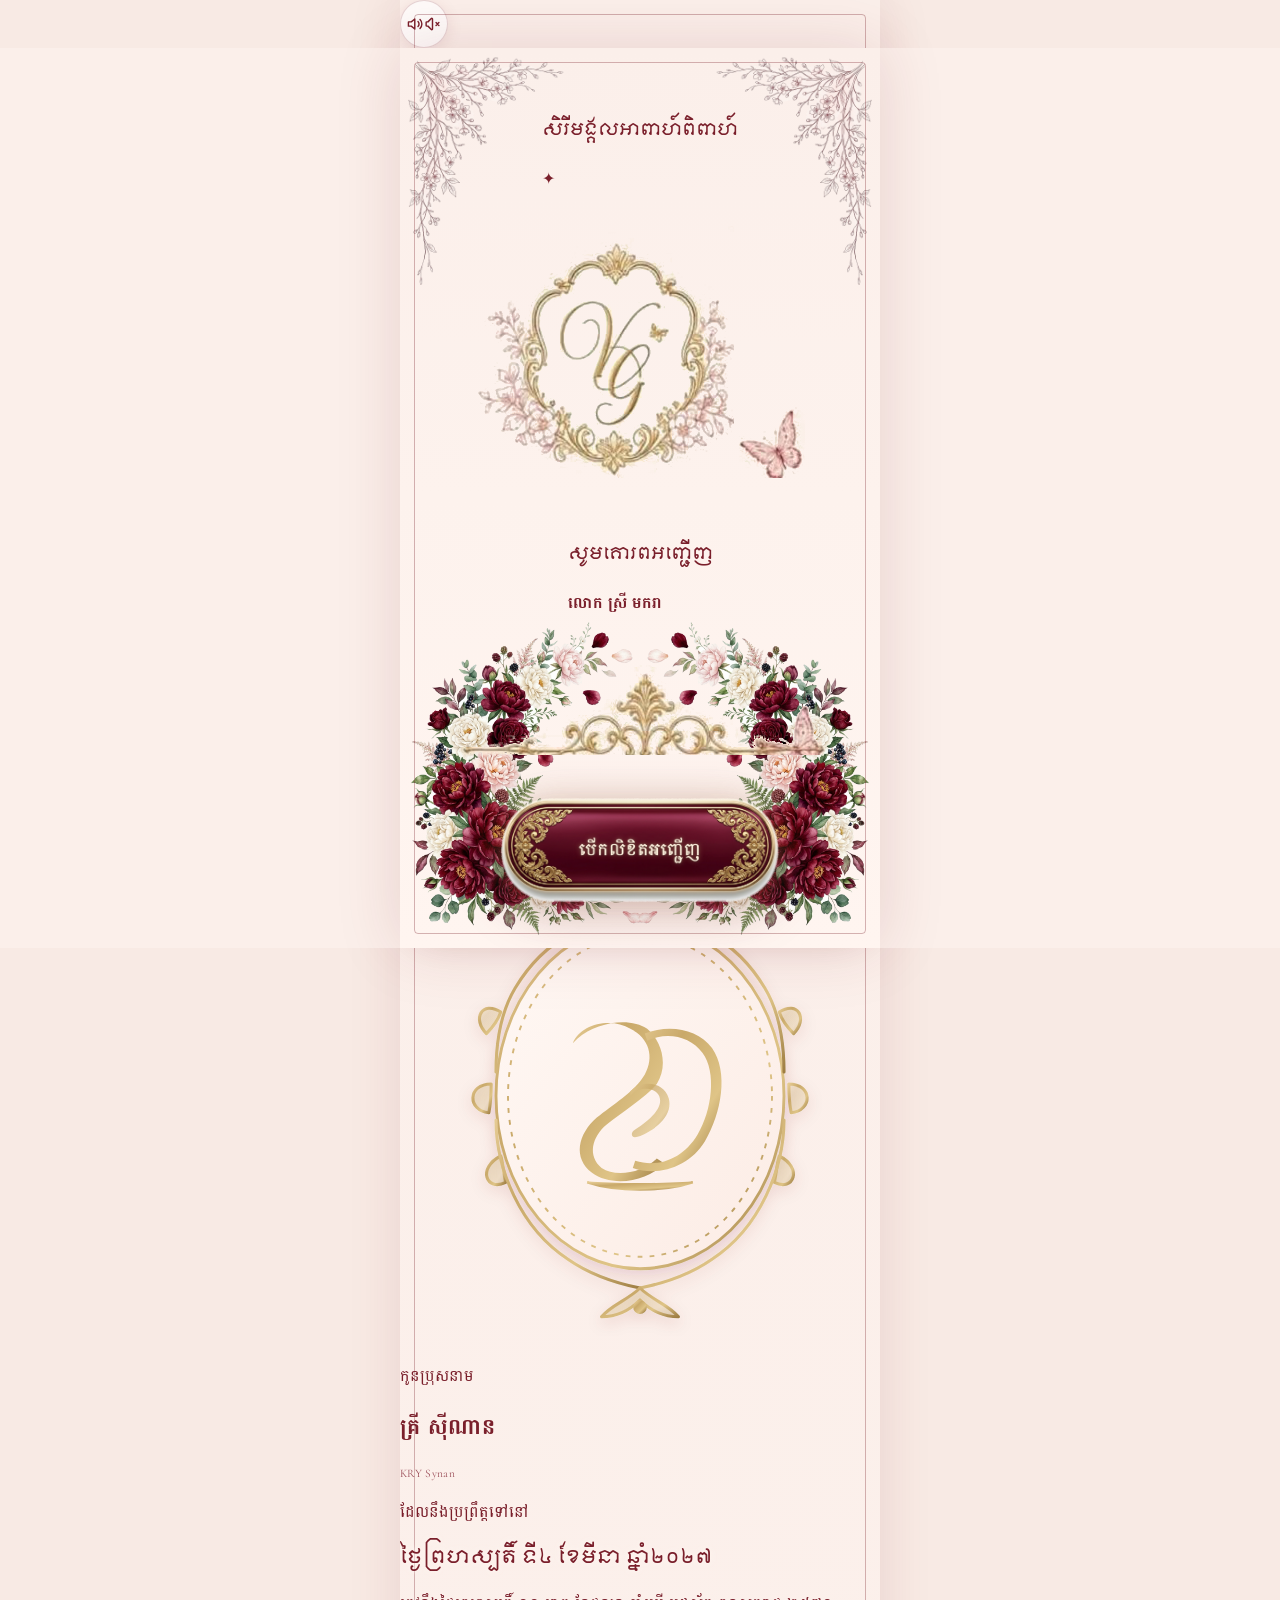
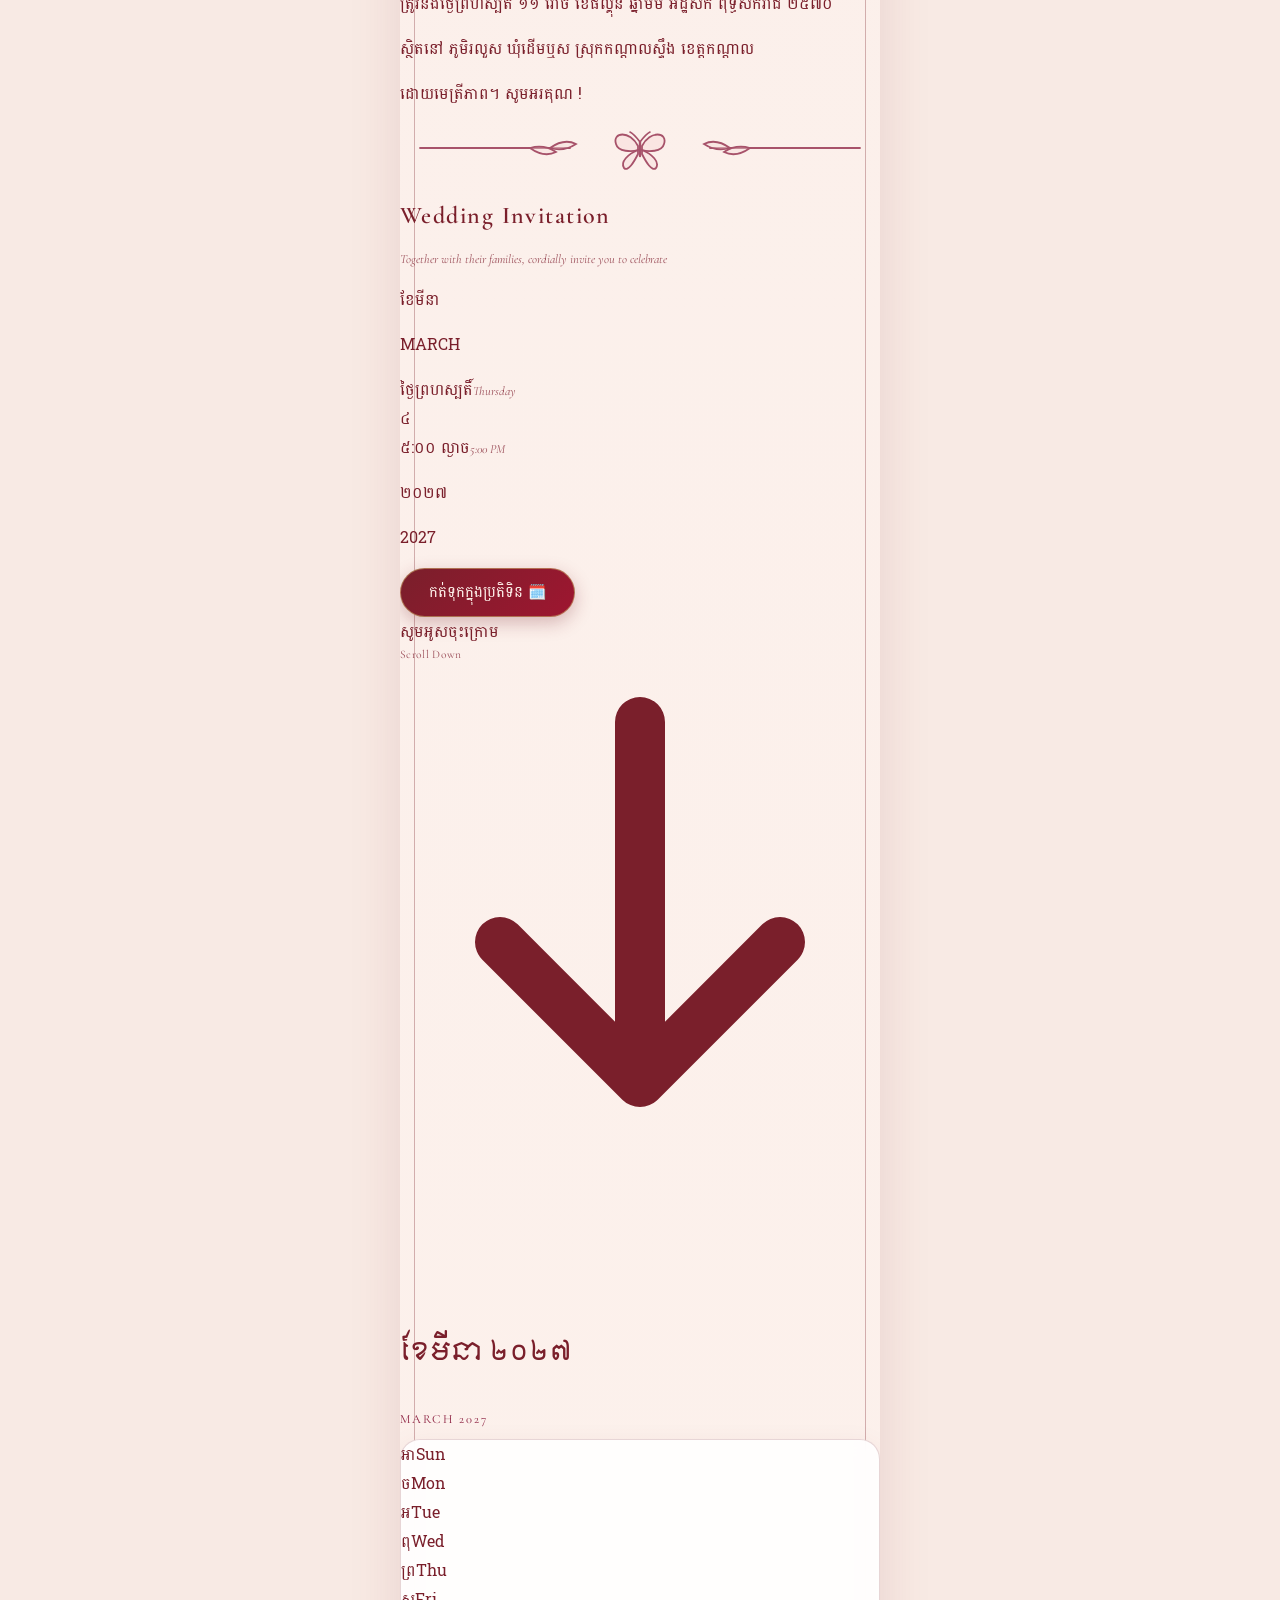
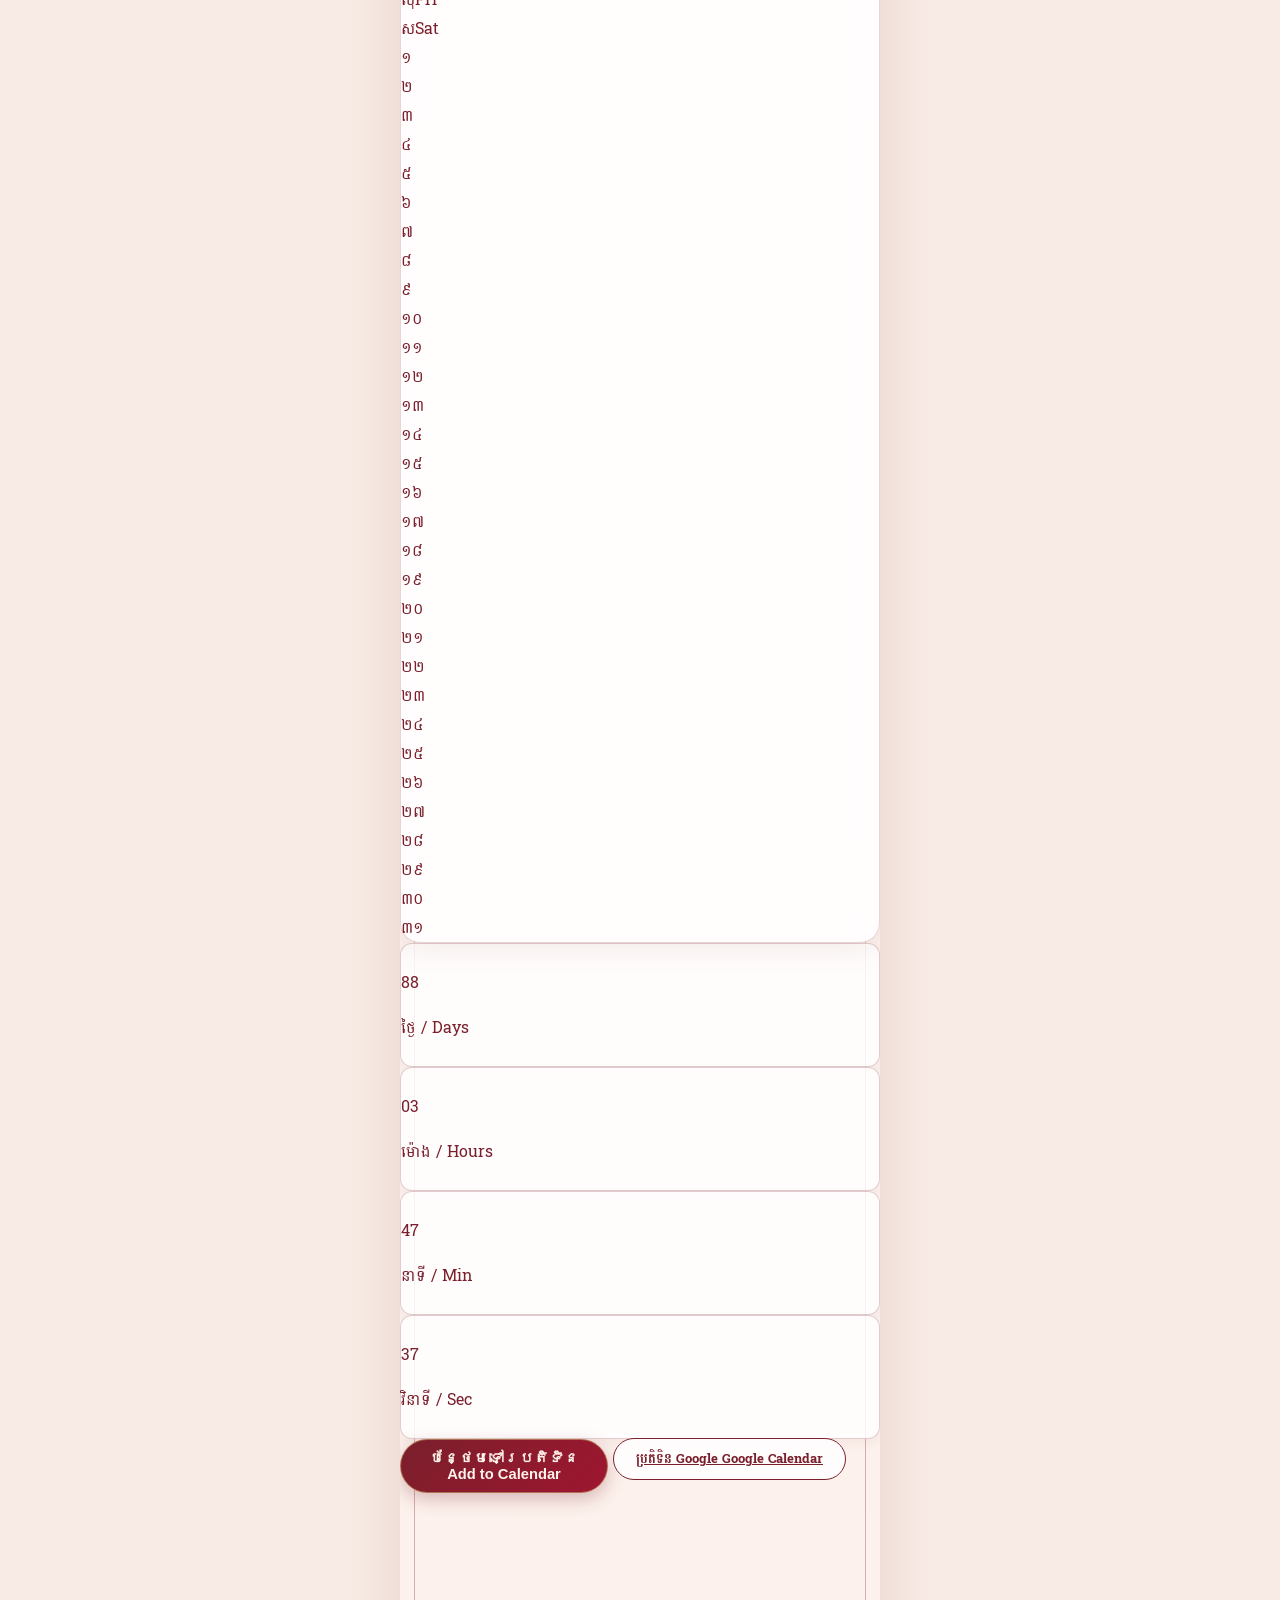
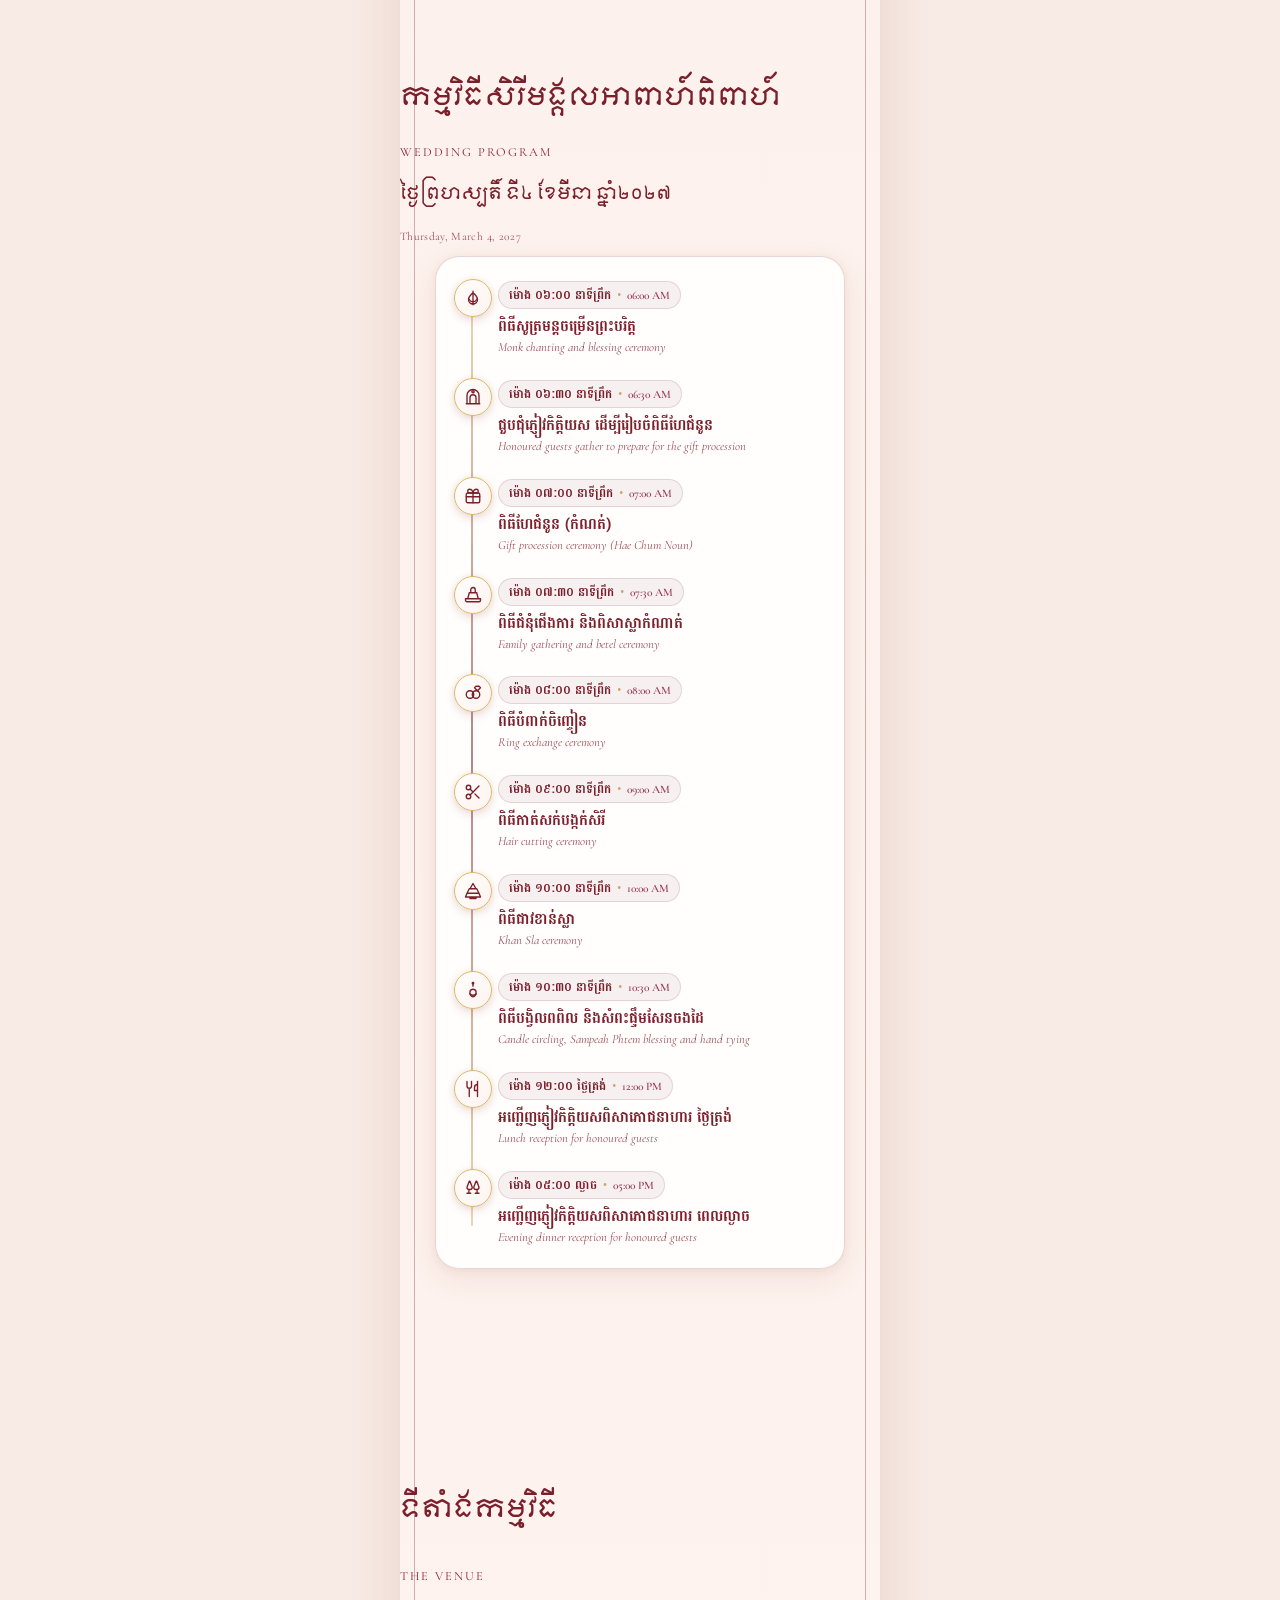
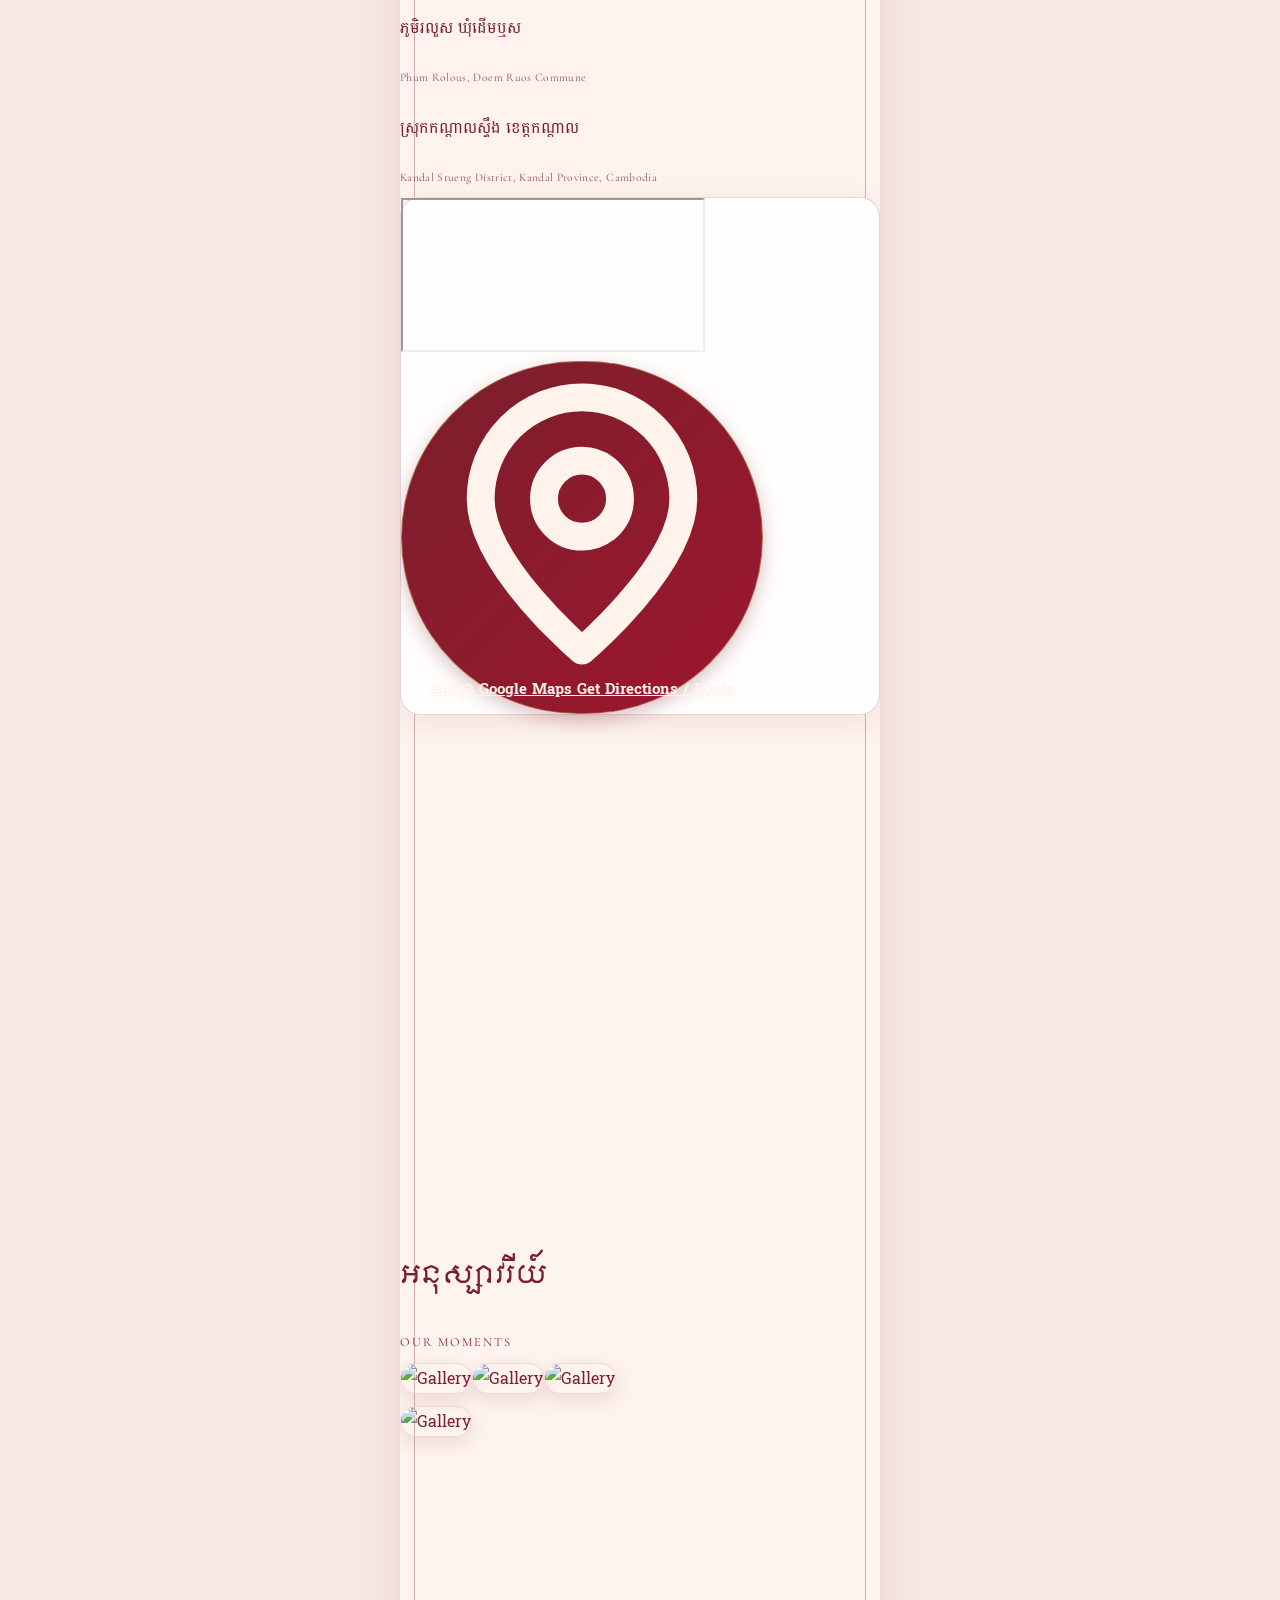
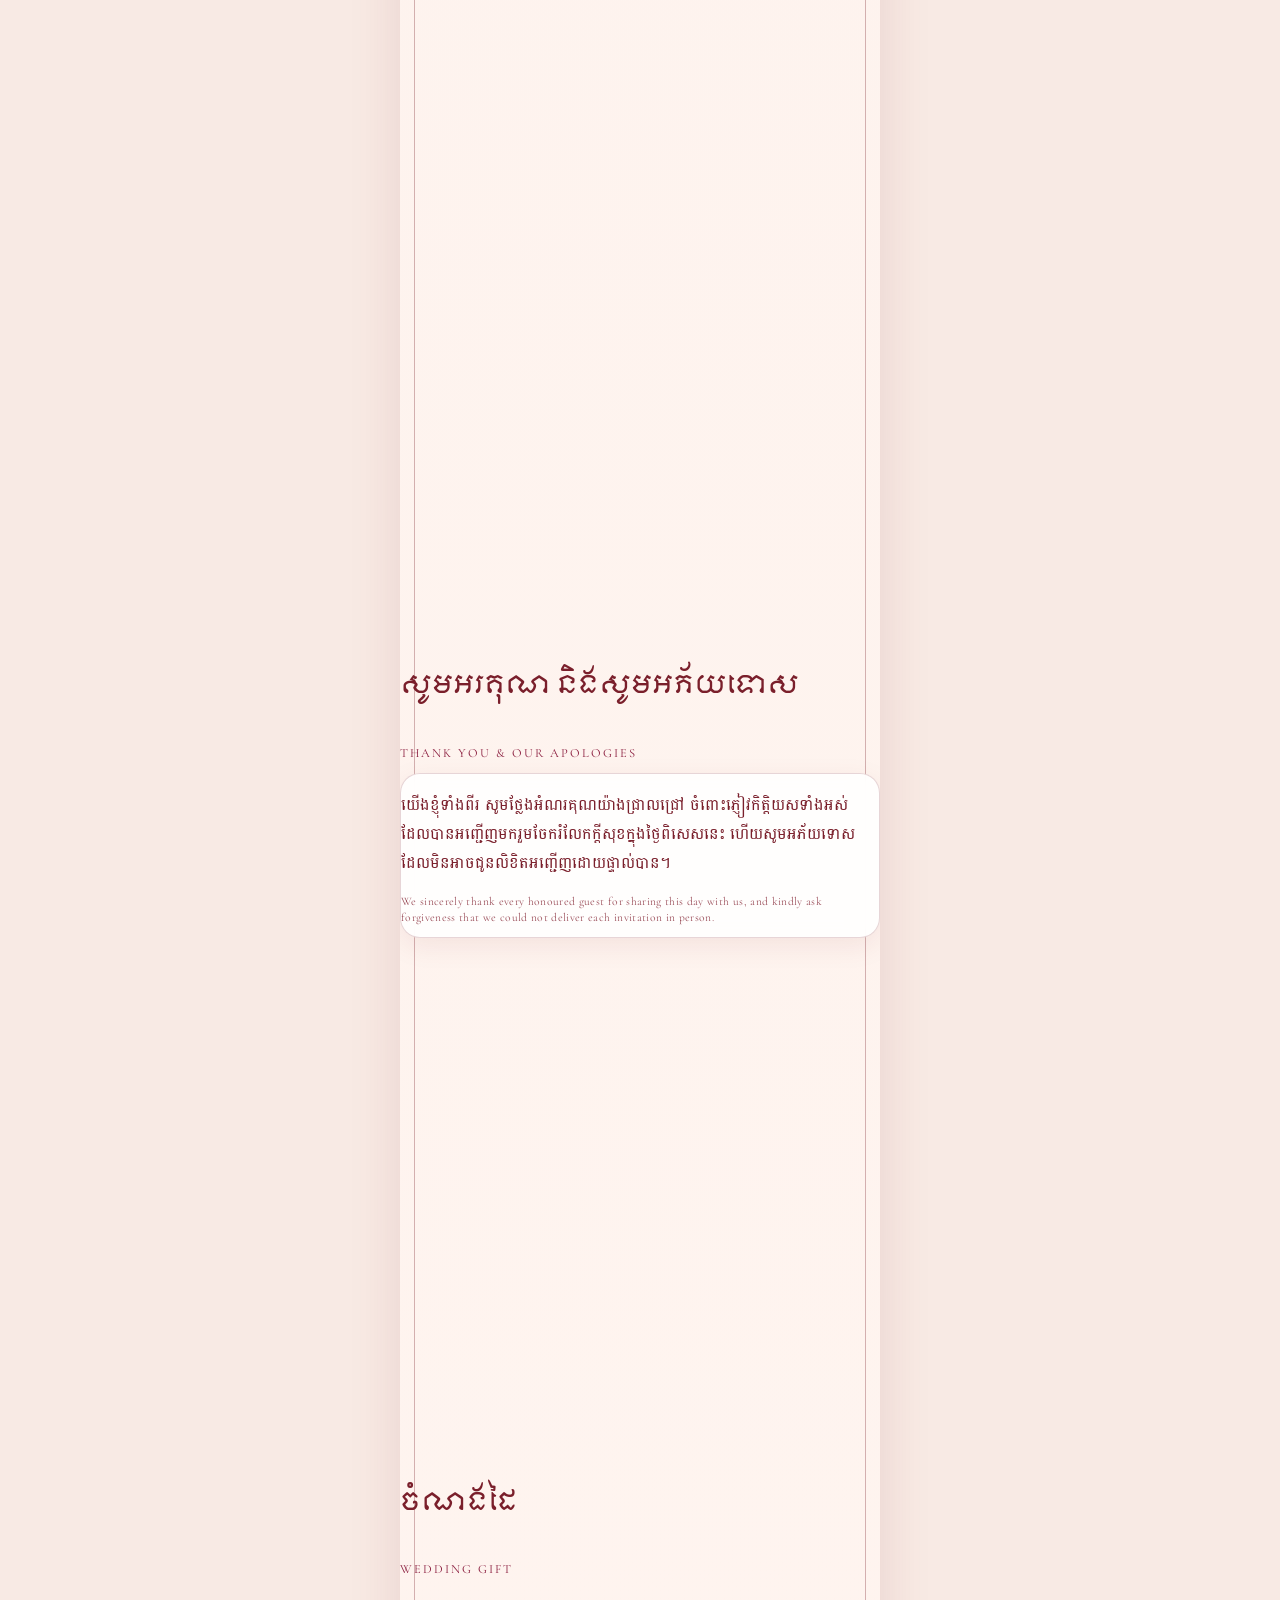
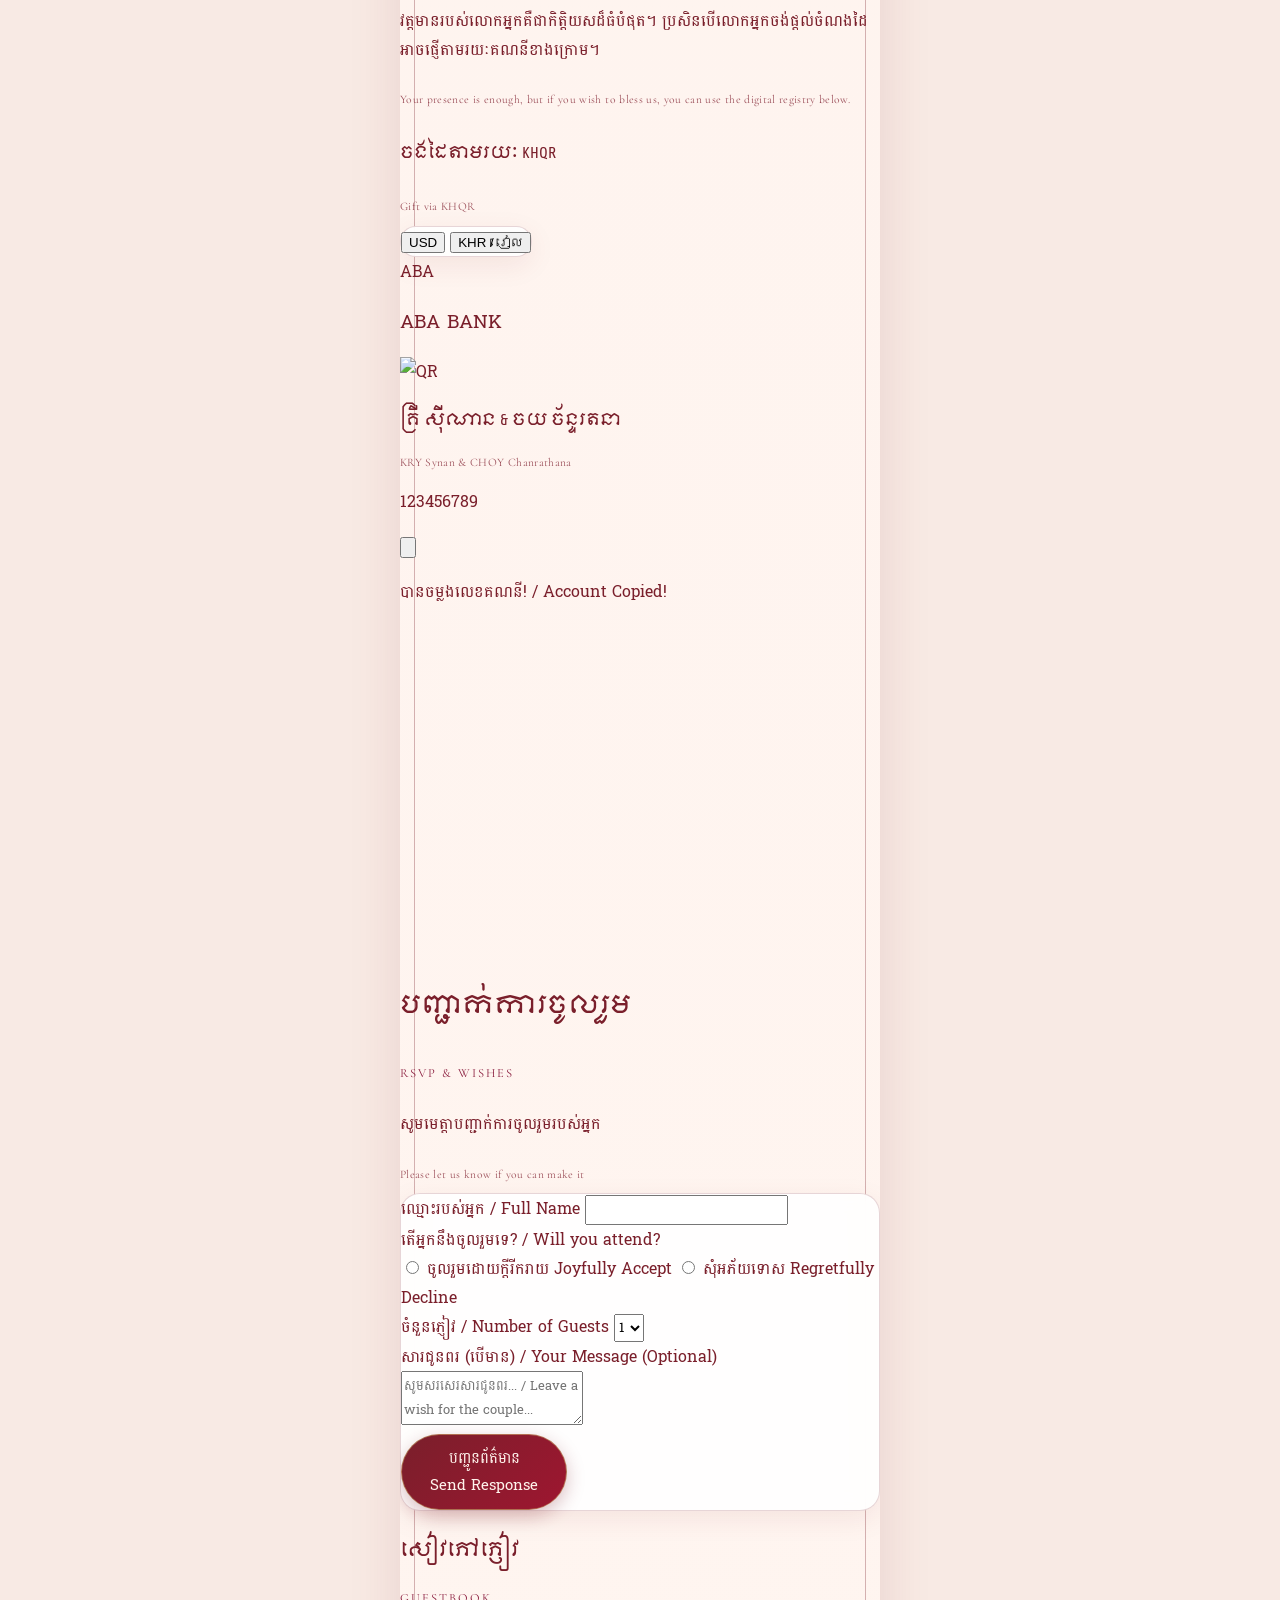
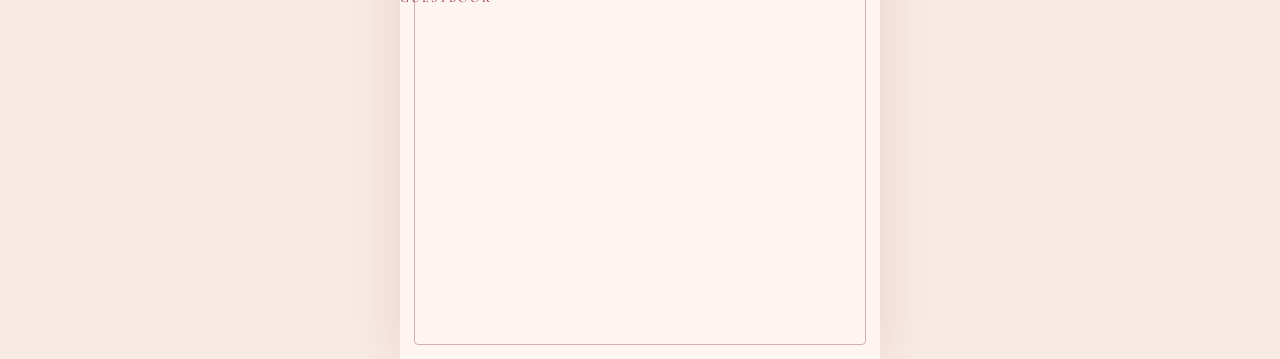
==== index.html @ 0f34efd0 "Fix and style wedding program timeline with royal floral aesthetic (v26)" ====
<!DOCTYPE html>
<html lang="en" class="scroll-smooth">
<head>
    <meta charset="UTF-8">
    <meta name="viewport" content="width=device-width, initial-scale=1.0">
    <title>KRY Synan &amp; CHOY Chanrathana - Wedding Invitation</title>
    <meta name="description" content="You are invited to the wedding of KRY Synan &amp; CHOY Chanrathana - Kandal Province.">
    <meta name="robots" content="noindex, nofollow">
    <meta http-equiv="Cache-Control" content="no-cache, no-store, must-revalidate">
    <meta http-equiv="Pragma" content="no-cache">
    <meta http-equiv="Expires" content="0">
    <meta name="theme-color" content="#7A1F2B">
    <meta property="og:type" content="website">
    <meta property="og:title" content="Wedding Invitation - KRY Synan &amp; CHOY Chanrathana">
    <meta property="og:description" content="Tap to open your invitation.">
    <meta property="og:image" content="https://mrsynan.github.io/E-inviting/assets/floral-monogram-sc.svg">
    <meta property="og:url" content="https://mrsynan.github.io/E-inviting/">
    <meta name="twitter:card" content="summary_large_image">
    
    <!-- Auto-apply latest version across all URLs without manual ?v= -->
    <script>
        (function() {
            var v = '26';
            try {
                var url = new URL(window.location.href);
                if (url.searchParams.get('v') !== v && url.hostname.indexOf('github.io') !== -1) {
                    url.searchParams.set('v', v);
                    window.location.replace(url.toString());
                }
            } catch(e) {}
        })();
    </script>

    <!-- Tailwind CSS -->
    <script src="https://cdn.tailwindcss.com"></script>
    
    <!-- Google Fonts with Khmer and Latin Fallbacks -->
    <link rel="preconnect" href="https://fonts.googleapis.com">
    <link rel="preconnect" href="https://fonts.gstatic.com" crossorigin>
    <link href="https://fonts.googleapis.com/css2?family=Battambang:wght@400;700&family=Cormorant+Garamond:ital,wght@0,400;0,600;0,700;1,400&family=Montserrat:wght@300;400;500;600&family=Moulpali&family=Playfair+Display:ital,wght@0,400;0,600;0,700;1,400&display=swap" rel="stylesheet">
    
    <!-- External stylesheet -->
    <link rel="stylesheet" href="style.css?v=26">

    <style>
        /* Inlined critical styles to guarantee zero FOUC */
        :root {
            --bg-page-start: #FBEFEA;
            --bg-page-end:   #FFF5F0;
            --color-maroon:  #7A1F2B;
            --border-inset:  rgba(122, 31, 43, 0.32);
        }

        /* Item 1: Moulpali with font-weight: 400 and font-synthesis: none */
        .font-moulpali {
            font-family: 'Moulpali', cursive;
            font-weight: 400 !important;
            font-synthesis: none !important;
            -webkit-font-synthesis: none !important;
        }

        /* Item 1: Battambang regular 400 */
        .font-battambang {
            font-family: 'Battambang', sans-serif;
            font-weight: 400 !important;
        }

        /* Item 1: Battambang bold 700 ONLY (no Moul) */
        .font-battambang-bold {
            font-family: 'Battambang', sans-serif;
            font-weight: 700 !important;
        }

        /* English fonts */
        .font-en-title {
            font-family: 'Cormorant Garamond', 'Playfair Display', serif;
            font-weight: 600;
        }
        .font-en-body {
            font-family: 'Cormorant Garamond', serif;
            font-style: italic;
            font-size: 0.78rem;
            line-height: 1.5;
            color: #9B4E59;
        }
        .en-sub {
            font-family: 'Cormorant Garamond', 'Montserrat', sans-serif;
            font-size: 0.72rem;
            line-height: 1.4;
            color: #9B4E59;
            display: block;
        }
        .en-sub-title {
            font-family: 'Cormorant Garamond', 'Playfair Display', serif;
            font-size: 0.78rem;
            letter-spacing: 0.16em;
            text-transform: uppercase;
            color: #8B1E3F;
            display: block;
        }

        /* Item 2 & 3: Mobile 390px typography sizes and center text-wrap: balance */
        .hero-title-km {
            font-size: 26px !important;
            line-height: 1.4;
            color: #7A1F2B;
            margin-bottom: 14px;
        }
        .parents-names-km {
            font-size: 15px !important;
            line-height: 1.5;
            color: #7A1F2B;
        }
        .invitation-heading-km {
            font-size: 20px !important;
            line-height: 1.5;
            color: #7A1F2B;
            margin-top: 14px;
            margin-bottom: 8px;
        }
        .invitation-body-km {
            font-size: 14px !important;
            line-height: 1.9 !important;
            color: #7A1F2B;
            text-align: center !important;
            text-wrap: balance !important;
            max-width: 350px;
            margin-left: auto;
            margin-right: auto;
        }
        .couple-name-km {
            font-size: 22px !important;
            line-height: 1.4;
            color: #7A1F2B;
        }
        .ceremony-date-km {
            font-size: 18px !important;
            line-height: 1.5;
            color: #7A1F2B;
            text-shadow: 0 0 10px rgba(255, 245, 240, 0.95), 0 0 4px rgba(255, 245, 240, 0.9);
        }

        /* ==========================================================================
           4. CORNER FLORAL DECORATIONS (Swap image filenames in HTML/assets if needed)
           - flower-bottom-left.png: position: fixed; bottom: 0; left: 0; width: 55vw; max-width: 260px;
           - flower-bottom-left.png mirrored: same size, right: 0; transform: scaleX(-1);
           - flower-top-right.png: position: fixed; top: 0; right: 0; width: 40vw; max-width: 200px;
           - flower-top-right.png mirrored: same size, left: 0; transform: scaleX(-1);
           ========================================================================== */
        .corner-flower {
            position: fixed;
            pointer-events: none;
            z-index: 1; /* Behind text (z-index 10), above background */
            object-fit: contain;
            user-select: none;
            -webkit-user-select: none;
        }
        .cv-stage .corner-flower {
            position: absolute;
            z-index: 1;
        }

        /* Bottom Left: luxury burgundy peonies and cream roses */
        .flower-bottom-left {
            bottom: 0;
            left: 0;
            width: 55vw;
            max-width: 260px;
            height: auto;
        }

        /* Bottom Right: mirrored horizontally */
        .flower-bottom-right {
            bottom: 0;
            right: 0;
            width: 55vw;
            max-width: 260px;
            height: auto;
            transform: scaleX(-1);
            -webkit-transform: scaleX(-1);
        }

        /* Top Right: delicate botanical line-art with watercolor wash */
        .flower-top-right {
            top: 0;
            right: 0;
            width: 40vw;
            max-width: 200px;
            height: auto;
        }

        /* Top Left: mirrored horizontally */
        .flower-top-left {
            top: 0;
            left: 0;
            width: 40vw;
            max-width: 200px;
            height: auto;
            transform: scaleX(-1);
            -webkit-transform: scaleX(-1);
        }

        /* Scale down nicely on smaller mobile screens so flowers stay in corners and never cross text or music button */
        @media (max-width: 420px) {
            .flower-top-left,
            .flower-top-right {
                width: 30vw;
                max-width: 130px;
            }
            .flower-bottom-left,
            .flower-bottom-right {
                width: 40vw;
                max-width: 180px;
            }
        }

        @media (min-width: 481px) {
            .corner-flower:not(.cv-stage .corner-flower).flower-bottom-left,
            .corner-flower:not(.cv-stage .corner-flower).flower-top-left {
                left: calc(50% - 240px);
            }
            .corner-flower:not(.cv-stage .corner-flower).flower-bottom-right,
            .corner-flower:not(.cv-stage .corner-flower).flower-top-right {
                right: calc(50% - 240px);
            }
        }

        /* ==========================================================================
           6. FALLING ROSE PETALS (using assets/petal.png; Swap filename here if needed)
           ========================================================================== */
        #petals {
            position: fixed;
            top: 0;
            bottom: 0;
            left: 50%;
            width: min(100%, 480px);
            transform: translateX(-50%);
            z-index: 2; /* Below text (z-index 10) so it never covers letters */
            pointer-events: none;
            overflow: hidden;
            contain: layout paint;
        }
        .petal {
            will-change: transform;
            position: absolute;
            top: -30px;
            pointer-events: none;
            object-fit: contain;
            filter: drop-shadow(0 2px 4px rgba(122, 31, 43, 0.25));
            animation: fallPetal linear infinite;
            user-select: none;
            -webkit-user-select: none;
        }
        @keyframes fallPetal {
            0% { transform: translate3d(0, -5vh, 0) rotate(0deg); opacity: 0; }
            15% { opacity: var(--p-op, 0.8); }
            50% { transform: translate3d(24px, 55vh, 0) rotate(180deg); opacity: var(--p-op, 0.75); }
            85% { opacity: var(--p-op, 0.7); }
            100% { transform: translate3d(-18px, 110vh, 0) rotate(360deg); opacity: 0; }
        }

        /* Item 6: Music button 48px frosted glass white circle, no grey ring */
        .music-btn {
            width: 48px;
            height: 48px;
            border-radius: 50%;
            background: rgba(255, 255, 255, 0.7);
            backdrop-filter: blur(8px);
            -webkit-backdrop-filter: blur(8px);
            border: 1px solid rgba(122, 31, 43, 0.18);
            box-shadow: 0 4px 16px rgba(122, 31, 43, 0.1);
            color: #7A1F2B;
            display: flex;
            align-items: center;
            justify-content: center;
            cursor: pointer;
            outline: none;
            transition: transform 0.2s, background 0.2s;
            -webkit-tap-highlight-color: transparent;
        }
        .music-btn:hover {
            background: rgba(255, 255, 255, 0.88);
            transform: scale(1.05);
        }
        .music-btn svg {
            width: 22px;
            height: 22px;
            stroke: #7A1F2B;
            stroke-width: 2;
        }

        /* Item 7: Page content padding-bottom: 110px */
        .mobile-container {
            max-width: 480px;
            margin: 0 auto;
            min-height: 100vh;
            background: linear-gradient(180deg, var(--bg-page-start) 0%, var(--bg-page-end) 100%);
            color: var(--color-maroon);
            position: relative;
            box-shadow: 0 0 50px rgba(122, 31, 43, 0.12);
            overflow-x: clip;
            padding-bottom: 110px;
        }
        section.page {
            position: relative;
            z-index: 10; /* Above petals and florals */
            min-height: 100vh;
            display: flex;
            flex-direction: column;
            justify-content: center;
            overflow: hidden;
            background: transparent;
            color: var(--color-maroon);
            padding-top: 40px;
            padding-bottom: 110px;
            scroll-snap-align: start;
        }
        #home {
            padding-top: 44px;
            padding-bottom: 115px;
        }

        /* Inset maroon line */
        .inset-border-line {
            position: absolute;
            inset: 14px;
            border: 1px solid var(--border-inset);
            border-radius: 4px;
            pointer-events: none;
            z-index: 3;
        }

        /* Item 8: Monogram container z-index 10 */
        .monogram-container {
            position: relative;
            z-index: 10;
            flex-shrink: 0;
        }

        /* Cover setup */
        body.locked { overflow: hidden; height: 100vh; }
        #cover { position: fixed; inset: 0; z-index: 60; background: #FBEFEA; display: flex; justify-content: center; align-items: stretch; }
        .cv-stage {
            width: 100%; max-width: 480px; height: 100%; position: relative; overflow: hidden;
            background: linear-gradient(180deg, var(--bg-page-start) 0%, var(--bg-page-end) 100%);
            box-shadow: 0 0 60px rgba(122, 31, 43, 0.15);
        }
        #cover-content {
            height: 100%; padding: 48px 16px 36px 16px; display: flex; flex-direction: column;
            align-items: center; justify-content: space-between; transition: opacity .6s, transform .8s;
            position: relative; z-index: 10; box-sizing: border-box;
        }
        #cover.open { opacity: 0; transition: opacity .9s ease .2s; pointer-events: none; }
        #cover.open #cover-content { opacity: 0; transform: scale(1.05); }

        /* Floating bottom dock */
        #dock {
            position: fixed; bottom: 16px; left: 50%; transform: translateX(-50%);
            width: min(calc(100% - 32px), 430px);
            background: rgba(255, 248, 244, 0.88);
            backdrop-filter: blur(14px); -webkit-backdrop-filter: blur(14px);
            border: 1px solid rgba(122, 31, 43, 0.2);
            border-radius: 9999px; padding: 6px 12px;
            display: flex; align-items: center; justify-content: space-around;
            z-index: 40; box-shadow: 0 8px 32px rgba(122, 31, 43, 0.15);
        }
        .dock-i {
            width: 42px; height: 42px; border-radius: 50%;
            display: flex; align-items: center; justify-content: center;
            color: #7A1F2B; transition: all 0.25s ease; text-decoration: none;
        }
        .dock-i svg { width: 21px; height: 21px; stroke-width: 1.8; stroke: currentColor; fill: none; }
        .dock-i.act { background: #7A1F2B !important; color: #FFFFFF !important; box-shadow: 0 4px 14px rgba(122, 31, 43, 0.38); }
        .dock-i.act svg { stroke: #FFFFFF !important; }

        .frosted-card {
            background: rgba(255, 255, 255, 0.88); border: 1px solid rgba(122, 31, 43, 0.18);
            border-radius: 1.25rem; box-shadow: 0 8px 28px rgba(122, 31, 43, 0.08); backdrop-filter: blur(8px);
        }
        .maroon-pill-btn {
            background: linear-gradient(135deg, #7A1F2B 0%, #9E1630 100%);
            color: #FFF3EC; border: 1px solid rgba(201, 169, 106, 0.6);
            border-radius: 9999px; padding: 10px 28px; font-weight: 700; font-size: 0.92rem;
            box-shadow: 0 6px 18px rgba(122, 31, 43, 0.28); cursor: pointer;
            display: inline-flex; flex-direction: column; align-items: center; justify-content: center;
        }
        .outline-pill-btn {
            background: rgba(255, 255, 255, 0.85); color: #7A1F2B; border: 1px solid #7A1F2B;
            border-radius: 9999px; padding: 8px 22px; font-weight: 600; font-size: 0.8rem;
        }
        .countdown-box {
            background: rgba(255, 255, 255, 0.85); border: 1px solid rgba(122, 31, 43, 0.22);
            border-radius: 12px; padding: 8px 0; color: #7A1F2B; box-shadow: 0 4px 12px rgba(122, 31, 43, 0.06);
        }
        .masonry-grid { column-count: 2; column-gap: 0.75rem; }
        .masonry-item { break-inside: avoid; margin-bottom: 0.75rem; border-radius: 1rem !important; box-shadow: 0 6px 18px rgba(122,31,43,0.12); border: 1px solid rgba(232,196,196,0.6); }

        #to-top {
            position: fixed; bottom: 74px; right: calc(50% - 225px); width: 38px; height: 38px; border-radius: 50%;
            background: rgba(255, 255, 255, 0.9); border: 1px solid rgba(122, 31, 43, 0.25); color: #7A1F2B;
            display: none; align-items: center; justify-content: center; z-index: 38; box-shadow: 0 4px 12px rgba(122, 31, 43, 0.15); cursor: pointer;
        }
        @media (max-width: 480px) { #to-top { right: 16px; } }
        #toast {
            position: fixed; bottom: 90px; left: 50%; transform: translateX(-50%) translateY(20px); z-index: 999;
            padding: 10px 22px; border-radius: 999px; background: #7A1F2B; border: 1px solid #C9A96A; color: #FFF;
            font-size: 13px; font-weight: 700; white-space: nowrap; box-shadow: 0 8px 24px rgba(122, 31, 43, 0.35);
            opacity: 0; transition: opacity .35s, transform .35s; pointer-events: none;
        }
        #toast.show { opacity: 1; transform: translateX(-50%) translateY(0); }

        @keyframes gentleButterfly {
            0%, 100% { transform: translateY(0) rotate(0deg); }
            50% { transform: translateY(-4px) rotate(3deg); }
        }
        .butterfly-anim {
            animation: gentleButterfly 3.5s ease-in-out infinite;
        }
        /* Traditional Cambodian Royal Wedding Open Button */
        .open-invitation-btn,
        .btn-luxury-cartouche,
        .btn-baroque {
            position: relative;
            display: inline-flex;
            align-items: center;
            justify-content: center;
            background: transparent;
            border: none;
            padding: 0;
            cursor: pointer;
            outline: none;
            -webkit-tap-highlight-color: transparent;
            transition: transform 0.25s ease, box-shadow 0.25s ease;
        }
        .open-invitation-btn img,
        .btn-cartouche-bg {
            width: 260px;
            max-width: 100%;
            height: auto;
            display: block;
            filter: drop-shadow(0 8px 24px rgba(94, 16, 34, 0.30)) drop-shadow(0 0 12px rgba(232, 207, 142, 0.25));
            transition: transform 0.25s ease, filter 0.25s ease;
        }
        @media (min-width: 400px) {
            .open-invitation-btn img,
            .btn-cartouche-bg {
                width: 280px;
            }
        }
        .open-invitation-btn:hover img,
        .btn-luxury-cartouche:hover .btn-cartouche-bg {
            filter: drop-shadow(0 10px 28px rgba(94, 16, 34, 0.40)) drop-shadow(0 0 16px rgba(232, 207, 142, 0.35)) brightness(1.03);
            transform: scale(1.025);
        }
        .open-invitation-btn:active,
        .btn-luxury-cartouche:active {
            transform: scale(0.97);
        }

        /* 11. WEDDING PROGRAM / SCHEDULE TIMELINE */
        #program {
            min-height: 100vh;
            height: auto;
            overflow: visible;
            justify-content: flex-start;
            padding-top: 48px;
            padding-bottom: 130px;
            scroll-snap-align: start;
        }
        .timeline-container {
            position: relative;
            max-width: 410px;
            width: 100%;
            margin: 0 auto;
            padding: 22px 18px 18px 18px;
            background: rgba(255, 255, 255, 0.88);
            backdrop-filter: blur(12px);
            -webkit-backdrop-filter: blur(12px);
            border: 1px solid rgba(122, 31, 43, 0.18);
            border-radius: 24px;
            box-shadow: 0 10px 32px rgba(122, 31, 43, 0.08), 0 2px 8px rgba(201, 169, 106, 0.15);
            box-sizing: border-box;
        }
        .tl {
            position: relative;
            padding-left: 42px;
            text-align: left;
            box-sizing: border-box;
        }
        .tl::before {
            content: '';
            position: absolute;
            left: 17px;
            top: 16px;
            bottom: 24px;
            width: 2px;
            background: linear-gradient(180deg, #D9B76E 0%, #7A1F2B 50%, #D9B76E 100%);
            border-radius: 2px;
            opacity: 0.55;
        }
        .tl-i {
            position: relative;
            padding-bottom: 22px;
        }
        .tl-i:last-child {
            padding-bottom: 4px;
        }
        .tl-ico {
            position: absolute;
            left: -42px;
            top: 0;
            width: 36px;
            height: 36px;
            border-radius: 50%;
            background: linear-gradient(135deg, #FFFDFB 0%, #FDF4F0 100%);
            border: 1.5px solid #D9B76E;
            box-shadow: 0 4px 10px rgba(122, 31, 43, 0.12), 0 0 6px rgba(217, 183, 110, 0.25);
            display: flex;
            align-items: center;
            justify-content: center;
            z-index: 2;
        }
        .tl-ico svg {
            width: 18px;
            height: 18px;
            stroke: #7A1F2B;
            stroke-width: 1.8;
            fill: none !important;
            stroke-linecap: round;
            stroke-linejoin: round;
        }
        .tl-body {
            padding-left: 2px;
        }
        .tl-time-badge {
            display: inline-flex;
            align-items: center;
            gap: 6px;
            background: rgba(122, 31, 43, 0.06);
            border: 1px solid rgba(122, 31, 43, 0.14);
            border-radius: 9999px;
            padding: 2px 10px;
            margin-bottom: 4px;
        }
        .tl-time-km {
            font-family: 'Battambang', sans-serif;
            font-weight: 700 !important;
            font-size: 12px;
            color: #7A1F2B;
            letter-spacing: 0.01em;
        }
        .tl-time-sep {
            font-size: 10px;
            color: #C9A96A;
        }
        .tl-time-en {
            font-family: 'Cormorant Garamond', serif;
            font-weight: 600;
            font-size: 11.5px;
            color: #8B1E3F;
            opacity: 0.85;
        }
        .tl-title-km {
            font-family: 'Battambang', sans-serif;
            font-weight: 700 !important;
            font-size: 14.5px;
            line-height: 1.45;
            color: #7A1F2B;
            margin-top: 3px;
            text-wrap: balance;
        }
        .tl-title-en {
            font-family: 'Cormorant Garamond', serif;
            font-style: italic;
            font-size: 12.5px;
            line-height: 1.35;
            color: #9B4E59;
            margin-top: 2px;
        }
    </style>
</head>
<body class="antialiased lang-km locked">

    <!-- ========================================================================
         COVER OVERLAY
         ======================================================================== -->
    <div id="cover">
        <div class="cv-stage">
            <div id="cv-sparkles"></div>
            <!-- Inset Maroon Border Line -->
            <div class="inset-border-line"></div>

            <!-- Corner Floral PNGs (Swap image filenames here if needed) -->
            <img src="assets/flower-top-right.png" alt="" class="corner-flower flower-top-left">
            <img src="assets/flower-top-right.png" alt="" class="corner-flower flower-top-right">
            <img src="assets/flower-bottom-left.png" alt="" class="corner-flower flower-bottom-left">
            <img src="assets/flower-bottom-left.png" alt="" class="corner-flower flower-bottom-right">

            <div id="cover-content">
                <!-- 1. Title in Moulpali font-weight: 400 & Star Divider -->
                <div class="text-center w-full px-2">
                    <p class="font-moulpali text-[#7A1F2B] text-[23px] sm:text-[25px] leading-relaxed text-center m-0 whitespace-nowrap">សិរីមង្គលអាពាហ៍ពិពាហ៍</p>
                    <div class="flex items-center justify-center gap-2 mt-1.5 mb-1 opacity-85">
                        <div class="h-[1px] w-12 bg-gradient-to-r from-transparent to-[#C9A96A]"></div>
                        <span class="text-[#C9A96A] text-xs">✦</span>
                        <div class="h-[1px] w-12 bg-gradient-to-l from-transparent to-[#C9A96A]"></div>
                    </div>
                </div>

                <!-- 2. Monogram Cartouche with Upper-Right Butterfly -->
                <div class="relative w-full flex items-center justify-center my-1">
                    <img src="assets/cover-monogram-exact.png" alt="Monogram" class="w-[185px] sm:w-[205px] h-auto mx-auto drop-shadow-sm select-none pointer-events-none">
                    <!-- Upper-Right Fluttering Butterfly -->
                    <img src="assets/butterfly-upper-right.png" alt="" class="butterfly-anim absolute right-3 sm:right-7 top-1 w-9 sm:w-10 h-auto pointer-events-none">
                </div>

                <!-- 3. Greeting & Guest Name -->
                <div class="w-full text-center my-1">
                    <p class="font-moulpali text-[18px] sm:text-[20px] text-[#7A1F2B] mb-1">សូមគោរពអញ្ជើញ</p>
                    <div id="cover-greeting-box" class="hidden min-h-[34px] flex flex-col items-center justify-center">
                        <p id="cover-greeting" class="font-battambang-bold text-[#7A1F2B] text-[21px] sm:text-[23px] tracking-wide"></p>
                    </div>
                    <div id="cover-default-greeting" class="min-h-[34px] flex flex-col items-center justify-center">
                        <p class="font-battambang-bold text-[#7A1F2B] text-[21px] sm:text-[23px] tracking-wide">លោក ស្រី មករា</p>
                    </div>
                </div>

                <!-- 4. Baroque Gold Scroll Divider with Butterfly -->
                <div class="relative w-full flex items-center justify-center my-1">
                    <img src="assets/gold-baroque-divider-exact.png" alt="" class="w-[265px] sm:w-[290px] h-auto opacity-95 pointer-events-none">
                </div>

                <!-- 5. Traditional Cambodian Royal Wedding Open Button -->
                <div class="w-full flex justify-center mt-1 mb-1">
                    <button id="open-btn" type="button" class="open-invitation-btn group" aria-label="បើកលិខិតអញ្ជើញ">
                        <img src="assets/khmer-royal-button-complete.png" alt="បើកលិខិតអញ្ជើញ" class="select-none pointer-events-none">
                    </button>
                </div>
            </div>
        </div>
    </div>

    <!-- Falling Petals (z-index: 2 below text) -->
    <div id="petals"></div>

    <!-- Audio Player -->
    <audio id="bg-audio" loop>
        <source src="assets/music.mp3" type="audio/mpeg">
        <source src="https://assets.mixkit.co/music/preview/mixkit-wedding-and-romance-36.mp3" type="audio/mpeg">
    </audio>

    <div id="yt-holder" aria-hidden="true" style="position:fixed;left:-320px;bottom:0;width:200px;height:200px;opacity:0;pointer-events:none;overflow:hidden"><div id="yt-player"></div></div>

    <!-- Mobile-First Container -->
    <div class="mobile-container">
        <!-- Fixed Corner Floral PNGs (Swap image filenames here if needed) -->
        <img src="assets/flower-top-right.png" alt="" class="corner-flower flower-top-left">
        <img src="assets/flower-top-right.png" alt="" class="corner-flower flower-top-right">
        <img src="assets/flower-bottom-left.png" alt="" class="corner-flower flower-bottom-left">
        <img src="assets/flower-bottom-left.png" alt="" class="corner-flower flower-bottom-right">
        
        <!-- Inset Maroon Border Line -->
        <div class="inset-border-line"></div>

        <!-- Floating Music Control: 48px frosted-glass white circle without grey ring (Item 6) -->
        <div class="fixed top-4 right-4 z-50 flex items-center gap-2 md:right-[calc(50%-220px)]">
            <button id="auto-toggle" type="button" style="display:none" aria-label="Auto scroll" class="music-btn !w-10 !h-10">
                <svg xmlns="http://www.w3.org/2000/svg" class="h-4 w-4" viewBox="0 0 24 24" fill="none" stroke="currentColor" stroke-width="2" stroke-linecap="round" stroke-linejoin="round"><path d="M6 13l6 6 6-6"/><path d="M6 5l6 6 6-6" opacity=".55"/></svg>
            </button>

            <!-- 48px Frosted Glass White Circle Music Button -->
            <button id="music-toggle" class="music-btn" aria-label="Play/Pause Music" title="Background Music">
                <!-- Playing Speaker Icon -->
                <svg id="icon-pause" xmlns="http://www.w3.org/2000/svg" class="h-5 w-5 hidden" fill="none" viewBox="0 0 24 24" stroke="currentColor" stroke-width="2">
                    <path stroke-linecap="round" stroke-linejoin="round" d="M15.536 8.464a5 5 0 010 7.072m2.828-9.9a9 9 0 010 12.728M11 5L6 9H2v6h4l5 4V5z" />
                </svg>
                <!-- Paused / Muted Speaker Icon -->
                <svg id="icon-play" xmlns="http://www.w3.org/2000/svg" class="h-5 w-5" fill="none" viewBox="0 0 24 24" stroke="currentColor" stroke-width="2">
                    <path stroke-linecap="round" stroke-linejoin="round" d="M5.586 15H4a1 1 0 01-1-1v-4a1 1 0 011-1h1.586l4.707-4.707C10.923 3.663 12 4.109 12 5v14c0 .891-1.077 1.337-1.707.707L5.586 15z" />
                    <path stroke-linecap="round" stroke-linejoin="round" d="M17 14l2-2m0 0l2-2m-2 2l-2-2m2 2l2 2" />
                </svg>
            </button>
        </div>

        <!-- ====================================================================
             1. MAIN INVITATION PAGE (All 9 Specific Refinements Applied)
             ==================================================================== -->
        <section id="home" class="page text-center px-6">
            <!-- Content Area (z-index: 10 above petals and florals) -->
            <div class="relative z-10 pt-4">
                <!-- 1. Title: Moulpali ~26px, weight: 400, font-synthesis: none, maroon #7A1F2B -->
                <h1 class="font-moulpali hero-title-km">សិរីមង្គលអាពាហ៍ពិពាហ៍</h1>

                <!-- 2. Parents' Names: Battambang ~15px, weight 400, two columns -->
                <div class="grid grid-cols-2 gap-x-4 gap-y-1.5 font-battambang parents-names-km">
                    <div>
                        <p>លោក គ្រី​ ស្រ៊ុយ</p>
                        <p class="en-sub text-[9px]">Mr. KRY Sruy</p>
                        <p class="mt-1.5">លោកស្រី ហ៊ឺ ហ៊ង</p>
                        <p class="en-sub text-[9px]">Mrs. HEU Hong</p>
                    </div>
                    <div>
                        <p>លោក ចែម មាន</p>
                        <p class="en-sub text-[9px]">Mr. CHEAM MEAN</p>
                        <p class="mt-1.5">លោកស្រី អ៊ុន ផល្លា</p>
                        <p class="en-sub text-[9px]">Mrs. UN Phalla</p>
                    </div>
                </div>

                <!-- 3. Thin Floral Divider Line with Butterfly Accent (Spacing ~20px) -->
                <div class="my-3 flex justify-center">
                    <img src="assets/floral-divider.svg" alt="" class="w-44 h-auto opacity-75">
                </div>

                <!-- 4. Section Heading: Moulpali ~20px, weight 400 -->
                <p class="font-moulpali invitation-heading-km">មានកិត្តិយសសូមគោរពអញ្ជើញ</p>

                <!-- Khmer Paragraph: Battambang ~14px, line-height: 1.9, CENTERED, text-wrap: balance -->
                <div class="max-w-[350px] mx-auto mb-3">
                    <p class="font-battambang invitation-body-km">
                        ឯកឧត្តម លោកជំទាវ លោកអ្នកឧកញ៉ា អ្នកឧកញ៉ា ឧកញ៉ា លោក លោកស្រី អ្នកនាងកញ្ញា អញ្ជើញចូលរួមជាអធិបតី និងជាភ្ញៀវកិត្តិយស ដើម្បីប្រសិទ្ធពរជ័យ សិរីសួស្តី ជ័យមង្គល ក្នុងពិធីសិរីមង្គលអាពាហ៍ពិពាហ៍ កូនប្រុស-កូនស្រី របស់យើងខ្ញុំ។
                    </p>
                    <!-- English Paragraph: Cormorant Garamond, italic -->
                    <p class="font-en-body text-center mt-2 italic px-2">
                        We cordially invite Their Excellencies, distinguished guests, and honored attendees to join us in celebrating our beloved son and daughter’s wedding and to bless them with happiness and prosperity.
                    </p>
                </div>

                <!-- 5. Center Row: Bride Name | Gold Monogram Frame | Groom Name (Bride/Groom names ~22px Battambang bold ONLY) -->
                <div class="my-3 max-w-sm mx-auto flex items-center justify-between px-2">
                    <!-- Left: Bride Name (Battambang Bold 700 ~22px) -->
                    <div class="flex-1 text-center">
                        <p class="font-battambang text-xs text-[#9B4E59] mb-0.5">កូនស្រីនាម</p>
                        <p class="font-battambang-bold couple-name-km">ចយ ច័ន្ទរតនា</p>
                        <p class="en-sub text-[9px]">CHOY Chanrathana</p>
                    </div>

                    <!-- Center: Gold Oval Floral Monogram Frame (z-index 10 above petals) -->
                    <div class="monogram-container px-2">
                        <img src="assets/floral-monogram-sc.svg" alt="SC Monogram" class="w-20 h-20 drop-shadow-sm">
                    </div>

                    <!-- Right: Groom Name (Battambang Bold 700 ~22px) -->
                    <div class="flex-1 text-center">
                        <p class="font-battambang text-xs text-[#9B4E59] mb-0.5">កូនប្រុសនាម</p>
                        <p class="font-battambang-bold couple-name-km">គ្រី ស៊ីណាន</p>
                        <p class="en-sub text-[9px]">KRY Synan</p>
                    </div>
                </div>

                <!-- 6. Date Line (~18px Moulpali) & Venue Address (Battambang 400) - Item 9 Original Dates -->
                <div class="mt-2 max-w-xs mx-auto text-center leading-relaxed">
                    <p class="font-battambang text-xs text-[#8B1E3F] mb-1 font-semibold">ដែលនឹងប្រព្រឹត្តទៅនៅ</p>
                    <p id="home-date-line" class="font-moulpali ceremony-date-km leading-normal my-0.5">ថ្ងៃព្រហស្បតិ៍ ទី០៤ ខែមីនា ឆ្នាំ២០២៧</p>
                    <p id="home-lunar-line" class="font-battambang text-xs text-[#9B4E59] mt-0.5">ត្រូវនឹងថ្ងៃព្រហស្បតិ៍ ១១ រោច ខែផល្គុន ឆ្នាំមមី អដ្ឋស័ក ពុទ្ធសករាជ ២៥៧០</p>
                    <p id="home-venue-line" class="font-battambang text-xs text-[#7A1F2B] mt-1.5">ស្ថិតនៅ ភូមិរលួស ឃុំដើមឬស ស្រុកកណ្តាលស្ទឹង ខេត្តកណ្តាល</p>
                    <p class="font-battambang text-[#8B1E3F] mt-1 text-[11px] font-semibold">ដោយមេត្រីភាព។ សូមអរគុណ !</p>
                </div>

                <!-- 7. Thin Floral Divider Line (Spacing ~20px) -->
                <div class="my-5 flex justify-center">
                    <img src="assets/floral-divider.svg" alt="" class="w-40 h-auto opacity-75">
                </div>

                <!-- 8. English Heading "Wedding Invitation" in Cormorant Garamond -->
                <div class="mb-5">
                    <h2 class="font-en-title text-xl text-[#7A1F2B]">Wedding Invitation</h2>
                    <p class="font-en-body text-xs mt-1">Together with their families, cordially invite you to celebrate</p>
                </div>

                <!-- Hidden containers for dynamic date scripts to avoid null reference -->
                <div class="hidden" aria-hidden="true">
                    <p id="d-month"></p><p id="d-month-en"></p>
                    <div id="d-week"></div><div id="d-day"></div><div id="d-time"></div>
                    <p id="d-year"></p><p id="d-year-en"></p>
                    <p id="guest-greeting"></p>
                </div>

                <!-- Save Date Pill Button -->
                <button id="cal-btn2" type="button" class="maroon-pill-btn font-battambang mt-2">
                    <span>កត់ទុកក្នុងប្រតិទិន 🗓️</span>
                </button>

                <!-- Scroll down hint -->
                <div id="scroll-hint" class="mt-5 mb-2 flex flex-col items-center justify-center cursor-pointer opacity-75 hover:opacity-100 transition animate-bounce">
                    <span class="font-battambang text-xs text-[#7A1F2B] font-bold">សូមអូសចុះក្រោម</span>
                    <span class="en-sub text-[9px] text-[#9B4E59] mb-1">Scroll Down</span>
                    <div class="w-7 h-7 rounded-full bg-white/70 border border-[#7A1F2B]/30 shadow-sm flex items-center justify-center text-[#7A1F2B]">
                        <svg class="w-3.5 h-3.5" fill="none" stroke="currentColor" stroke-width="2.5" viewBox="0 0 24 24">
                            <path stroke-linecap="round" stroke-linejoin="round" d="M19 14l-7 7m0 0l-7-7m7 7V3" />
                        </svg>
                    </div>
                </div>
            </div>
        </section>

        <!-- ====================================================================
             2. CALENDAR & COUNTDOWN
             ==================================================================== -->
        <section id="calendar" class="page px-6 text-center">
            <h2 id="cal-title" class="font-moulpali text-xl text-[#7A1F2B] leading-relaxed"></h2>
            <p id="cal-title-en" class="en-sub-title text-xs mb-5">Calendar</p>
            <div class="max-w-xs mx-auto frosted-card p-4">
                <div id="cal-grid" class="grid grid-cols-7 gap-y-2 text-sm font-battambang text-[#7A1F2B]"></div>
            </div>
            <div id="countdown" class="mt-6 grid grid-cols-4 gap-2 max-w-xs mx-auto">
                <div class="countdown-box"><p id="cd-d" class="font-battambang text-2xl font-bold">00</p><p class="font-battambang text-[10px] uppercase font-bold text-[#8B1E3F]">ថ្ងៃ <span class="text-[9px] font-normal opacity-75">/ Days</span></p></div>
                <div class="countdown-box"><p id="cd-h" class="font-battambang text-2xl font-bold">00</p><p class="font-battambang text-[10px] uppercase font-bold text-[#8B1E3F]">ម៉ោង <span class="text-[9px] font-normal opacity-75">/ Hours</span></p></div>
                <div class="countdown-box"><p id="cd-m" class="font-battambang text-2xl font-bold">00</p><p class="font-battambang text-[10px] uppercase font-bold text-[#8B1E3F]">នាទី <span class="text-[9px] font-normal opacity-75">/ Min</span></p></div>
                <div class="countdown-box"><p id="cd-s" class="font-battambang text-2xl font-bold">00</p><p class="font-battambang text-[10px] uppercase font-bold text-[#8B1E3F]">វិនាទី <span class="text-[9px] font-normal opacity-75">/ Sec</span></p></div>
            </div>
            <div class="mt-5 flex flex-wrap gap-3 justify-center items-center">
                <button id="cal-btn" type="button" class="maroon-pill-btn !py-2 !px-5 !text-xs !shadow-md">
                    <span>បន្ថែមទៅប្រតិទិន</span>
                    <span class="block text-[8px] opacity-80 font-normal">Add to Calendar</span>
                </button>
                <a id="gcal-btn" href="#" target="_blank" rel="noopener" class="outline-pill-btn">
                    <span>ប្រតិទិន Google</span>
                    <span class="block text-[8px] opacity-80 font-normal">Google Calendar</span>
                </a>
            </div>
        </section>

        <!-- ====================================================================
             3. PROGRAM / SCHEDULE
             ==================================================================== -->
        <section id="program" class="page px-4 sm:px-6 text-center">
            <div class="mb-5">
                <h2 class="font-moulpali text-2xl text-[#7A1F2B] leading-relaxed">កម្មវិធីសិរីមង្គលអាពាហ៍ពិពាហ៍</h2>
                <p class="en-sub-title text-xs mt-0.5">Wedding Program</p>
                <div class="w-16 h-[1px] bg-[#C9A96A] mx-auto my-2.5 opacity-60"></div>
                <p class="js-datelong-km font-moulpali text-sm text-[#8B1E3F]"></p>
                <p class="js-datelong-en en-sub text-xs text-[#9B4E59]"></p>
            </div>
            
            <div class="timeline-container">
                <div id="timeline" class="tl font-battambang text-[#7A1F2B]"></div>
            </div>
        </section>

        <!-- ====================================================================
             4. VENUE & MAP
             ==================================================================== -->
        <section id="map" class="page px-6 text-center">
            <h2 class="font-moulpali text-xl text-[#7A1F2B] leading-relaxed">ទីតាំងកម្មវិធី</h2>
            <p class="en-sub-title text-xs mb-3">The Venue</p>
            <p class="font-battambang text-[#7A1F2B] font-bold text-sm">ភូមិរលួស ឃុំដើមឬស</p>
            <p class="en-sub text-xs text-[#9B4E59] mb-0.5">Phum Rolous, Doem Ruos Commune</p>
            <p class="font-battambang text-[#7A1F2B] text-xs">ស្រុកកណ្តាលស្ទឹង ខេត្តកណ្តាល</p>
            <p class="en-sub text-[11px] text-[#9B4E59] mb-4">Kandal Stueng District, Kandal Province, Cambodia</p>
            
            <div class="frosted-card p-3 rounded-2xl shadow-lg overflow-hidden max-w-sm mx-auto">
                <div class="w-full h-60 rounded-xl overflow-hidden relative shadow-inner bg-gray-100 border border-[#E8C4C4]/50">
                    <iframe
                        id="map-iframe"
                        title="Wedding Venue Location Map"
                        class="w-full h-full border-0"
                        loading="lazy"
                        allowfullscreen
                        referrerpolicy="no-referrer-when-downgrade"
                        src="https://maps.google.com/maps?q=11.4283289,104.7629438&hl=km&z=16&output=embed">
                    </iframe>
                </div>
                <div class="pt-3 pb-1 flex justify-center">
                    <a id="map-link" href="#" target="_blank" rel="noopener" class="maroon-pill-btn !py-2.5 !px-6 !text-xs !shadow-md flex items-center justify-center gap-2">
                        <svg xmlns="http://www.w3.org/2000/svg" class="w-4 h-4 text-[#FFF3EC]" viewBox="0 0 24 24" fill="none" stroke="currentColor" stroke-width="2.2" stroke-linecap="round" stroke-linejoin="round"><path d="M12 2a8 8 0 0 0-8 8c0 5.25 8 12 8 12s8-6.75 8-12a8 8 0 0 0-8-8z"/><circle cx="12" cy="10" r="3"/></svg>
                        <div class="text-left leading-tight">
                            <span class="block font-bold">មើលក្នុង Google Maps</span>
                            <span class="block text-[8px] opacity-80 font-normal tracking-wide">Get Directions / Route</span>
                        </div>
                    </a>
                </div>
            </div>
        </section>

        <!-- ====================================================================
             5. GALLERY
             ==================================================================== -->
        <section id="gallery" class="page px-4">
            <h2 class="font-moulpali text-xl text-[#7A1F2B] text-center leading-relaxed">អនុស្សាវរីយ៍</h2>
            <p class="en-sub-title text-xs text-center mb-6">Our Moments</p>
            <div class="masonry-grid max-w-sm mx-auto">
                <img loading="lazy" decoding="async" src="https://placehold.co/400x500/F6D5D5/7A1F2B?text=Photo+1" class="masonry-item w-full" alt="Gallery">
                <img loading="lazy" decoding="async" src="https://placehold.co/400x300/F6D5D5/7A1F2B?text=Photo+2" class="masonry-item w-full" alt="Gallery">
                <img loading="lazy" decoding="async" src="https://placehold.co/400x450/F6D5D5/7A1F2B?text=Photo+3" class="masonry-item w-full" alt="Gallery">
                <img loading="lazy" decoding="async" src="https://placehold.co/400x350/F6D5D5/7A1F2B?text=Photo+4" class="masonry-item w-full" alt="Gallery">
            </div>
        </section>

        <!-- ====================================================================
             6. APOLOGIES & GIFT (ចងដៃ)
             ==================================================================== -->
        <section id="thanks" class="page px-6 text-center">
            <h2 class="font-moulpali text-xl text-[#7A1F2B] leading-relaxed">សូមអរគុណ និងសូមអភ័យទោស</h2>
            <p class="en-sub-title text-xs mb-4">Thank You &amp; Our Apologies</p>
            <div class="frosted-card p-5 max-w-xs mx-auto text-[#7A1F2B]">
                <p class="font-battambang text-xs leading-loose">
                    យើងខ្ញុំទាំងពីរ សូមថ្លែងអំណរគុណយ៉ាងជ្រាលជ្រៅ ចំពោះភ្ញៀវកិត្តិយសទាំងអស់ ដែលបានអញ្ជើញមករួមចែករំលែកក្តីសុខក្នុងថ្ងៃពិសេសនេះ ហើយសូមអភ័យទោស ដែលមិនអាចជូនលិខិតអញ្ជើញដោយផ្ទាល់បាន។
                </p>
                <p class="en-sub text-[11px] leading-relaxed text-[#9B4E59] mt-3 italic">
                    We sincerely thank every honoured guest for sharing this day with us, and kindly ask forgiveness that we could not deliver each invitation in person.
                </p>
            </div>
        </section>

        <section id="gift" class="page px-6 text-center">
            <h2 class="font-moulpali text-xl text-[#7A1F2B] mb-0.5 leading-relaxed">ចំណងដៃ</h2>
            <p class="en-sub-title text-xs mb-2">Wedding Gift</p>
            <p class="font-battambang text-[#7A1F2B] text-xs max-w-xs mx-auto leading-relaxed">
                វត្តមានរបស់លោកអ្នកគឺជាកិត្តិយសដ៏ធំបំផុត។ ប្រសិនបើលោកអ្នកចង់ផ្តល់ចំណងដៃ អាចផ្ញើតាមរយៈគណនីខាងក្រោម។
            </p>
            <p class="en-sub text-[10px] text-[#9B4E59] max-w-xs mx-auto mt-0.5 mb-5 italic">
                Your presence is enough, but if you wish to bless us, you can use the digital registry below.
            </p>
            
            <p class="font-moulpali text-sm text-[#7A1F2B]">ចងដៃតាមរយៈ KHQR</p>
            <p class="en-sub text-[10px] text-[#9B4E59] mb-3">Gift via KHQR</p>
            <div id="cur-tabs" class="hidden mx-auto mb-4 p-1 rounded-full frosted-card" style="width:max-content">
                <button id="cur-usd" type="button" class="cur-tab on text-xs px-3 py-1 font-bold text-[#7A1F2B]">USD</button>
                <button id="cur-khr" type="button" class="cur-tab text-xs px-3 py-1 font-bold text-[#9B4E59]">KHR / រៀល</button>
            </div>

            <!-- Luxury Bank Card in Burgundy & Cream -->
            <div class="max-w-xs mx-auto bg-gradient-to-br from-[#7A1F2B] to-[#520B16] rounded-2xl p-6 shadow-xl text-left relative overflow-hidden border border-[#C9A96A]/40 text-white">
                <div class="text-white/10 text-4xl font-black italic absolute -top-2 -right-4 pointer-events-none">ABA</div>
                
                <h3 class="font-battambang font-bold text-[#FFF3EC] mb-4 flex items-center justify-between">
                    <span id="bank-name">ABA BANK</span>
                </h3>
                
                <div class="bg-white p-3 rounded-xl inline-block mb-4 shadow-md">
                    <img loading="lazy" decoding="async" id="bank-qr" src="https://placehold.co/150x150/FBEFEA/7A1F2B?text=QR+Code" alt="QR" class="w-32 h-32 object-cover">
                </div>
                
                <p class="font-moulpali text-base text-[#FFF3EC] mb-0.5 tracking-wide">គ្រី ស៊ីណាន &amp; ចយ ច័ន្ទរតនា</p>
                <p class="en-sub text-xs text-[#F6D5D5] uppercase tracking-wider mb-2">KRY Synan &amp; CHOY Chanrathana</p>
                <div class="flex items-center justify-between">
                    <p class="font-battambang text-[#FFF3EC] font-mono tracking-widest text-sm" id="acc-number">000 123 456</p>
                    <button onclick="copyAcc()" class="text-white bg-white/20 hover:bg-white/30 rounded p-1.5 transition">
                        <svg xmlns="http://www.w3.org/2000/svg" class="h-4 w-4" fill="none" viewBox="0 0 24 24" stroke="currentColor"><path stroke-linecap="round" stroke-linejoin="round" stroke-width="2" d="M8 16H6a2 2 0 01-2-2V6a2 2 0 012-2h8a2 2 0 012 2v2m-6 12h8a2 2 0 002-2v-8a2 2 0 00-2-2h-8a2 2 0 00-2 2v8a2 2 0 002 2z" /></svg>
                    </button>
                </div>
            </div>
            <p id="copy-msg" class="font-battambang text-[#7A1F2B] text-xs mt-3 font-bold opacity-0 transition-opacity">បានចម្លងលេខគណនី! / Account Copied!</p>
        </section>

        <!-- ====================================================================
             7. RSVP & GUESTBOOK
             ==================================================================== -->
        <section id="rsvp" class="page px-6 text-center">
            <h2 class="font-moulpali text-xl text-[#7A1F2B] leading-relaxed">បញ្ជាក់ការចូលរួម</h2>
            <p class="en-sub-title text-xs mb-1">RSVP &amp; Wishes</p>
            <p class="font-battambang text-[#7A1F2B] text-xs">សូមមេត្តាបញ្ជាក់ការចូលរួមរបស់អ្នក</p>
            <p class="en-sub text-[11px] text-[#9B4E59] mb-5 italic">Please let us know if you can make it</p>
            
            <form id="rsvp-form" class="frosted-card p-6 text-left max-w-sm mx-auto shadow-lg">
                <div class="mb-4">
                    <label class="block font-battambang text-xs text-[#7A1F2B] font-bold mb-1 uppercase tracking-wider">
                        ឈ្មោះរបស់អ្នក <span class="text-[10px] text-[#9B4E59] font-normal">/ Full Name</span>
                    </label>
                    <input type="text" id="guest-name" required maxlength="80" class="w-full bg-white border border-[#E8C4C4] rounded-lg text-[#7A1F2B] px-3 py-2 text-sm focus:outline-none focus:border-[#7A1F2B] font-battambang shadow-inner">
                </div>
                
                <div class="mb-4">
                    <label class="block font-battambang text-xs text-[#7A1F2B] font-bold mb-2 uppercase tracking-wider">
                        តើអ្នកនឹងចូលរួមទេ? <span class="text-[10px] text-[#9B4E59] font-normal">/ Will you attend?</span>
                    </label>
                    <div class="flex gap-3">
                        <label class="flex-1 text-center py-2 px-1 rounded-xl border border-[#7A1F2B]/40 cursor-pointer has-[:checked]:bg-[#7A1F2B] has-[:checked]:!text-[#FFF3EC] transition font-battambang text-xs shadow-sm bg-white text-[#7A1F2B]">
                            <input type="radio" name="attendance" value="Yes" required class="sr-only">
                            <span class="font-bold">ចូលរួមដោយក្តីរីករាយ</span>
                            <span class="block text-[9px] opacity-80 mt-0.5">Joyfully Accept</span>
                        </label>
                        <label class="flex-1 text-center py-2 px-1 rounded-xl border border-[#9B4E59]/40 cursor-pointer has-[:checked]:bg-[#9B4E59] has-[:checked]:!text-white transition font-battambang text-xs shadow-sm bg-white text-[#9B4E59]">
                            <input type="radio" name="attendance" value="No" required class="sr-only">
                            <span class="font-bold">សុំអភ័យទោស</span>
                            <span class="block text-[9px] opacity-80 mt-0.5">Regretfully Decline</span>
                        </label>
                    </div>
                </div>

                <div class="mb-4">
                    <label class="block font-battambang text-xs text-[#7A1F2B] font-bold mb-1 uppercase tracking-wider">
                        ចំនួនភ្ញៀវ <span class="text-[10px] text-[#9B4E59] font-normal">/ Number of Guests</span>
                    </label>
                    <select id="guest-count" class="w-full bg-white border border-[#E8C4C4] rounded-lg text-[#7A1F2B] px-3 py-2 text-sm focus:outline-none focus:border-[#7A1F2B] font-battambang shadow-inner">
                        <option value="1">1</option><option value="2">2</option><option value="3">3</option><option value="4">4</option><option value="5">5</option>
                    </select>
                </div>

                <div class="mb-4">
                    <label class="block font-battambang text-xs text-[#7A1F2B] font-bold mb-1 uppercase tracking-wider">
                        សារជូនពរ (បើមាន) <span class="text-[10px] text-[#9B4E59] font-normal">/ Your Message (Optional)</span>
                    </label>
                    <textarea id="guest-wish" rows="2" maxlength="300" class="w-full bg-white border border-[#E8C4C4] rounded-lg text-[#7A1F2B] px-3 py-2 text-sm focus:outline-none focus:border-[#7A1F2B] font-battambang resize-none shadow-inner" placeholder="សូមសរសេរសារជូនពរ... / Leave a wish for the couple..."></textarea>
                </div>

                <button type="submit" id="submit-btn" class="w-full maroon-pill-btn font-battambang py-3 rounded-xl mt-3 shadow-md transition disabled:opacity-50">
                    <span class="text-base font-bold">បញ្ជូនព័ត៌មាន</span>
                    <span class="block text-[9px] font-normal opacity-90 uppercase tracking-wider">Send Response</span>
                </button>
            </form>

            <!-- Wishes Display -->
            <div class="mt-10 max-w-sm mx-auto">
                <h3 class="font-moulpali text-lg text-[#7A1F2B] leading-relaxed">សៀវភៅភ្ញៀវ</h3>
                <p class="en-sub-title text-xs text-[#9B4E59] mb-4">Guestbook</p>
                <div id="wishes-list" class="space-y-3 max-h-80 overflow-y-auto custom-scroll pr-2">
                    <p class="text-center text-gray-500 font-battambang text-xs italic" id="wishes-loading">កំពុងផ្ទុកសារ... / Loading messages...</p>
                </div>
            </div>
        </section>

        <!-- Sticky Bottom Navigation Bar (Item 7: floating rounded bar) -->
        <nav id="dock" aria-label="Pages">
            <!-- 1. Home -->
            <a href="#home" class="dock-i" data-s="home" aria-label="home" title="Home">
                <svg xmlns="http://www.w3.org/2000/svg" viewBox="0 0 24 24"><path stroke-linecap="round" stroke-linejoin="round" d="M3 12l2-2m0 0l7-7 7 7M5 10v10a1 1 0 001 1h3m10-11l2 2m-2-2v10a1 1 0 01-1 1h-3m-6 0a1 1 0 001-1v-4a1 1 0 011-1h2a1 1 0 011 1v4a1 1 0 001 1m-6 0h6"/></svg>
            </a>
            <!-- 2. Calendar / Program -->
            <a href="#calendar" class="dock-i" data-s="calendar program" aria-label="calendar" title="Calendar">
                <svg xmlns="http://www.w3.org/2000/svg" viewBox="0 0 24 24"><path stroke-linecap="round" stroke-linejoin="round" d="M8 7V3m8 4V3m-9 8h10M5 21h14a2 2 0 002-2V7a2 2 0 00-2-2H5a2 2 0 00-2 2v12a2 2 0 002 2z"/></svg>
            </a>
            <!-- 3. Location / Map -->
            <a href="#map" class="dock-i" data-s="map" aria-label="map" title="Location">
                <svg xmlns="http://www.w3.org/2000/svg" viewBox="0 0 24 24"><path stroke-linecap="round" stroke-linejoin="round" d="M17.657 16.657L13.414 20.9a1.998 1.998 0 01-2.827 0l-4.244-4.243a8 8 0 1111.314 0z"/><path stroke-linecap="round" stroke-linejoin="round" d="M15 11a3 3 0 11-6 0 3 3 0 016 0z"/></svg>
            </a>
            <!-- 4. Camera / Gallery -->
            <a href="#gallery" class="dock-i" data-s="gallery" aria-label="gallery" title="Gallery">
                <svg xmlns="http://www.w3.org/2000/svg" viewBox="0 0 24 24"><path stroke-linecap="round" stroke-linejoin="round" d="M3 9a2 2 0 012-2h.93a2 2 0 001.664-.89l.812-1.22A2 2 0 0110.07 4h3.86a2 2 0 011.664.89l.812 1.22A2 2 0 0018.07 7H19a2 2 0 012 2v9a2 2 0 01-2 2H5a2 2 0 01-2-2V9z"/><path stroke-linecap="round" stroke-linejoin="round" d="M15 13a3 3 0 11-6 0 3 3 0 016 0z"/></svg>
            </a>
            <!-- 5. Heart / Wishes -->
            <a href="#thanks" class="dock-i" data-s="thanks gift" aria-label="thanks" title="Wishes">
                <svg xmlns="http://www.w3.org/2000/svg" viewBox="0 0 24 24"><path stroke-linecap="round" stroke-linejoin="round" d="M4.318 6.318a4.5 4.5 0 000 6.364L12 20.364l7.682-7.682a4.5 4.5 0 00-6.364-6.364L12 7.636l-1.318-1.318a4.5 4.5 0 00-6.364 0z"/></svg>
            </a>
            <!-- 6. Envelope-Check / RSVP -->
            <a href="#rsvp" class="dock-i" data-s="rsvp" aria-label="rsvp" title="RSVP">
                <svg xmlns="http://www.w3.org/2000/svg" viewBox="0 0 24 24"><path stroke-linecap="round" stroke-linejoin="round" d="M3 8l7.89 5.26a2 2 0 002.22 0L21 8M5 19h14a2 2 0 002-2V7a2 2 0 00-2-2H5a2 2 0 00-2 2v10a2 2 0 002 2z"/></svg>
            </a>
        </nav>

        <button id="to-top" type="button" aria-label="Back to top">
            <svg xmlns="http://www.w3.org/2000/svg" width="20" height="20" viewBox="0 0 24 24" fill="none" stroke="currentColor" stroke-width="2.2" stroke-linecap="round" stroke-linejoin="round"><path d="M6 11l6-6 6 6"/><path d="M6 18l6-6 6 6"/></svg>
        </button>

    </div>

    <div id="toast" role="status" aria-live="polite"></div>

    <script>
        // Cover, petals, scroll reveal logic
        (function () {
            var cover = document.getElementById('cover'), done = false;
            var sp = document.getElementById('cv-sparkles');
            if (sp && !(window.matchMedia && matchMedia('(prefers-reduced-motion: reduce)').matches)) {
                for (var k = 0; k < 12; k++) {
                    var d = document.createElement('span'); d.className = 'sp';
                    d.style.cssText = 'left:' + Math.random() * 96 + '%;top:' + (6 + Math.random() * 84) + '%;animation-delay:' + Math.random() * 3 + 's;animation-duration:' + (2 + Math.random() * 2) + 's';
                    sp.appendChild(d);
                }
            }

            // Falling petals (12-20px, random rotation, slow fall animation, opacity 0.6-0.9, assets/petal.png)
            function petals() {
                if (window.matchMedia && matchMedia('(prefers-reduced-motion: reduce)').matches) return;
                var box = document.getElementById('petals');
                if (!box) return;
                for (var i = 0; i < 18; i++) {
                    var img = document.createElement('img');
                    img.src = 'assets/petal.png';
                    img.alt = '';
                    img.className = 'petal';
                    var sz = 12 + Math.floor(Math.random() * 9); // 12px to 20px
                    var dur = (12 + Math.random() * 8).toFixed(1); // slow 12s - 20s
                    var delay = (-Math.random() * 18).toFixed(1);
                    var left = (Math.random() * 94).toFixed(1);
                    var op = (0.6 + Math.random() * 0.3).toFixed(2); // 0.6 to 0.9
                    var initRot = Math.floor(Math.random() * 360);
                    img.style.cssText = 'left:' + left + '%;width:' + sz + 'px;height:auto;animation-duration:' + dur + 's;animation-delay:' + delay + 's;--p-op:' + op + ';transform:rotate(' + initRot + 'deg);';
                    box.appendChild(img);
                }
            }

            // ---- Auto-Scroll Glide ----
            var pages = [].slice.call(document.querySelectorAll('section'));
            var abtn = document.getElementById('auto-toggle');
            var isAuto = false;
            var autoRaf = null;
            var resumeTimer = null;
            var speed = 3.2;

            function glideStep() {
                if (!isAuto) return;
                var maxScroll = (document.documentElement.scrollHeight || document.body.scrollHeight) - window.innerHeight;
                if (window.scrollY >= maxScroll - 4) {
                    stopAutoGlide();
                    return;
                }
                window.scrollBy(0, speed);
                autoRaf = requestAnimationFrame(glideStep);
            }

            function startAutoGlide() {
                if (isAuto && autoRaf) return;
                isAuto = true;
                if (abtn) abtn.classList.add('auto-on');
                if (autoRaf) cancelAnimationFrame(autoRaf);
                autoRaf = requestAnimationFrame(glideStep);
            }

            function pauseAutoGlide() {
                if (autoRaf) {
                    cancelAnimationFrame(autoRaf);
                    autoRaf = null;
                }
            }

            function stopAutoGlide() {
                isAuto = false;
                pauseAutoGlide();
                clearTimeout(resumeTimer);
                if (abtn) abtn.classList.remove('auto-on');
            }

            function open() {
                if (done) return; done = true;
                cover.classList.add('open');
                var mb = document.getElementById('music-toggle'); if (mb) mb.click();
                setTimeout(function () {
                    cover.style.display = 'none';
                    document.body.classList.remove('locked'); document.body.classList.add('opened');
                    window.scrollTo(0, 0);
                }, 1100);
                petals();
            }
            document.getElementById('open-btn').addEventListener('click', open);
            document.getElementById('cal-btn2').addEventListener('click', function () { document.getElementById('cal-btn').click(); });

            if (abtn) {
                abtn.addEventListener('click', function () {
                    if (isAuto) {
                        stopAutoGlide();
                    } else {
                        startAutoGlide();
                    }
                });
            }

            ['touchstart', 'wheel', 'pointerdown'].forEach(function (ev) {
                window.addEventListener(ev, function (e) {
                    if (abtn && abtn.contains(e.target)) return;
                    clearTimeout(resumeTimer);
                    if (isAuto) {
                        pauseAutoGlide();
                        resumeTimer = setTimeout(function () {
                            if (isAuto) startAutoGlide();
                        }, 2500);
                    }
                }, { passive: true });
            });

            var scrollHint = document.getElementById('scroll-hint');
            if (scrollHint) {
                scrollHint.addEventListener('click', function () {
                    var target = document.getElementById('calendar');
                    if (target) target.scrollIntoView({ behavior: 'smooth' });
                });
            }

            var dockLinks = [].slice.call(document.querySelectorAll('.dock-i')), toTop = document.getElementById('to-top'), ticking = false;
            dockLinks.forEach(function (a) {
                a.addEventListener('click', function (e) {
                    var href = a.getAttribute('href');
                    if (href && href.startsWith('#')) {
                        var target = document.querySelector(href);
                        if (target) {
                            e.preventDefault();
                            pauseAutoGlide();
                            target.scrollIntoView({ behavior: 'smooth' });
                        }
                    }
                });
            });

            function curPage() {
                var y = window.scrollY + window.innerHeight * 0.35, k = 0;
                for (var i = 0; i < pages.length; i++) {
                    if (pages[i].offsetTop <= y) k = i;
                }
                return k;
            }

            function updateDock() {
                var p = pages[curPage()];
                var id = p ? p.id : '';
                dockLinks.forEach(function (a) { a.classList.toggle('act', (' ' + a.dataset.s + ' ').indexOf(' ' + id + ' ') > -1); });
                if (toTop) toTop.style.display = window.scrollY > 400 ? 'flex' : 'none';
            }
            window.addEventListener('scroll', function () {
                if (!ticking) {
                    ticking = true;
                    requestAnimationFrame(function () {
                        ticking = false;
                        updateDock();
                    });
                }
            }, { passive: true });

            if (toTop) {
                toTop.addEventListener('click', function (e) {
                    e.preventDefault();
                    pauseAutoGlide();
                    window.scrollTo({ top: 0, behavior: 'smooth' });
                });
            }
            updateDock();

            if ('IntersectionObserver' in window) {
                var io = new IntersectionObserver(function (es) {
                    es.forEach(function (e) { if (e.isIntersecting) { e.target.classList.add('in'); io.unobserve(e.target); } });
                }, { threshold: 0.12 });
                document.querySelectorAll('section:not(#home) h2, section:not(#home) > p:not(#copy-msg), #program .relative.pl-14, .masonry-item, #gift .max-w-xs, #calendar .max-w-xs, #calendar .flex, #map .frosted-card, #rsvp form')
                    .forEach(function (el) { el.classList.add('reveal'); io.observe(el); });
            }
        })();
    </script>

    <!-- Application Logic -->
    <script type="module">
        import * as EVNS from "./event.js";
        import { RSVP } from "./config.js";
        import { EVENT } from "./event.js";
        import { CONTENT, BANK, GALLERY } from "./content.js";
        import * as CNS from "./content.js";

        const GALLERY_USED = GALLERY;

        const toast = (msg, ms = 3000) => {
            const el = document.getElementById('toast');
            el.textContent = msg; el.classList.add('show');
            setTimeout(() => el.classList.remove('show'), ms);
        };

        // --- 1. Copy Utility ---
        window.copyAcc = async () => {
            const text = document.getElementById('acc-number').innerText;
            try {
                await navigator.clipboard.writeText(text);
            } catch {
                const el = document.createElement('textarea');
                el.value = text; el.style.cssText = 'position:fixed;opacity:0';
                document.body.appendChild(el); el.select();
                document.execCommand('copy');
                document.body.removeChild(el);
            }
            const msg = document.getElementById('copy-msg');
            msg.classList.remove('opacity-0');
            setTimeout(() => msg.classList.add('opacity-0'), 2000);
        };

        // --- 2. Background Music (Keeps YouTube song and 23s start time) ---
        const ytId = (v) => ((String(v || '').match(/(?:v=|youtu\.be\/|embed\/)([\w-]{11})/) || [])[1]) || (/^[\w-]{11}$/.test(String(v || '').trim()) ? String(v).trim() : '');
        const SONG_ID = ytId(EVNS.MUSIC && 'youtubeId' in EVNS.MUSIC ? EVNS.MUSIC.youtubeId : 'AlljlearTIs');
        const toSec = (v) => { v = String(v ?? '').trim(); if (v.includes(':')) { const [m, sec] = v.split(':'); return (Number(m) || 0) * 60 + (Number(sec) || 0); } return Number(v) || 0; };
        const SONG_START = toSec(EVNS.MUSIC && 'startSeconds' in EVNS.MUSIC ? EVNS.MUSIC.startSeconds : 23);
        const audio = document.getElementById('bg-audio');
        const musicBtn = document.getElementById('music-toggle');
        const iconPlay = document.getElementById('icon-play');
        const iconPause = document.getElementById('icon-pause');
        let isPlaying = false, ytPlayer = null, ytReady = false, wantPlay = false, ytFailed = false, firstPlay = true;
        
        const setMusicUI = (on) => {
            isPlaying = on;
            iconPlay.classList.toggle('hidden', on);
            iconPause.classList.toggle('hidden', !on);
        };

        const startSong = () => {
            if (!ytReady) { wantPlay = true; return; }
            if (firstPlay) { ytPlayer.seekTo(SONG_START, true); firstPlay = false; }
            ytPlayer.unMute(); ytPlayer.setVolume(100); ytPlayer.playVideo(); setMusicUI(true);
        };

        if (SONG_ID) {
            window.onYouTubeIframeAPIReady = () => {
                ytPlayer = new YT.Player('yt-player', {
                    videoId: SONG_ID, width: '100%', height: '100%',
                    playerVars: { playsinline: 1, rel: 0, modestbranding: 1, start: SONG_START, autoplay: 1, mute: 1 },
                    events: {
                        onReady: () => { ytReady = true; ytPlayer.mute(); if (wantPlay) startSong(); else ytPlayer.playVideo(); },
                        onStateChange: (e) => {
                            if (e.data === 1 && !ytPlayer.isMuted()) setMusicUI(true);
                            else if (e.data === 2) setMusicUI(false);
                            else if (e.data === 0) { ytPlayer.seekTo(SONG_START, true); ytPlayer.playVideo(); }
                        },
                        onError: () => { ytFailed = true; wantPlay = false; setMusicUI(false); console.warn('YouTube fallback to local audio.'); }
                    }
                });
            };
            const tag = document.createElement('script'); tag.src = 'https://www.youtube.com/iframe_api'; document.head.appendChild(tag);
        }

        musicBtn.addEventListener('click', () => {
            if (SONG_ID && !ytFailed) {
                if (isPlaying) { if (ytReady) ytPlayer.pauseVideo(); wantPlay = false; setMusicUI(false); }
                else startSong();
            } else if (isPlaying) { audio.pause(); setMusicUI(false); }
            else { audio.play().catch(e => console.log("Audio play blocked", e)); setMusicUI(true); }
        });

        // --- 3. Personalised guest, countdown, date & calendar ---
        const $ = (id) => document.getElementById(id);
        const escapeHtml = (t) => (t || "").toString().replace(/&/g,"&amp;").replace(/</g,"&lt;").replace(/>/g,"&gt;").replace(/"/g,"&quot;").replace(/'/g,"&#039;");
        const hasEndpoint = RSVP.endpoint && !RSVP.endpoint.startsWith('PASTE');

        const urlParams = new URLSearchParams(location.search);
        const guestQuery = (urlParams.get('to') || urlParams.get('id') || urlParams.get('code') || '').trim().slice(0, 80);
        let activeGuestName = '';
        let activeGuestCode = guestQuery;

        const updateGuestDisplays = (name) => {
            if (!name) return;
            activeGuestName = name;
            const input = $('guest-name');
            if (input) input.value = name;

            const g = $('guest-greeting');
            if (g) {
                g.innerHTML = `<span>ជូនចំពោះ <strong>${escapeHtml(name)}</strong></span><span class="en-sub text-xs text-[#9B4E59]">Dear ${escapeHtml(name)}</span>`;
                g.classList.remove('hidden');
            }
            const cg = $('cover-greeting');
            const cgb = $('cover-greeting-box');
            const cgd = $('cover-default-greeting');
            if (cg && cgb) {
                cg.textContent = name;
                cgb.classList.remove('hidden');
                if (cgd) cgd.classList.add('hidden');
            }
        };

        if (guestQuery) {
            updateGuestDisplays(guestQuery);

            if (hasEndpoint) {
                fetch(`${RSVP.endpoint}?action=guest&id=${encodeURIComponent(guestQuery)}`)
                    .then(r => r.json())
                    .then(data => {
                        if (data && data.ok && data.name) {
                            updateGuestDisplays(data.name);
                            if (data.code) activeGuestCode = String(data.code);
                        }
                    })
                    .catch(e => console.warn('Could not lookup guest:', e));
            }
        }

        const logGuestOpen = (guestName, guestCode) => {
            if (!hasEndpoint || (!guestName && !guestCode)) return;
            const logData = {
                type: 'open_invitation',
                action: 'open',
                name: guestName || guestCode,
                code: guestCode || '',
                timestamp: new Date().toISOString()
            };
            fetch(RSVP.endpoint, {
                method: 'POST',
                mode: 'no-cors',
                headers: { 'Content-Type': 'application/json' },
                body: JSON.stringify(logData)
            }).catch(e => console.warn('Could not log guest open:', e));
        };

        $('open-btn').addEventListener('click', () => {
            if (activeGuestName || activeGuestCode) {
                logGuestOpen(activeGuestName, activeGuestCode);
            }
        });

        $('map-link').href = EVENT.mapUrl;
        if (EVENT.mapEmbedUrl && $('map-iframe')) $('map-iframe').src = EVENT.mapEmbedUrl;
        const showBank = (b) => { $('bank-name').textContent = b.bankName; $('acc-number').textContent = b.accountNumber; $('bank-qr').src = b.qr; };
        showBank(BANK);
        if (CNS.BANK_KHR && CNS.BANK_KHR.accountNumber) {
            $('cur-tabs').classList.remove('hidden');
            const tabs = { usd: [$('cur-usd'), BANK], khr: [$('cur-khr'), CNS.BANK_KHR] };
            Object.values(tabs).forEach(([btn, bank]) => btn.addEventListener('click', () => { Object.values(tabs).forEach(([b]) => b.classList.remove('on')); btn.classList.add('on'); showBank(bank); }));
        }
        if (GALLERY_USED.length) {
            $('gallery').querySelector('.masonry-grid').innerHTML = GALLERY_USED.map(u =>
                `<img loading="lazy" decoding="async" src="${escapeHtml(u)}" class="masonry-item w-full rounded-xl shadow-sm" alt="Gallery">`).join('');
        }

        const start = new Date(EVENT.start);
        const pad = (n) => String(n).padStart(2, '0');
        const tick = () => {
            const d = Math.max(0, start - Date.now());
            $('cd-d').innerText = pad(Math.floor(d / 864e5));
            $('cd-h').innerText = pad(Math.floor(d % 864e5 / 36e5));
            $('cd-m').innerText = pad(Math.floor(d % 36e5 / 6e4));
            $('cd-s').innerText = pad(Math.floor(d % 6e4 / 1e3));
        };
        tick(); setInterval(tick, 1000);

        const [cy, cm, cd] = EVENT.start.slice(0, 10).split('-').map(Number);
        const KM = '០១២៣៤៥៦៧៨៩';
        const num = (n) => String(n).replace(/\d/g, d => KM[d]);
        const MONTHS = {
            en: ['January','February','March','April','May','June','July','August','September','October','November','December'],
            km: ['មករា','កុម្ភៈ','មីនា','មេសា','ឧសភា','មិថុនា','កក្កដា','សីហា','កញ្ញា','តុលា','វិច្ឆិកា','ធ្នូ']
        };
        const WD = { en: ['Sun','Mon','Tue','Wed','Thu','Fri','Sat'], km: ['អា','ច','អ','ពុ','ព្រ','សុ','ស'] };
        const renderCalendar = () => {
            $('cal-title').innerText = `ខែ${MONTHS.km[cm - 1]} ${num(cy)}`;
            const cEn = $('cal-title-en');
            if (cEn) cEn.innerText = `${MONTHS.en[cm - 1]} ${cy}`;
            const first = new Date(Date.UTC(cy, cm - 1, 1)).getUTCDay();
            const days = new Date(Date.UTC(cy, cm, 0)).getUTCDate();
            let h = WD.km.map((w, idx) => `<div class="text-[11px] font-bold text-[#7A1F2B] leading-tight">${w}<span class="block text-[8px] font-normal text-[#9B4E59]">${WD.en[idx]}</span></div>`).join('');
            h += '<div></div>'.repeat(first);
            for (let d = 1; d <= days; d++) {
                h += d === cd
                    ? `<div class="w-8 h-8 mx-auto flex items-center justify-center rounded-full bg-[#7A1F2B] text-[#FFF3EC] font-bold shadow-md">${num(d)}</div>`
                    : `<div class="w-8 h-8 mx-auto flex items-center justify-center text-[#7A1F2B]">${num(d)}</div>`;
            }
            $('cal-grid').innerHTML = h;
        };
        const gFmt = (d) => d.toISOString().replace(/[-:]/g, '').replace(/\.\d{3}/, '');
        $('gcal-btn').href = 'https://calendar.google.com/calendar/render?action=TEMPLATE'
            + `&text=${encodeURIComponent(EVENT.title)}&dates=${gFmt(start)}/${gFmt(new Date(start.getTime() + 5 * 36e5))}`
            + `&location=${encodeURIComponent(EVENT.venue)}`;

        const WDF = { en: ['Sunday','Monday','Tuesday','Wednesday','Thursday','Friday','Saturday'], km: ['អាទិត្យ','ច័ន្ទ','អង្គារ','ពុធ','ព្រហស្បតិ៍','សុក្រ','សៅរ៍'] };
        const th = Number(EVENT.start.slice(11, 13)), tm = EVENT.start.slice(14, 16);
        const renderDate = () => {
            const wd = new Date(Date.UTC(cy, cm - 1, cd)).getUTCDay();
            const h12 = th % 12 || 12;
            $('d-month').innerText = `ខែ${MONTHS.km[cm - 1]}`;
            const mEn = $('d-month-en'); if (mEn) mEn.innerText = MONTHS.en[cm - 1].toUpperCase();
            $('d-day').innerText = num(cd);
            $('d-week').innerHTML = `<span>ថ្ងៃ${WDF.km[wd]}</span><span class="block font-en-body text-[10px] tracking-wider uppercase font-semibold text-[#9B4E59]">${WDF.en[wd]}</span>`;
            $('d-time').innerHTML = `<span>${num(h12)}:${num(tm)} ${th < 12 ? 'ព្រឹក' : th < 15 ? 'រសៀល' : 'ល្ងាច'}</span><span class="block font-en-body text-[10px] tracking-wider uppercase font-semibold text-[#9B4E59]">${h12}:${tm} ${th < 12 ? 'AM' : 'PM'}</span>`;
            $('d-year').innerText = num(cy);
            const yEn = $('d-year-en'); if (yEn) yEn.innerText = String(cy);
            
            // Dynamic binding of exact date matching Item 9
            const longKm = `ថ្ងៃ${WDF.km[wd]} ទី${num(cd)} ខែ${MONTHS.km[cm - 1]} ឆ្នាំ${num(cy)}`;
            const longEn = `${WDF.en[wd]}, ${MONTHS.en[cm - 1]} ${cd}, ${cy}`;
            document.querySelectorAll('.js-datelong-km').forEach(e => e.innerText = longKm);
            document.querySelectorAll('.js-datelong-en').forEach(e => e.innerText = longEn);

            const hdl = $('home-date-line');
            if (hdl) hdl.innerText = longKm;
            const hll = $('home-lunar-line');
            if (hll && CONTENT.km && CONTENT.km.lunarLine) hll.innerText = CONTENT.km.lunarLine;
            const hvl = $('home-venue-line');
            if (hvl && CONTENT.km && CONTENT.km.venueLine) hvl.innerText = CONTENT.km.venueLine;
        };

        // Program timeline
        const ICONS = {
            "monk": "<svg viewBox=\"0 0 24 24\" fill=\"none\" stroke=\"currentColor\" stroke-width=\"1.8\" stroke-linecap=\"round\" stroke-linejoin=\"round\"><path d=\"M12 3v18M12 5c-3 3-6 5-6 9a6 6 0 0 0 12 0c0-4-3-6-6-9z\"/><path d=\"M7 14c1 2 3 3 5 3s4-1 5-3\"/></svg>",
            "arch": "<svg viewBox=\"0 0 24 24\" fill=\"none\" stroke=\"currentColor\" stroke-width=\"1.8\" stroke-linecap=\"round\" stroke-linejoin=\"round\"><path d=\"M4 21V10a8 8 0 0 1 16 0v11M3 21h18M8 21v-8a4 4 0 0 1 8 0v8\"/><circle cx=\"12\" cy=\"5\" r=\"1.5\"/></svg>",
            "gift": "<svg viewBox=\"0 0 24 24\" fill=\"none\" stroke=\"currentColor\" stroke-width=\"1.8\" stroke-linecap=\"round\" stroke-linejoin=\"round\"><rect x=\"3\" y=\"8\" width=\"18\" height=\"13\" rx=\"2\"/><path d=\"M12 8v13M3 13h18M12 8H7.5a2.5 2.5 0 0 1 0-5C11 3 12 8 12 8zM12 8h4.5a2.5 2.5 0 0 0 0-5C13 3 12 8 12 8z\"/></svg>",
            "ring": "<svg viewBox=\"0 0 24 24\" fill=\"none\" stroke=\"currentColor\" stroke-width=\"1.8\" stroke-linecap=\"round\" stroke-linejoin=\"round\"><circle cx=\"8\" cy=\"14\" r=\"5\"/><circle cx=\"16\" cy=\"14\" r=\"5\"/><path d=\"M14 5l2-2h4l2 2-4 4z\"/></svg>",
            "scissors": "<svg viewBox=\"0 0 24 24\" fill=\"none\" stroke=\"currentColor\" stroke-width=\"1.8\" stroke-linecap=\"round\" stroke-linejoin=\"round\"><circle cx=\"6\" cy=\"6\" r=\"3\"/><circle cx=\"6\" cy=\"18\" r=\"3\"/><line x1=\"20\" y1=\"4\" x2=\"8.12\" y2=\"15.88\"/><line x1=\"14.47\" y1=\"14.48\" x2=\"20\" y2=\"20\"/><line x1=\"8.12\" y1=\"8.12\" x2=\"12\" y2=\"12\"/></svg>",
            "dinner": "<svg viewBox=\"0 0 24 24\" fill=\"none\" stroke=\"currentColor\" stroke-width=\"1.8\" stroke-linecap=\"round\" stroke-linejoin=\"round\"><path d=\"M18 2v20M18 6a4 4 0 0 0-4 4v4h4M4 2v6a3 3 0 0 0 3 3h0a3 3 0 0 0 3-3V2M7 11v11\"/></svg>",
            "toast": "<svg viewBox=\"0 0 24 24\" fill=\"none\" stroke=\"currentColor\" stroke-width=\"1.8\" stroke-linecap=\"round\" stroke-linejoin=\"round\"><path d=\"M8 3l3 8a3 3 0 0 1-3 3H7a3 3 0 0 1-3-3l3-8h1zM6.5 14v5M4 19h5M16 3l-3 8a3 3 0 0 0 3 3h1a3 3 0 0 0 3-3l-3-8h-1zM17.5 14v5M15 19h5\"/></svg>",
            "heart": "<svg viewBox=\"0 0 24 24\" fill=\"none\" stroke=\"currentColor\" stroke-width=\"1.8\" stroke-linecap=\"round\" stroke-linejoin=\"round\"><path d=\"M12 21s-7-4.5-9.5-9A5.5 5.5 0 0 1 12 5.5 5.5 5.5 0 0 1 21.5 12c-2.5 4.5-9.5 9-9.5 9z\"/></svg>",
            "lips": "<svg viewBox=\"0 0 24 24\" fill=\"none\" stroke=\"currentColor\" stroke-width=\"1.8\" stroke-linecap=\"round\" stroke-linejoin=\"round\"><path d=\"M2 17h20v2a2 2 0 0 1-2 2H4a2 2 0 0 1-2-2v-2zM5 17l2-8h10l2 8M9 9V5a3 3 0 0 1 6 0v4\"/></svg>",
            "baysei": "<svg viewBox=\"0 0 24 24\" fill=\"none\" stroke=\"currentColor\" stroke-width=\"1.8\" stroke-linecap=\"round\" stroke-linejoin=\"round\"><path d=\"M12 2l-4 7h8l-4-7zM7 9l-3 6h16l-3-6M4 15l-2 5h20l-2-5M8 20v2h8v-2\"/></svg>",
            "pray": "<svg viewBox=\"0 0 24 24\" fill=\"none\" stroke=\"currentColor\" stroke-width=\"1.8\" stroke-linecap=\"round\" stroke-linejoin=\"round\"><path d=\"M12 3v4M12 11c-2 0-3.5 1-4 3-1 4 2 7 4 7s5-3 4-7c-.5-2-2-3-4-3z\"/><circle cx=\"12\" cy=\"3\" r=\"1\"/><path d=\"M8 17s1.5 2 4 2 4-2 4-2\"/></svg>"
        };

        const PROG = (CNS.PROGRAM && CNS.PROGRAM.length) ? CNS.PROGRAM : [['scissors','t1','prog1'],['monk','t2','prog2'],['ring','t3','prog3'],['toast','t4','prog4']].map(([icon, t, p]) => ({
            icon, time: { en: CONTENT.en[t], km: CONTENT.km[t] }, text: { en: CONTENT.en[p], km: CONTENT.km[p] } }));
        
        const renderProgram = () => {
            $('timeline').innerHTML = PROG.map(it => {
                const timeKm = (it.time || {}).km || '';
                const timeEn = (it.time || {}).en || '';
                const textKm = (it.text || {}).km || '';
                const textEn = (it.text || {}).en || '';
                const iconSvg = ICONS[it.icon] || ICONS.heart;

                return `
                <div class="tl-i">
                    <span class="tl-ico">${iconSvg}</span>
                    <div class="tl-body">
                        <div class="tl-time-badge">
                            <span class="tl-time-km">${escapeHtml(timeKm)}</span>
                            ${timeEn ? `<span class="tl-time-sep">•</span><span class="tl-time-en">${escapeHtml(timeEn)}</span>` : ''}
                        </div>
                        <div class="tl-title-km">${escapeHtml(textKm)}</div>
                        ${textEn ? `<div class="tl-title-en">${escapeHtml(textEn)}</div>` : ''}
                    </div>
                </div>`;
            }).join('');
        };

        renderCalendar();
        renderProgram();
        renderDate();

        $('cal-btn').addEventListener('click', () => {
            const f = (d) => d.toISOString().replace(/[-:]/g, '').replace(/\.\d{3}/, '');
            const end = new Date(start.getTime() + 5 * 36e5);
            const ics = ['BEGIN:VCALENDAR','VERSION:2.0','BEGIN:VEVENT',`DTSTART:${f(start)}`,`DTEND:${f(end)}`,
                `SUMMARY:${EVENT.title}`,`LOCATION:${EVENT.venue}`,'END:VEVENT','END:VCALENDAR'].join('\r\n');
            const a = document.createElement('a');
            a.href = URL.createObjectURL(new Blob([ics], { type: 'text/calendar;charset=utf-8' }));
            a.download = 'wedding.ics'; a.click();
        });

        // --- 5. RSVP + guestbook ---
        const card = (e) => `
            <div class="frosted-card p-3.5 text-left shadow-sm">
                <p class="font-battambang text-[#7A1F2B] text-xs leading-relaxed mb-1.5">"${escapeHtml(e.wish)}"</p>
                <p class="font-moulpali text-[#8B1E3F] text-right text-xs">― ${escapeHtml(e.name)}</p>
            </div>`;
        const wishBox = $('wishes-list');
        const showWishes = (list) => {
            wishBox.innerHTML = list.length ? list.map(card).join('')
                : '<p class="text-center text-gray-500 text-xs font-battambang italic">Be the first to leave a message!</p>';
        };
        if (hasEndpoint) {
            fetch(RSVP.endpoint + '?action=wishes').then(r => r.json()).then(d => showWishes(d.wishes || [])).catch(() => { wishBox.innerHTML = ''; });
        } else if (!RSVP.whatsapp) {
            wishBox.innerHTML = '<p class="text-center text-gray-500 text-xs font-battambang italic">Preview mode: RSVPs are not saved yet (see config.js)</p>';
        } else { wishBox.innerHTML = ''; }

        $('rsvp-form').addEventListener('submit', async (e) => {
            e.preventDefault();
            const btn = $('submit-btn');
            const data = {
                name: $('guest-name').value.trim().slice(0, 80),
                attendance: document.querySelector('input[name="attendance"]:checked')?.value,
                guests: Number($('guest-count').value) || 1,
                wish: $('guest-wish').value.trim().slice(0, 300),
                guest: activeGuestCode || activeGuestName,
            };
            btn.disabled = true;
            try {
                if (hasEndpoint) {
                    await fetch(RSVP.endpoint, { method: 'POST', mode: 'no-cors', body: JSON.stringify(data) });
                    if (data.wish) wishBox.insertAdjacentHTML('afterbegin', card(data));
                } else if (RSVP.whatsapp) {
                    const reply = data.attendance === 'Yes' ? 'ចូលរួមដោយក្តីរីករាយ / Joyfully Accept' : 'សុំអភ័យទោស / Regretfully Decline';
                    const msg = `${data.name} - ${reply} (${data.guests})` + (data.wish ? `\n${data.wish}` : '');
                    window.open(`https://wa.me/${RSVP.whatsapp}?text=${encodeURIComponent(msg)}`, '_blank');
                } else {
                    await new Promise(r => setTimeout(r, 500));
                }
                toast('អរគុណសម្រាប់ការឆ្លើយតបរបស់អ្នក! / Thank you for your response!');
                e.target.reset();
                if (activeGuestName) $('guest-name').value = activeGuestName;
            } catch (err) {
                console.error(err);
                toast('មិនអាចបញ្ជូនបានទេ សូមព្យាយាមម្តងទៀត។ / Could not send. Please try again.', 4000);
            } finally { btn.disabled = false; }
        });
    </script>
</body>
</html>
---- style.css ----
/* ==========================================================================
   WEDDING E-INVITATION - ROMANTIC CREAM-PINK & BURGUNDY THEME
   Refined to match Reference Screenshot specifications
   ========================================================================== */

/* 1. COLOR PALETTE VARIABLES */
:root {
    --bg-page-start: #FBEFEA;   /* Soft cream-pink top gradient */
    --bg-page-end:   #FFF5F0;   /* Light ivory cream bottom gradient */
    --color-maroon:  #7A1F2B;   /* Primary deep maroon */
    --color-burgundy:#8B1E3F;   /* Heading & accent burgundy */
    --color-crimson: #B5122E;   /* Crimson highlights */
    --color-rose:    #C94A5A;   /* Soft rose for petal gradient */
    --color-cream:   #FFF3EC;   /* Card backgrounds & button text */
    --color-blush:   #F6D5D5;   /* Delicate floral tint */
    --color-gold:    #C9A96A;   /* Soft vintage gold for monogram */
    --border-inset:  rgba(122, 31, 43, 0.32); /* Thin maroon inset line */
}

/* 2. TYPOGRAPHY & FONT WEIGHTS */
/* Moulpali for Title, Heading, and Date line with font-synthesis: none */
.font-moulpali {
    font-family: 'Moulpali', cursive;
    font-weight: 400 !important;
    font-synthesis: none !important;
    -webkit-font-synthesis: none !important;
}

/* Battambang for Parents' Names, Body, Venue */
.font-battambang {
    font-family: 'Battambang', sans-serif;
    font-weight: 400 !important;
}

/* Battambang Bold for Bride & Groom Names */
.font-battambang-bold {
    font-family: 'Battambang', sans-serif;
    font-weight: 700 !important;
}

/* English Fonts */
.font-en-title {
    font-family: 'Cormorant Garamond', 'Playfair Display', serif;
    font-weight: 600;
    letter-spacing: 0.06em;
}
.font-en-body {
    font-family: 'Cormorant Garamond', serif;
    font-style: italic;
    font-size: 0.78rem;
    line-height: 1.5;
    color: #9B4E59;
}
.en-sub {
    font-family: 'Cormorant Garamond', 'Montserrat', sans-serif;
    font-size: 0.72rem;
    line-height: 1.4;
    letter-spacing: 0.03em;
    color: #9B4E59;
    display: block;
}

/* 3. BASE STYLES & LAYOUT */
html {
    -webkit-overflow-scrolling: touch;
    scroll-snap-type: y proximity;
    background-color: #F8EAE4;
}

body {
    background: linear-gradient(180deg, var(--bg-page-start) 0%, var(--bg-page-end) 100%);
    background-attachment: fixed;
    color: var(--color-maroon);
    margin: 0;
    padding: 0;
    -webkit-font-smoothing: antialiased;
    -moz-osx-font-smoothing: grayscale;
    font-family: 'Battambang', sans-serif;
}

.mobile-container {
    max-width: 480px;
    margin: 0 auto;
    min-height: 100vh;
    background: linear-gradient(180deg, var(--bg-page-start) 0%, var(--bg-page-end) 100%);
    color: var(--color-maroon);
    position: relative;
    box-shadow: 0 0 50px rgba(122, 31, 43, 0.12);
    overflow-x: clip;
    padding-bottom: 110px; /* Item 7: Never covered by bottom nav */
}

/* Thin maroon inset border line around the page */
.inset-border-line {
    position: absolute;
    inset: 14px;
    border: 1px solid var(--border-inset);
    border-radius: 4px;
    pointer-events: none;
    z-index: 3;
}

/* ==========================================================================
   4. CORNER FLORAL DECORATIONS (Swap image filenames in HTML/assets if needed)
   - flower-bottom-left.png: position: fixed; bottom: 0; left: 0; width: 48vw; max-width: 215px;
   - flower-bottom-left.png mirrored: same size, right: 0; transform: scaleX(-1);
   - flower-top-right.png: position: fixed; top: 0; right: 0; width: 36vw; max-width: 165px;
   - flower-top-right.png mirrored: same size, left: 0; transform: scaleX(-1);
   ========================================================================== */
.corner-flower {
    position: fixed;
    pointer-events: none;
    z-index: 1; /* Behind text (z-index 10), above background */
    object-fit: contain;
    user-select: none;
    -webkit-user-select: none;
}
.cv-stage .corner-flower {
    position: absolute;
    z-index: 1;
}

/* Bottom Left: luxury burgundy peonies and cream roses */
.flower-bottom-left {
    bottom: 0;
    left: 0;
    width: 55vw;
    max-width: 260px;
    height: auto;
}

/* Bottom Right: mirrored horizontally */
.flower-bottom-right {
    bottom: 0;
    right: 0;
    width: 55vw;
    max-width: 260px;
    height: auto;
    transform: scaleX(-1);
    -webkit-transform: scaleX(-1);
}

/* Top Right: delicate botanical line-art with watercolor wash */
.flower-top-right {
    top: 0;
    right: 0;
    width: 40vw;
    max-width: 200px;
    height: auto;
}

/* Top Left: mirrored horizontally */
.flower-top-left {
    top: 0;
    left: 0;
    width: 40vw;
    max-width: 200px;
    height: auto;
    transform: scaleX(-1);
    -webkit-transform: scaleX(-1);
}

/* Scale down nicely on smaller mobile screens so flowers stay in corners and never cross text or music button */
@media (max-width: 420px) {
    .flower-top-left,
    .flower-top-right {
        width: 30vw;
        max-width: 130px;
    }
    .flower-bottom-left,
    .flower-bottom-right {
        width: 40vw;
        max-width: 180px;
    }
}

@media (min-width: 481px) {
    .corner-flower:not(.cv-stage .corner-flower).flower-bottom-left,
    .corner-flower:not(.cv-stage .corner-flower).flower-top-left {
        left: calc(50% - 240px);
    }
    .corner-flower:not(.cv-stage .corner-flower).flower-bottom-right,
    .corner-flower:not(.cv-stage .corner-flower).flower-top-right {
        right: calc(50% - 240px);
    }
}

/* 5. SECTIONS & CONTENT SPACING */
section.page {
    position: relative;
    z-index: 10; /* Above petals and florals */
    min-height: 100vh;
    display: flex;
    flex-direction: column;
    justify-content: center;
    overflow: hidden;
    background: transparent;
    color: var(--color-maroon);
    padding-top: 40px;
    padding-bottom: 110px; /* Item 7: ensure last line never covered by nav */
    scroll-snap-align: start;
}
#home {
    padding-top: 44px;
    padding-bottom: 115px; /* Ensures English text and buttons never hit bottom dock */
}

/* Specific Font Sizes matching Item 2 */
.hero-title-km {
    font-size: 26px !important;
    line-height: 1.4;
    color: #7A1F2B;
    margin-bottom: 14px; /* Vertical spacing */
}

.parents-names-km {
    font-size: 15px !important;
    line-height: 1.5;
    color: #7A1F2B;
}

.invitation-heading-km {
    font-size: 20px !important;
    line-height: 1.5;
    color: #7A1F2B;
    margin-top: 14px;
    margin-bottom: 8px;
}

/* Item 3: Center alignment and text-wrap: balance */
.invitation-body-km {
    font-size: 14px !important;
    line-height: 1.9 !important;
    color: #7A1F2B;
    text-align: center !important;
    text-wrap: balance !important;
    max-width: 350px;
    margin-left: auto;
    margin-right: auto;
}

.couple-name-km {
    font-size: 22px !important;
    line-height: 1.4;
    color: #7A1F2B;
}

.ceremony-date-km {
    font-size: 18px !important;
    line-height: 1.5;
    color: #7A1F2B;
    text-shadow: 0 0 10px rgba(255, 245, 240, 0.95), 0 0 4px rgba(255, 245, 240, 0.9);
}

/* ==========================================================================
   6. FALLING ROSE PETALS (using assets/petal.png; Swap filename here if needed)
   ========================================================================== */
#petals {
    position: fixed;
    top: 0;
    bottom: 0;
    left: 50%;
    width: min(100%, 480px);
    transform: translateX(-50%);
    z-index: 2; /* Below text (z-index 10) so it never covers letters */
    pointer-events: none;
    overflow: hidden;
    contain: layout paint;
}
.petal {
    will-change: transform;
    position: absolute;
    top: -30px;
    pointer-events: none;
    object-fit: contain;
    filter: drop-shadow(0 2px 4px rgba(122, 31, 43, 0.25));
    animation: fallPetal linear infinite;
    user-select: none;
    -webkit-user-select: none;
}
@keyframes fallPetal {
    0% { transform: translate3d(0, -5vh, 0) rotate(0deg); opacity: 0; }
    15% { opacity: var(--p-op, 0.8); }
    50% { transform: translate3d(24px, 55vh, 0) rotate(180deg); opacity: var(--p-op, 0.75); }
    85% { opacity: var(--p-op, 0.7); }
    100% { transform: translate3d(-18px, 110vh, 0) rotate(360deg); opacity: 0; }
}

/* 7. MUSIC BUTTON (Item 6: 48px frosted-glass white circle, no grey ring) */
.music-btn {
    width: 48px;
    height: 48px;
    border-radius: 50%;
    background: rgba(255, 255, 255, 0.7);
    backdrop-filter: blur(8px);
    -webkit-backdrop-filter: blur(8px);
    border: 1px solid rgba(122, 31, 43, 0.18);
    box-shadow: 0 4px 16px rgba(122, 31, 43, 0.1);
    color: #7A1F2B;
    display: flex;
    align-items: center;
    justify-content: center;
    cursor: pointer;
    outline: none;
    transition: transform 0.2s, background 0.2s;
    -webkit-tap-highlight-color: transparent;
}
.music-btn:hover {
    background: rgba(255, 255, 255, 0.88);
    transform: scale(1.05);
}
.music-btn svg {
    width: 22px;
    height: 22px;
    stroke: #7A1F2B;
    stroke-width: 2;
}

/* 8. FLOATING BOTTOM NAVIGATION DOCK (Item 7) */
#dock {
    position: fixed;
    bottom: 16px;
    left: 50%;
    transform: translateX(-50%);
    width: min(calc(100% - 32px), 430px);
    background: rgba(255, 248, 244, 0.88);
    backdrop-filter: blur(14px);
    -webkit-backdrop-filter: blur(14px);
    border: 1px solid rgba(122, 31, 43, 0.2);
    border-radius: 9999px;
    padding: 6px 12px;
    display: flex;
    align-items: center;
    justify-content: space-around;
    z-index: 40;
    box-shadow: 0 8px 32px rgba(122, 31, 43, 0.15);
}
.dock-i {
    width: 42px;
    height: 42px;
    border-radius: 50%;
    display: flex;
    align-items: center;
    justify-content: center;
    color: #7A1F2B;
    transition: all 0.25s ease;
    text-decoration: none;
}
.dock-i svg {
    width: 21px;
    height: 21px;
    stroke-width: 1.8;
    stroke: currentColor;
    fill: none;
}
.dock-i.act {
    background: #7A1F2B !important;
    color: #FFFFFF !important;
    box-shadow: 0 4px 14px rgba(122, 31, 43, 0.38);
}
.dock-i.act svg {
    stroke: #FFFFFF !important;
}

/* 9. MONOGRAM CONTAINER (Item 8: z-index 10 above petals) */
.monogram-container {
    position: relative;
    z-index: 10;
    flex-shrink: 0;
}

/* Frosted Cards & Pill Buttons */
.frosted-card {
    background: rgba(255, 255, 255, 0.88);
    border: 1px solid rgba(122, 31, 43, 0.18);
    border-radius: 1.25rem;
    box-shadow: 0 8px 28px rgba(122, 31, 43, 0.08);
    backdrop-filter: blur(8px);
}

.maroon-pill-btn {
    background: linear-gradient(135deg, #7A1F2B 0%, #9E1630 100%);
    color: #FFF3EC;
    border: 1px solid rgba(201, 169, 106, 0.6);
    border-radius: 9999px;
    padding: 10px 28px;
    font-weight: 700;
    font-size: 0.92rem;
    box-shadow: 0 6px 18px rgba(122, 31, 43, 0.28);
    cursor: pointer;
    display: inline-flex;
    flex-direction: column;
    align-items: center;
    justify-content: center;
    transition: transform 0.2s, box-shadow 0.2s;
}

/* 10. BAROQUE COVER ELEMENTS */
@keyframes gentleButterfly {
    0%, 100% { transform: translateY(0) rotate(0deg); }
    50% { transform: translateY(-4px) rotate(3deg); }
}
.butterfly-anim {
    animation: gentleButterfly 3.5s ease-in-out infinite;
}
/* ==========================================================================
   TRADITIONAL CAMBODIAN ROYAL WEDDING OPEN INVITATION BUTTON
   ========================================================================== */
.open-invitation-btn,
.btn-luxury-cartouche,
.btn-baroque {
    position: relative;
    display: inline-flex;
    align-items: center;
    justify-content: center;
    background: transparent;
    border: none;
    padding: 0;
    cursor: pointer;
    outline: none;
    -webkit-tap-highlight-color: transparent;
    transition: transform 0.25s ease, box-shadow 0.25s ease;
}
.open-invitation-btn img,
.btn-cartouche-bg {
    width: 260px;
    max-width: 100%;
    height: auto;
    display: block;
    filter: drop-shadow(0 8px 24px rgba(94, 16, 34, 0.30)) drop-shadow(0 0 12px rgba(232, 207, 142, 0.25));
    transition: transform 0.25s ease, filter 0.25s ease;
}
@media (min-width: 400px) {
    .open-invitation-btn img,
    .btn-cartouche-bg {
        width: 280px;
    }
}
.open-invitation-btn:hover img,
.btn-luxury-cartouche:hover .btn-cartouche-bg {
    filter: drop-shadow(0 10px 28px rgba(94, 16, 34, 0.40)) drop-shadow(0 0 16px rgba(232, 207, 142, 0.35)) brightness(1.03);
    transform: scale(1.025);
}
.open-invitation-btn:active,
.btn-luxury-cartouche:active {
    transform: scale(0.97);
}

/* ==========================================================================
   11. WEDDING PROGRAM / SCHEDULE TIMELINE
   ========================================================================== */
#program {
    min-height: 100vh;
    height: auto;
    overflow: visible;
    justify-content: flex-start;
    padding-top: 48px;
    padding-bottom: 130px;
    scroll-snap-align: start;
}

.timeline-container {
    position: relative;
    max-width: 410px;
    width: 100%;
    margin: 0 auto;
    padding: 22px 18px 18px 18px;
    background: rgba(255, 255, 255, 0.88);
    backdrop-filter: blur(12px);
    -webkit-backdrop-filter: blur(12px);
    border: 1px solid rgba(122, 31, 43, 0.18);
    border-radius: 24px;
    box-shadow: 0 10px 32px rgba(122, 31, 43, 0.08), 0 2px 8px rgba(201, 169, 106, 0.15);
    box-sizing: border-box;
}

.tl {
    position: relative;
    padding-left: 42px;
    text-align: left;
    box-sizing: border-box;
}

.tl::before {
    content: '';
    position: absolute;
    left: 17px;
    top: 16px;
    bottom: 24px;
    width: 2px;
    background: linear-gradient(180deg, #D9B76E 0%, #7A1F2B 50%, #D9B76E 100%);
    border-radius: 2px;
    opacity: 0.55;
}

.tl-i {
    position: relative;
    padding-bottom: 22px;
}

.tl-i:last-child {
    padding-bottom: 4px;
}

.tl-ico {
    position: absolute;
    left: -42px;
    top: 0;
    width: 36px;
    height: 36px;
    border-radius: 50%;
    background: linear-gradient(135deg, #FFFDFB 0%, #FDF4F0 100%);
    border: 1.5px solid #D9B76E;
    box-shadow: 0 4px 10px rgba(122, 31, 43, 0.12), 0 0 6px rgba(217, 183, 110, 0.25);
    display: flex;
    align-items: center;
    justify-content: center;
    z-index: 2;
}

.tl-ico svg {
    width: 18px;
    height: 18px;
    stroke: #7A1F2B;
    stroke-width: 1.8;
    fill: none !important;
    stroke-linecap: round;
    stroke-linejoin: round;
}

.tl-body {
    padding-left: 2px;
}

.tl-time-badge {
    display: inline-flex;
    align-items: center;
    gap: 6px;
    background: rgba(122, 31, 43, 0.06);
    border: 1px solid rgba(122, 31, 43, 0.14);
    border-radius: 9999px;
    padding: 2px 10px;
    margin-bottom: 4px;
}

.tl-time-km {
    font-family: 'Battambang', sans-serif;
    font-weight: 700 !important;
    font-size: 12px;
    color: #7A1F2B;
    letter-spacing: 0.01em;
}

.tl-time-sep {
    font-size: 10px;
    color: #C9A96A;
}

.tl-time-en {
    font-family: 'Cormorant Garamond', serif;
    font-weight: 600;
    font-size: 11.5px;
    color: #8B1E3F;
    opacity: 0.85;
}

.tl-title-km {
    font-family: 'Battambang', sans-serif;
    font-weight: 700 !important;
    font-size: 14.5px;
    line-height: 1.45;
    color: #7A1F2B;
    margin-top: 3px;
    text-wrap: balance;
}

.tl-title-en {
    font-family: 'Cormorant Garamond', serif;
    font-style: italic;
    font-size: 12.5px;
    line-height: 1.35;
    color: #9B4E59;
    margin-top: 2px;
}
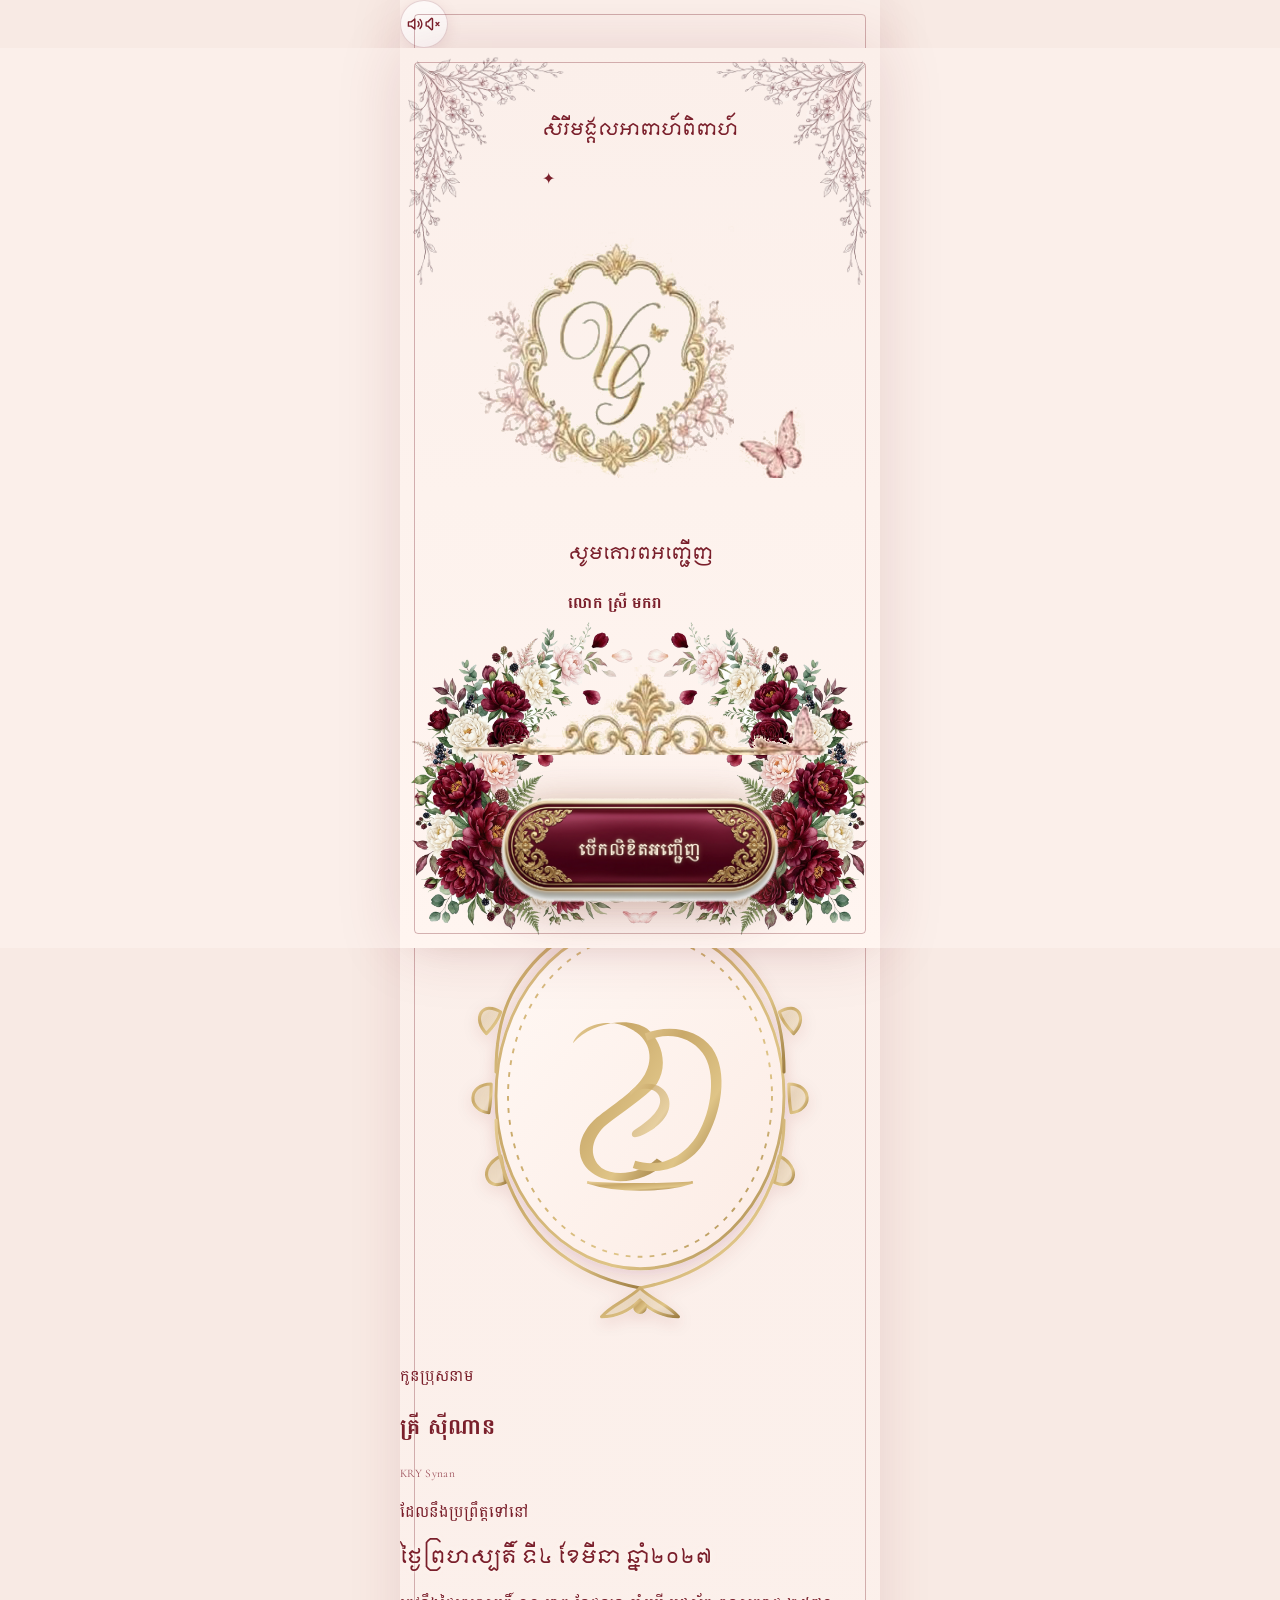
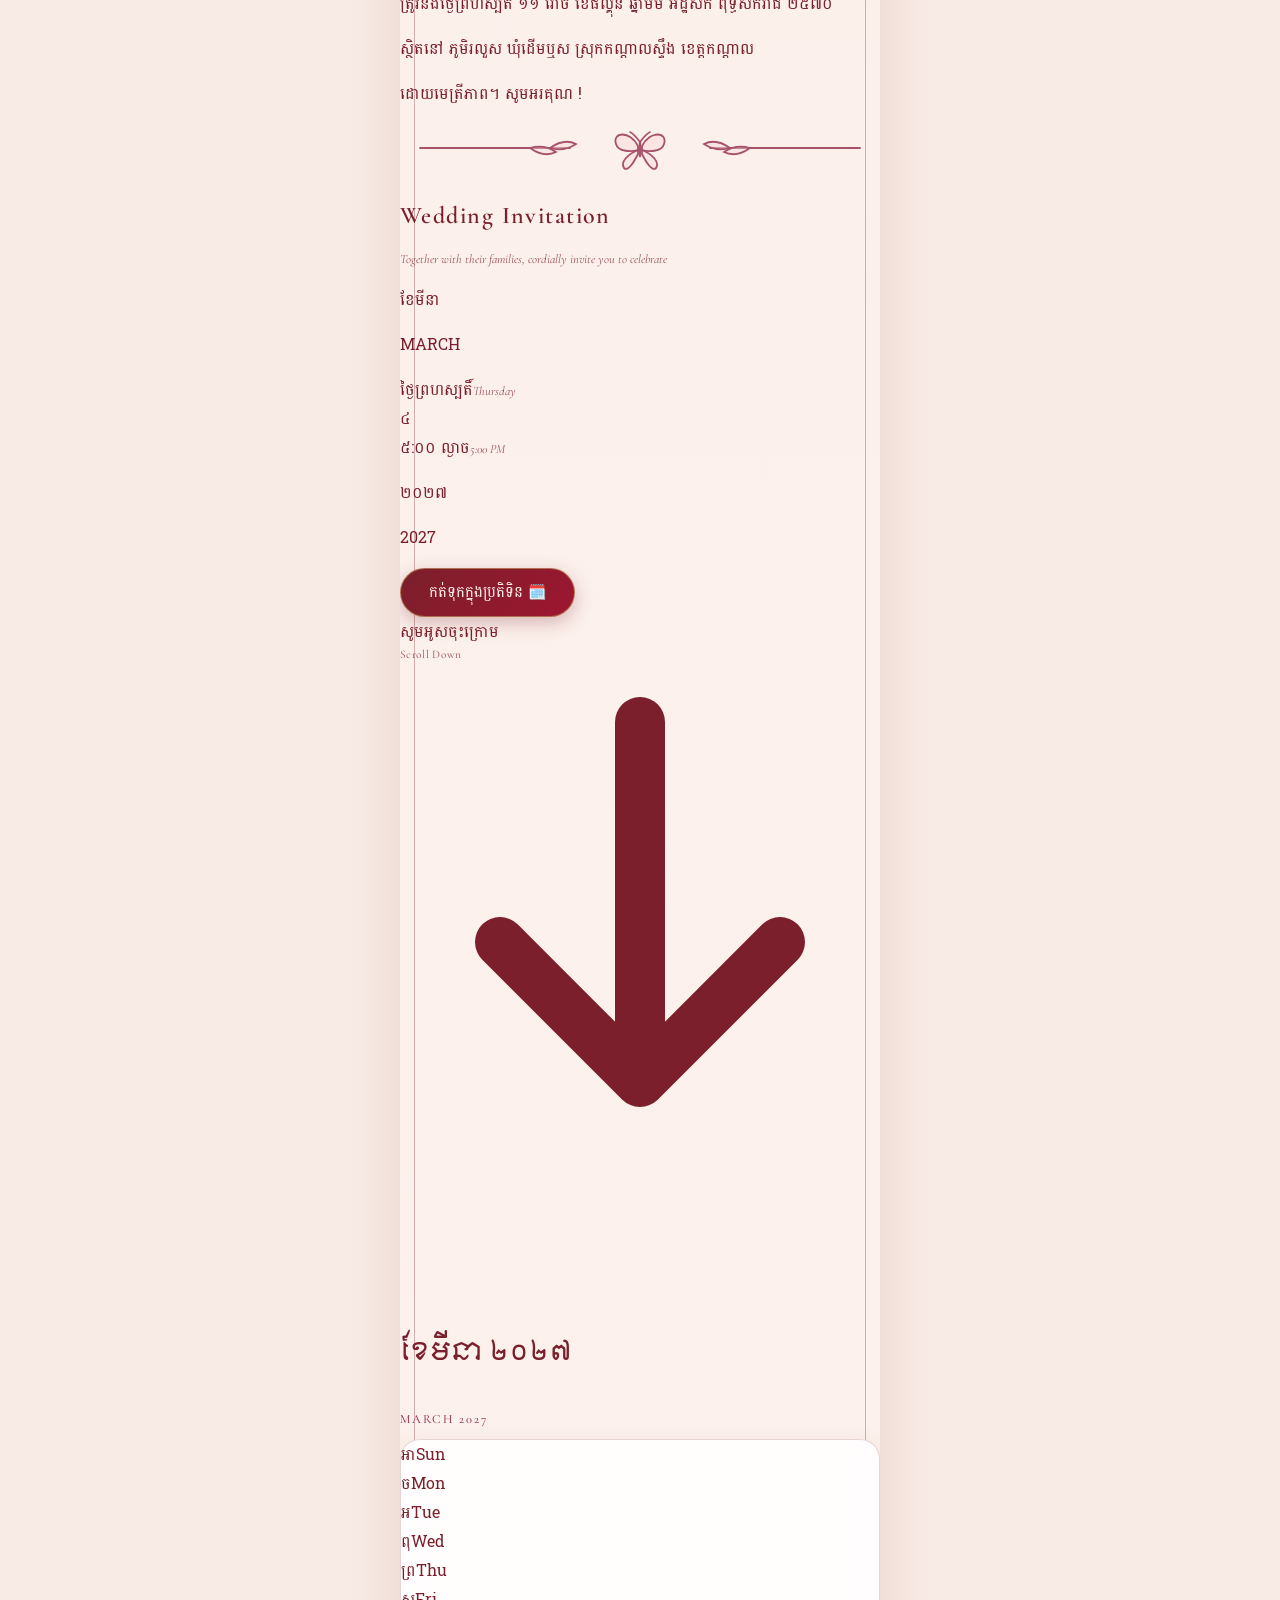
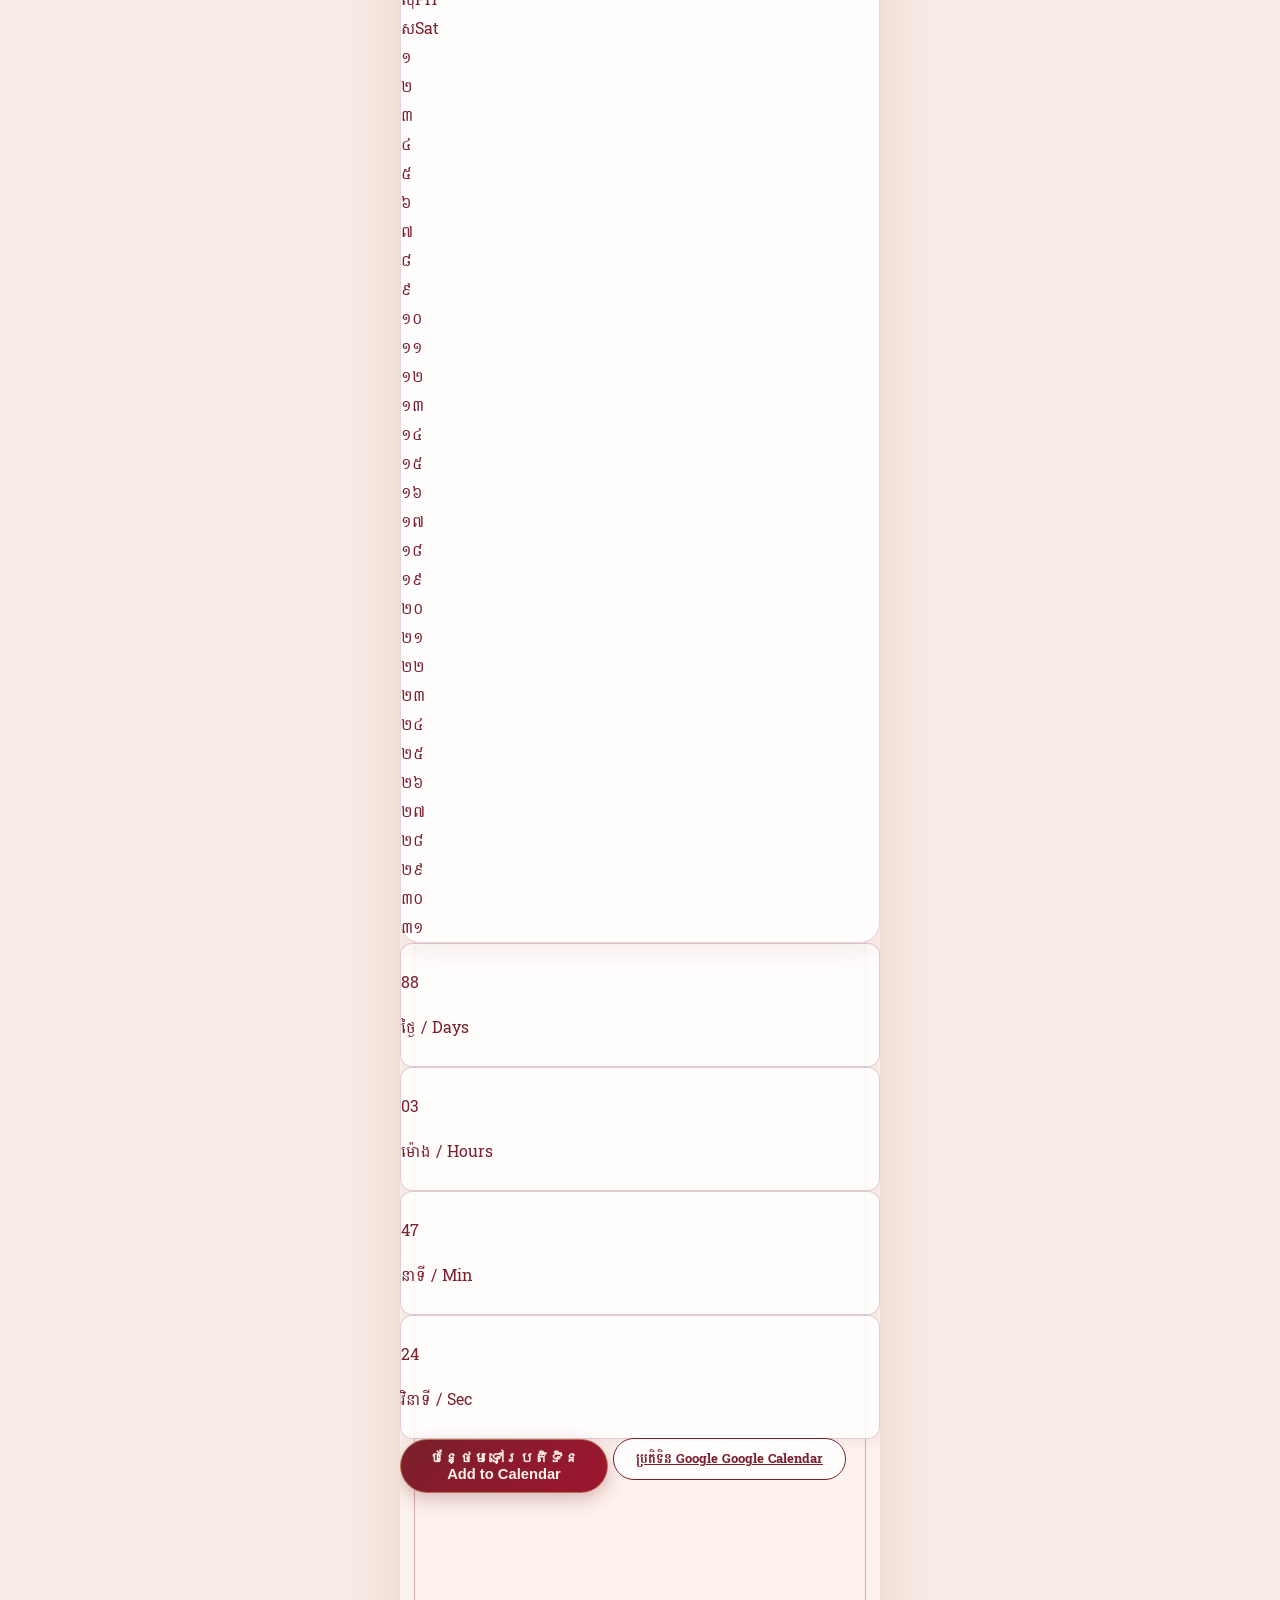
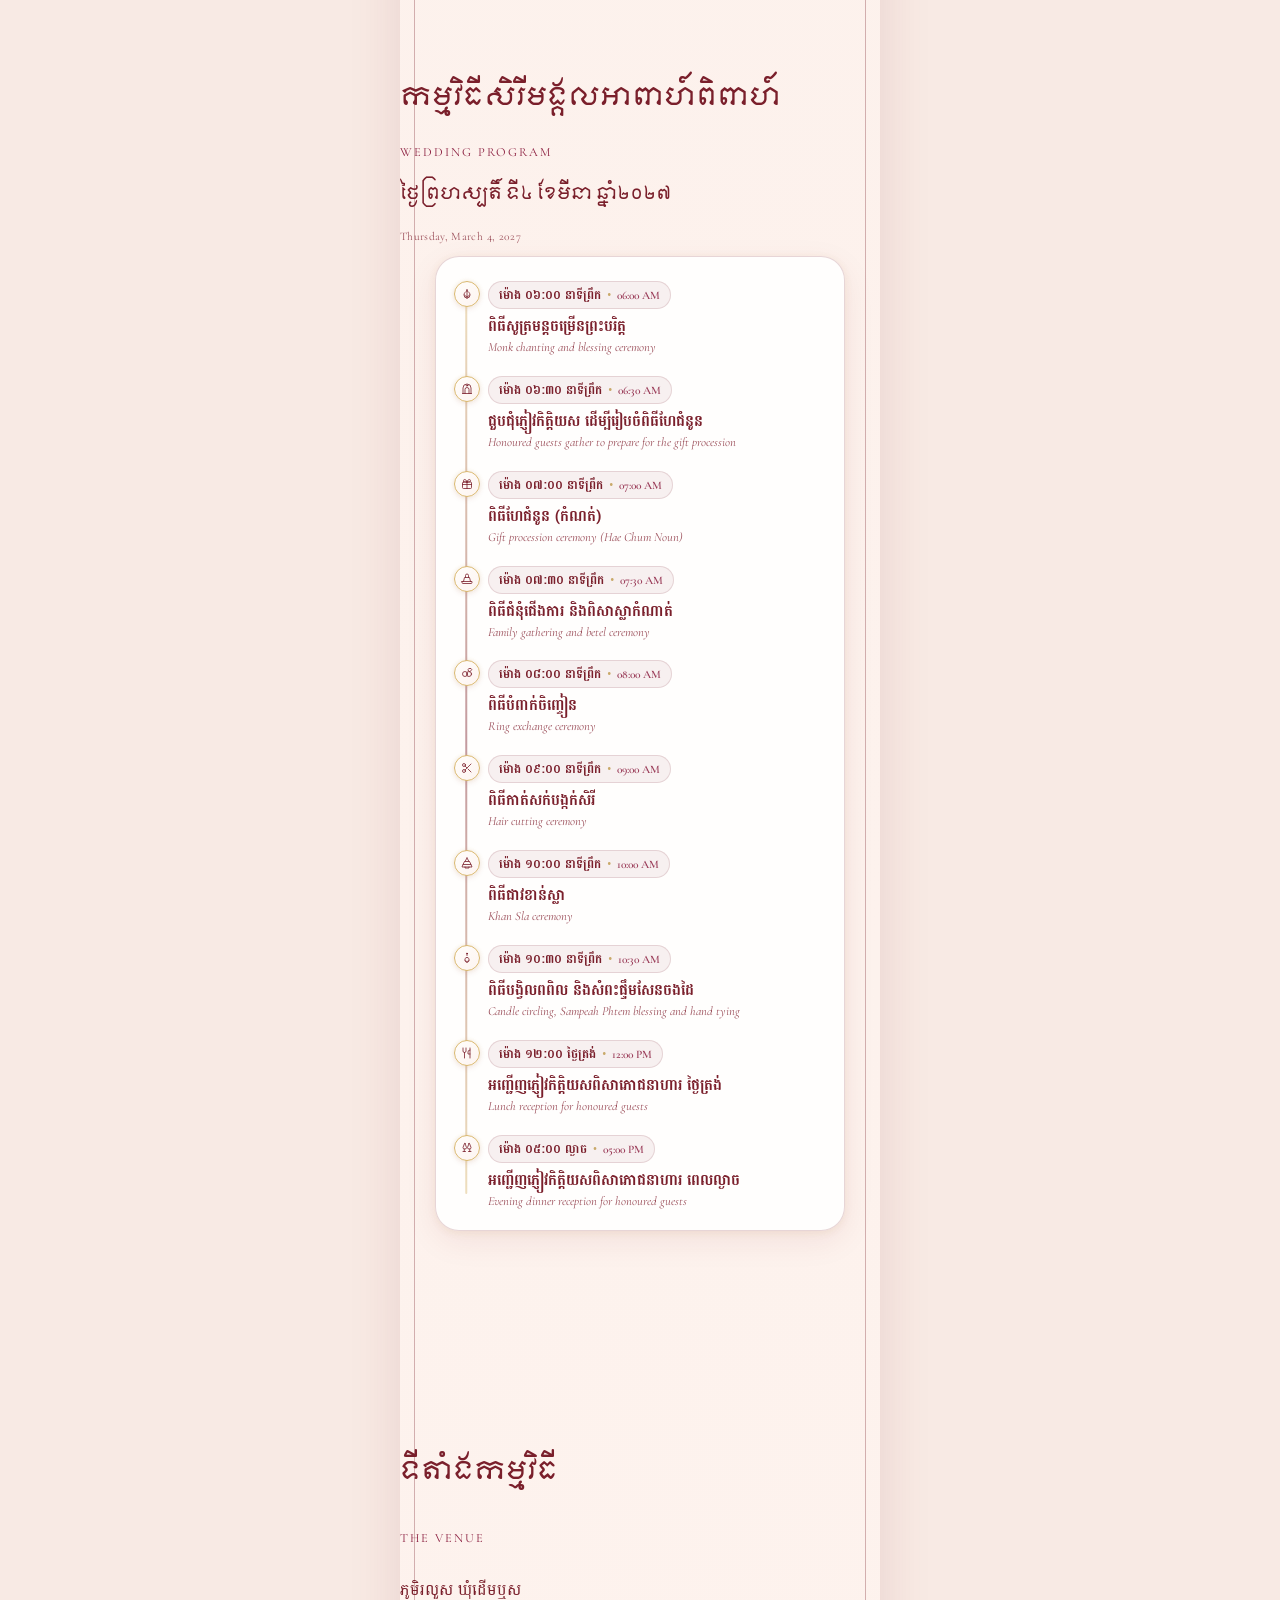
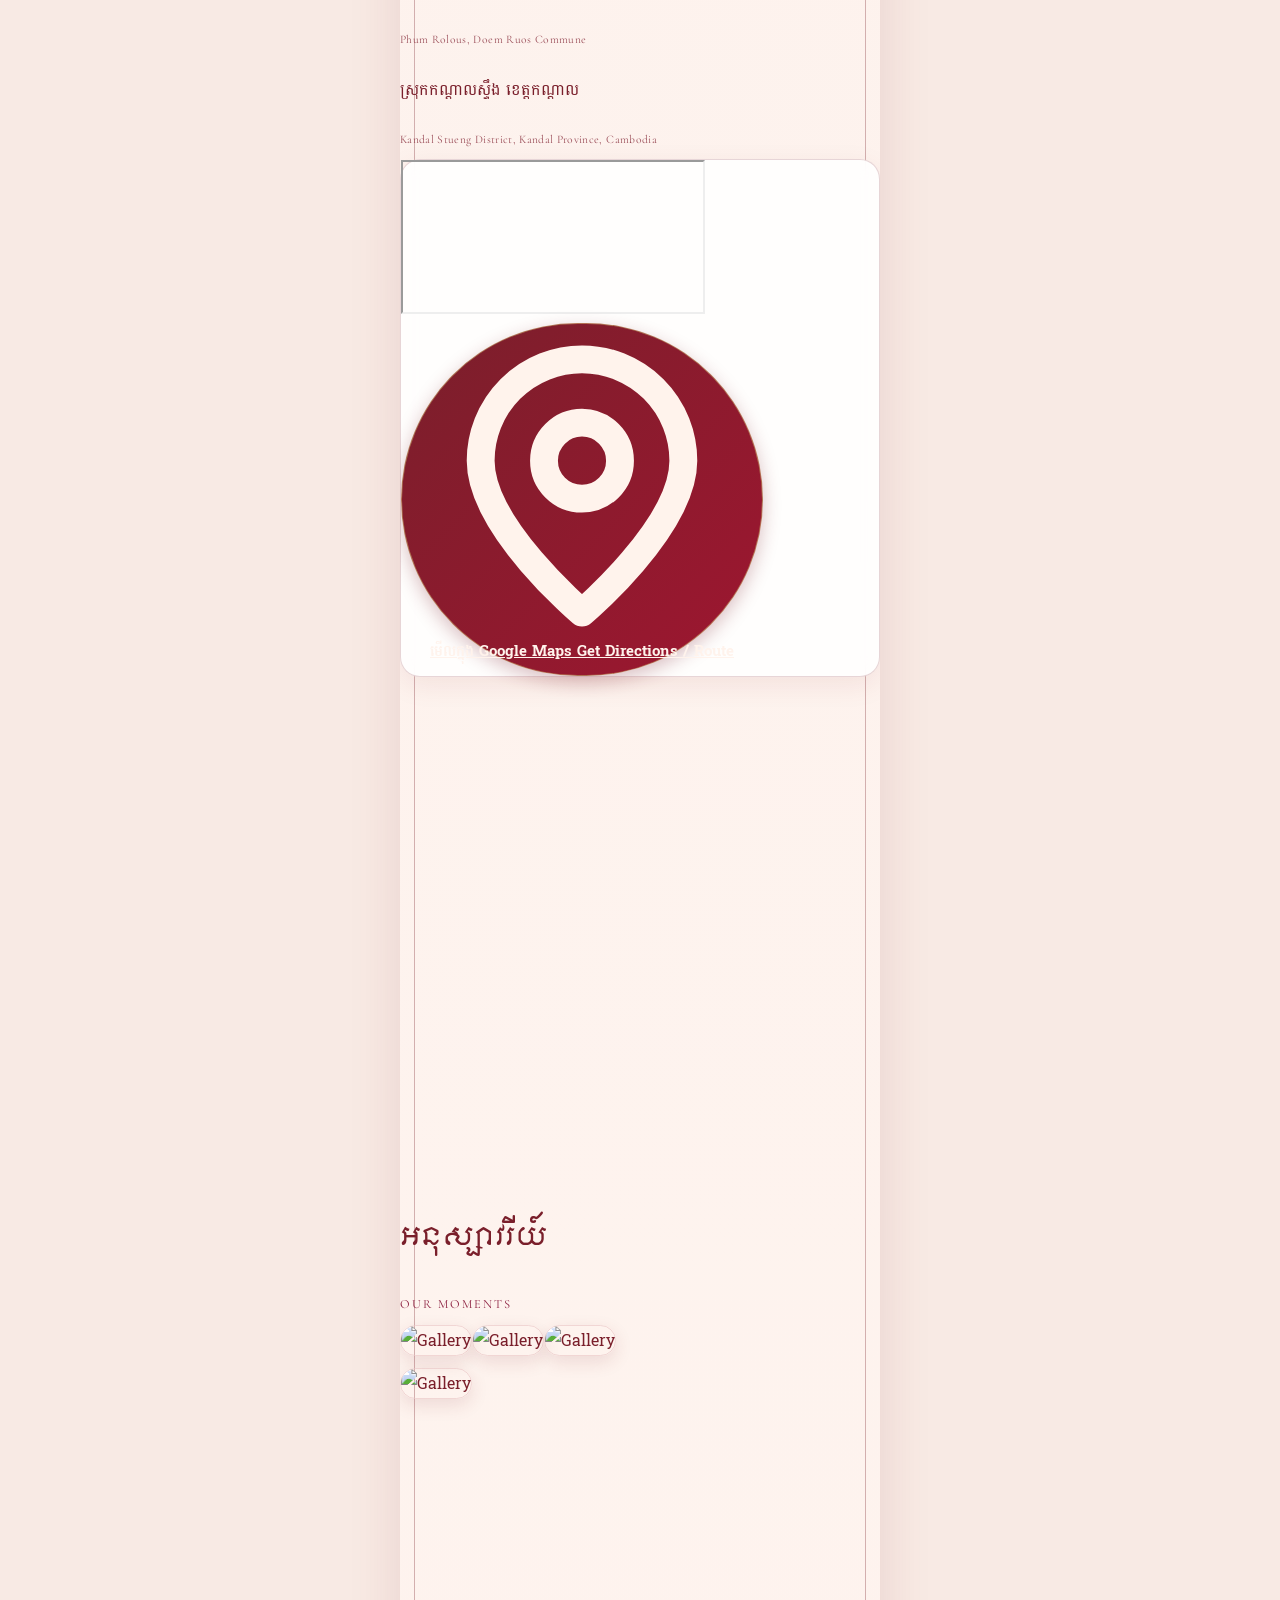
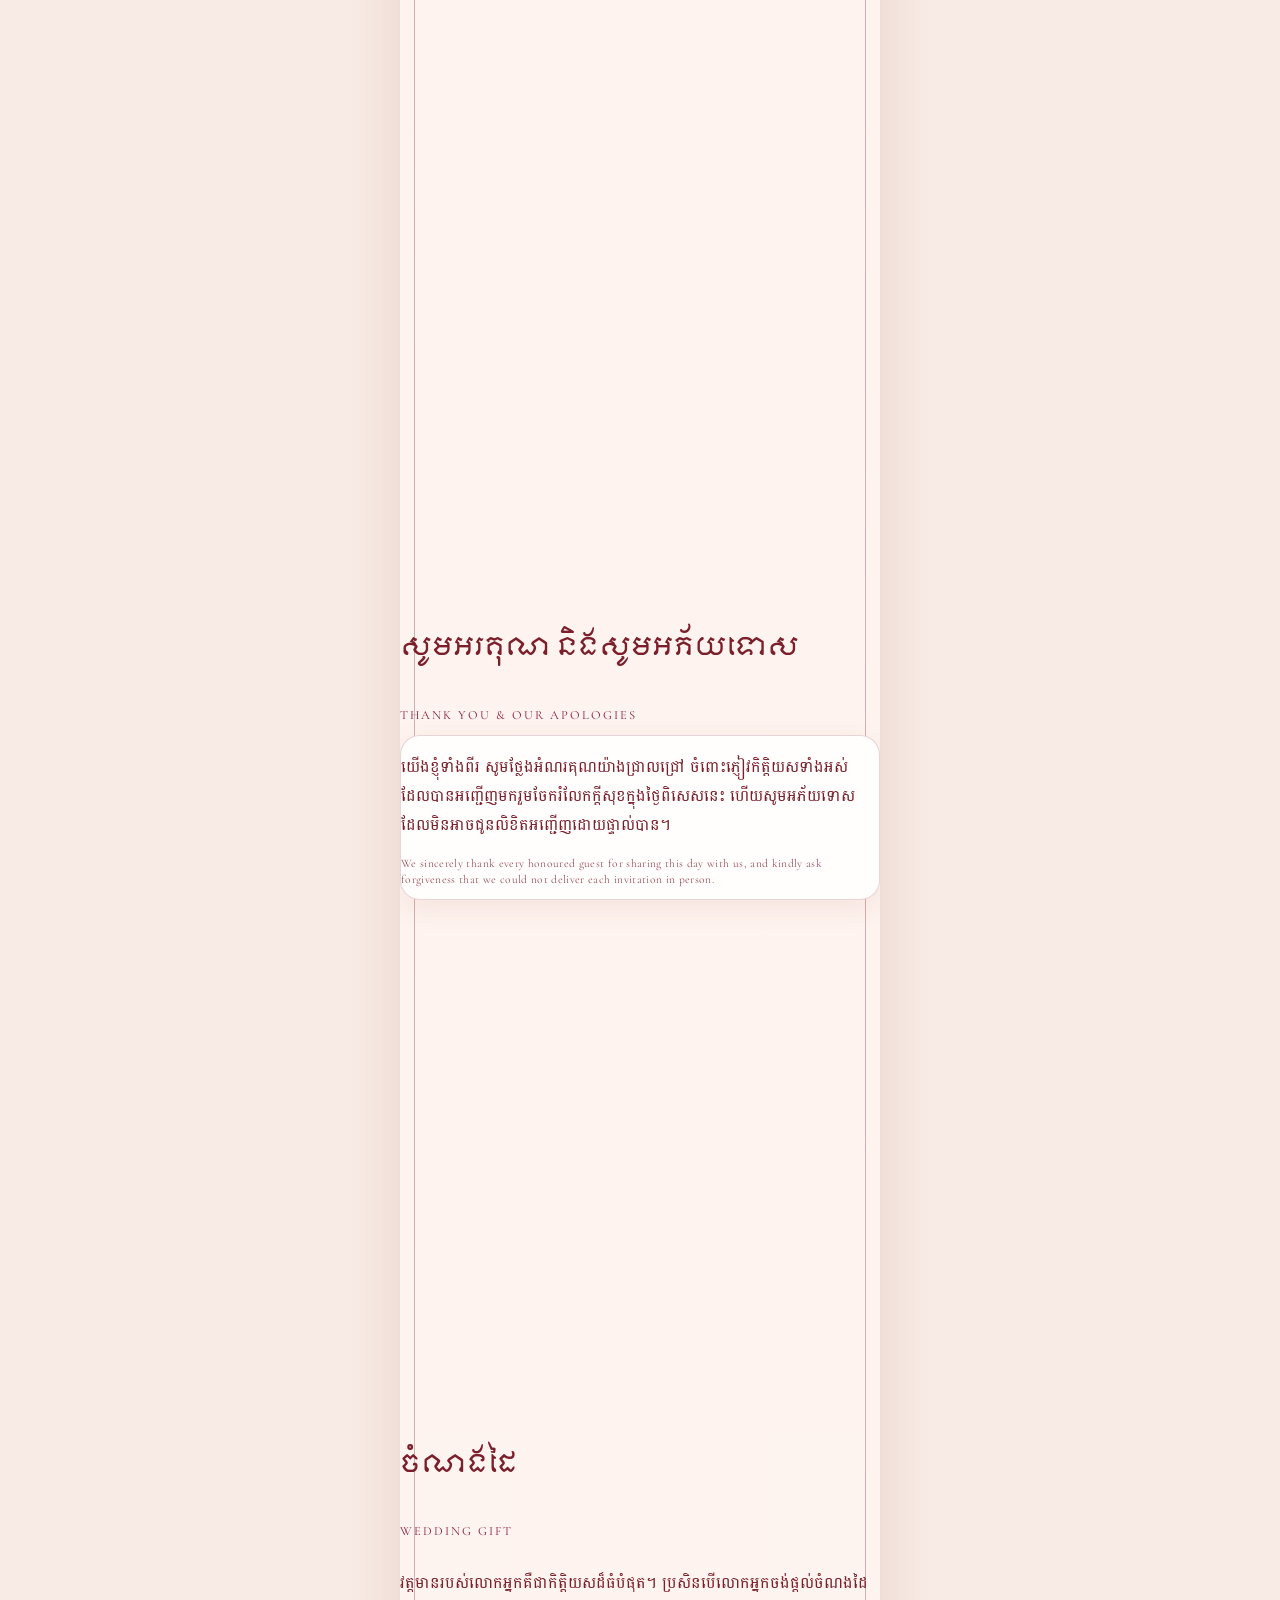
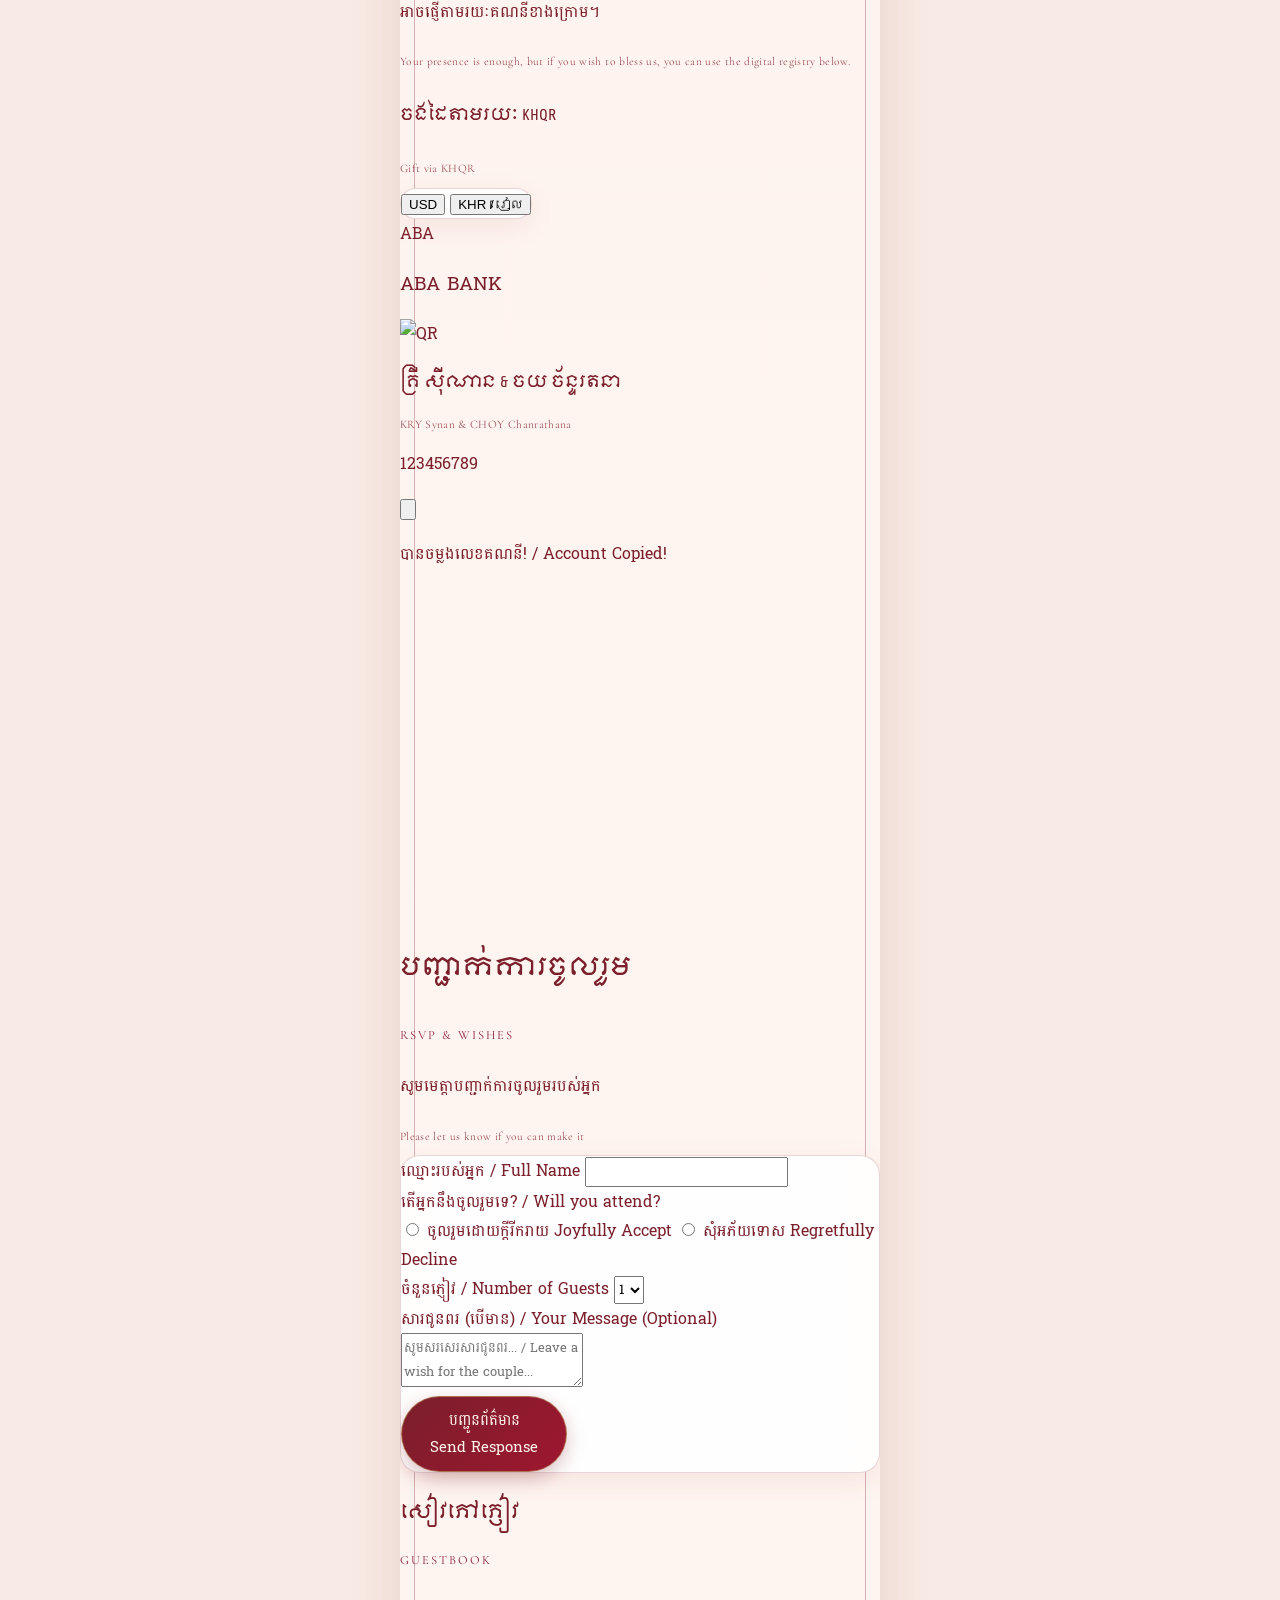
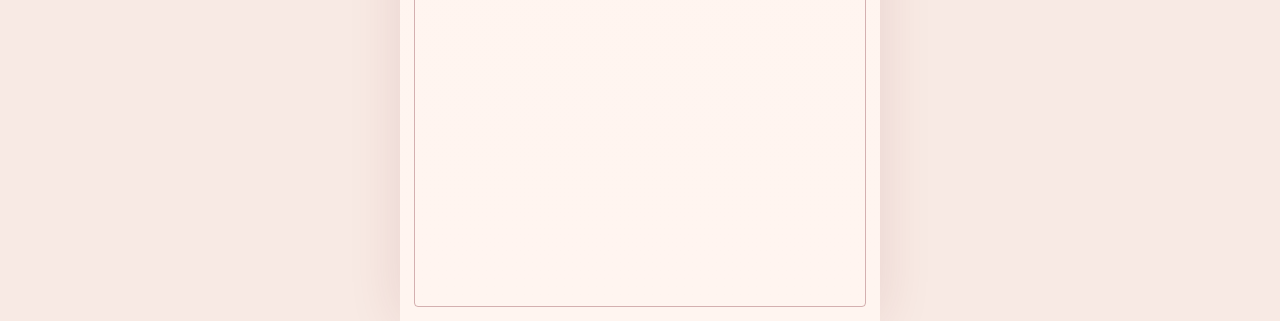
==== commit 7f71c095: "Refine program timeline icon size to delicate 24px medallions (v27)" ====
--- a/index.html
+++ b/index.html
@@ -20,7 +20,7 @@
     <!-- Auto-apply latest version across all URLs without manual ?v= -->
     <script>
         (function() {
-            var v = '26';
+            var v = '27';
             try {
                 var url = new URL(window.location.href);
                 if (url.searchParams.get('v') !== v && url.hostname.indexOf('github.io') !== -1) {
@@ -40,7 +40,7 @@
     <link href="https://fonts.googleapis.com/css2?family=Battambang:wght@400;700&family=Cormorant+Garamond:ital,wght@0,400;0,600;0,700;1,400&family=Montserrat:wght@300;400;500;600&family=Moulpali&family=Playfair+Display:ital,wght@0,400;0,600;0,700;1,400&display=swap" rel="stylesheet">
     
     <!-- External stylesheet -->
-    <link rel="stylesheet" href="style.css?v=26">
+    <link rel="stylesheet" href="style.css?v=27">
 
     <style>
         /* Inlined critical styles to guarantee zero FOUC */
@@ -483,48 +483,49 @@
         }
         .tl {
             position: relative;
-            padding-left: 42px;
+            padding-left: 32px;
             text-align: left;
             box-sizing: border-box;
         }
         .tl::before {
             content: '';
             position: absolute;
-            left: 17px;
-            top: 16px;
-            bottom: 24px;
-            width: 2px;
+            left: 12px;
+            top: 12px;
+            bottom: 18px;
+            width: 1.5px;
+            transform: translateX(-50%);
             background: linear-gradient(180deg, #D9B76E 0%, #7A1F2B 50%, #D9B76E 100%);
-            border-radius: 2px;
-            opacity: 0.55;
+            border-radius: 1px;
+            opacity: 0.45;
         }
         .tl-i {
             position: relative;
-            padding-bottom: 22px;
+            padding-bottom: 18px;
         }
         .tl-i:last-child {
-            padding-bottom: 4px;
+            padding-bottom: 2px;
         }
         .tl-ico {
             position: absolute;
-            left: -42px;
-            top: 0;
-            width: 36px;
-            height: 36px;
+            left: -32px;
+            top: 2px;
+            width: 24px;
+            height: 24px;
             border-radius: 50%;
             background: linear-gradient(135deg, #FFFDFB 0%, #FDF4F0 100%);
-            border: 1.5px solid #D9B76E;
-            box-shadow: 0 4px 10px rgba(122, 31, 43, 0.12), 0 0 6px rgba(217, 183, 110, 0.25);
+            border: 1px solid #D9B76E;
+            box-shadow: 0 2px 6px rgba(122, 31, 43, 0.08), 0 0 4px rgba(217, 183, 110, 0.2);
             display: flex;
             align-items: center;
             justify-content: center;
             z-index: 2;
         }
         .tl-ico svg {
-            width: 18px;
-            height: 18px;
+            width: 12px;
+            height: 12px;
             stroke: #7A1F2B;
-            stroke-width: 1.8;
+            stroke-width: 1.6;
             fill: none !important;
             stroke-linecap: round;
             stroke-linejoin: round;
--- a/style.css
+++ b/style.css
@@ -476,7 +476,7 @@
 
 .tl {
     position: relative;
-    padding-left: 42px;
+    padding-left: 32px;
     text-align: left;
     box-sizing: border-box;
 }
@@ -484,34 +484,35 @@
 .tl::before {
     content: '';
     position: absolute;
-    left: 17px;
-    top: 16px;
-    bottom: 24px;
-    width: 2px;
+    left: 12px;
+    top: 12px;
+    bottom: 18px;
+    width: 1.5px;
+    transform: translateX(-50%);
     background: linear-gradient(180deg, #D9B76E 0%, #7A1F2B 50%, #D9B76E 100%);
-    border-radius: 2px;
-    opacity: 0.55;
+    border-radius: 1px;
+    opacity: 0.45;
 }
 
 .tl-i {
     position: relative;
-    padding-bottom: 22px;
+    padding-bottom: 18px;
 }
 
 .tl-i:last-child {
-    padding-bottom: 4px;
+    padding-bottom: 2px;
 }
 
 .tl-ico {
     position: absolute;
-    left: -42px;
-    top: 0;
-    width: 36px;
-    height: 36px;
+    left: -32px;
+    top: 2px;
+    width: 24px;
+    height: 24px;
     border-radius: 50%;
     background: linear-gradient(135deg, #FFFDFB 0%, #FDF4F0 100%);
-    border: 1.5px solid #D9B76E;
-    box-shadow: 0 4px 10px rgba(122, 31, 43, 0.12), 0 0 6px rgba(217, 183, 110, 0.25);
+    border: 1px solid #D9B76E;
+    box-shadow: 0 2px 6px rgba(122, 31, 43, 0.08), 0 0 4px rgba(217, 183, 110, 0.2);
     display: flex;
     align-items: center;
     justify-content: center;
@@ -519,10 +520,10 @@
 }
 
 .tl-ico svg {
-    width: 18px;
-    height: 18px;
+    width: 12px;
+    height: 12px;
     stroke: #7A1F2B;
-    stroke-width: 1.8;
+    stroke-width: 1.6;
     fill: none !important;
     stroke-linecap: round;
     stroke-linejoin: round;
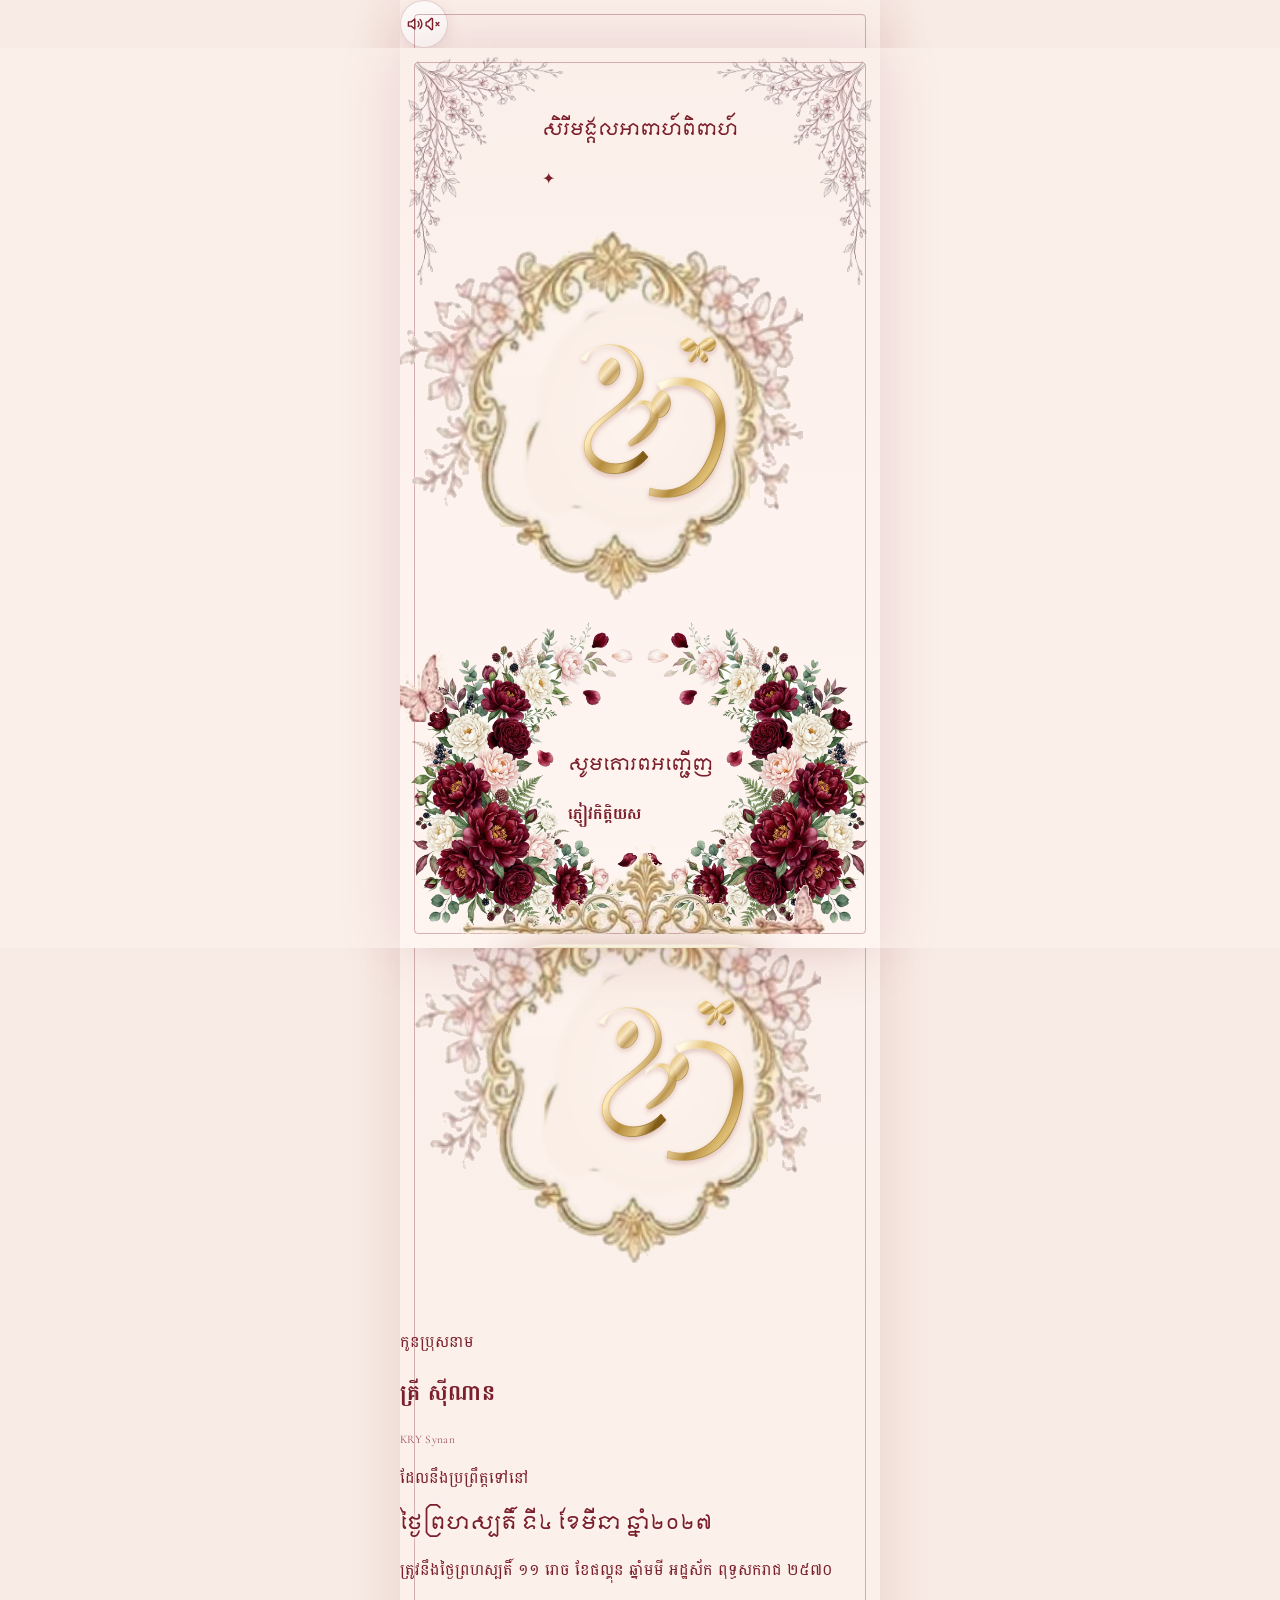
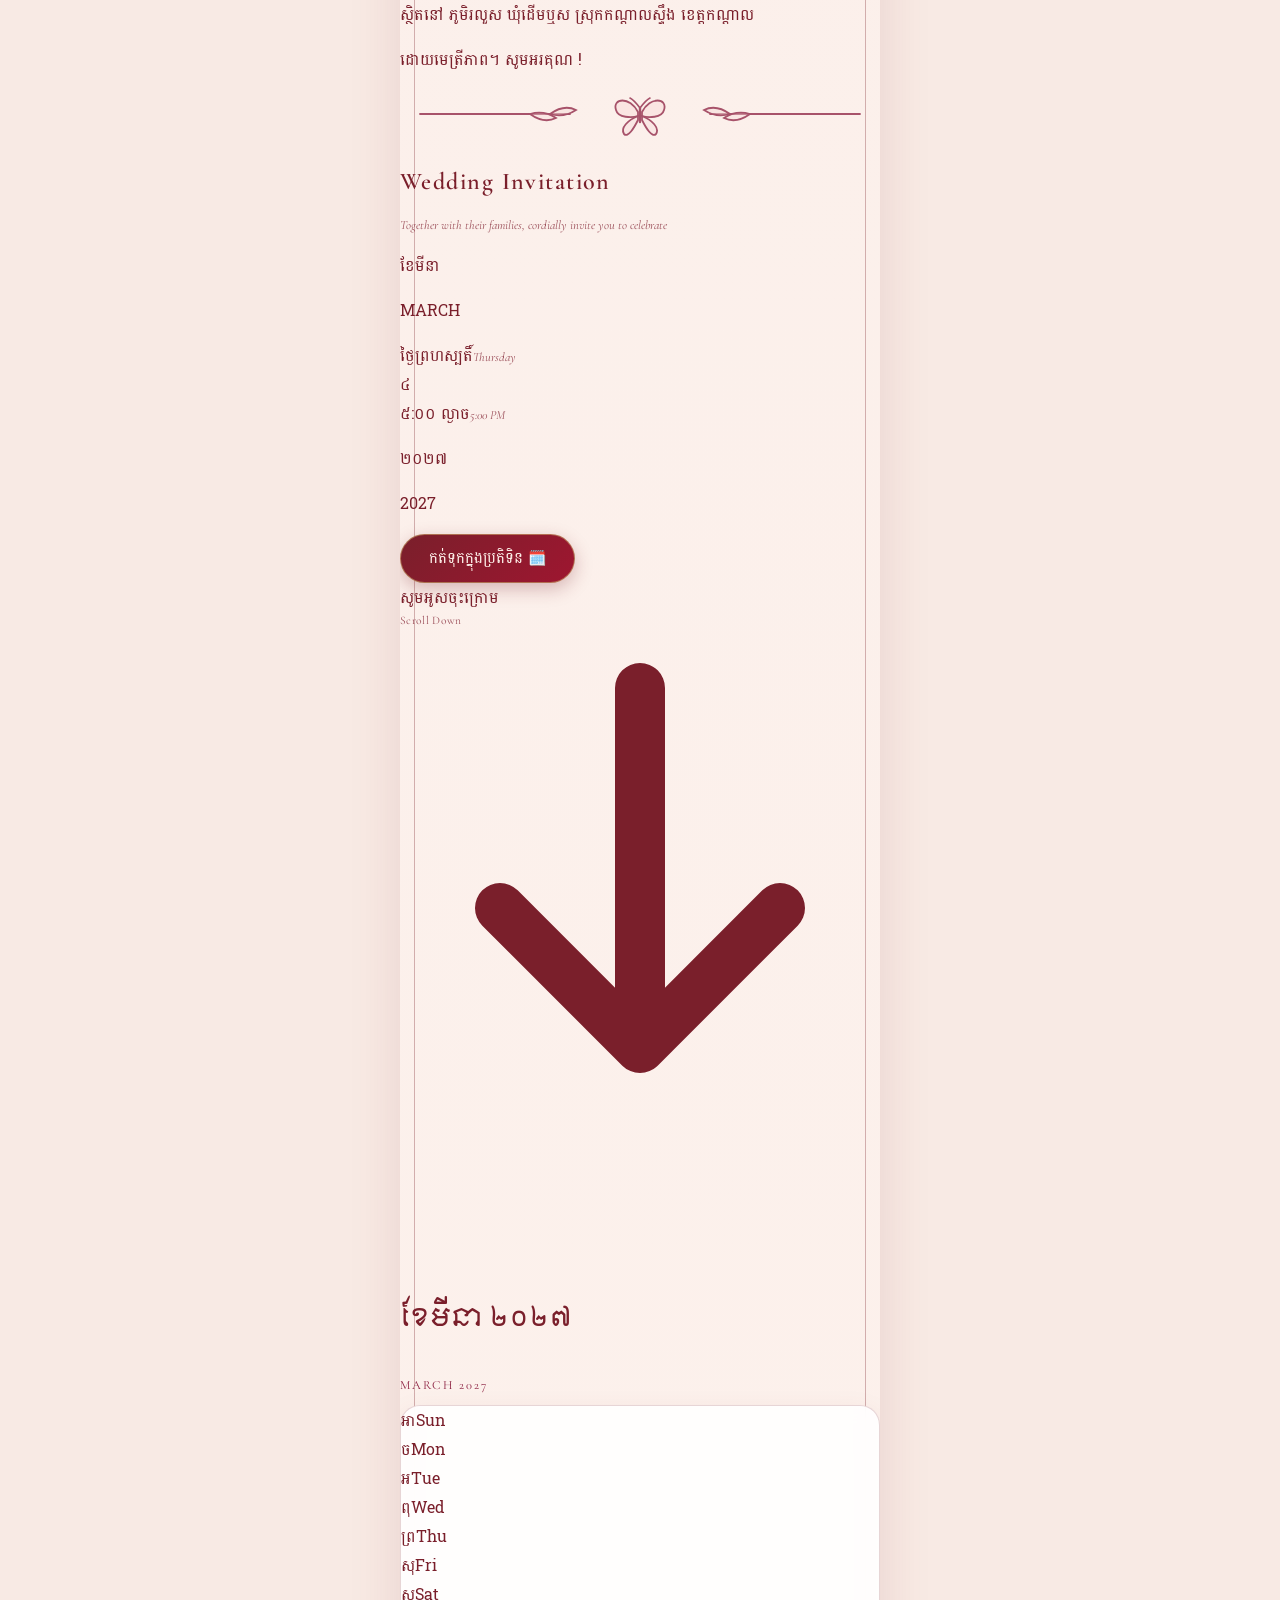
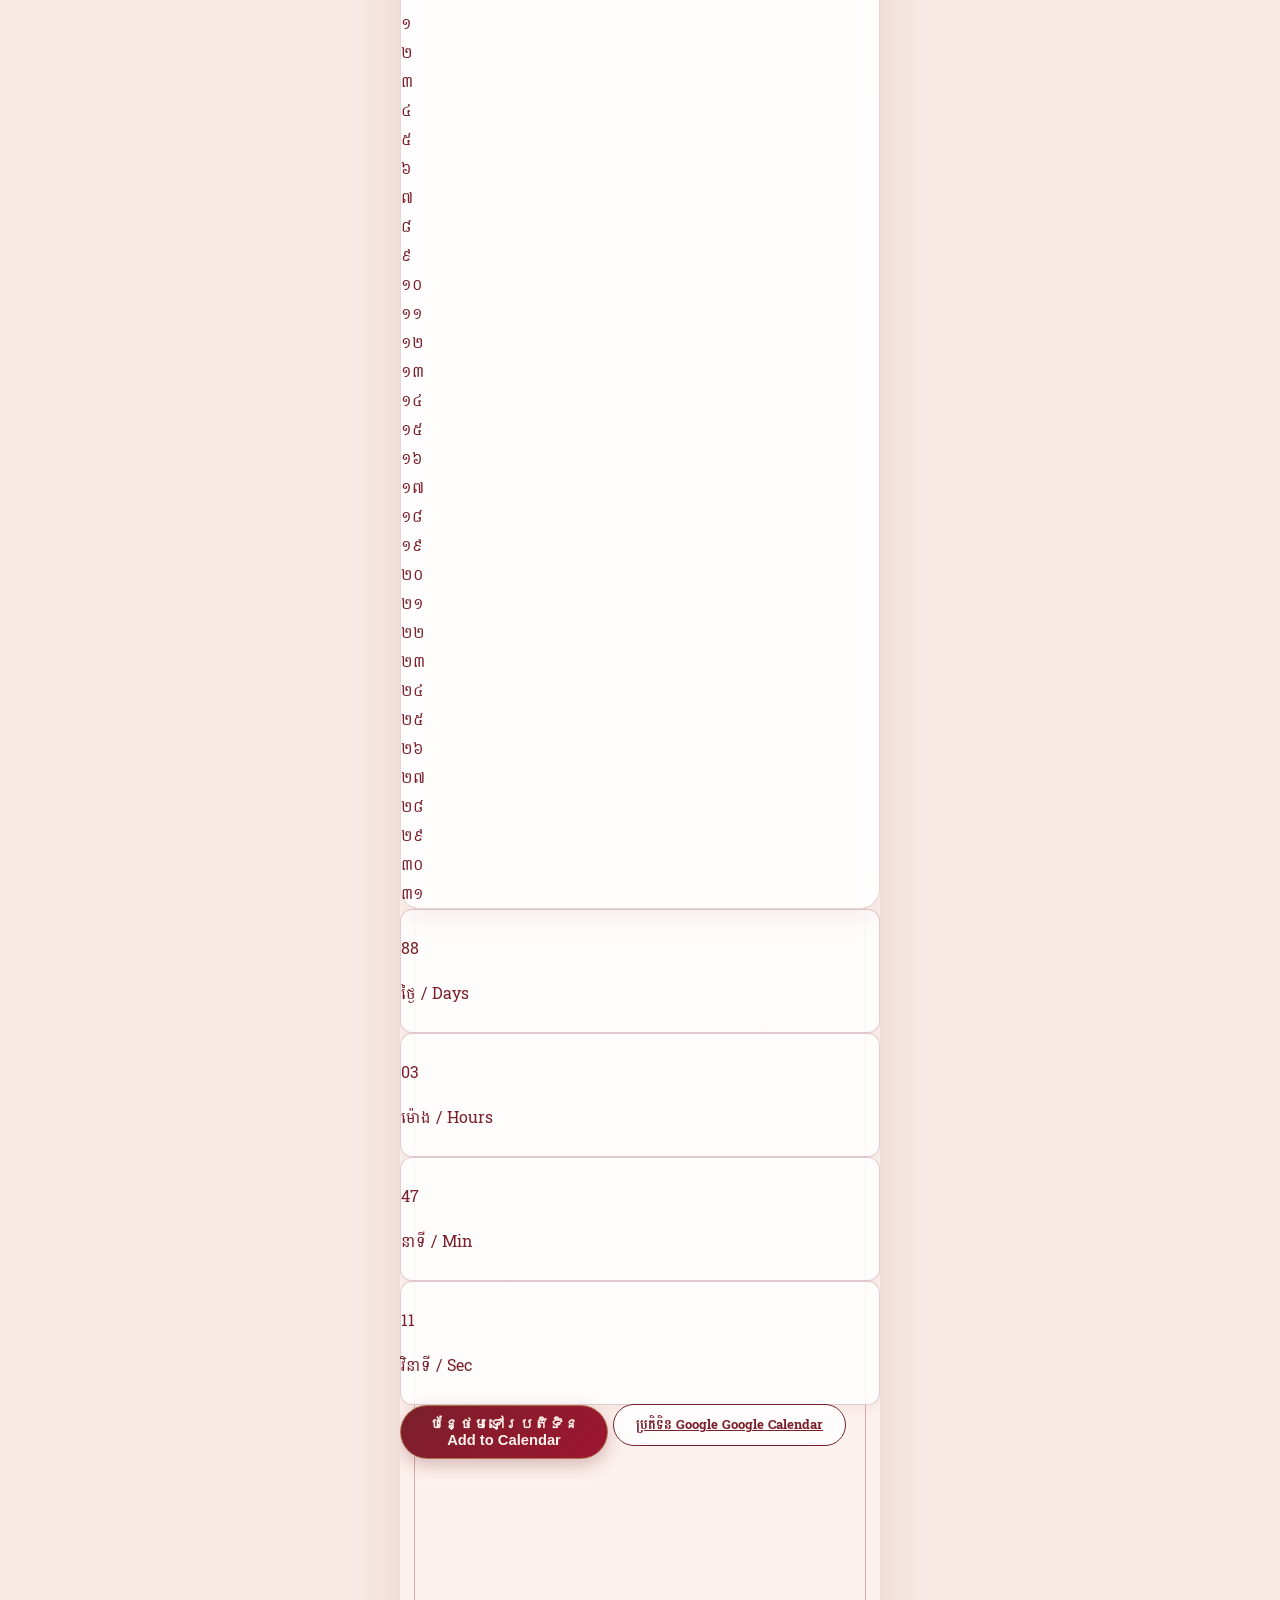
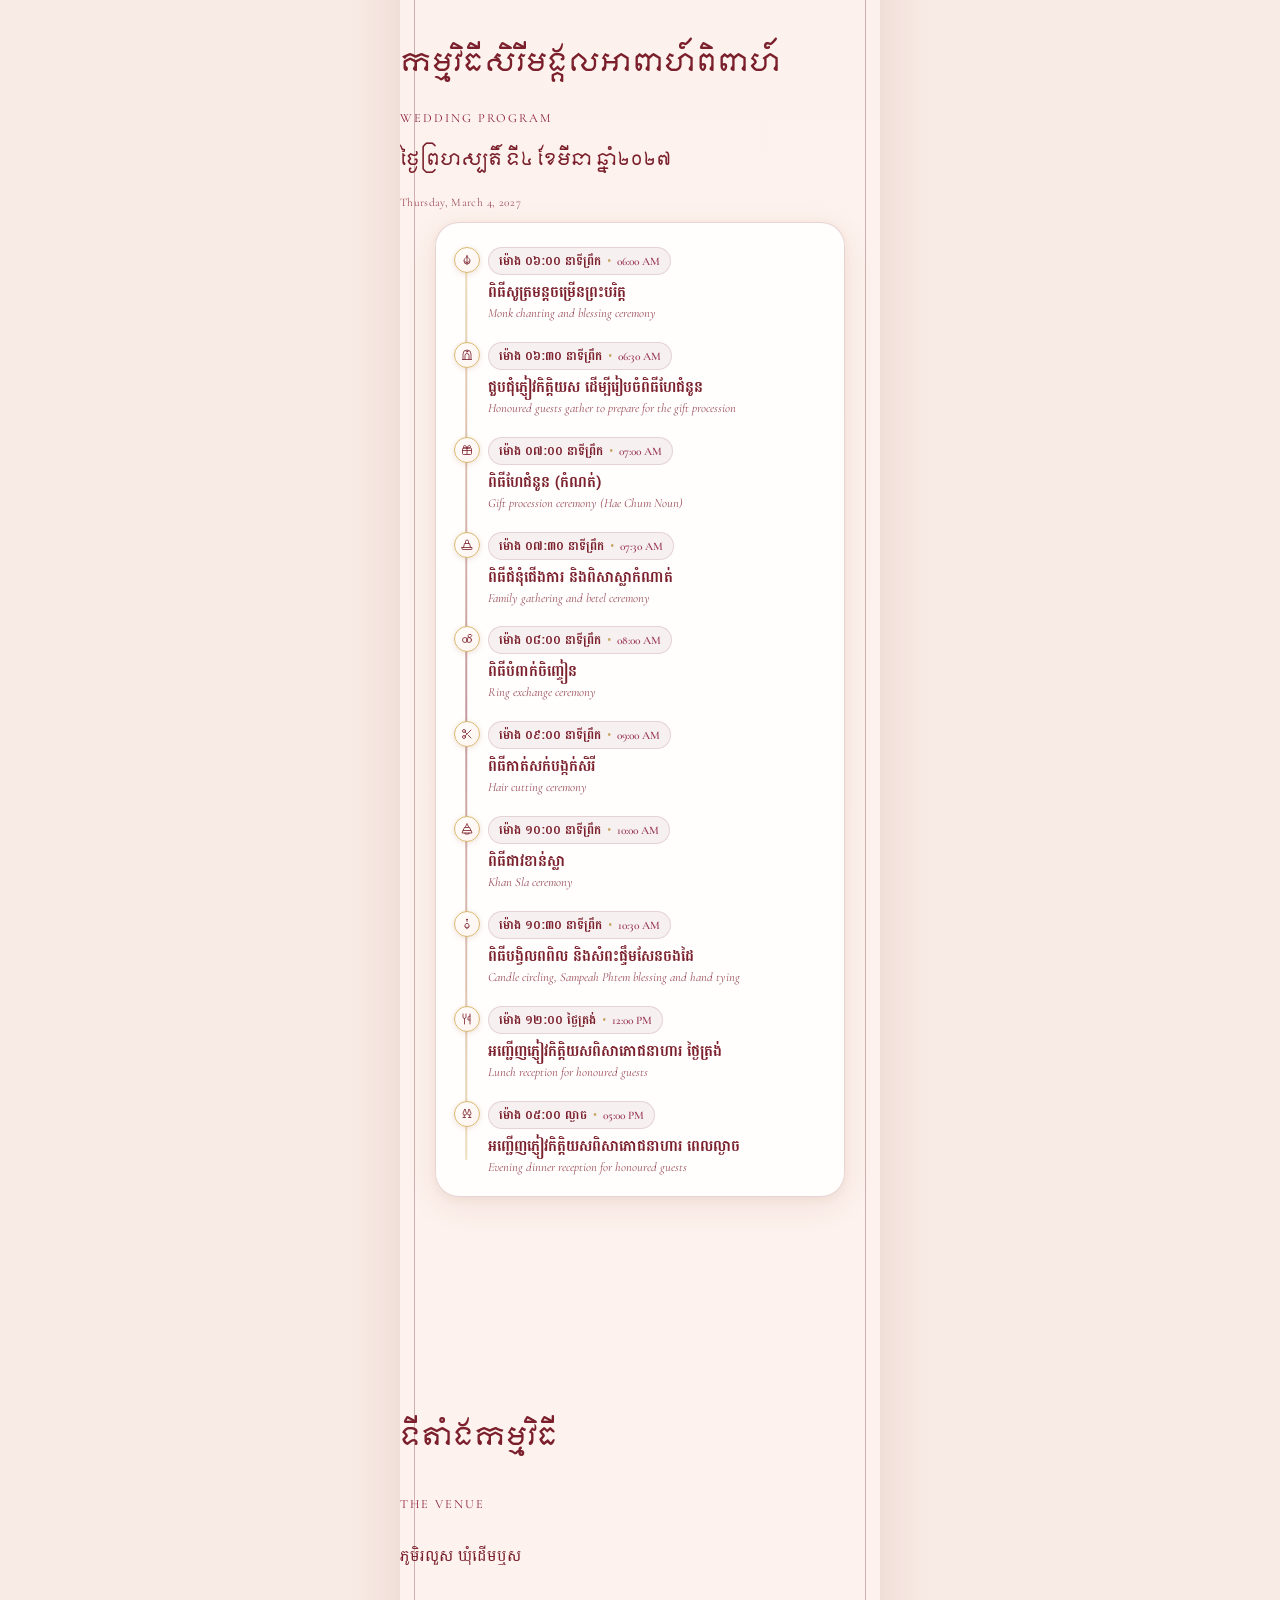
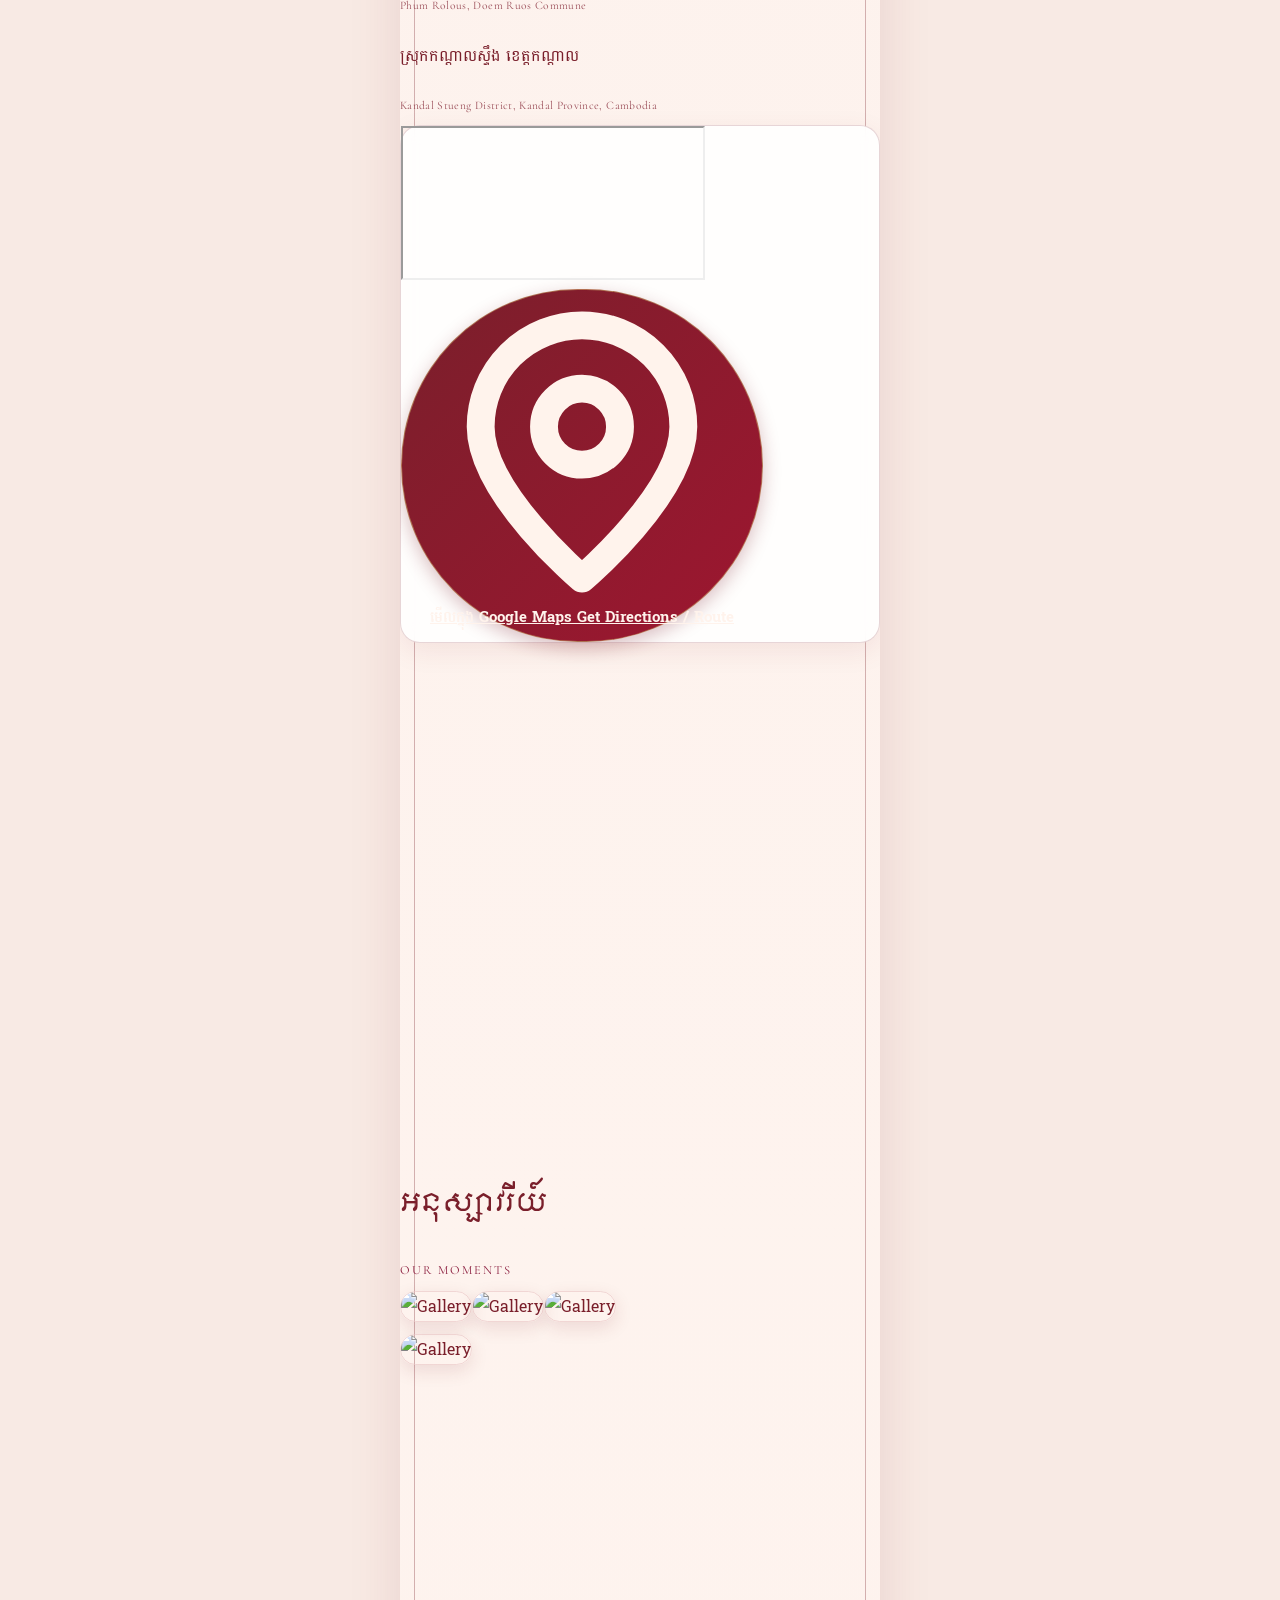
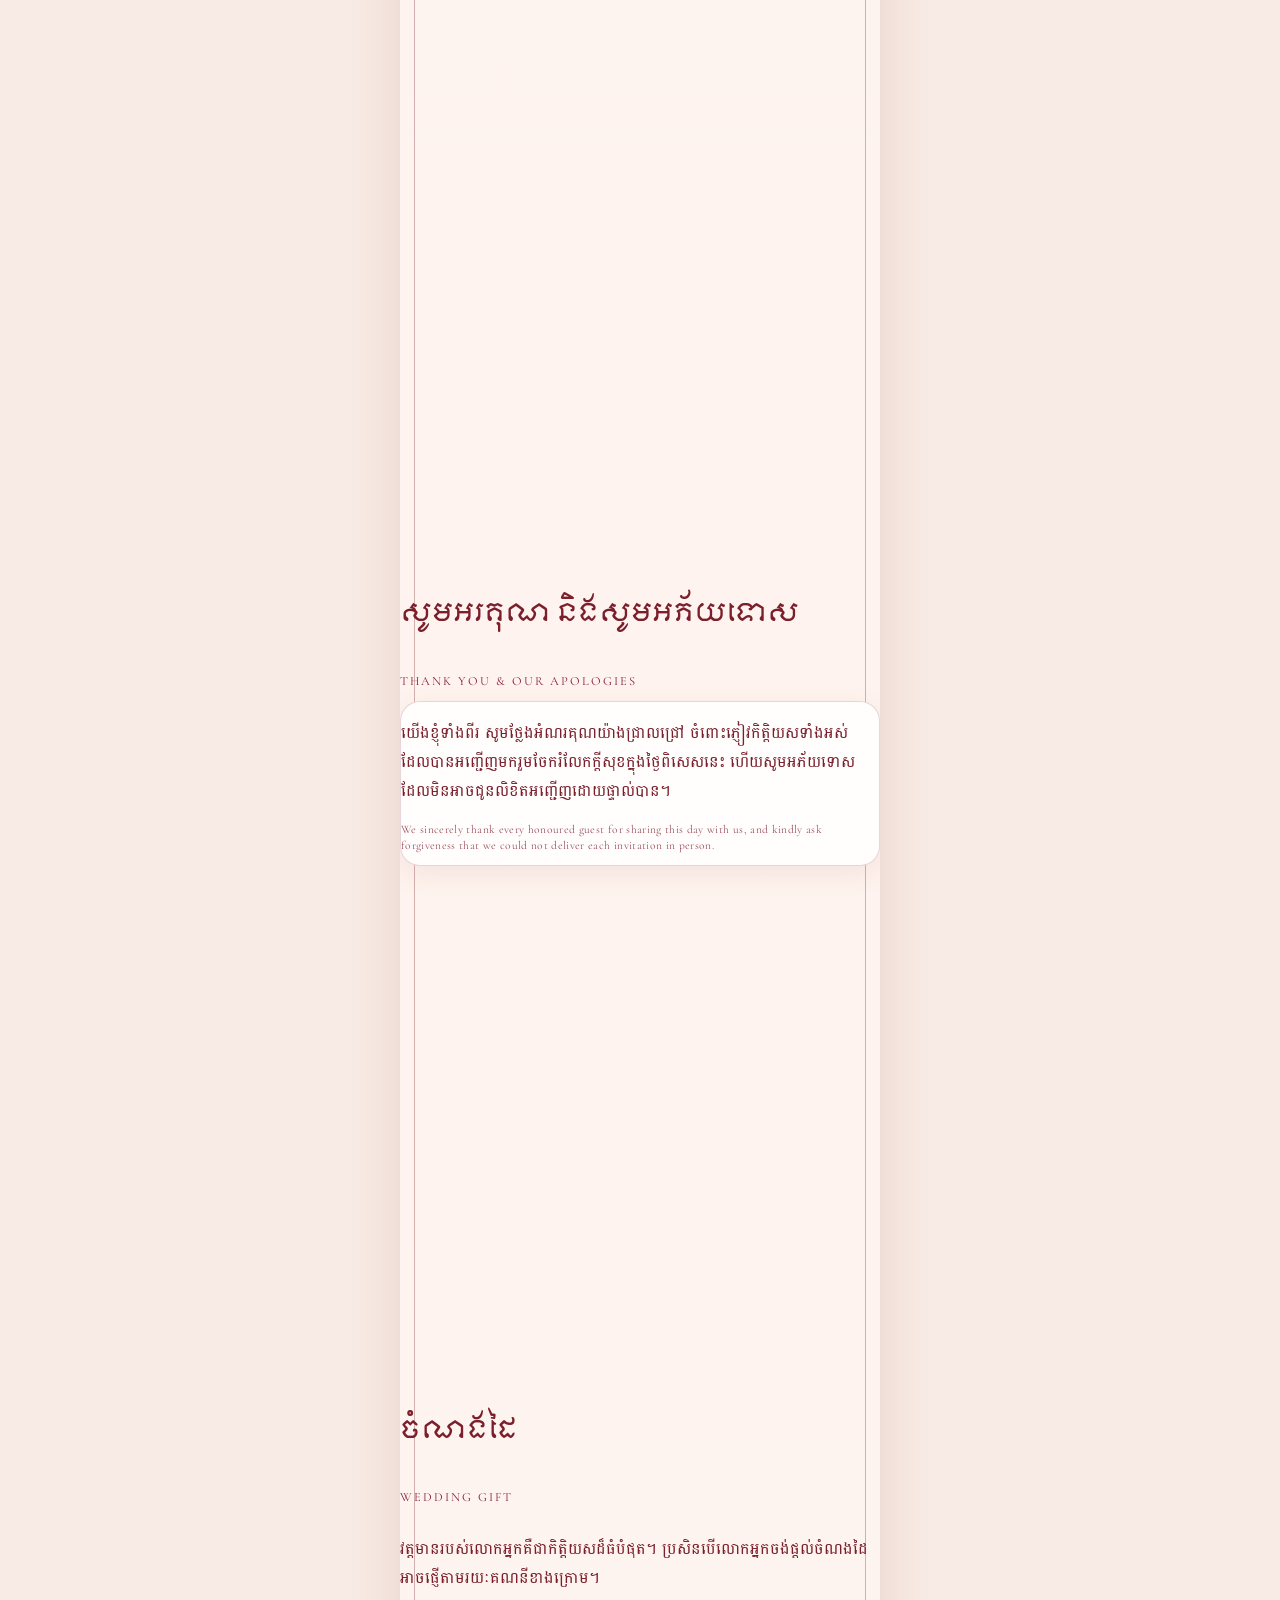
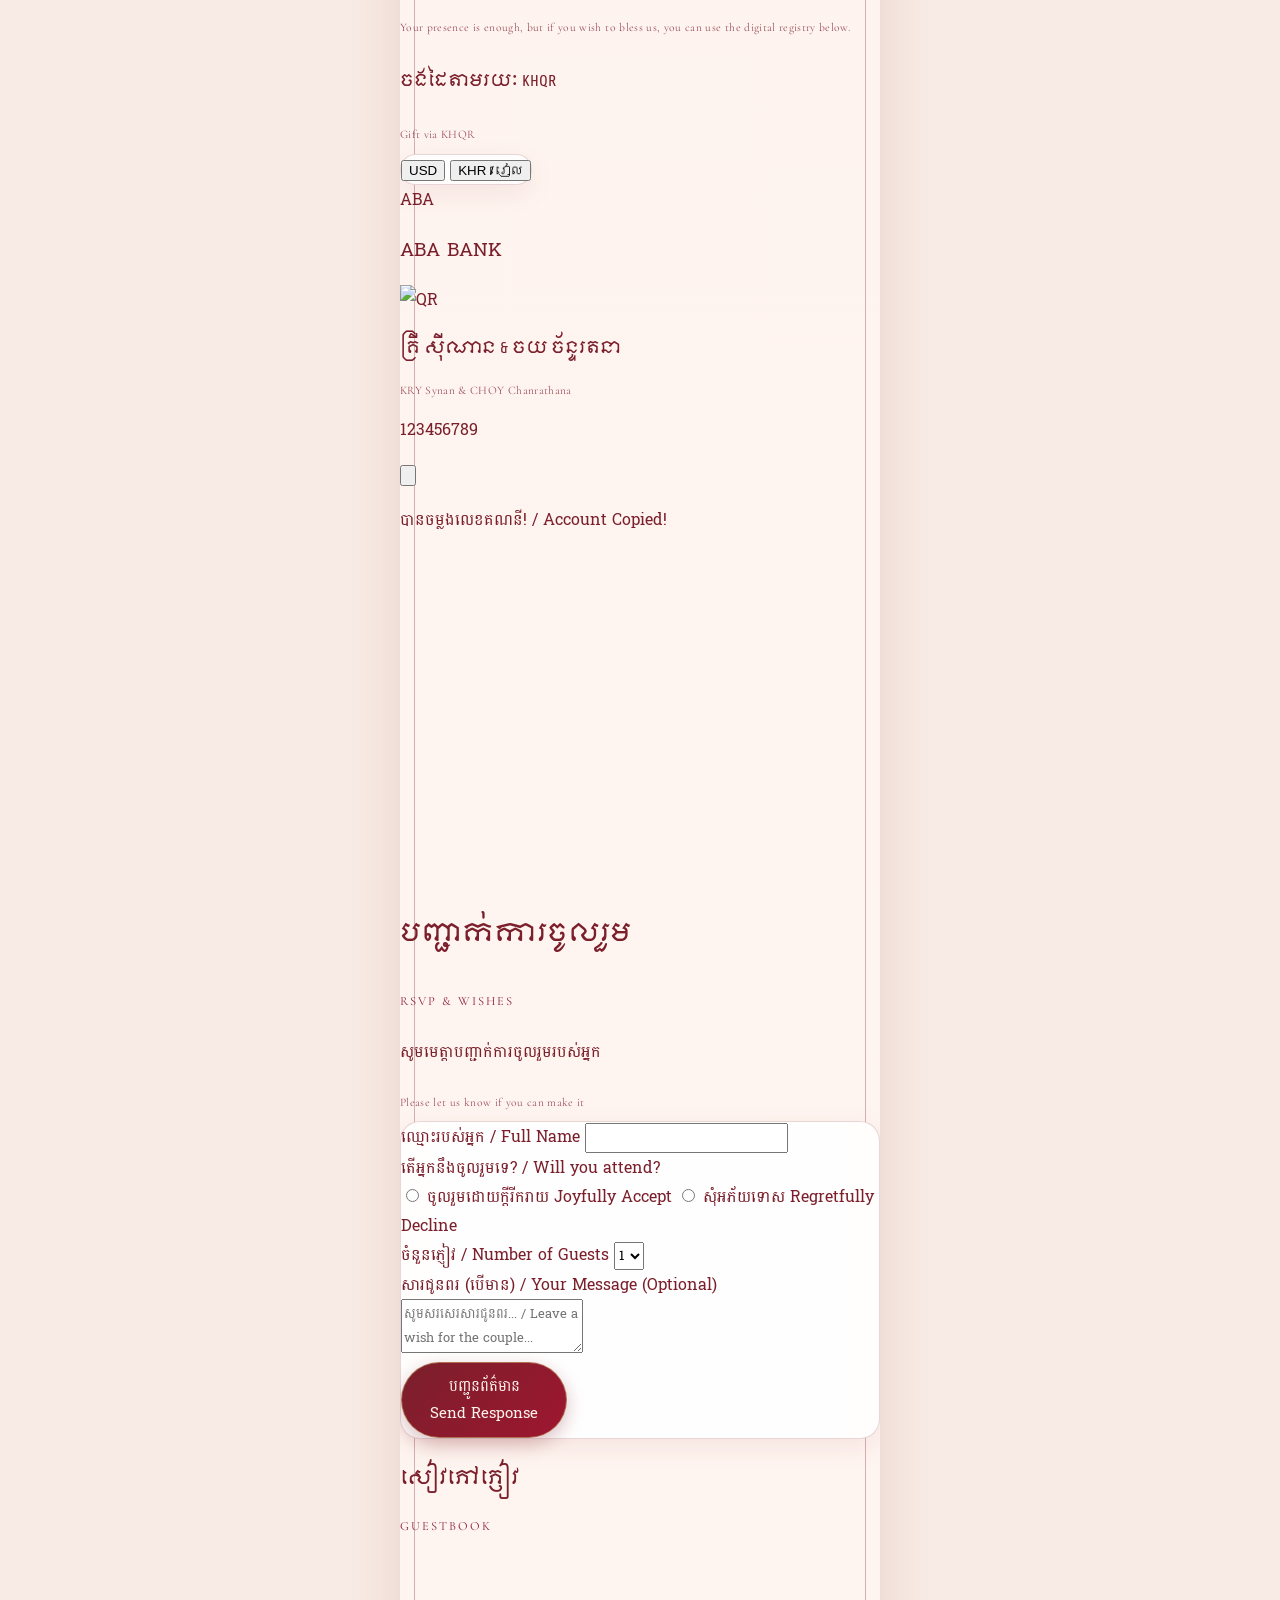
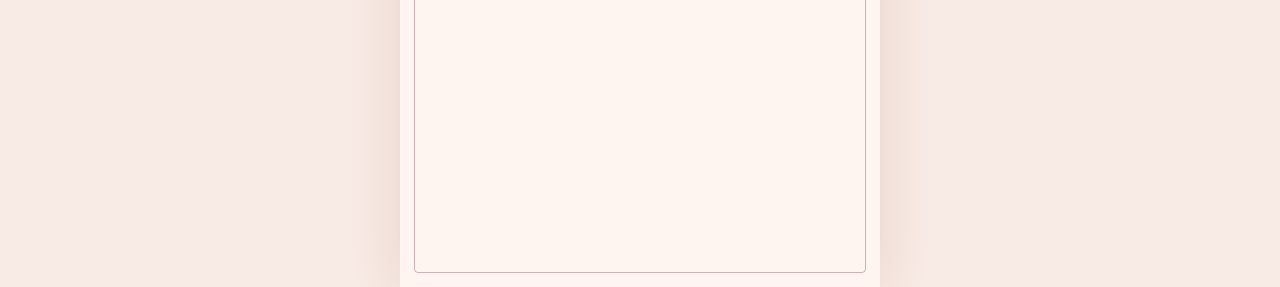
==== commit 780f581f: "Fix monogram initials to S & C (Synan & Chanrathana) and set default guest greeting to ភ្ញៀវកិត្តិយស" ====
--- a/index.html
+++ b/index.html
@@ -20,7 +20,7 @@
     <!-- Auto-apply latest version across all URLs without manual ?v= -->
     <script>
         (function() {
-            var v = '27';
+            var v = '28';
             try {
                 var url = new URL(window.location.href);
                 if (url.searchParams.get('v') !== v && url.hostname.indexOf('github.io') !== -1) {
@@ -40,7 +40,7 @@
     <link href="https://fonts.googleapis.com/css2?family=Battambang:wght@400;700&family=Cormorant+Garamond:ital,wght@0,400;0,600;0,700;1,400&family=Montserrat:wght@300;400;500;600&family=Moulpali&family=Playfair+Display:ital,wght@0,400;0,600;0,700;1,400&display=swap" rel="stylesheet">
     
     <!-- External stylesheet -->
-    <link rel="stylesheet" href="style.css?v=27">
+    <link rel="stylesheet" href="style.css?v=28">
 
     <style>
         /* Inlined critical styles to guarantee zero FOUC */
@@ -610,7 +610,7 @@
 
                 <!-- 2. Monogram Cartouche with Upper-Right Butterfly -->
                 <div class="relative w-full flex items-center justify-center my-1">
-                    <img src="assets/cover-monogram-exact.png" alt="Monogram" class="w-[185px] sm:w-[205px] h-auto mx-auto drop-shadow-sm select-none pointer-events-none">
+                    <img src="assets/cover-monogram-exact.png?v=28" alt="SC Monogram" class="w-[185px] sm:w-[205px] h-auto mx-auto drop-shadow-sm select-none pointer-events-none">
                     <!-- Upper-Right Fluttering Butterfly -->
                     <img src="assets/butterfly-upper-right.png" alt="" class="butterfly-anim absolute right-3 sm:right-7 top-1 w-9 sm:w-10 h-auto pointer-events-none">
                 </div>
@@ -622,7 +622,7 @@
                         <p id="cover-greeting" class="font-battambang-bold text-[#7A1F2B] text-[21px] sm:text-[23px] tracking-wide"></p>
                     </div>
                     <div id="cover-default-greeting" class="min-h-[34px] flex flex-col items-center justify-center">
-                        <p class="font-battambang-bold text-[#7A1F2B] text-[21px] sm:text-[23px] tracking-wide">លោក ស្រី មករា</p>
+                        <p class="font-battambang-bold text-[#7A1F2B] text-[21px] sm:text-[23px] tracking-wide">ភ្ញៀវកិត្តិយស</p>
                     </div>
                 </div>
 
@@ -738,7 +738,7 @@
 
                     <!-- Center: Gold Oval Floral Monogram Frame (z-index 10 above petals) -->
                     <div class="monogram-container px-2">
-                        <img src="assets/floral-monogram-sc.svg" alt="SC Monogram" class="w-20 h-20 drop-shadow-sm">
+                        <img src="assets/floral-monogram-sc.svg?v=28" alt="SC Monogram" class="w-20 h-20 drop-shadow-sm">
                     </div>
 
                     <!-- Right: Groom Name (Battambang Bold 700 ~22px) -->
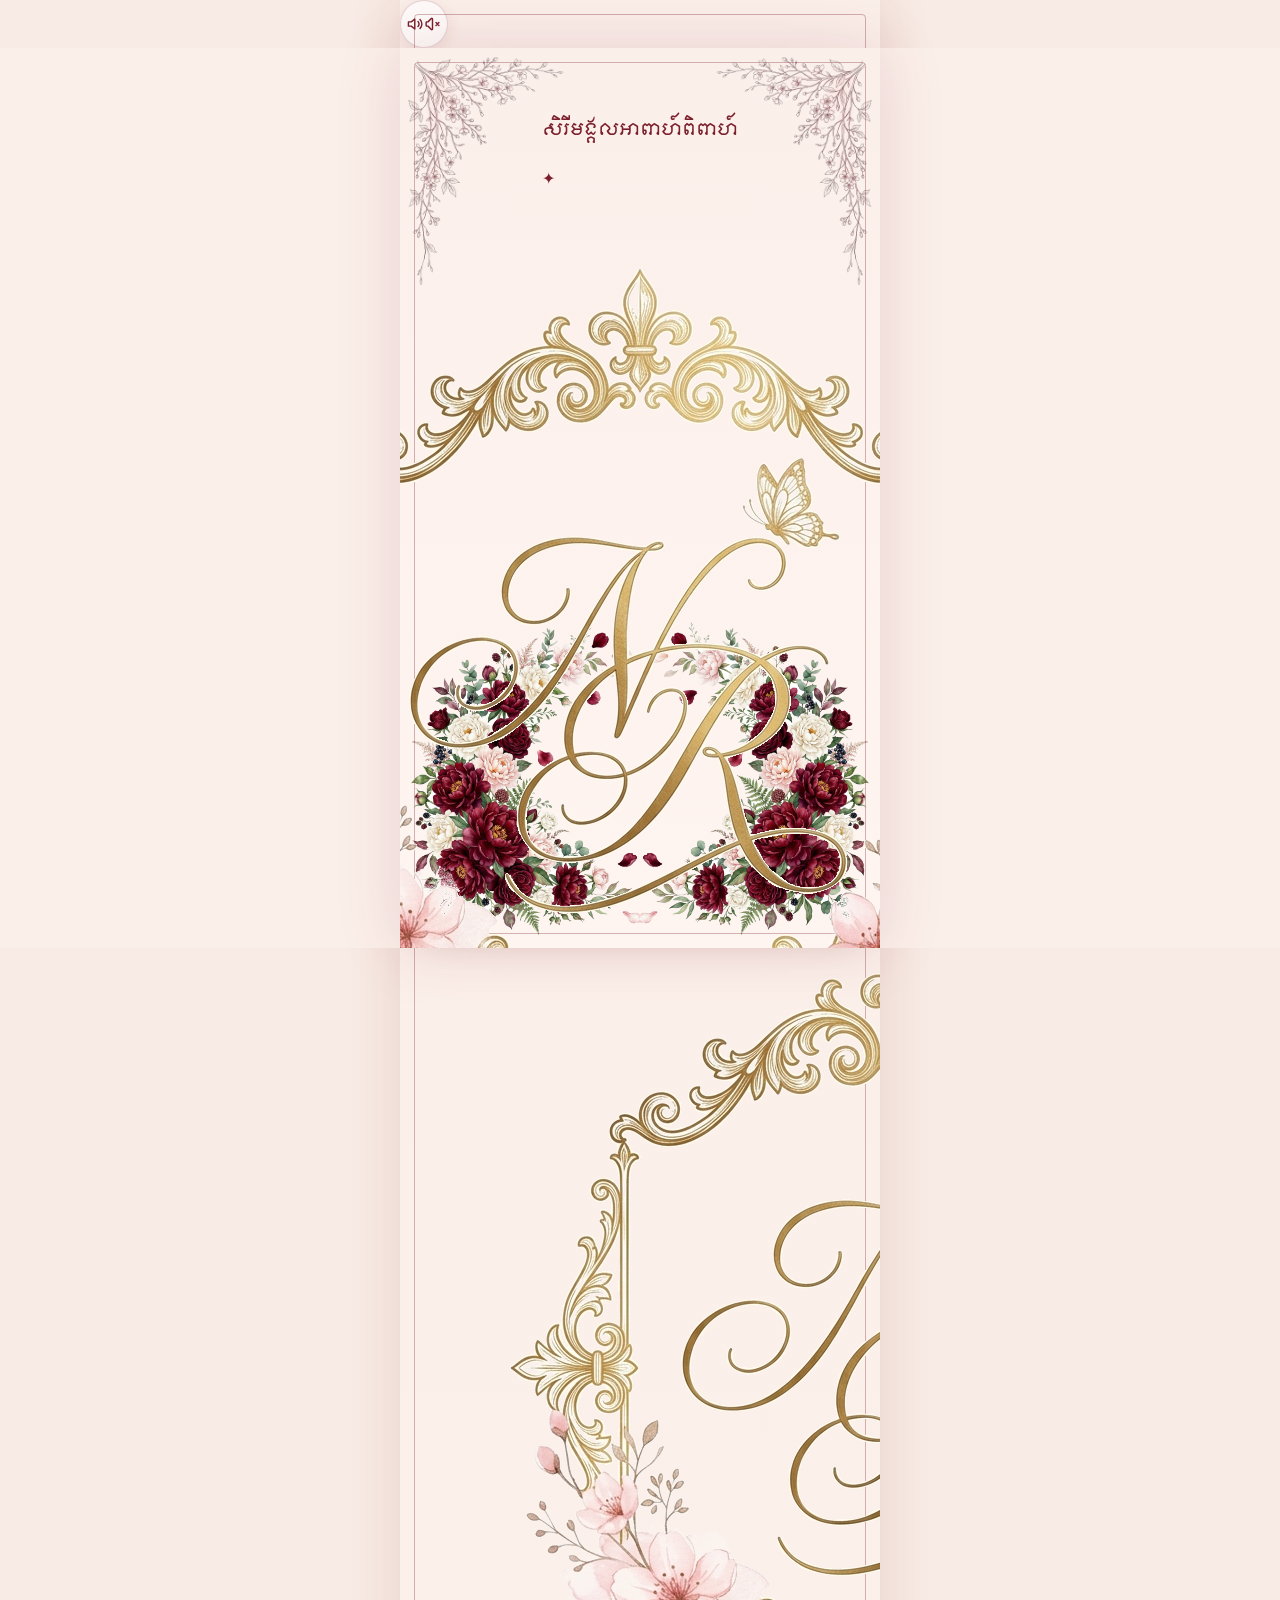
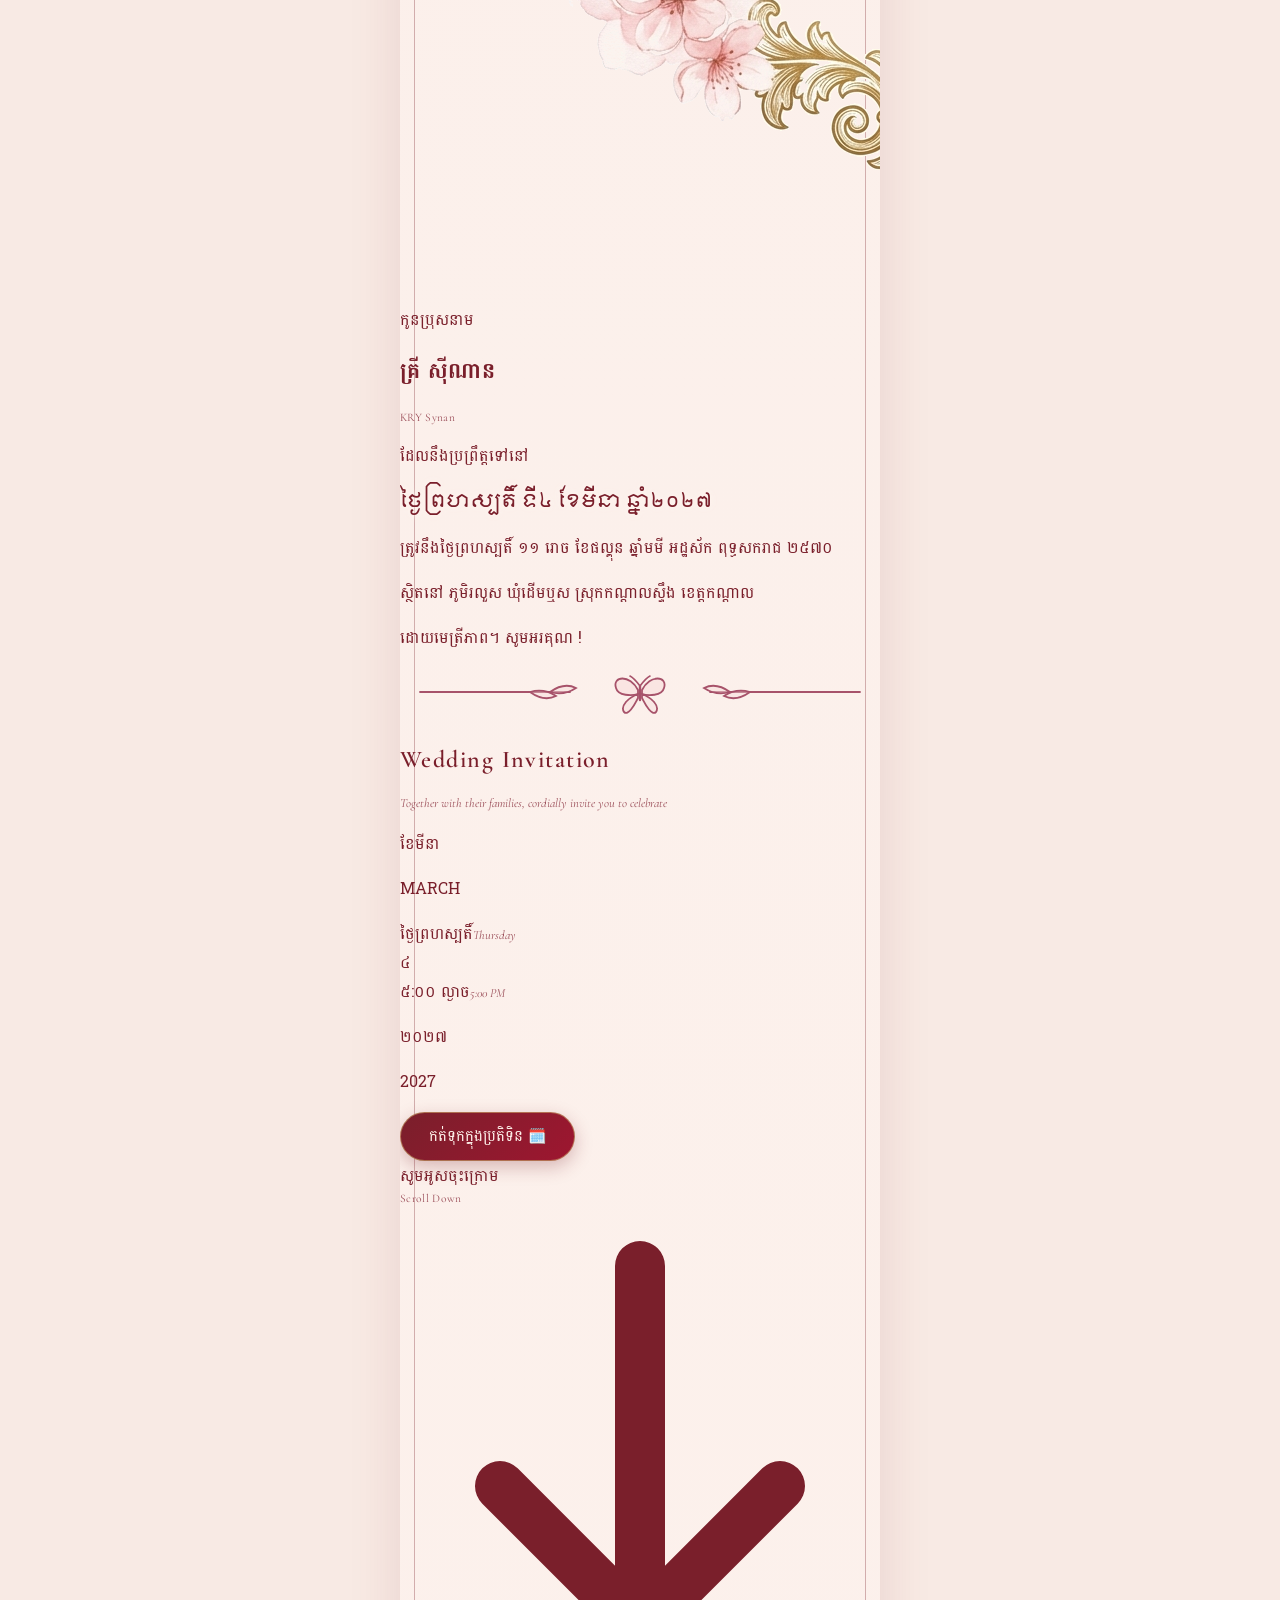
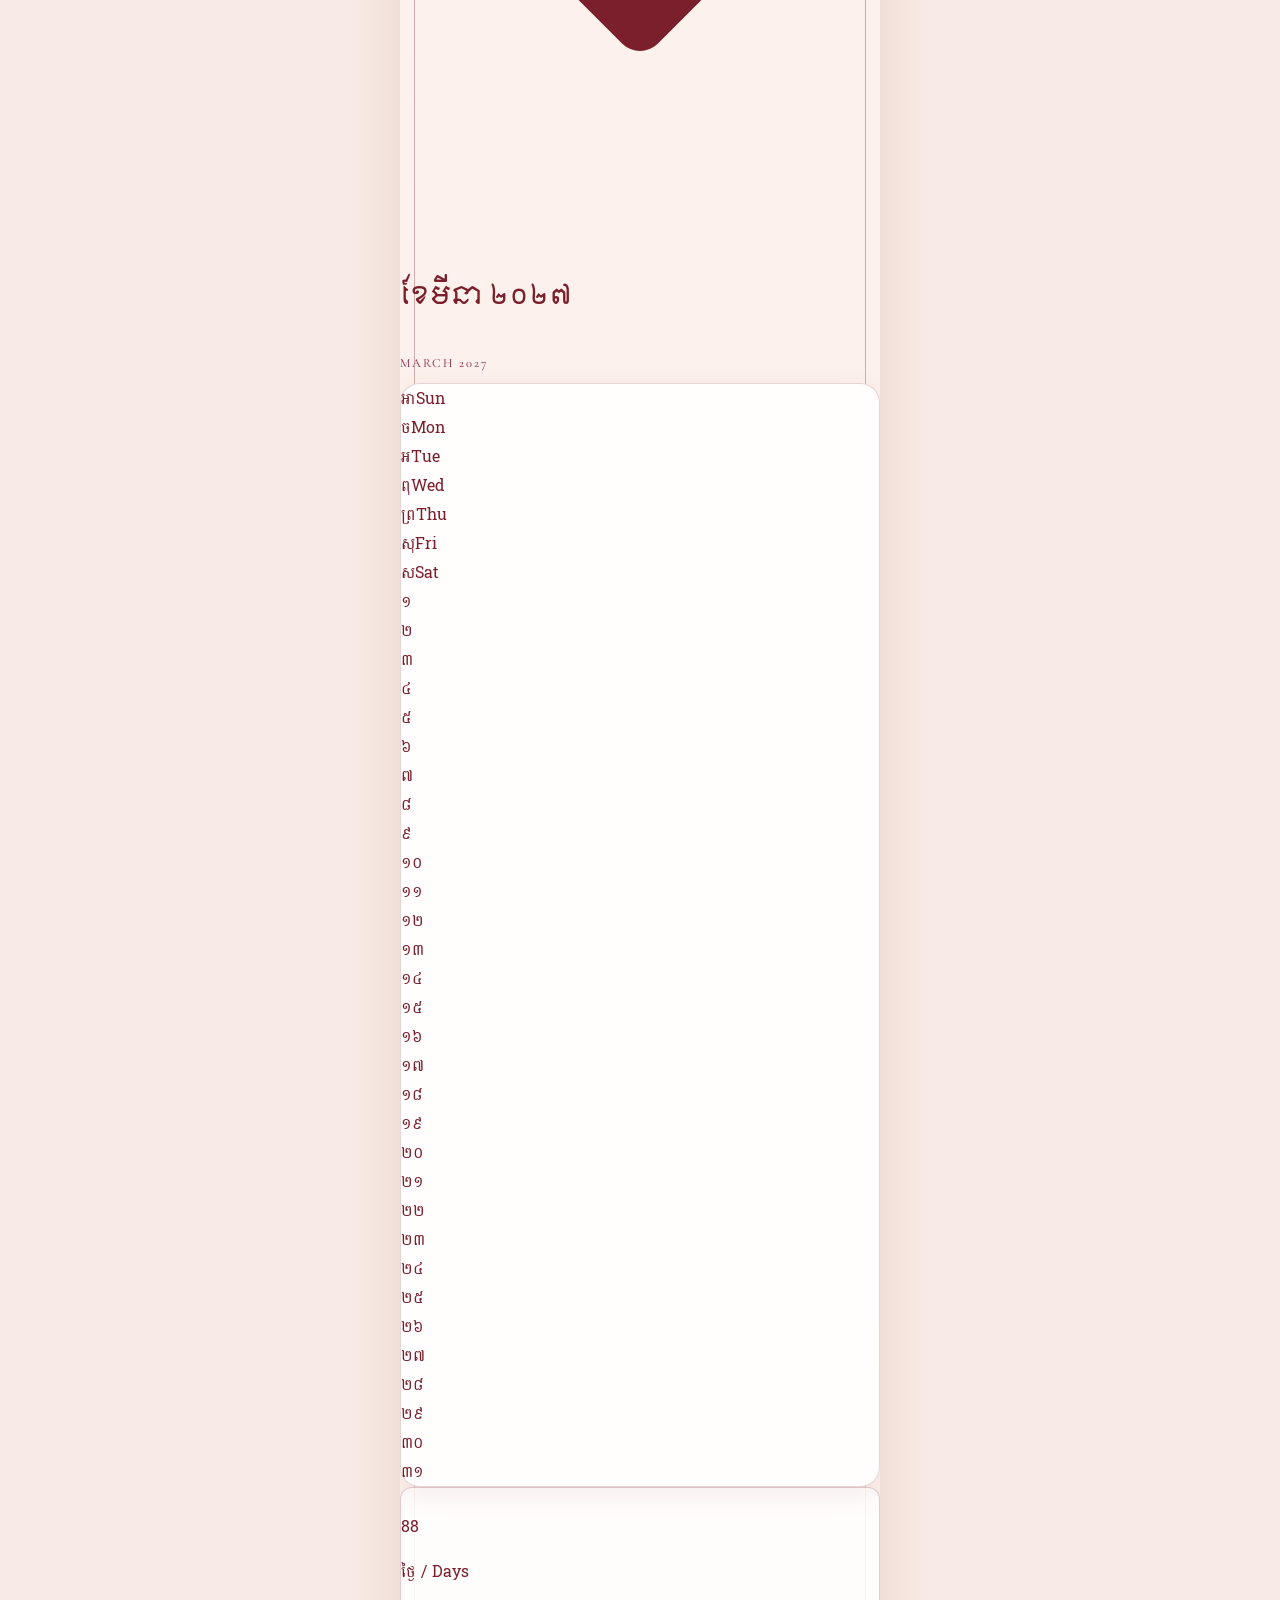
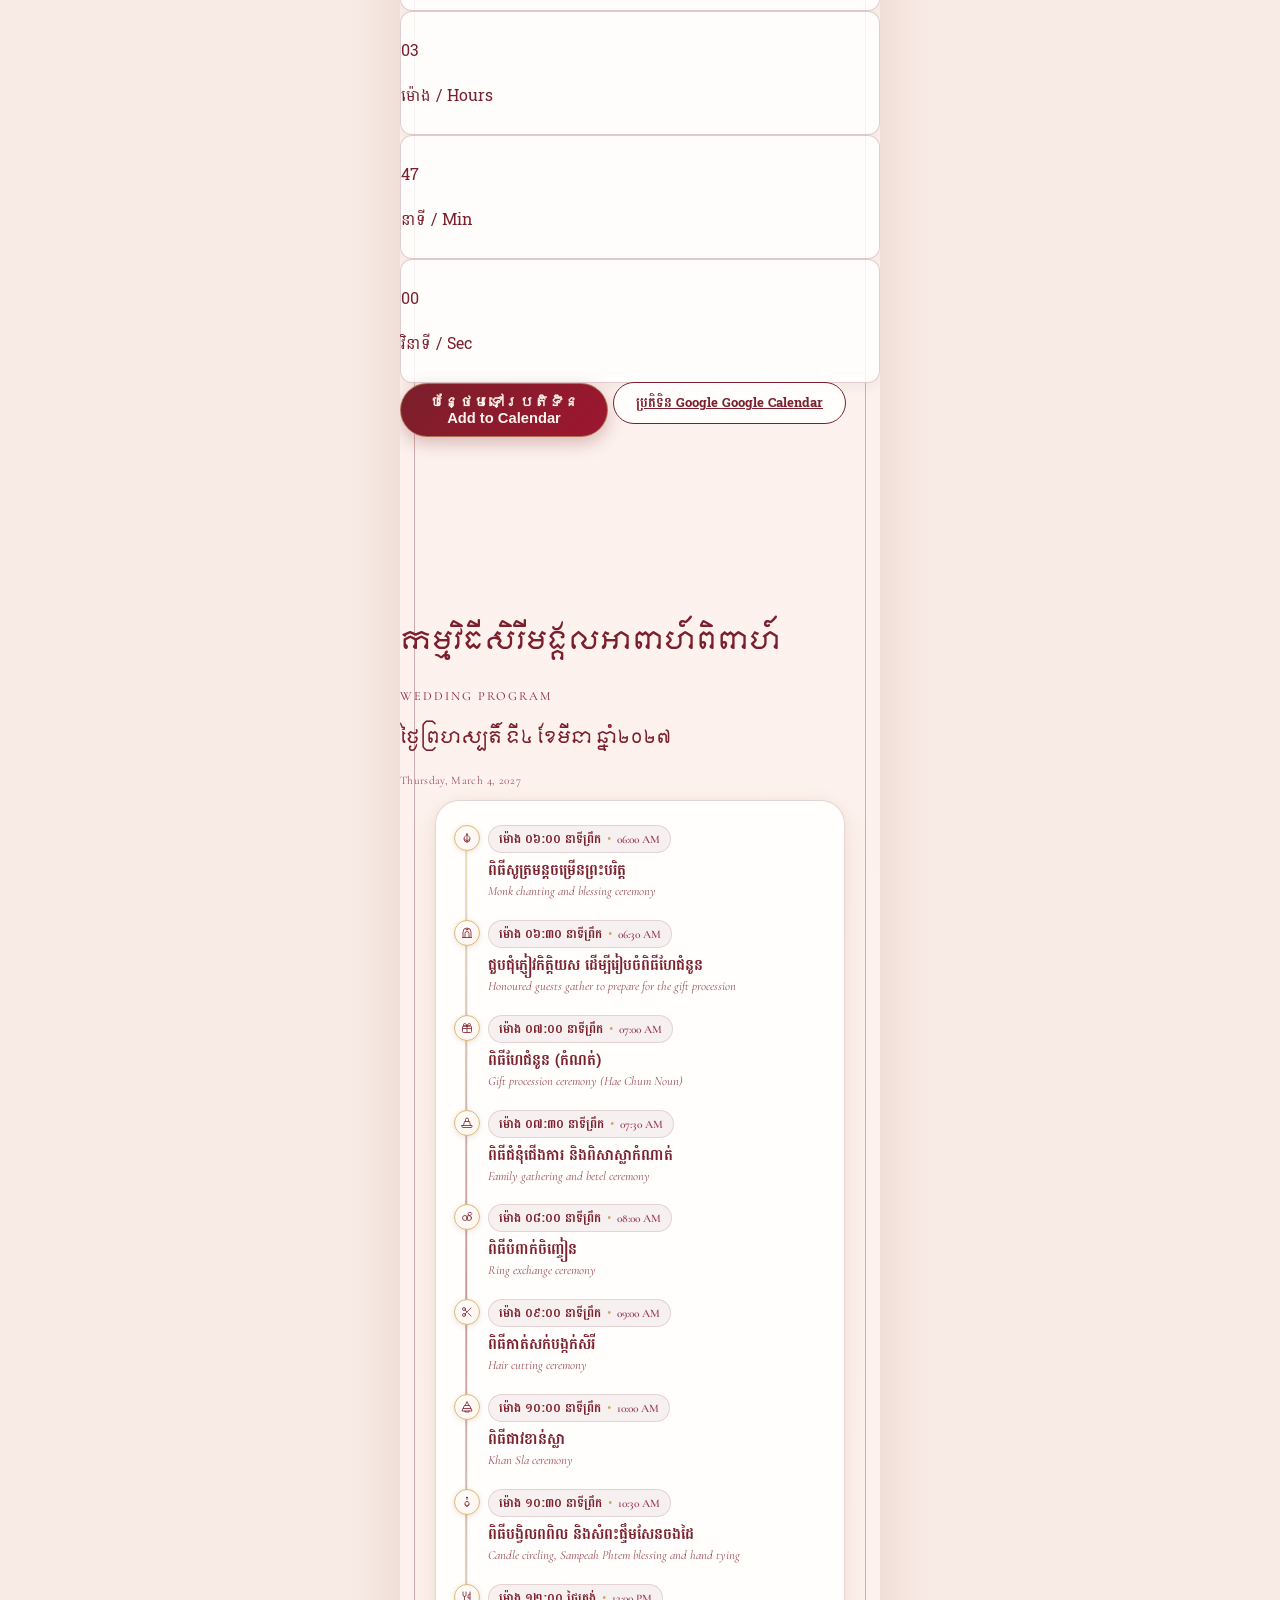
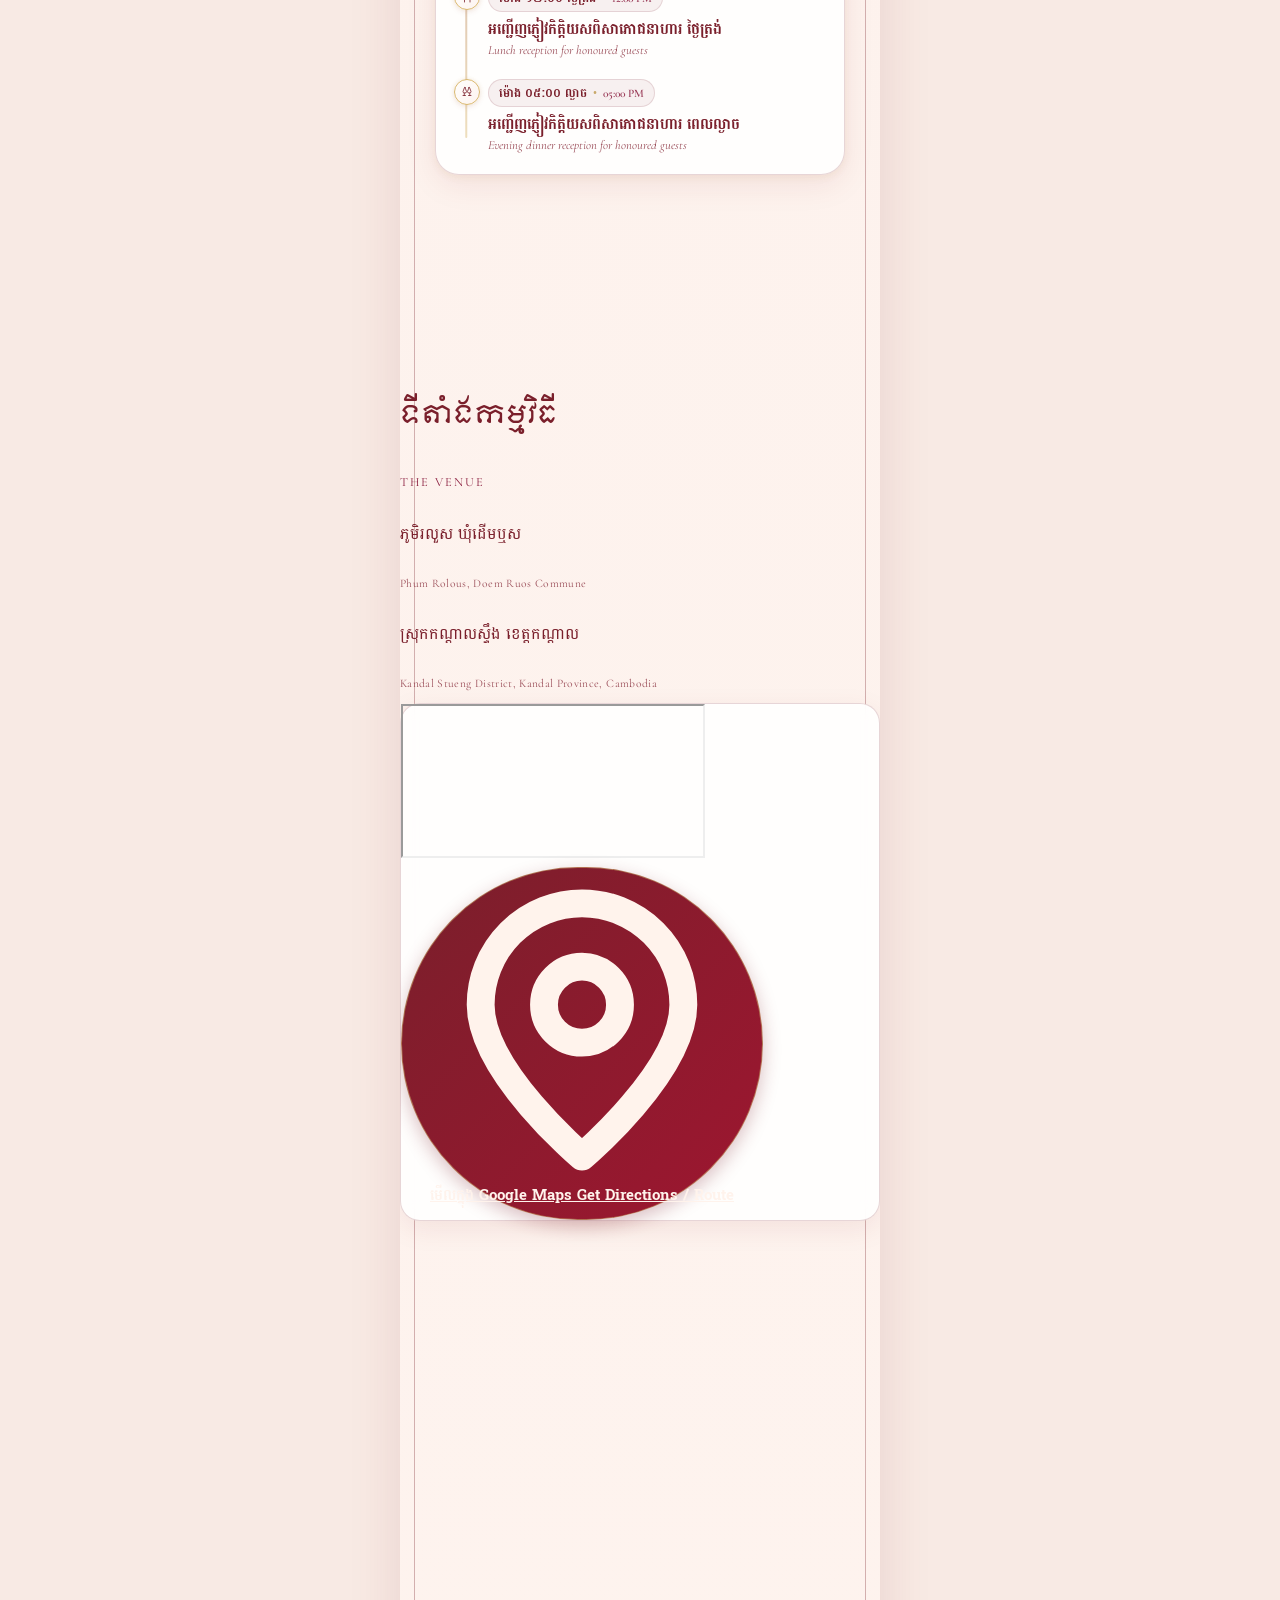
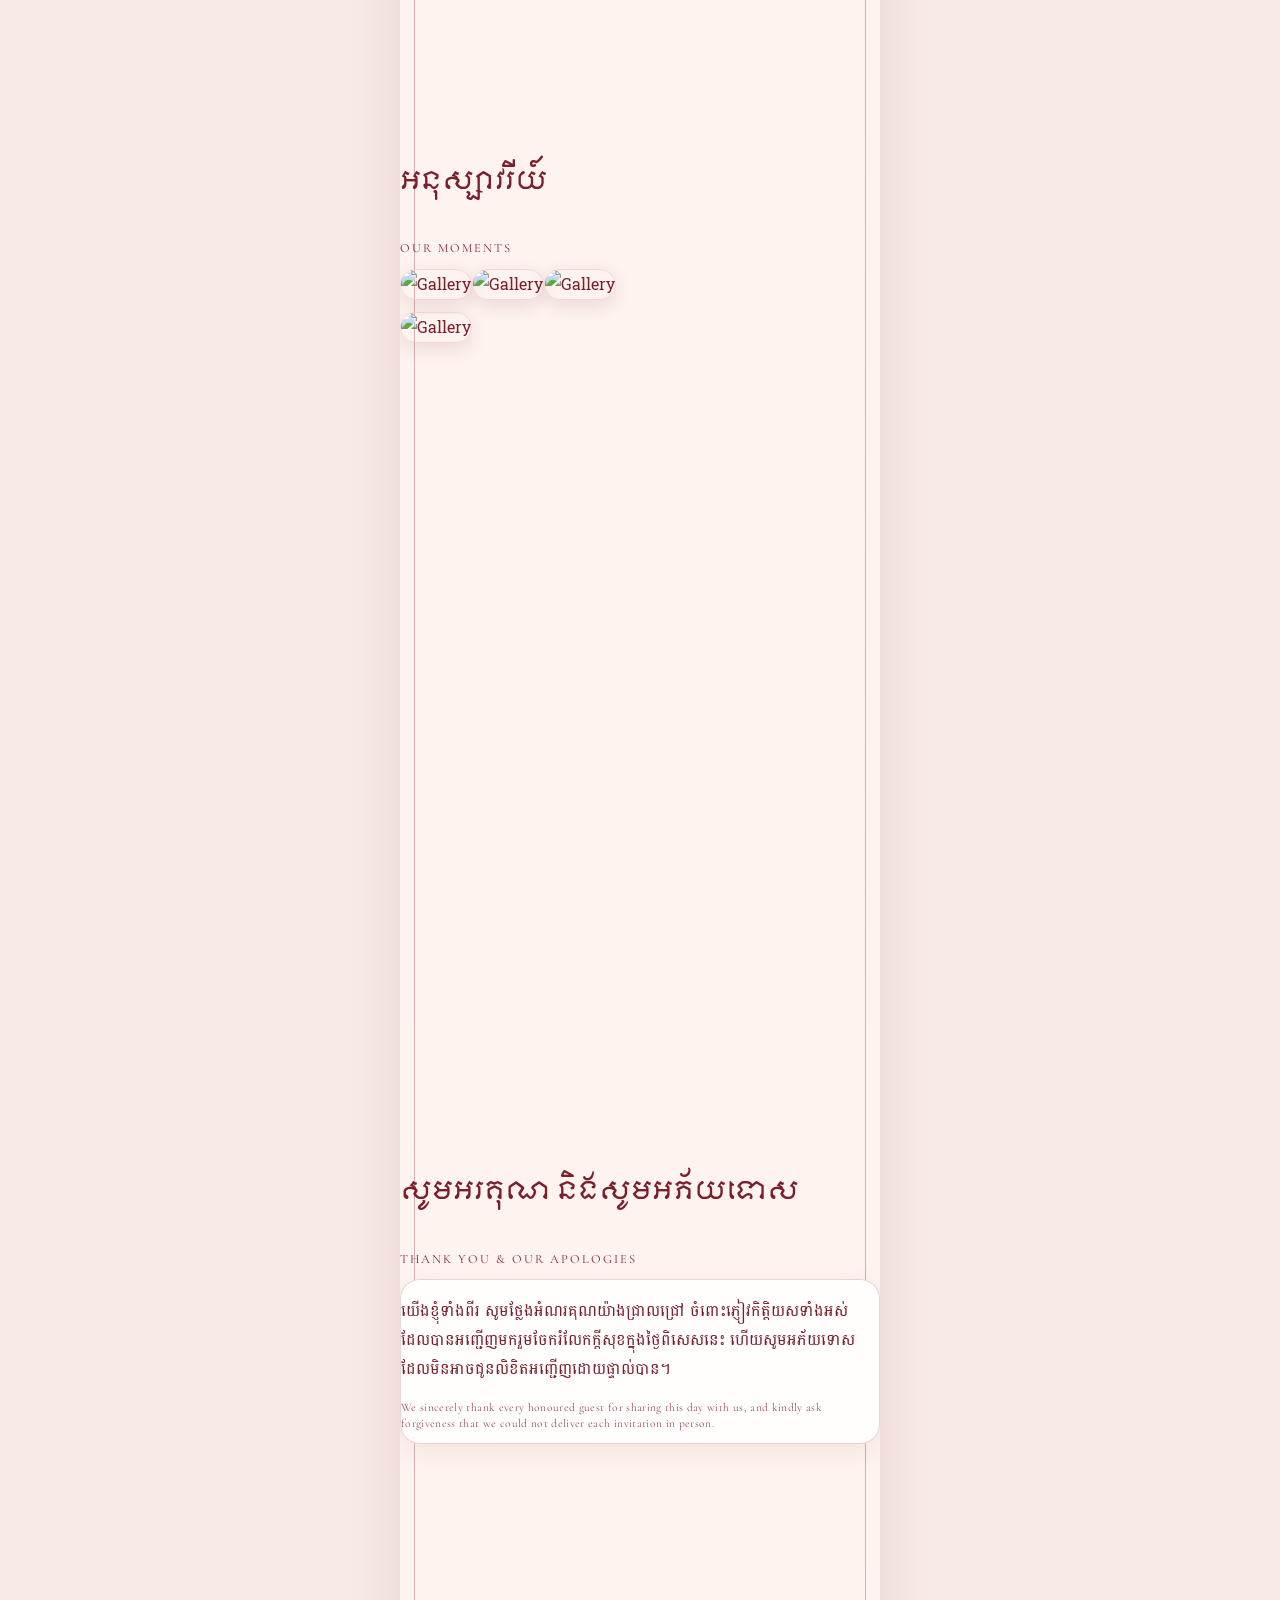
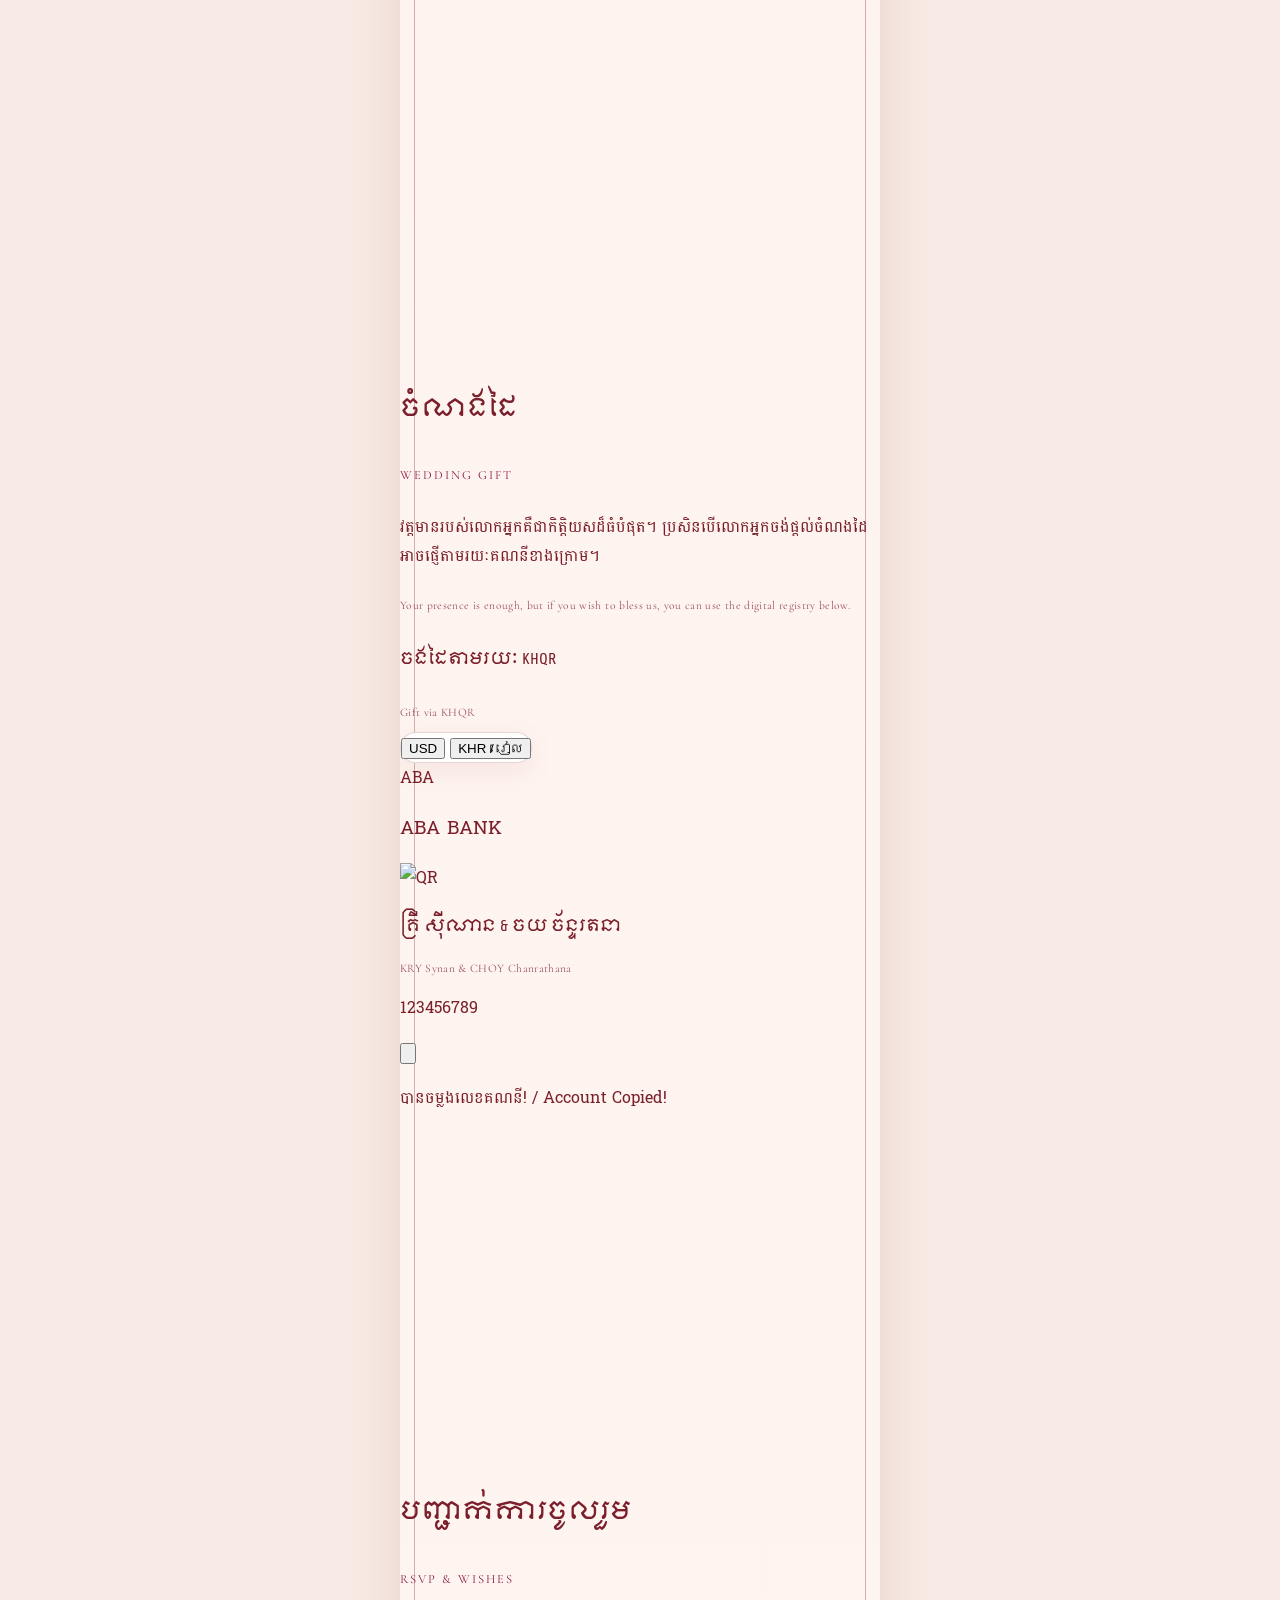
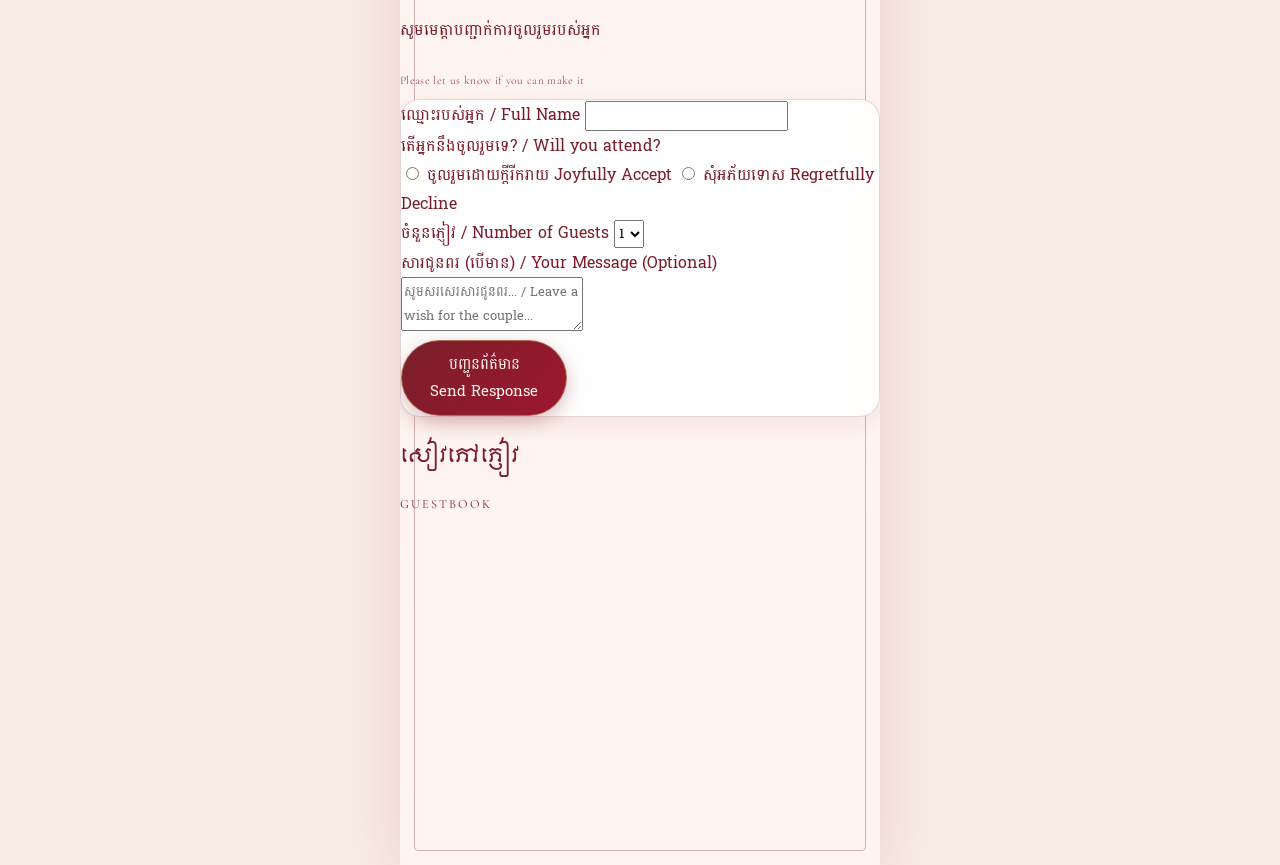
==== commit 70cc6094: "Update luxury wedding monogram logo to initials N & R (Nan & Rathana) (v29)" ====
--- a/index.html
+++ b/index.html
@@ -20,7 +20,7 @@
     <!-- Auto-apply latest version across all URLs without manual ?v= -->
     <script>
         (function() {
-            var v = '28';
+            var v = '29';
             try {
                 var url = new URL(window.location.href);
                 if (url.searchParams.get('v') !== v && url.hostname.indexOf('github.io') !== -1) {
@@ -40,7 +40,7 @@
     <link href="https://fonts.googleapis.com/css2?family=Battambang:wght@400;700&family=Cormorant+Garamond:ital,wght@0,400;0,600;0,700;1,400&family=Montserrat:wght@300;400;500;600&family=Moulpali&family=Playfair+Display:ital,wght@0,400;0,600;0,700;1,400&display=swap" rel="stylesheet">
     
     <!-- External stylesheet -->
-    <link rel="stylesheet" href="style.css?v=28">
+    <link rel="stylesheet" href="style.css?v=29">
 
     <style>
         /* Inlined critical styles to guarantee zero FOUC */
@@ -610,9 +610,7 @@
 
                 <!-- 2. Monogram Cartouche with Upper-Right Butterfly -->
                 <div class="relative w-full flex items-center justify-center my-1">
-                    <img src="assets/cover-monogram-exact.png?v=28" alt="SC Monogram" class="w-[185px] sm:w-[205px] h-auto mx-auto drop-shadow-sm select-none pointer-events-none">
-                    <!-- Upper-Right Fluttering Butterfly -->
-                    <img src="assets/butterfly-upper-right.png" alt="" class="butterfly-anim absolute right-3 sm:right-7 top-1 w-9 sm:w-10 h-auto pointer-events-none">
+                    <img src="assets/cover-monogram-exact.png?v=29" alt="NR Monogram" class="w-[195px] sm:w-[215px] h-auto mx-auto drop-shadow-sm select-none pointer-events-none">
                 </div>
 
                 <!-- 3. Greeting & Guest Name -->
@@ -738,7 +736,7 @@
 
                     <!-- Center: Gold Oval Floral Monogram Frame (z-index 10 above petals) -->
                     <div class="monogram-container px-2">
-                        <img src="assets/floral-monogram-sc.svg?v=28" alt="SC Monogram" class="w-20 h-20 drop-shadow-sm">
+                        <img src="assets/wedding-monogram-nr.png?v=29" alt="NR Monogram" class="w-20 h-20 drop-shadow-sm">
                     </div>
 
                     <!-- Right: Groom Name (Battambang Bold 700 ~22px) -->
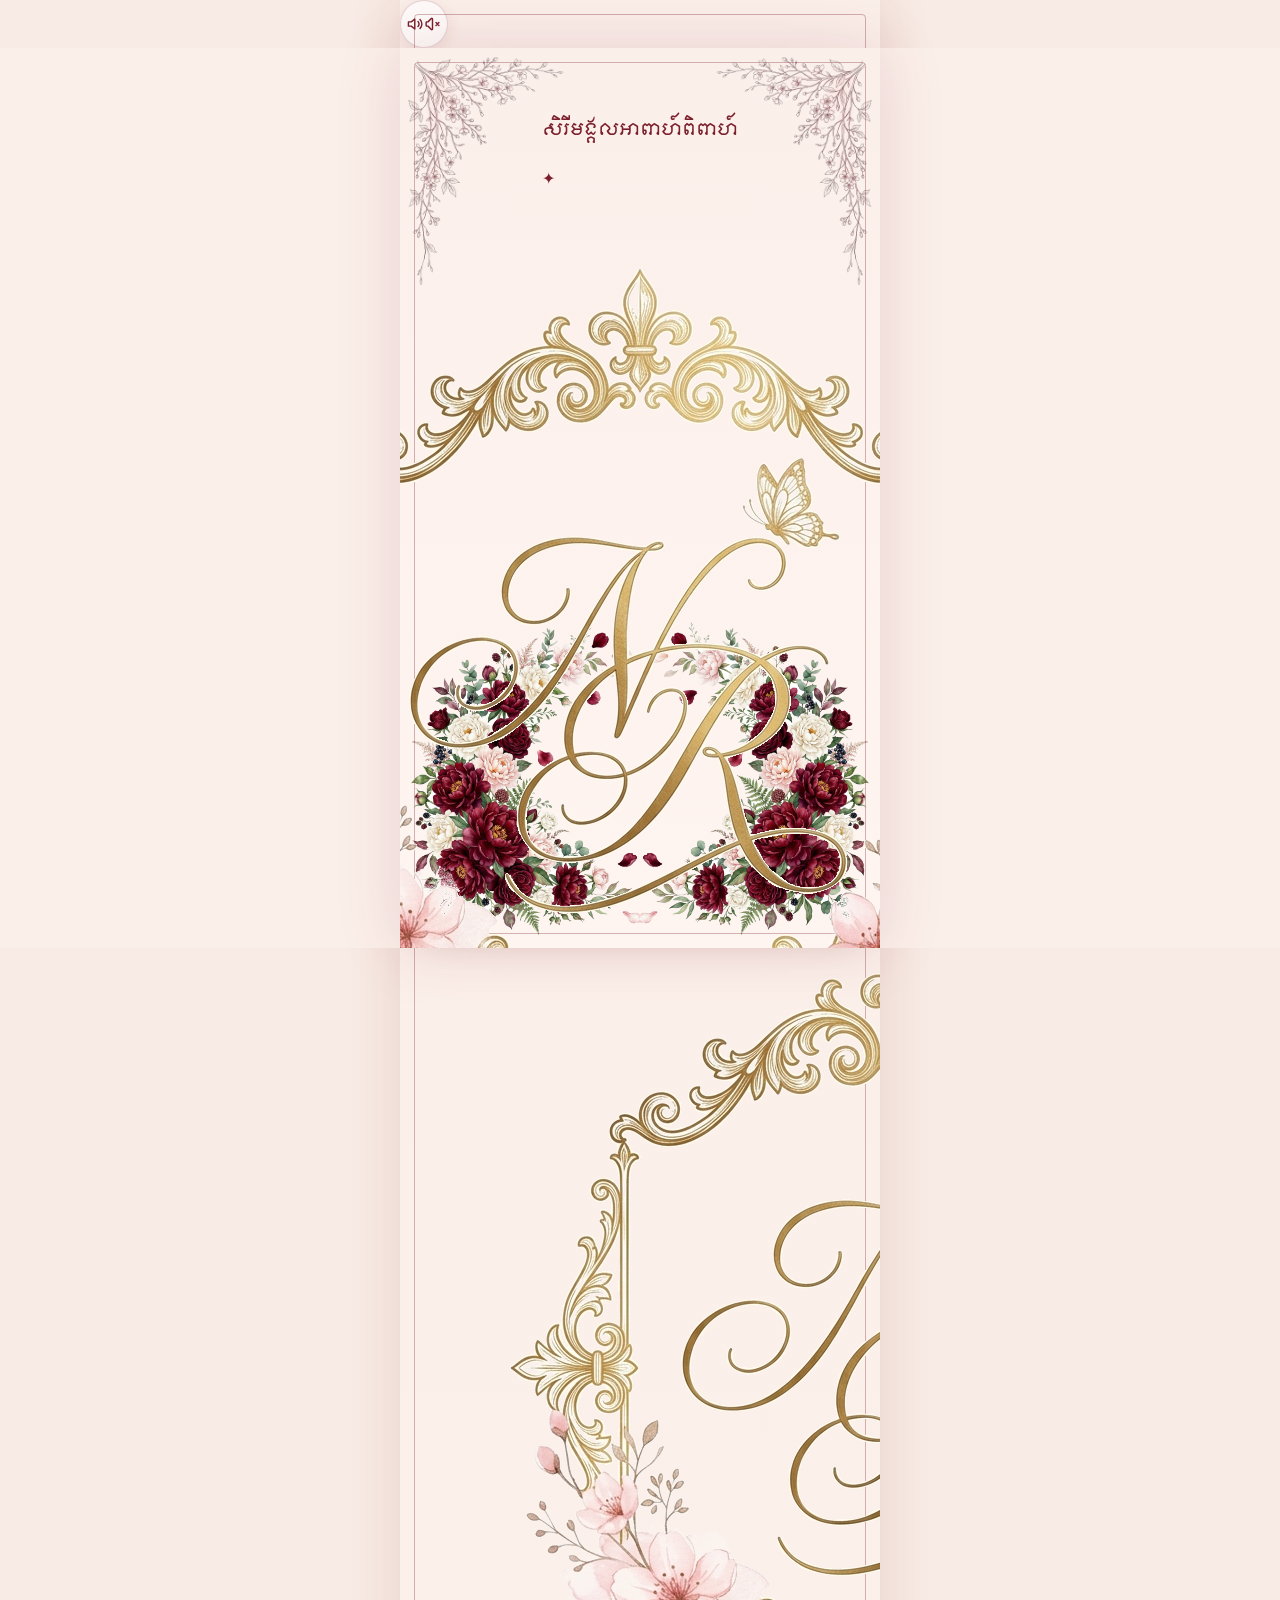
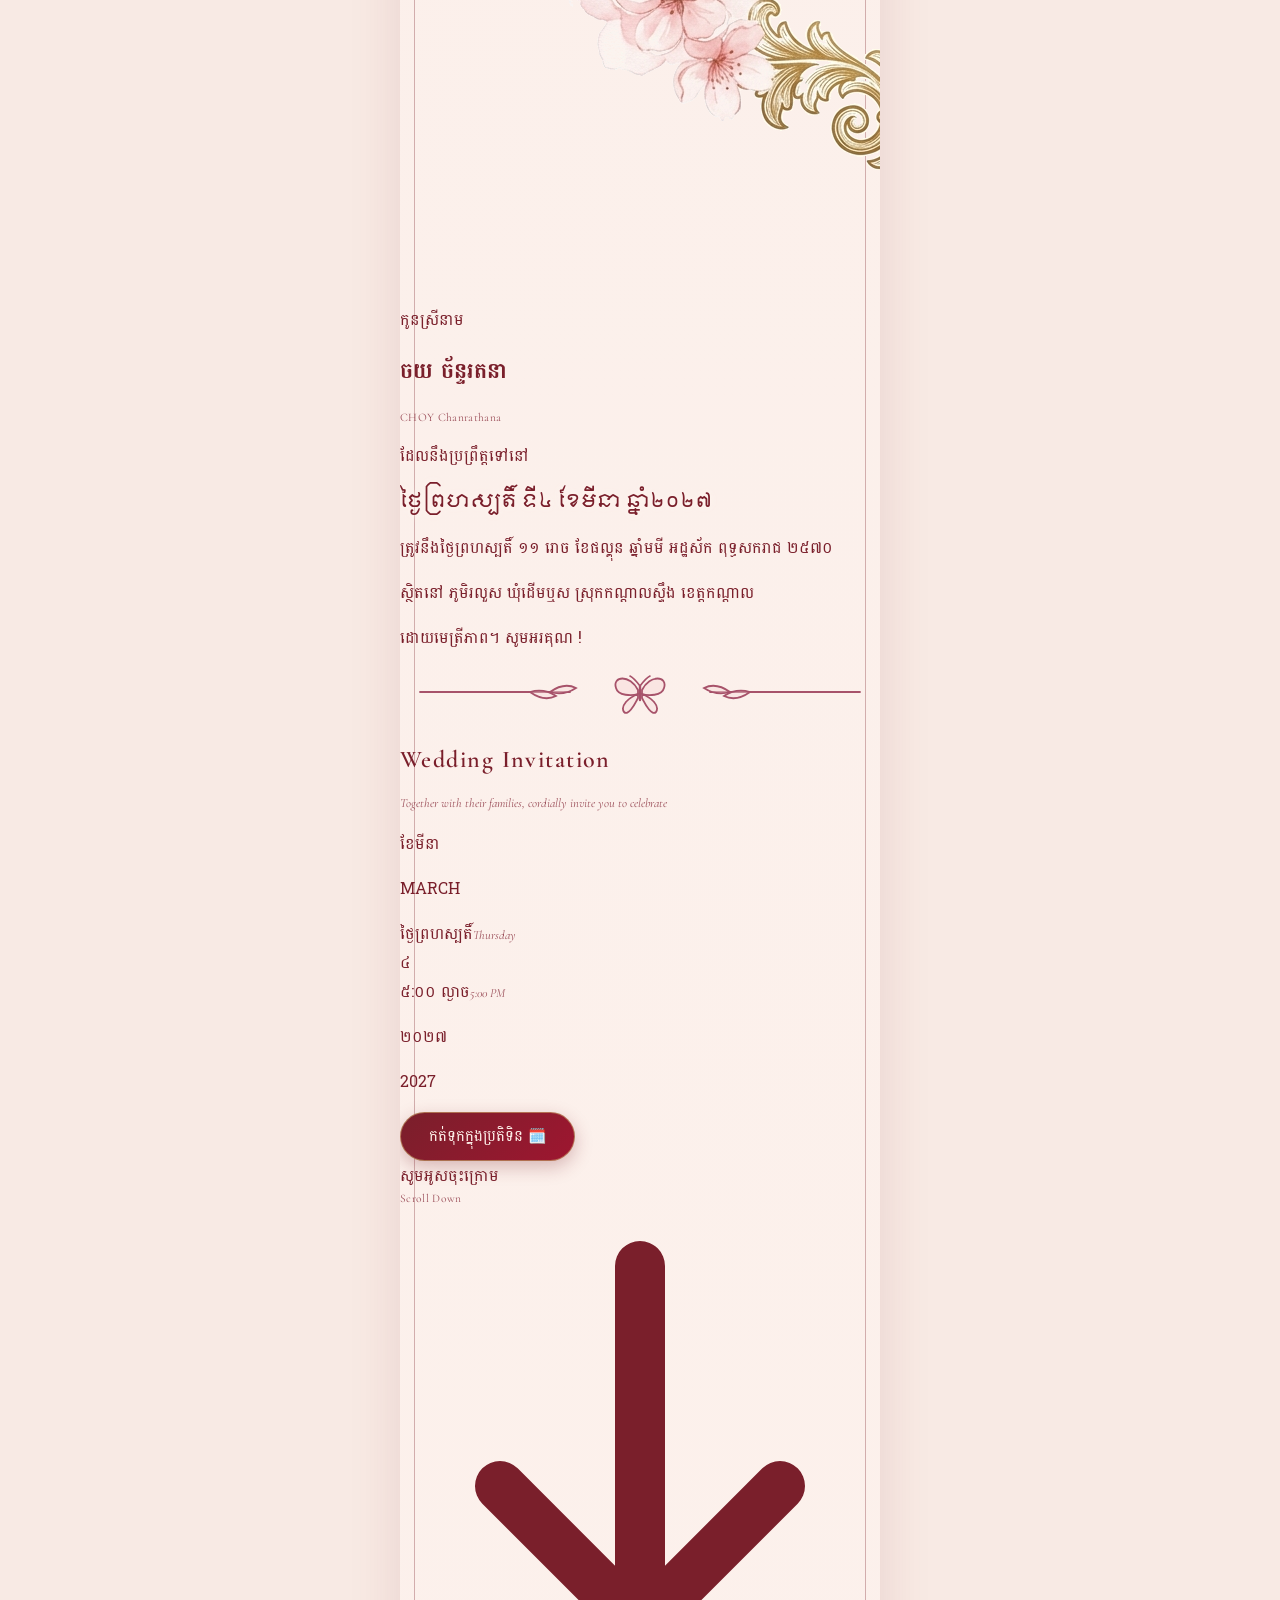
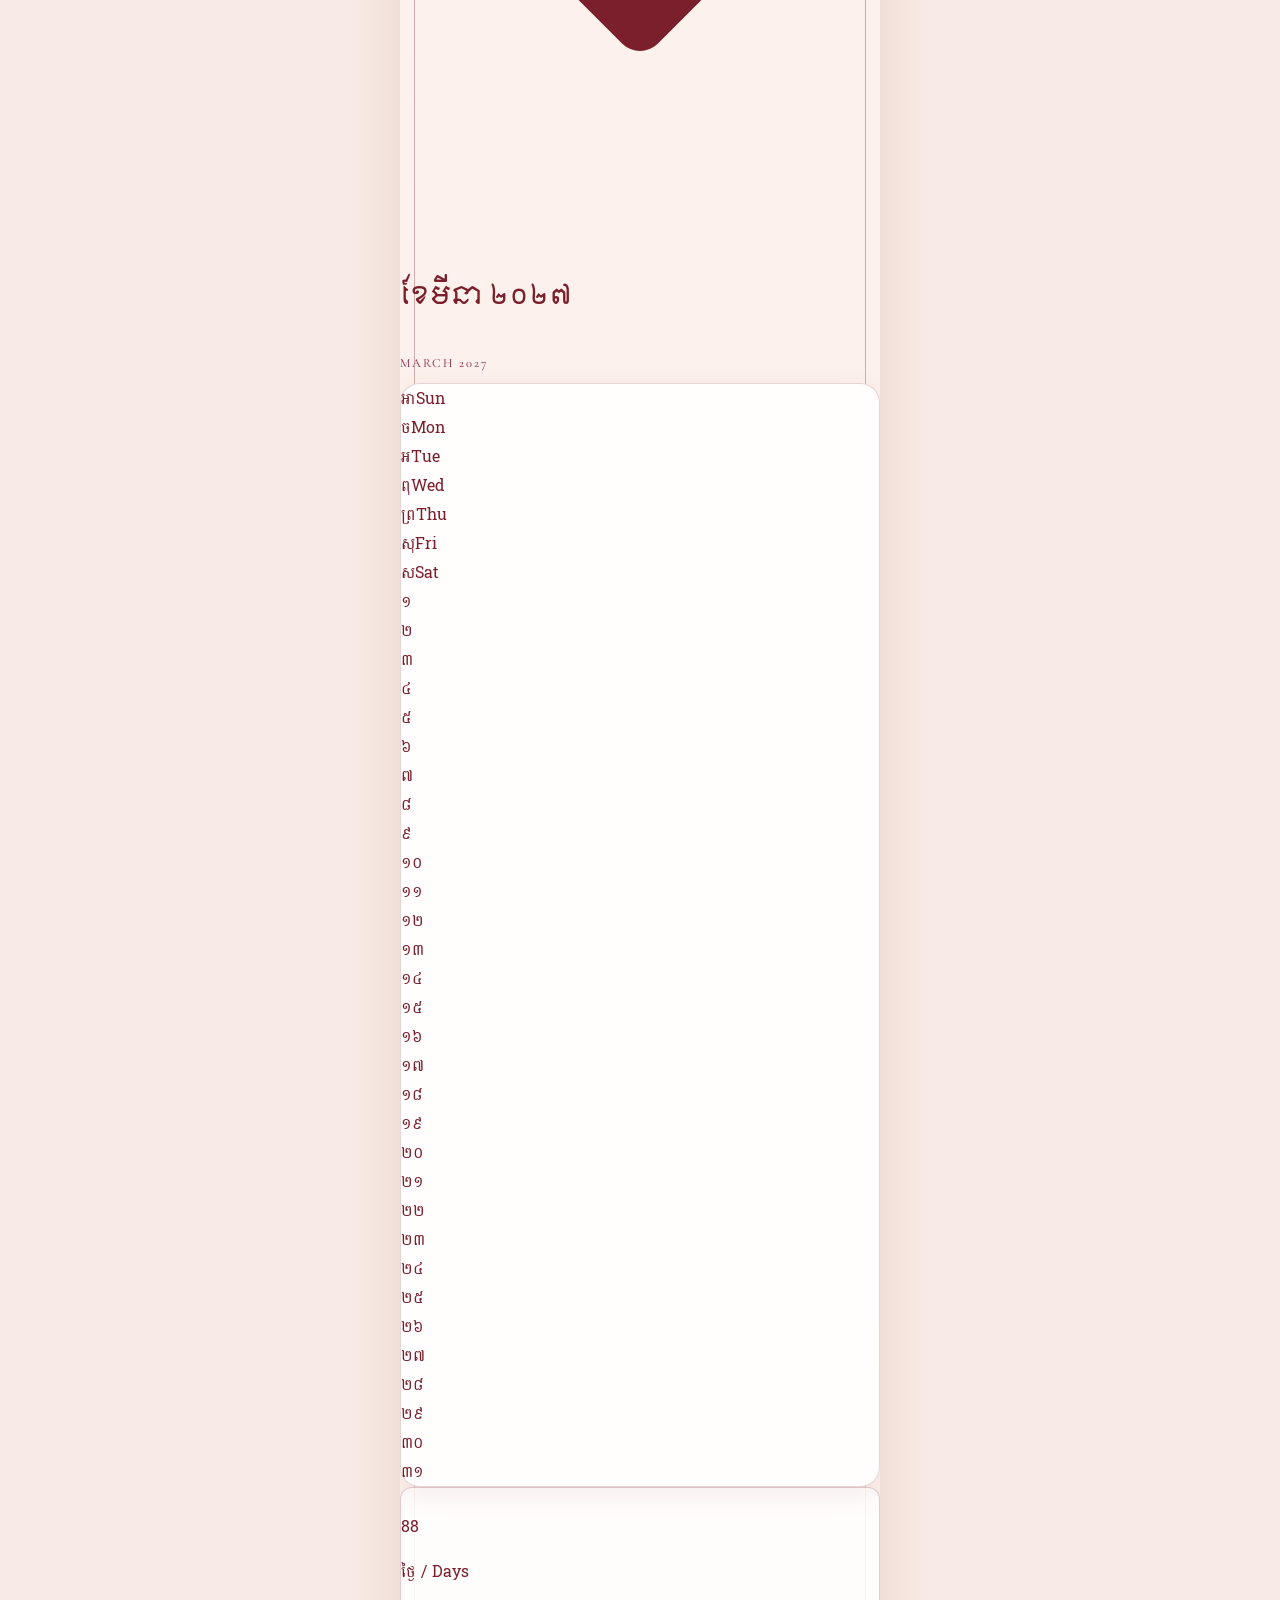
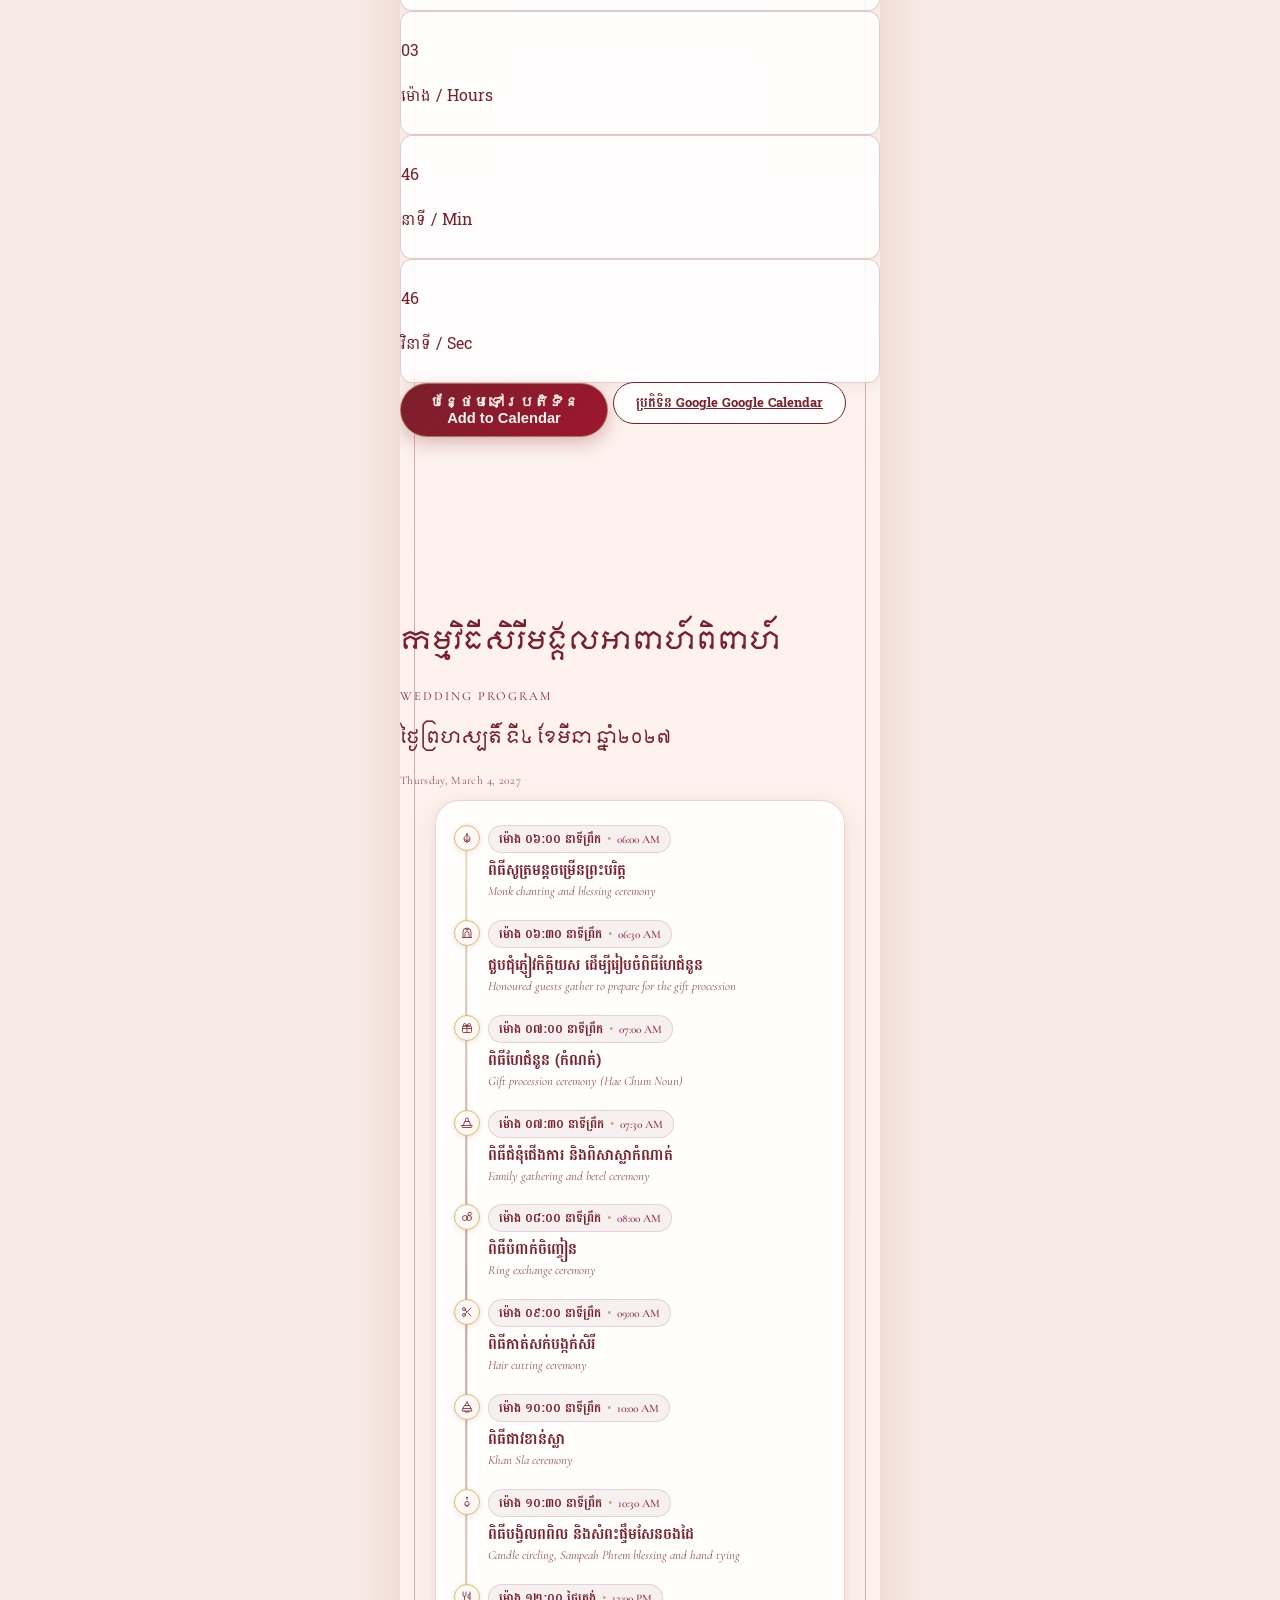
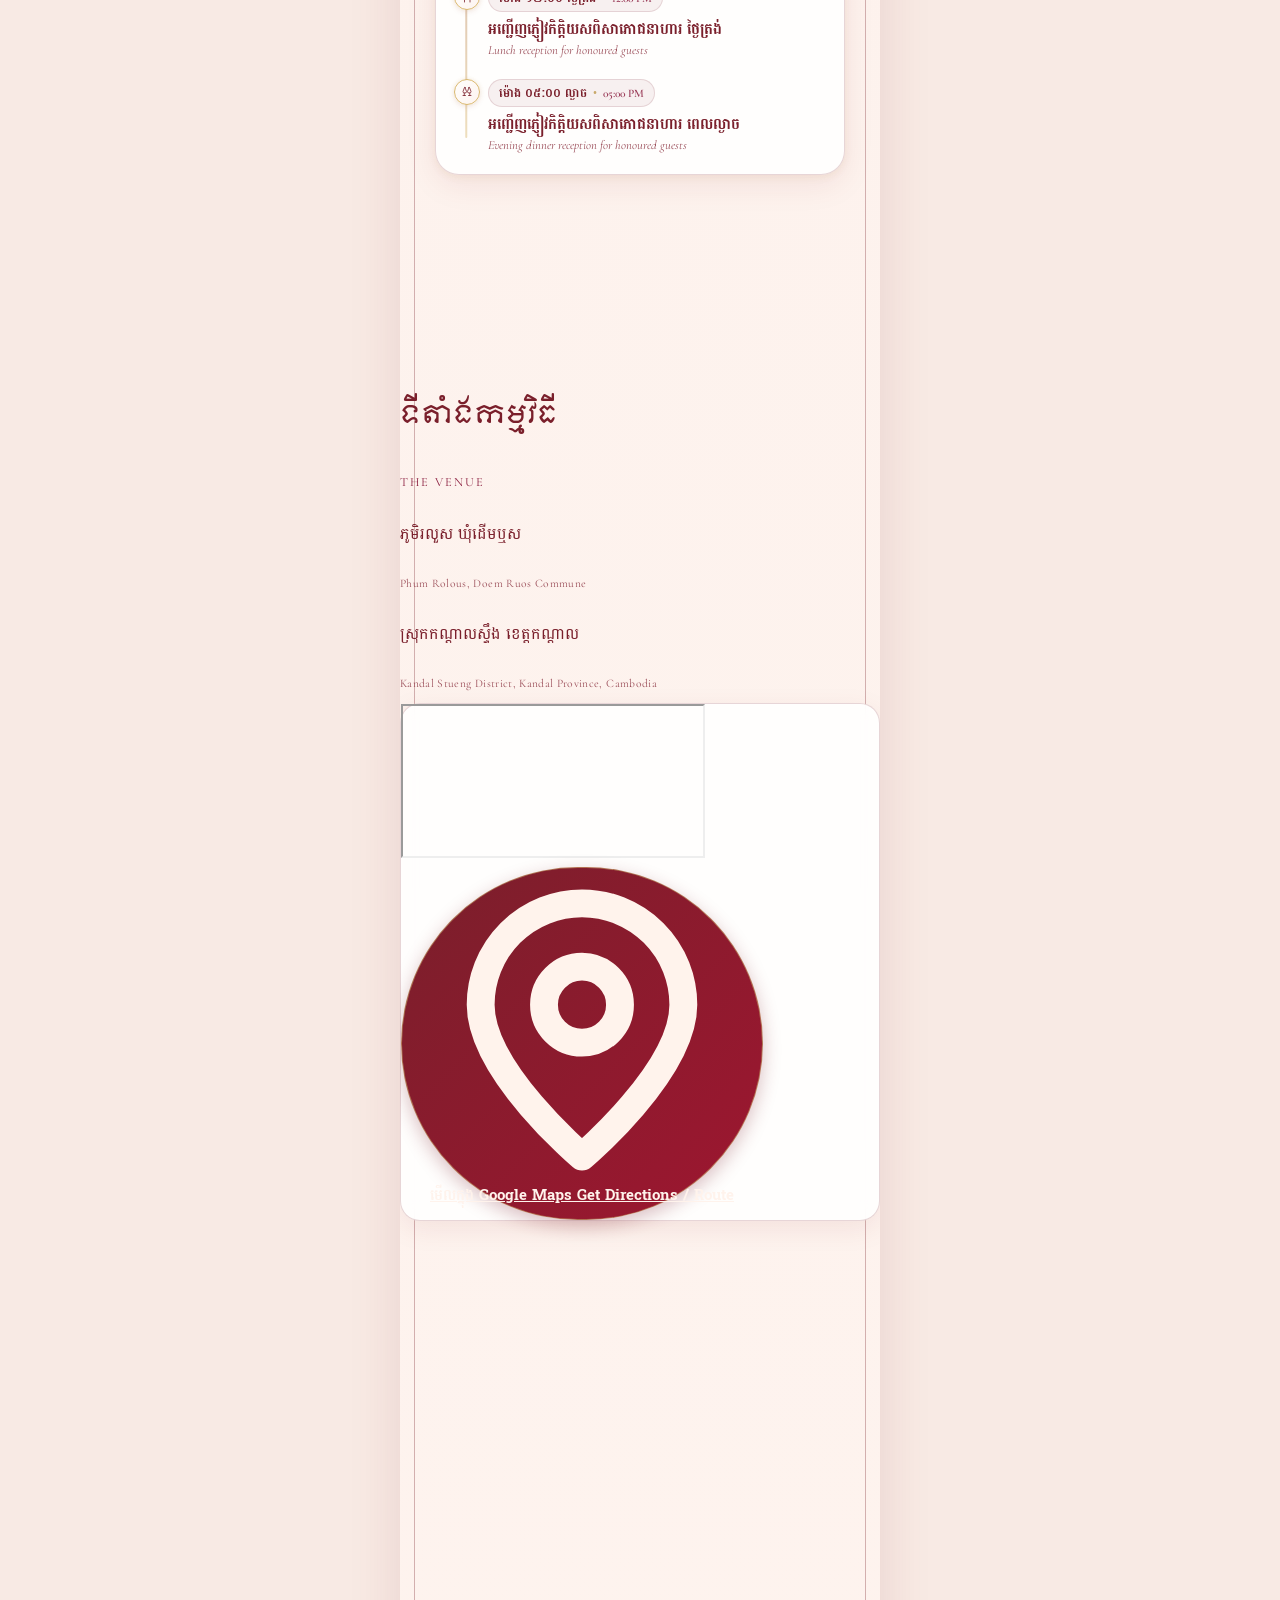
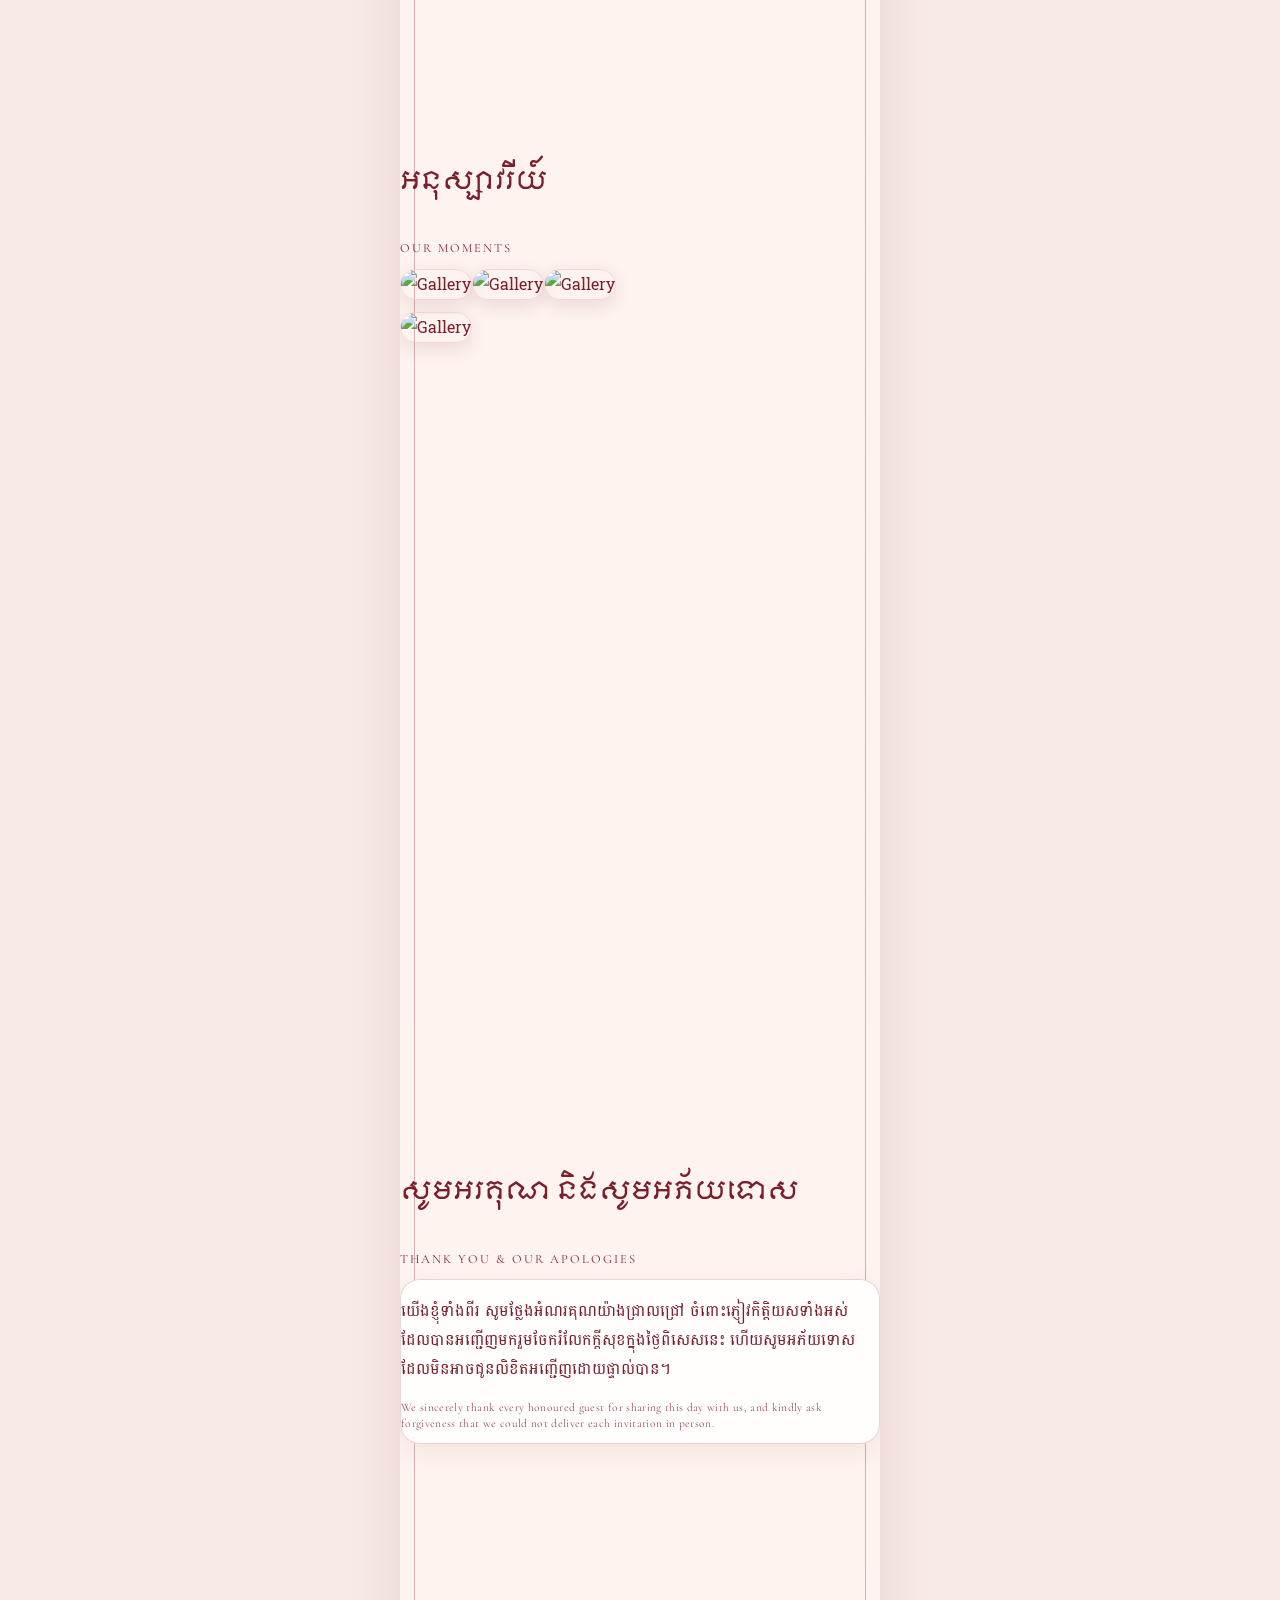
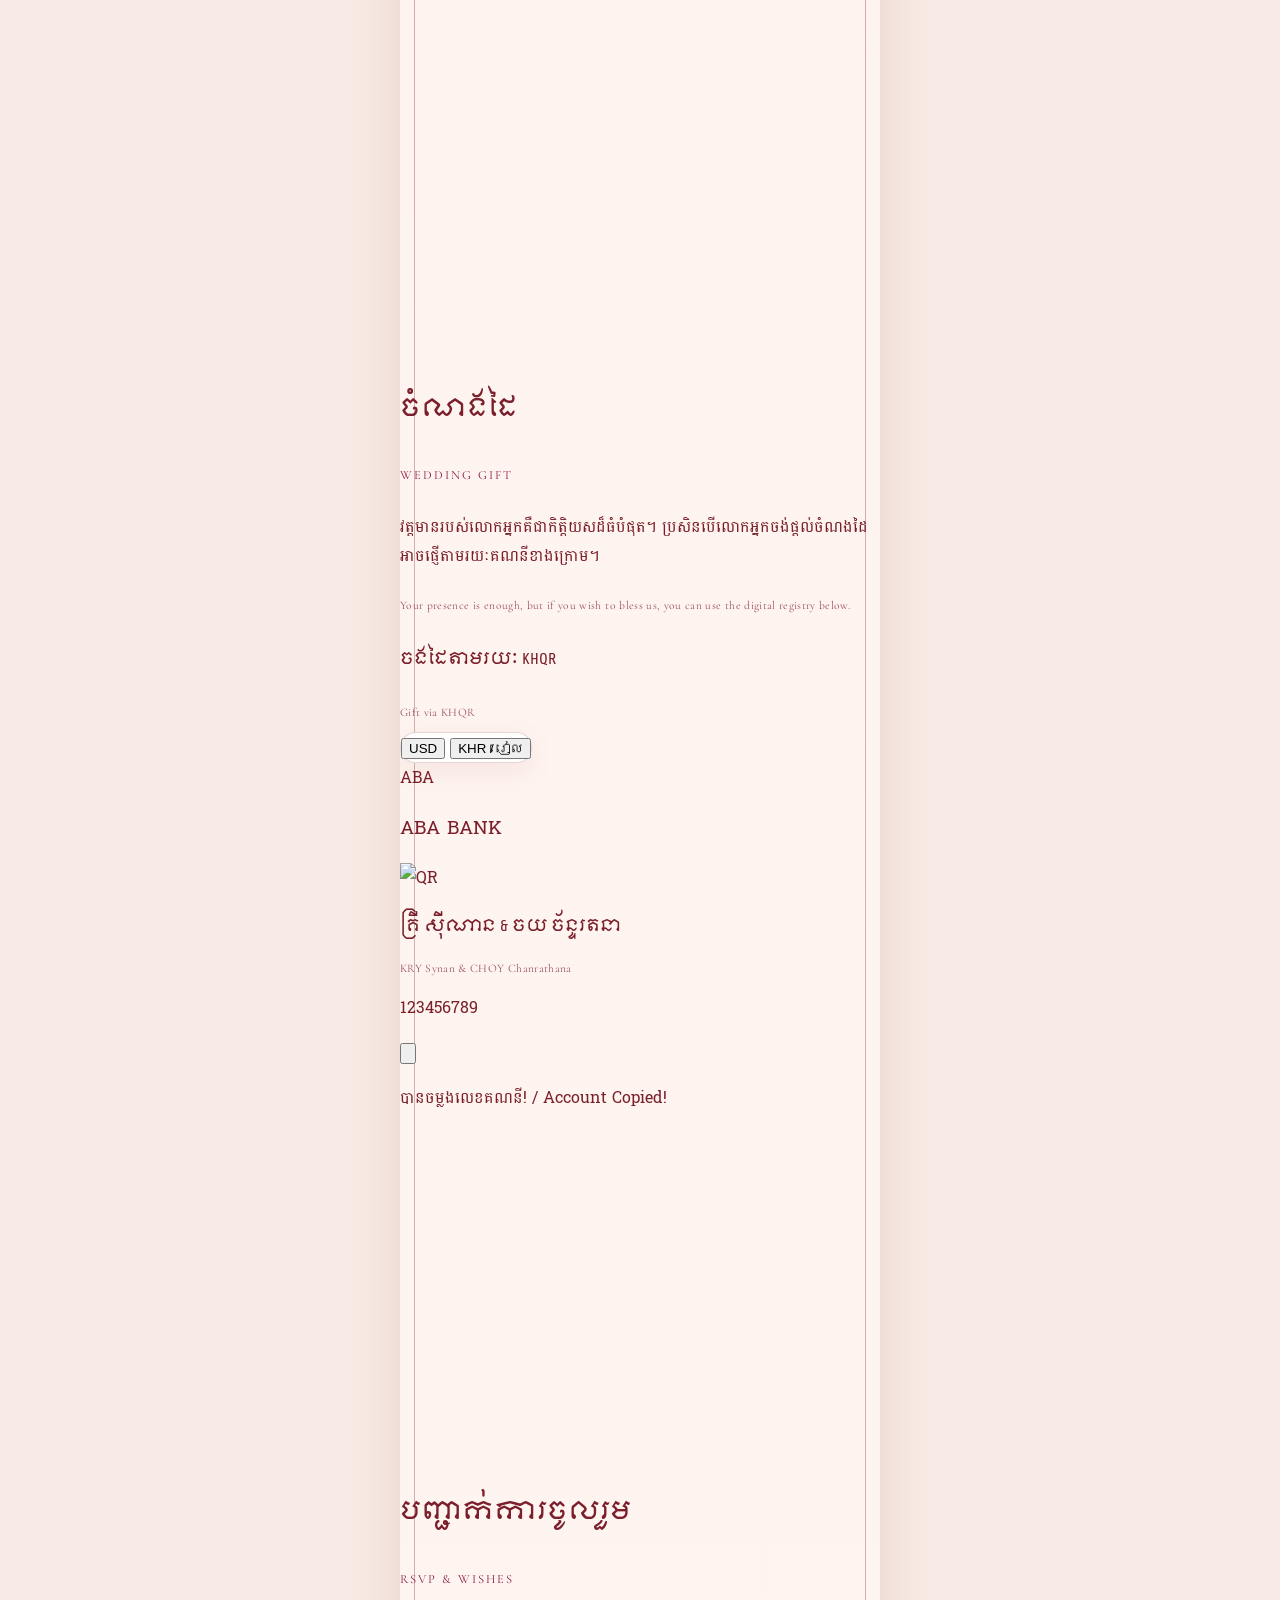
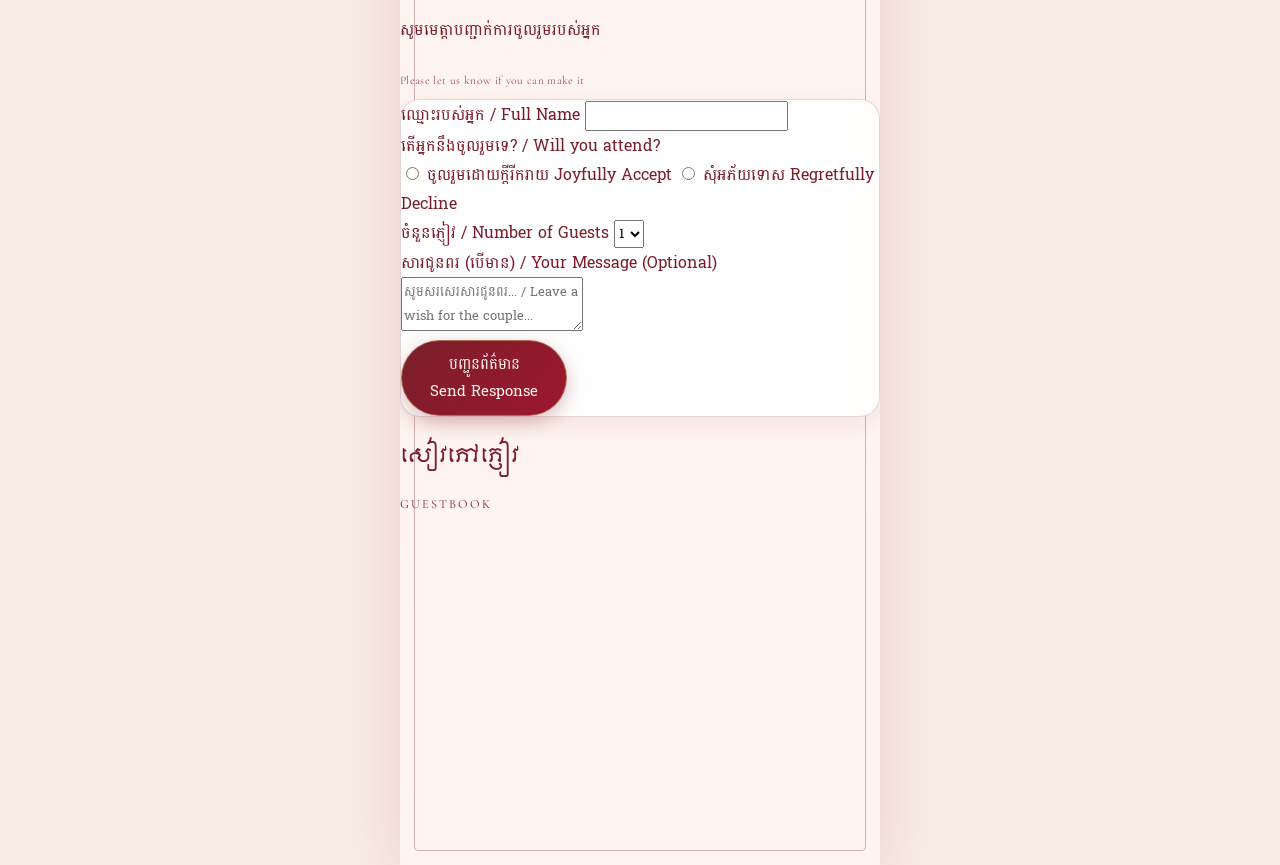
==== commit 90a63381: "Align partner names with parents columns: Groom on left, Bride on right (v30)" ====
--- a/index.html
+++ b/index.html
@@ -13,17 +13,17 @@
     <meta property="og:type" content="website">
     <meta property="og:title" content="Wedding Invitation - KRY Synan &amp; CHOY Chanrathana">
     <meta property="og:description" content="Tap to open your invitation.">
-    <meta property="og:image" content="https://mrsynan.github.io/E-inviting/assets/floral-monogram-sc.svg">
+    <meta property="og:image" content="https://mrsynan.github.io/E-inviting/assets/wedding-monogram-nr.png?v=30">
     <meta property="og:url" content="https://mrsynan.github.io/E-inviting/">
     <meta name="twitter:card" content="summary_large_image">
     
     <!-- Auto-apply latest version across all URLs without manual ?v= -->
     <script>
         (function() {
-            var v = '29';
+            var v = '30';
             try {
                 var url = new URL(window.location.href);
-                if (url.searchParams.get('v') !== v && url.hostname.indexOf('github.io') !== -1) {
+                if (url.searchParams.get('v') !== v && location.protocol !== 'file:' && !location.hostname.startsWith('localhost') && location.hostname !== '127.0.0.1') {
                     url.searchParams.set('v', v);
                     window.location.replace(url.toString());
                 }
@@ -40,7 +40,7 @@
     <link href="https://fonts.googleapis.com/css2?family=Battambang:wght@400;700&family=Cormorant+Garamond:ital,wght@0,400;0,600;0,700;1,400&family=Montserrat:wght@300;400;500;600&family=Moulpali&family=Playfair+Display:ital,wght@0,400;0,600;0,700;1,400&display=swap" rel="stylesheet">
     
     <!-- External stylesheet -->
-    <link rel="stylesheet" href="style.css?v=29">
+    <link rel="stylesheet" href="style.css?v=30">
 
     <style>
         /* Inlined critical styles to guarantee zero FOUC */
@@ -610,7 +610,7 @@
 
                 <!-- 2. Monogram Cartouche with Upper-Right Butterfly -->
                 <div class="relative w-full flex items-center justify-center my-1">
-                    <img src="assets/cover-monogram-exact.png?v=29" alt="NR Monogram" class="w-[195px] sm:w-[215px] h-auto mx-auto drop-shadow-sm select-none pointer-events-none">
+                    <img src="assets/cover-monogram-exact.png?v=30" alt="NR Monogram" class="w-[195px] sm:w-[215px] h-auto mx-auto drop-shadow-sm select-none pointer-events-none">
                 </div>
 
                 <!-- 3. Greeting & Guest Name -->
@@ -725,25 +725,25 @@
                     </p>
                 </div>
 
-                <!-- 5. Center Row: Bride Name | Gold Monogram Frame | Groom Name (Bride/Groom names ~22px Battambang bold ONLY) -->
+                <!-- 5. Center Row: Groom Name (under Groom parents) | Gold Monogram Frame | Bride Name (under Bride parents) -->
                 <div class="my-3 max-w-sm mx-auto flex items-center justify-between px-2">
-                    <!-- Left: Bride Name (Battambang Bold 700 ~22px) -->
+                    <!-- Left: Groom Name (Battambang Bold 700 ~22px) -->
+                    <div class="flex-1 text-center">
+                        <p class="font-battambang text-xs text-[#9B4E59] mb-0.5">កូនប្រុសនាម</p>
+                        <p class="font-battambang-bold couple-name-km">គ្រី ស៊ីណាន</p>
+                        <p class="en-sub text-[9px]">KRY Synan</p>
+                    </div>
+
+                    <!-- Center: Gold Oval Floral Monogram Frame (z-index 10 above petals) -->
+                    <div class="monogram-container px-2">
+                        <img src="assets/wedding-monogram-nr.png?v=30" alt="NR Monogram" class="w-20 h-20 drop-shadow-sm">
+                    </div>
+
+                    <!-- Right: Bride Name (Battambang Bold 700 ~22px) -->
                     <div class="flex-1 text-center">
                         <p class="font-battambang text-xs text-[#9B4E59] mb-0.5">កូនស្រីនាម</p>
                         <p class="font-battambang-bold couple-name-km">ចយ ច័ន្ទរតនា</p>
                         <p class="en-sub text-[9px]">CHOY Chanrathana</p>
-                    </div>
-
-                    <!-- Center: Gold Oval Floral Monogram Frame (z-index 10 above petals) -->
-                    <div class="monogram-container px-2">
-                        <img src="assets/wedding-monogram-nr.png?v=29" alt="NR Monogram" class="w-20 h-20 drop-shadow-sm">
-                    </div>
-
-                    <!-- Right: Groom Name (Battambang Bold 700 ~22px) -->
-                    <div class="flex-1 text-center">
-                        <p class="font-battambang text-xs text-[#9B4E59] mb-0.5">កូនប្រុសនាម</p>
-                        <p class="font-battambang-bold couple-name-km">គ្រី ស៊ីណាន</p>
-                        <p class="en-sub text-[9px]">KRY Synan</p>
                     </div>
                 </div>
 
@@ -1226,11 +1226,11 @@
 
     <!-- Application Logic -->
     <script type="module">
-        import * as EVNS from "./event.js";
-        import { RSVP } from "./config.js";
-        import { EVENT } from "./event.js";
-        import { CONTENT, BANK, GALLERY } from "./content.js";
-        import * as CNS from "./content.js";
+        import * as EVNS from "./event.js?v=30";
+        import { RSVP } from "./config.js?v=30";
+        import { EVENT } from "./event.js?v=30";
+        import { CONTENT, BANK, GALLERY } from "./content.js?v=30";
+        import * as CNS from "./content.js?v=30";
 
         const GALLERY_USED = GALLERY;
 
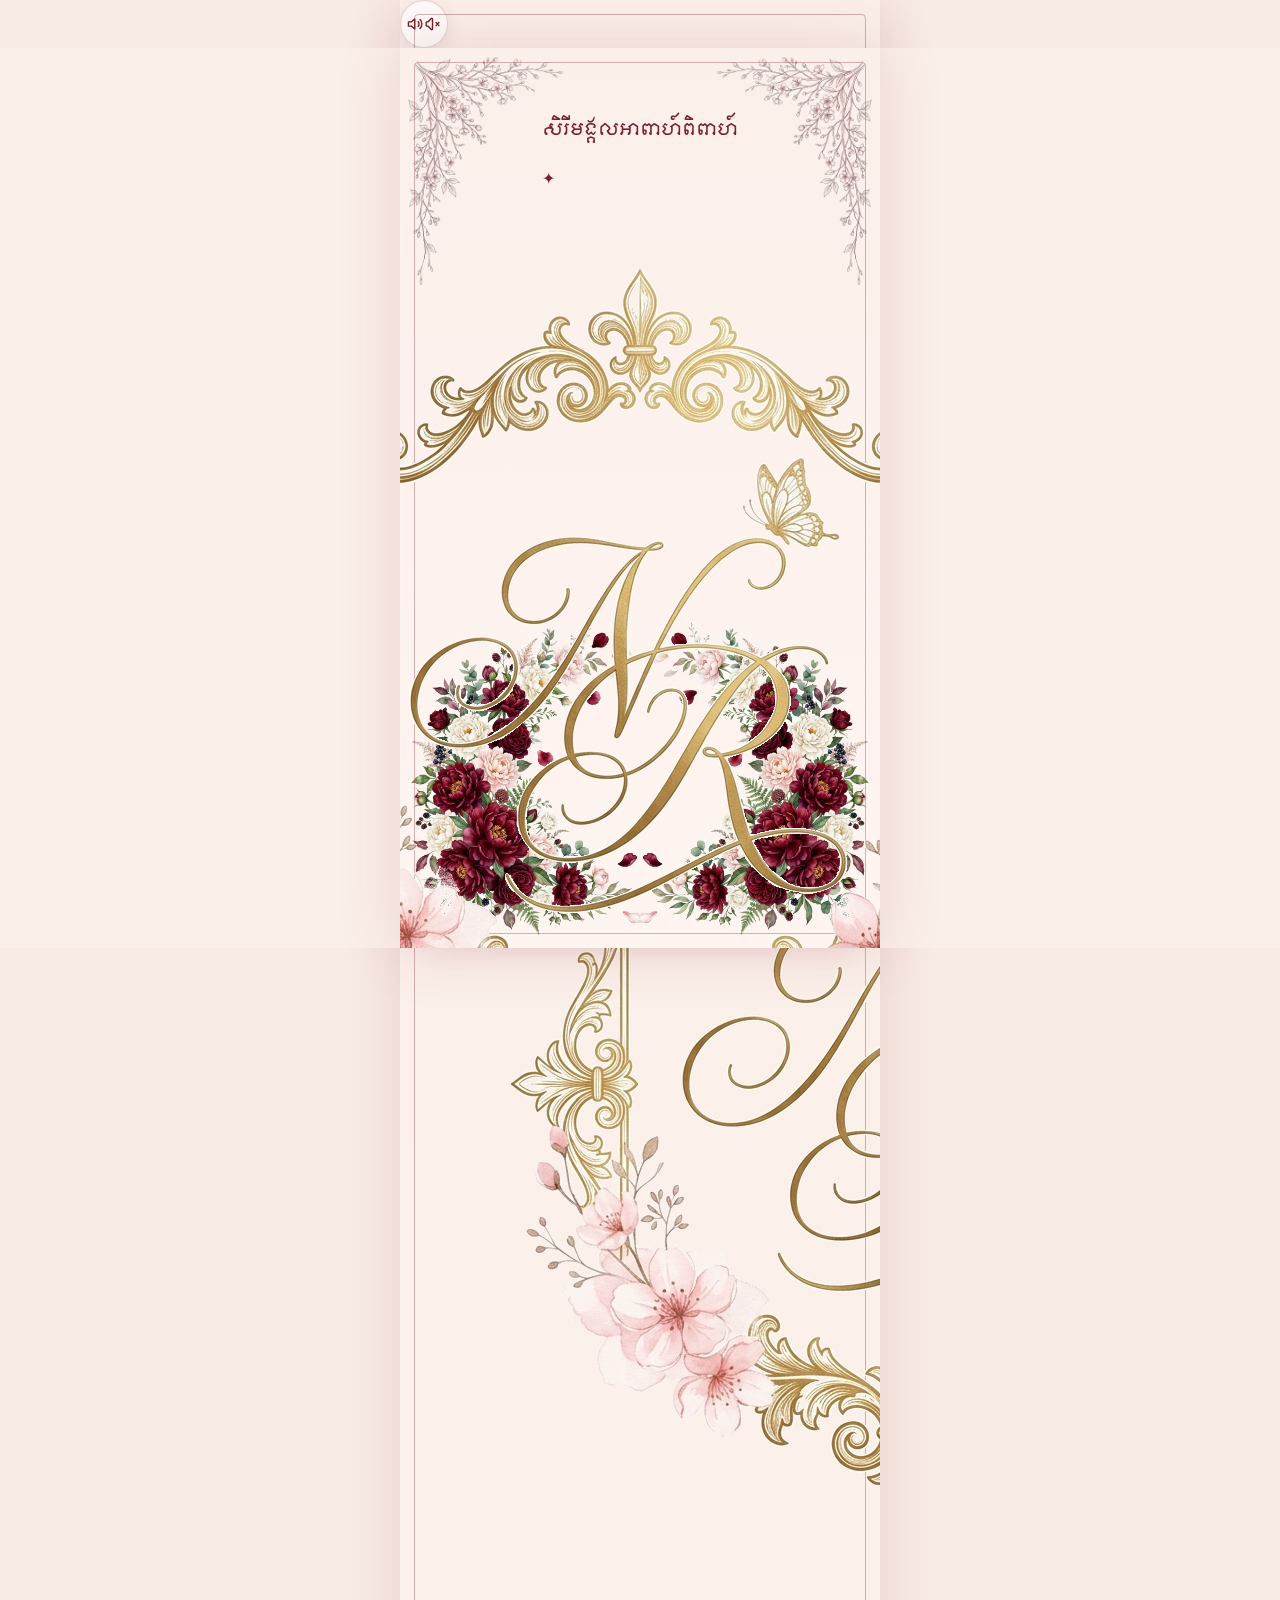
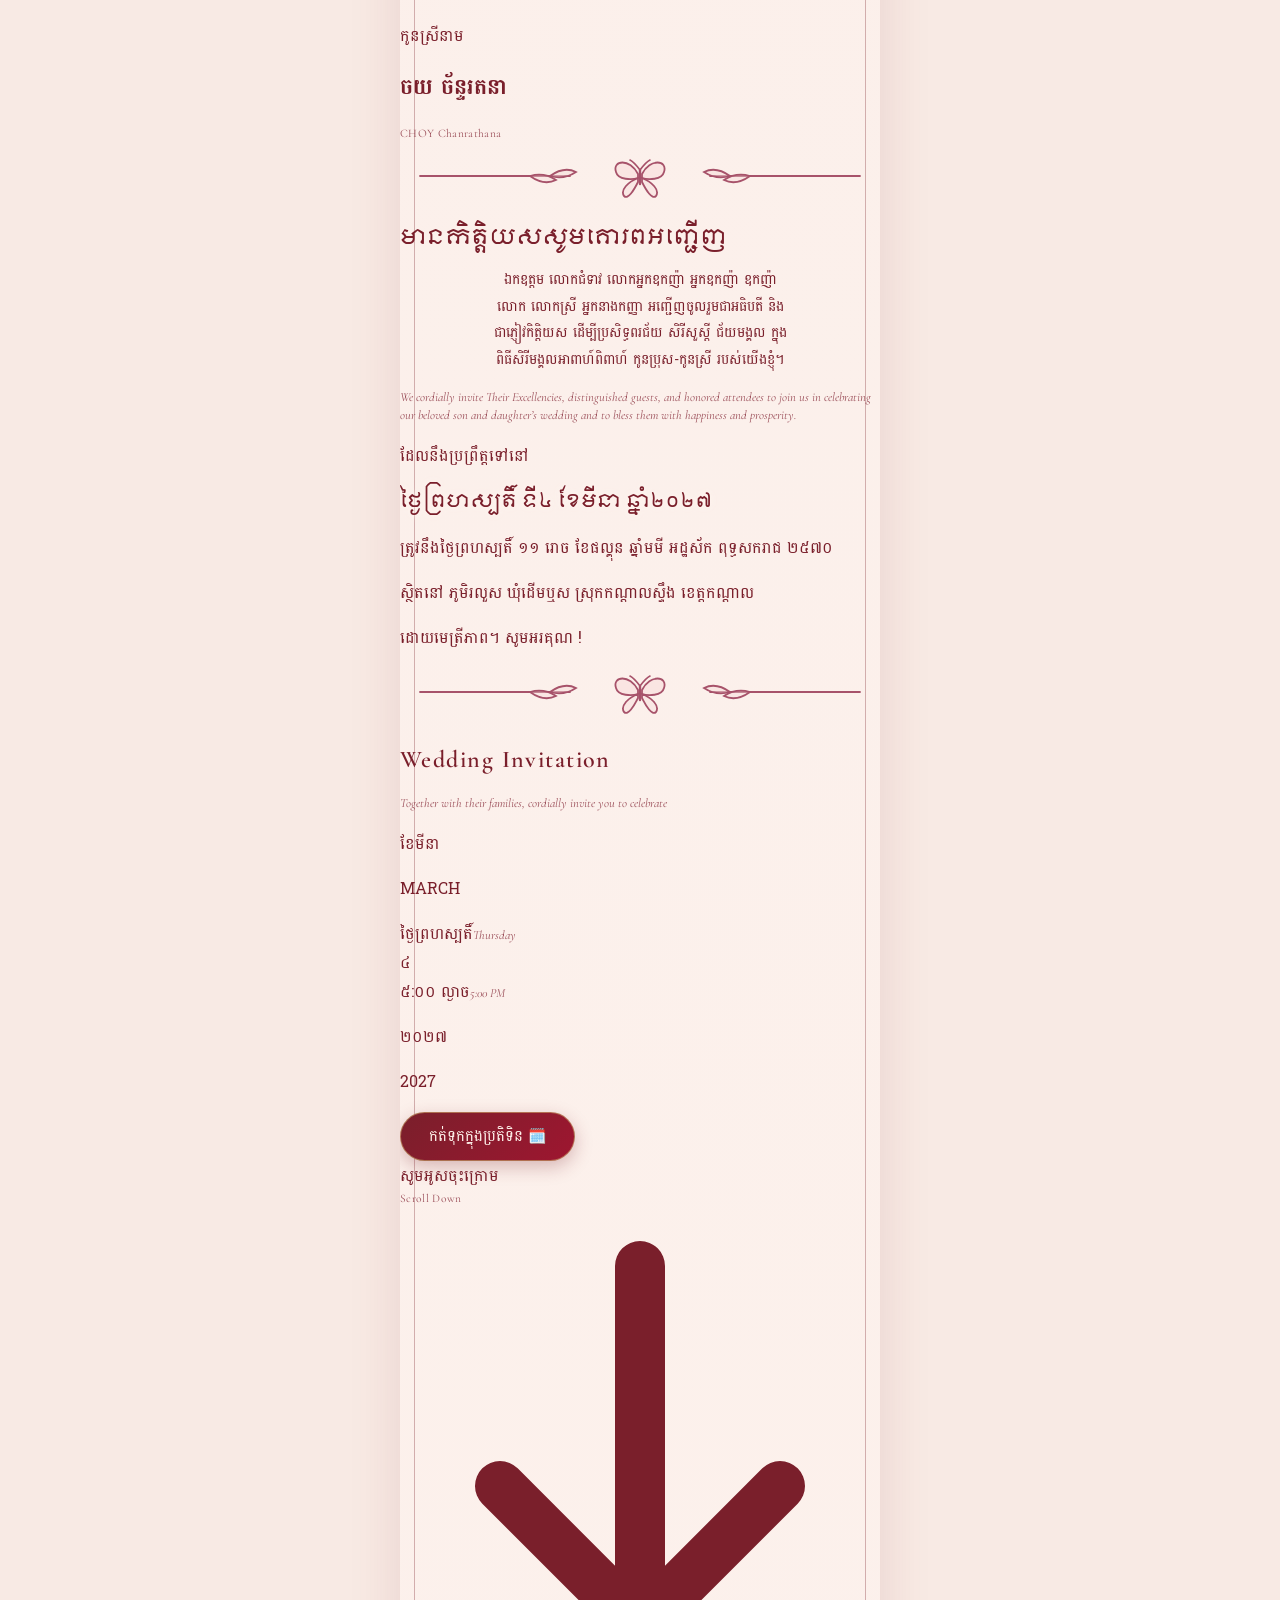
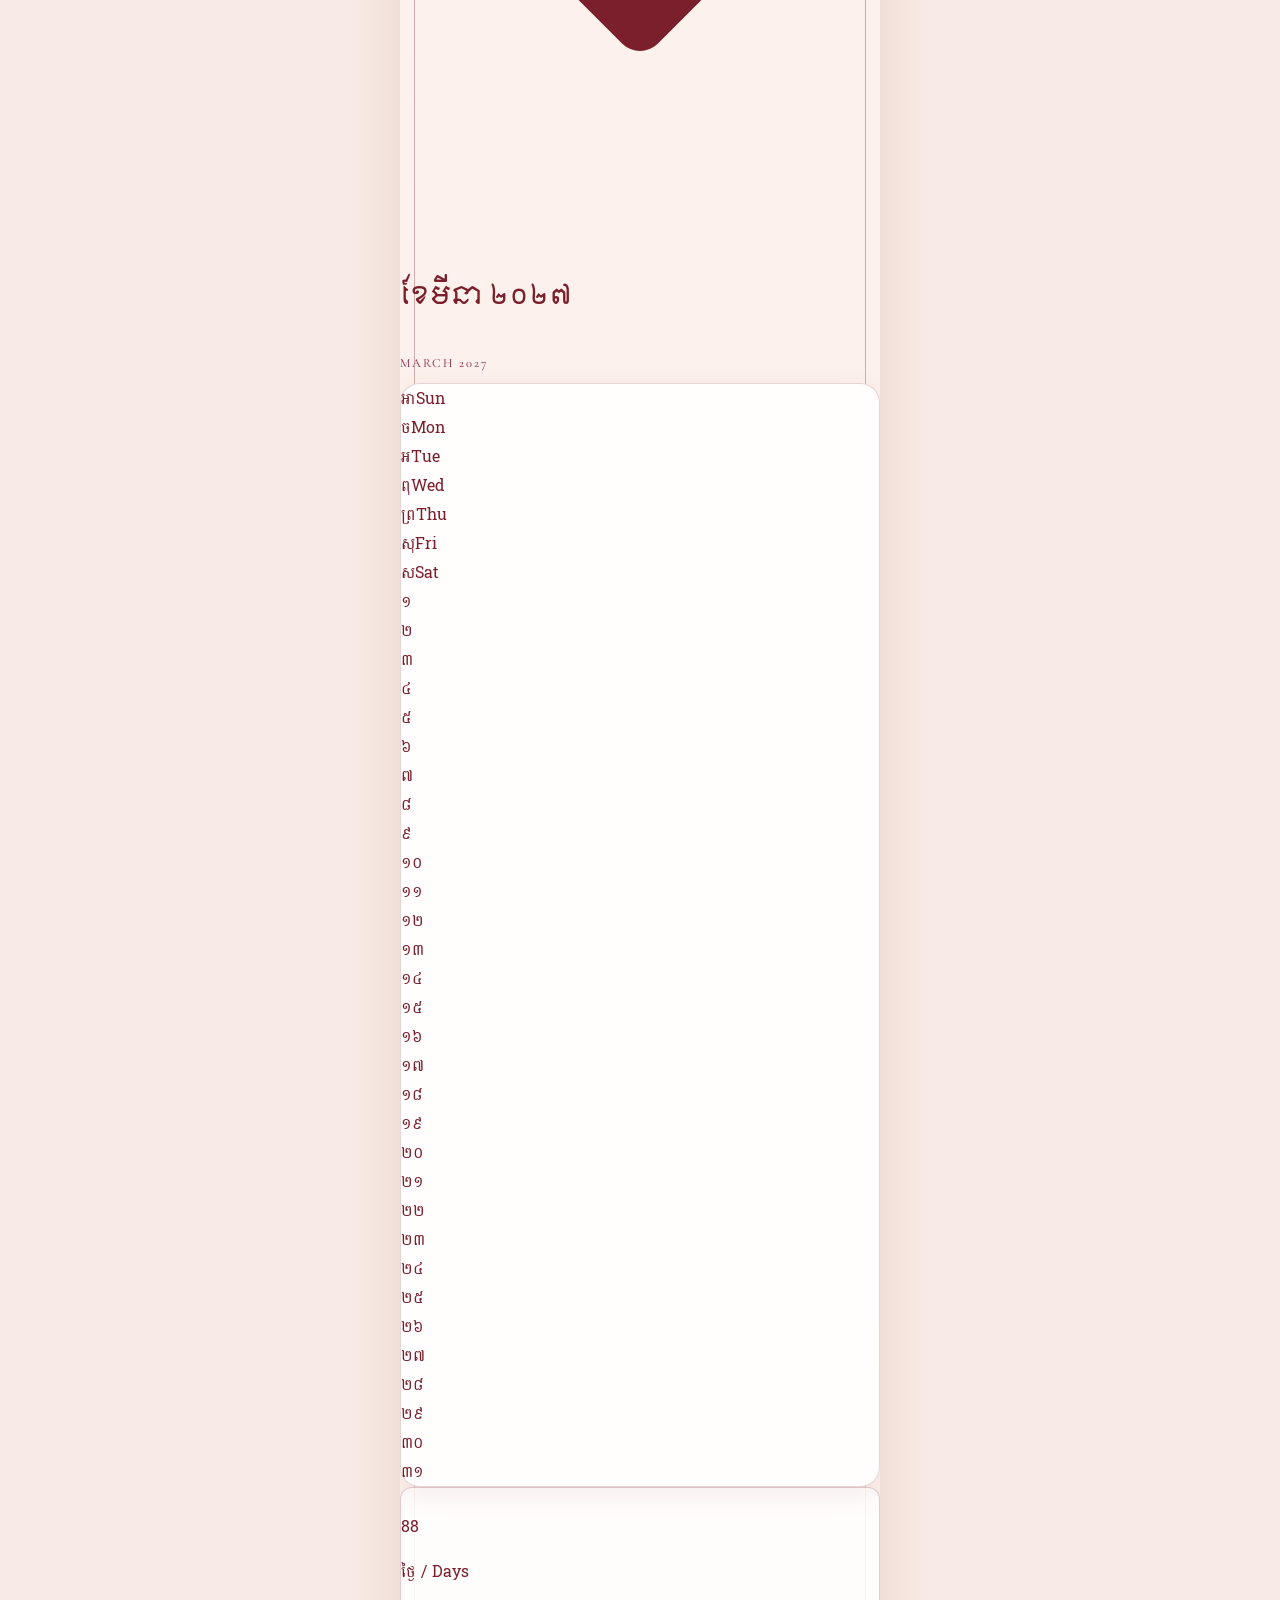
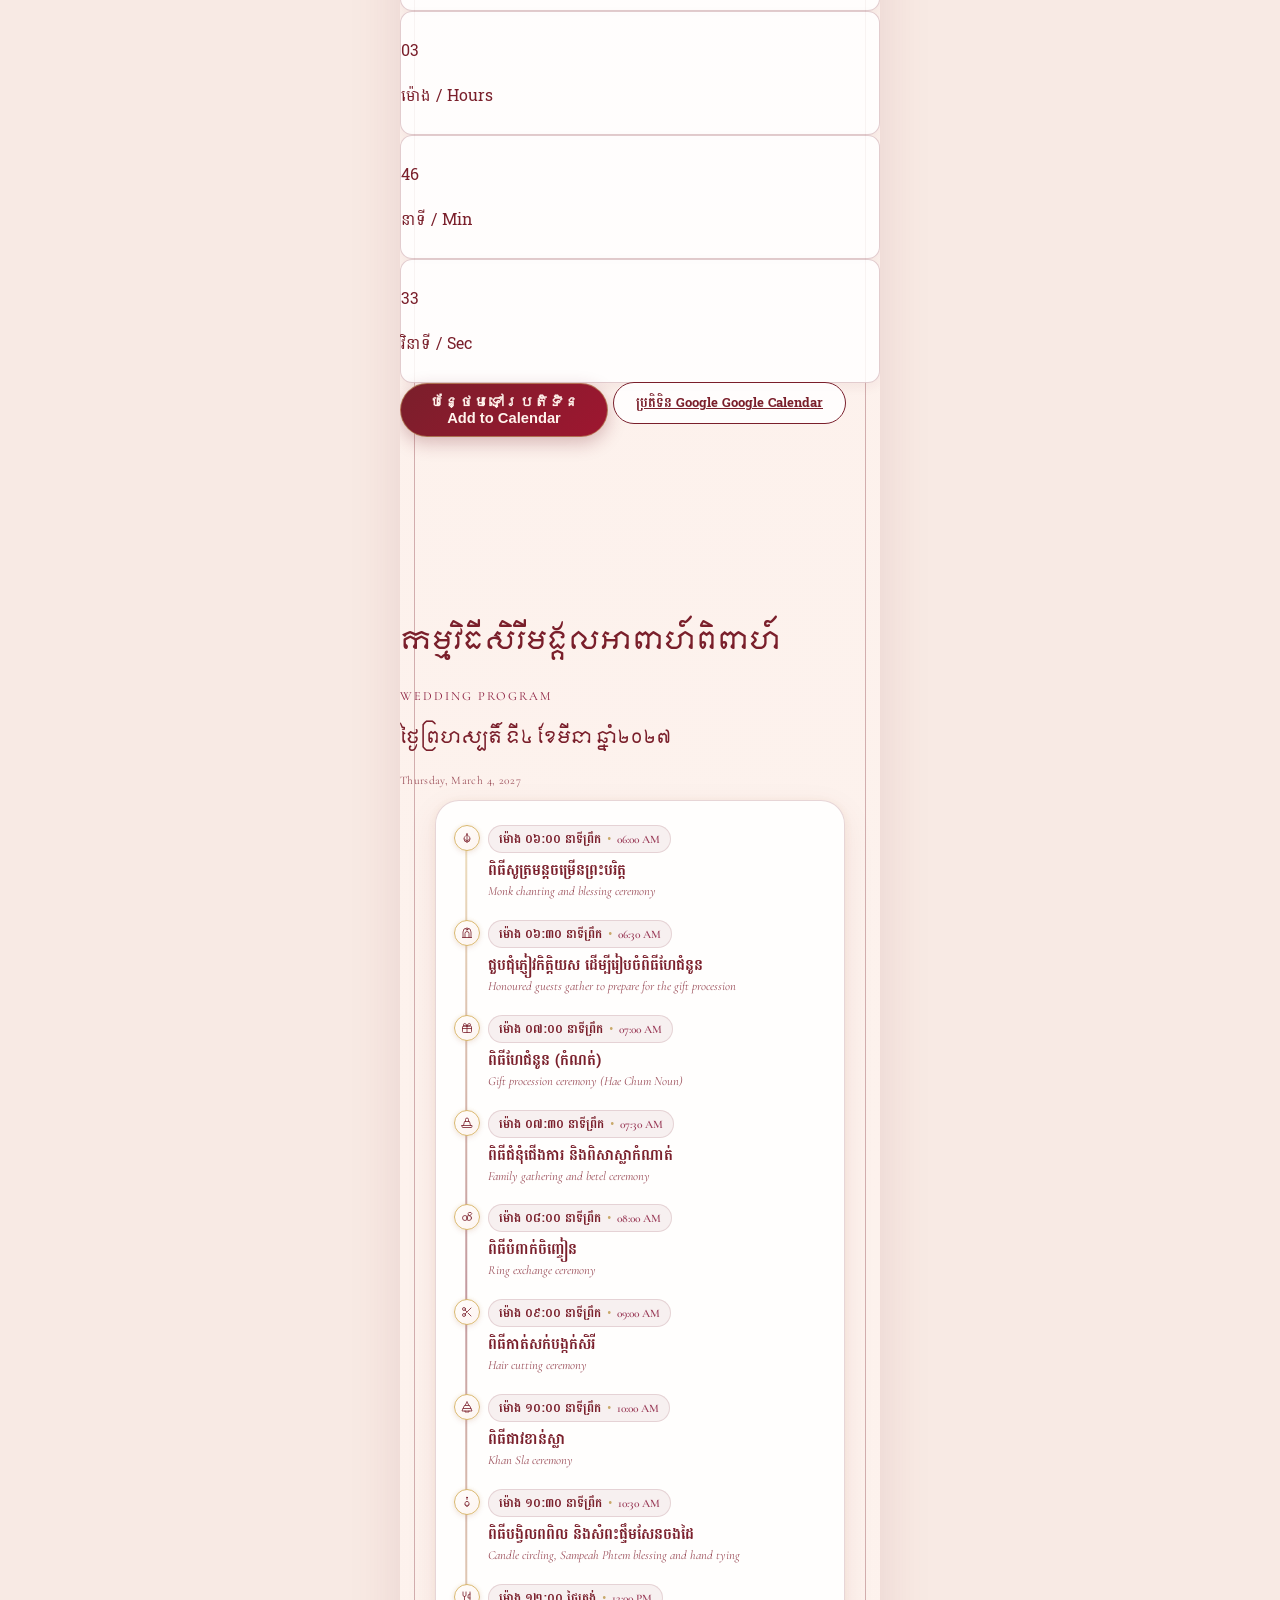
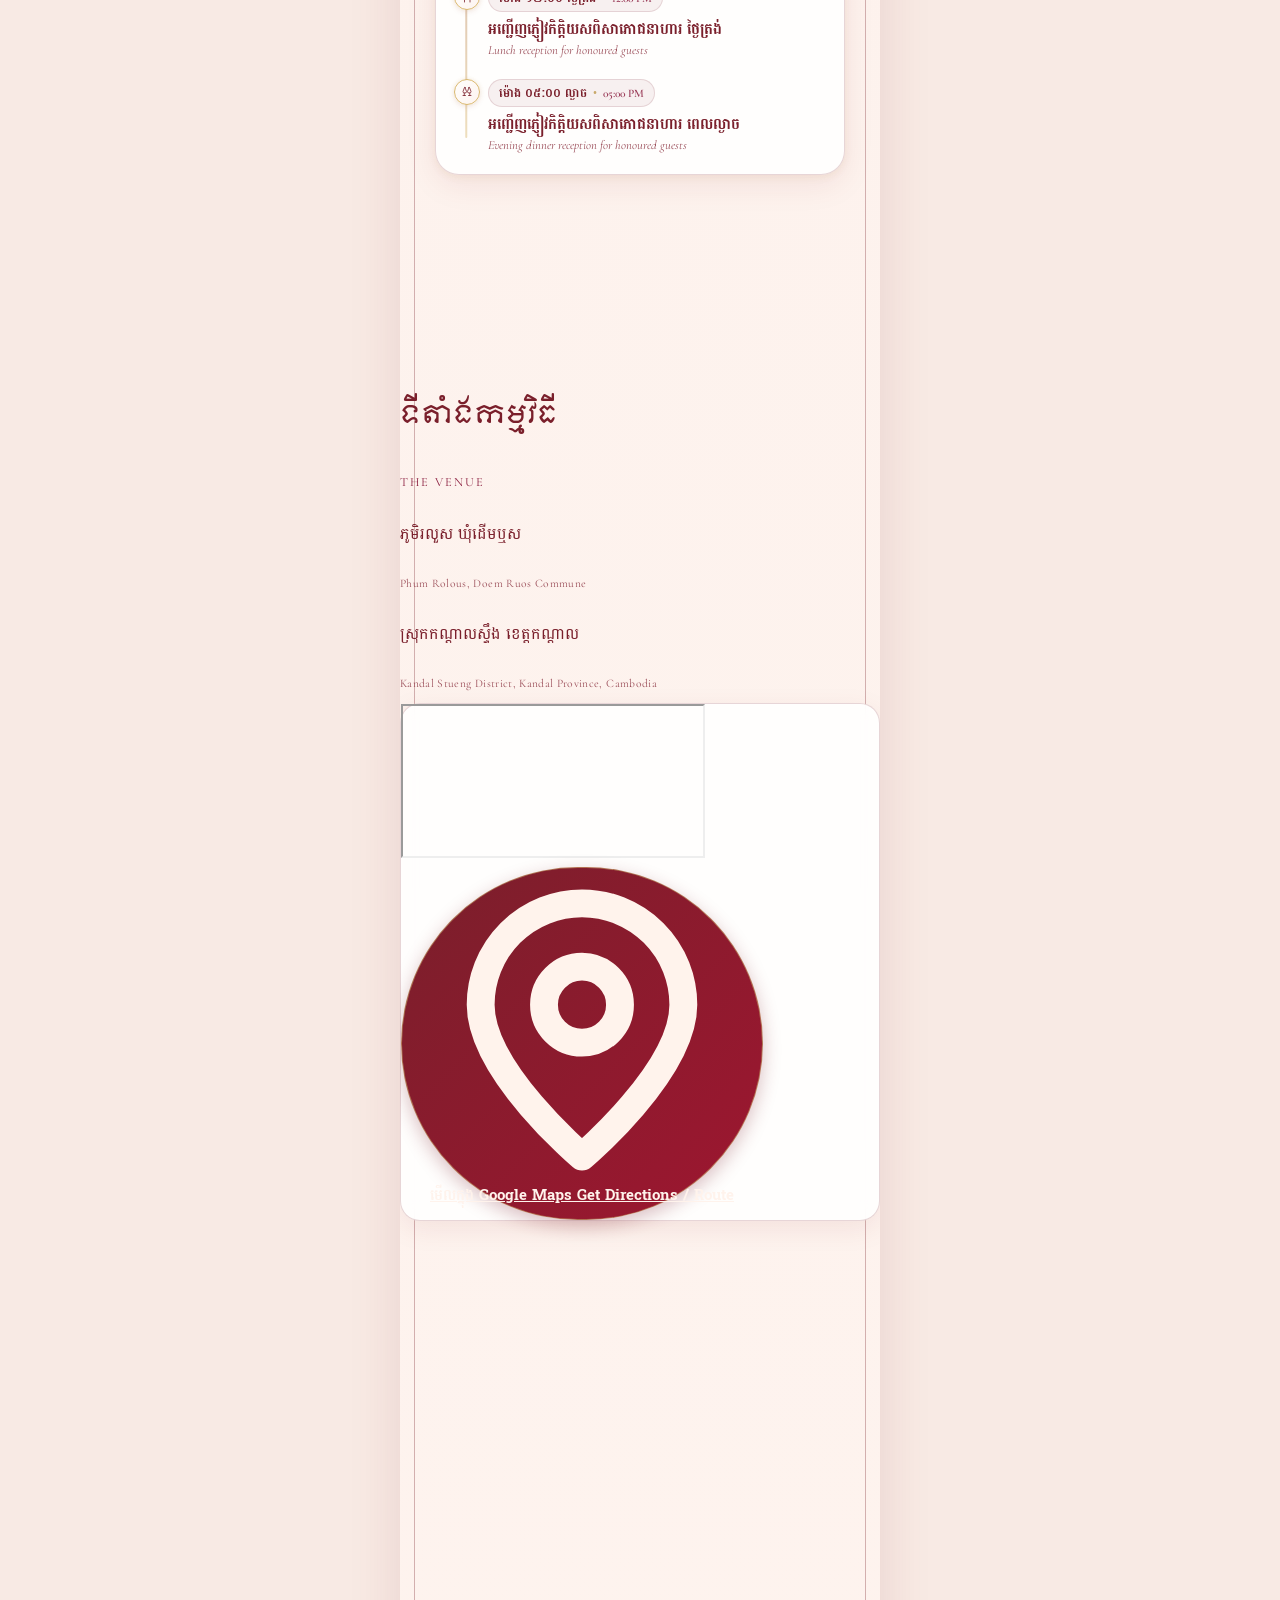
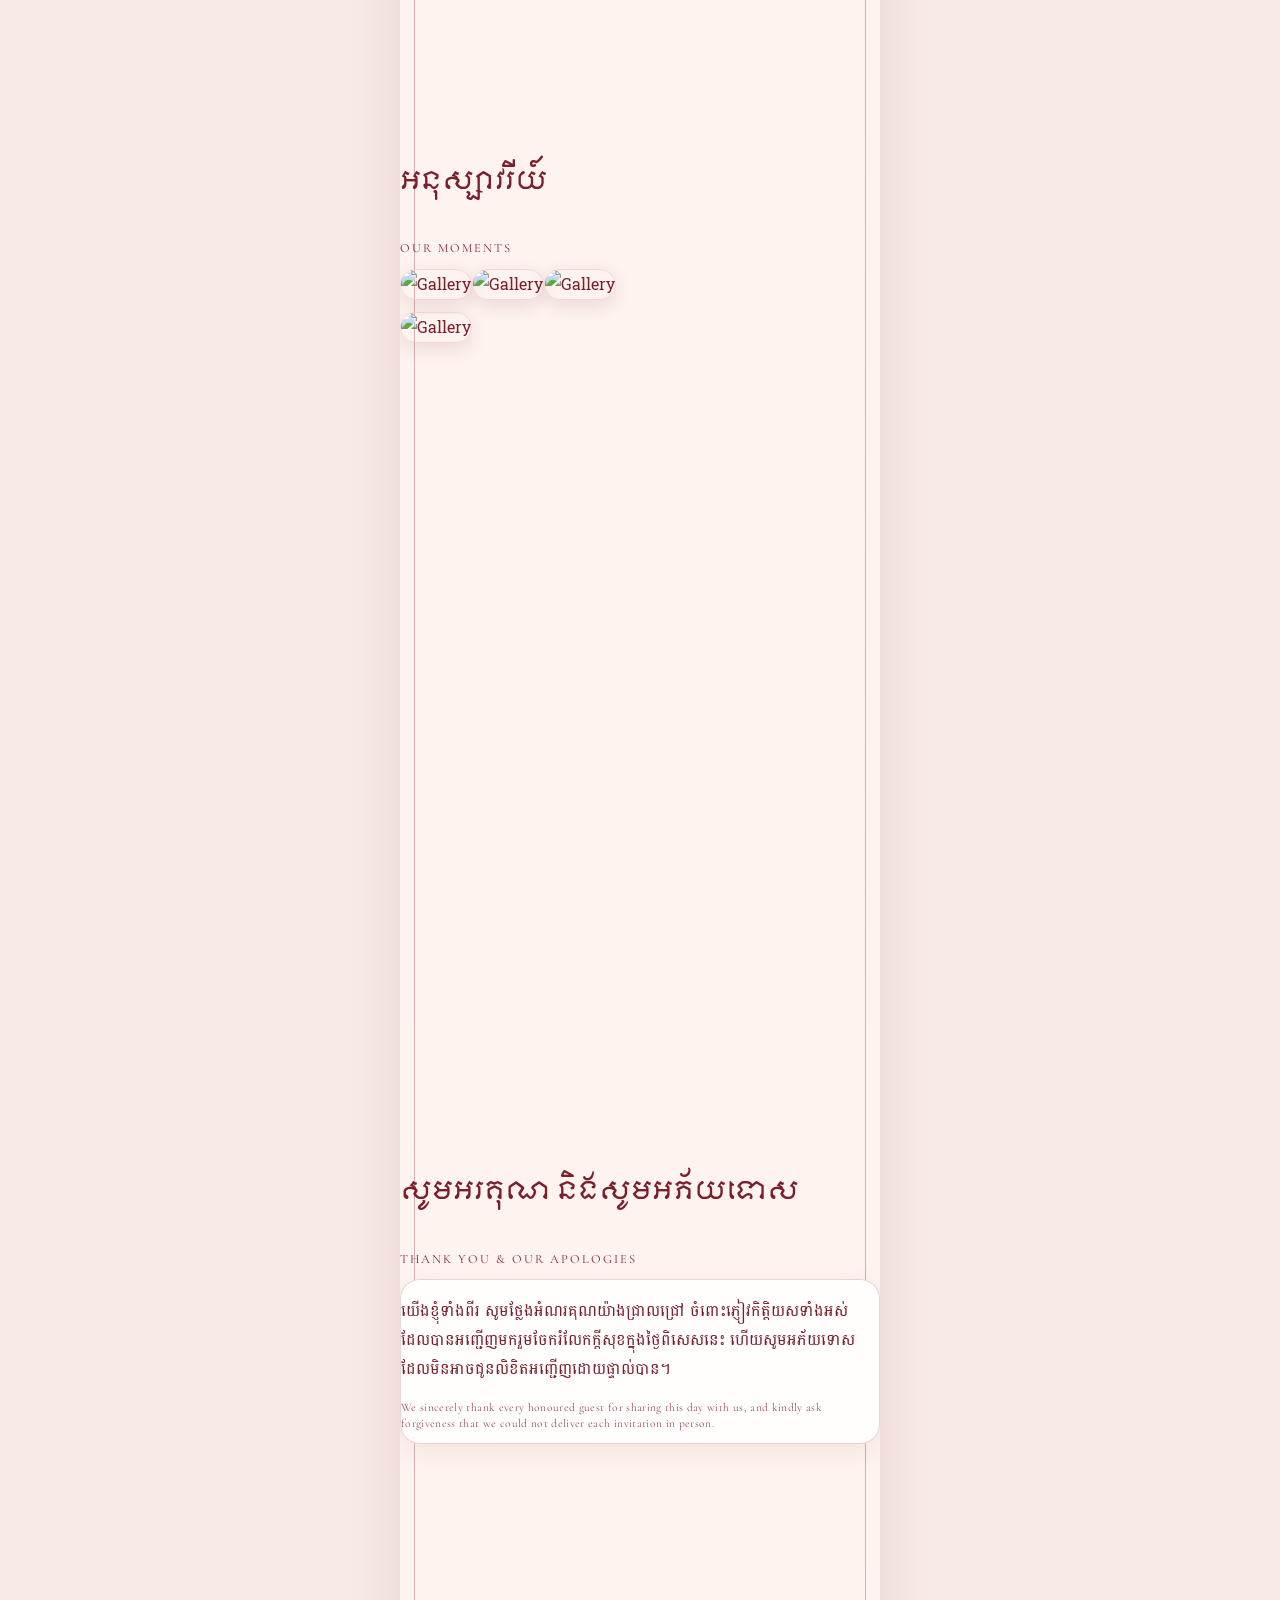
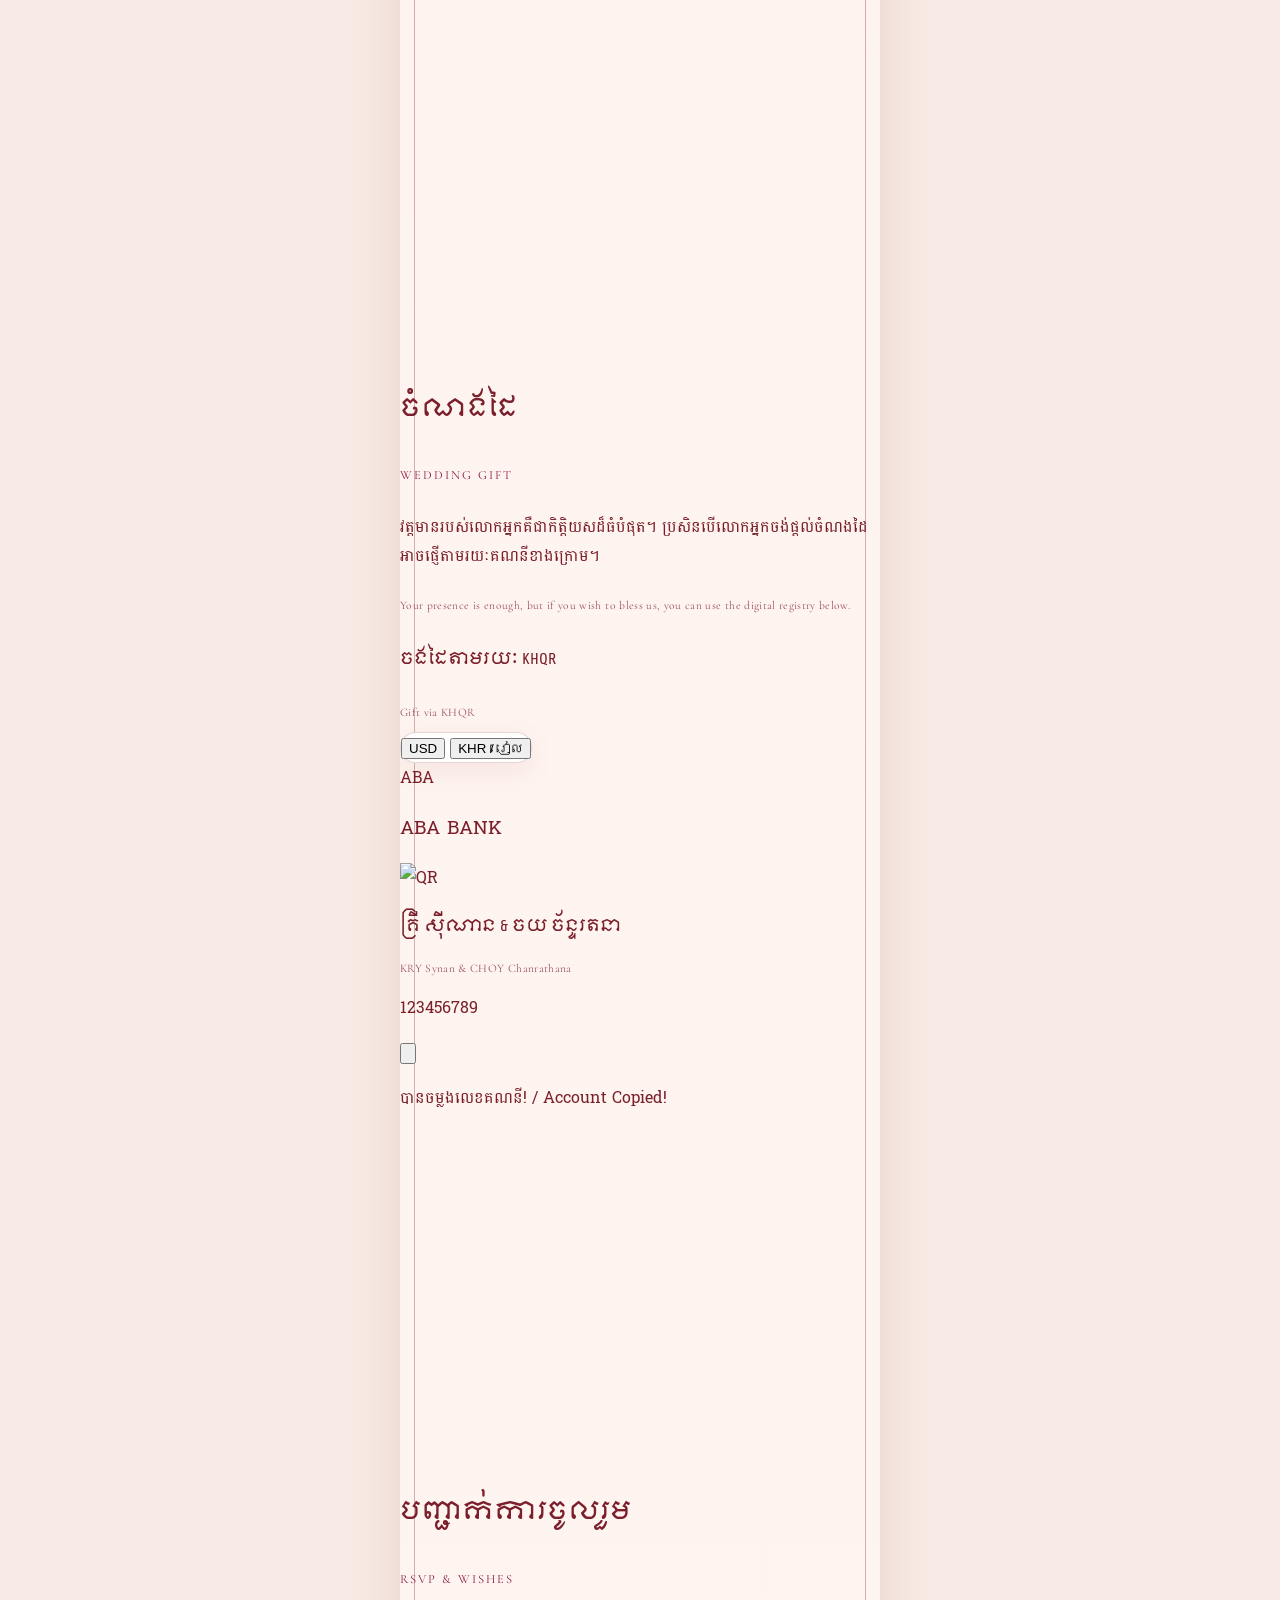
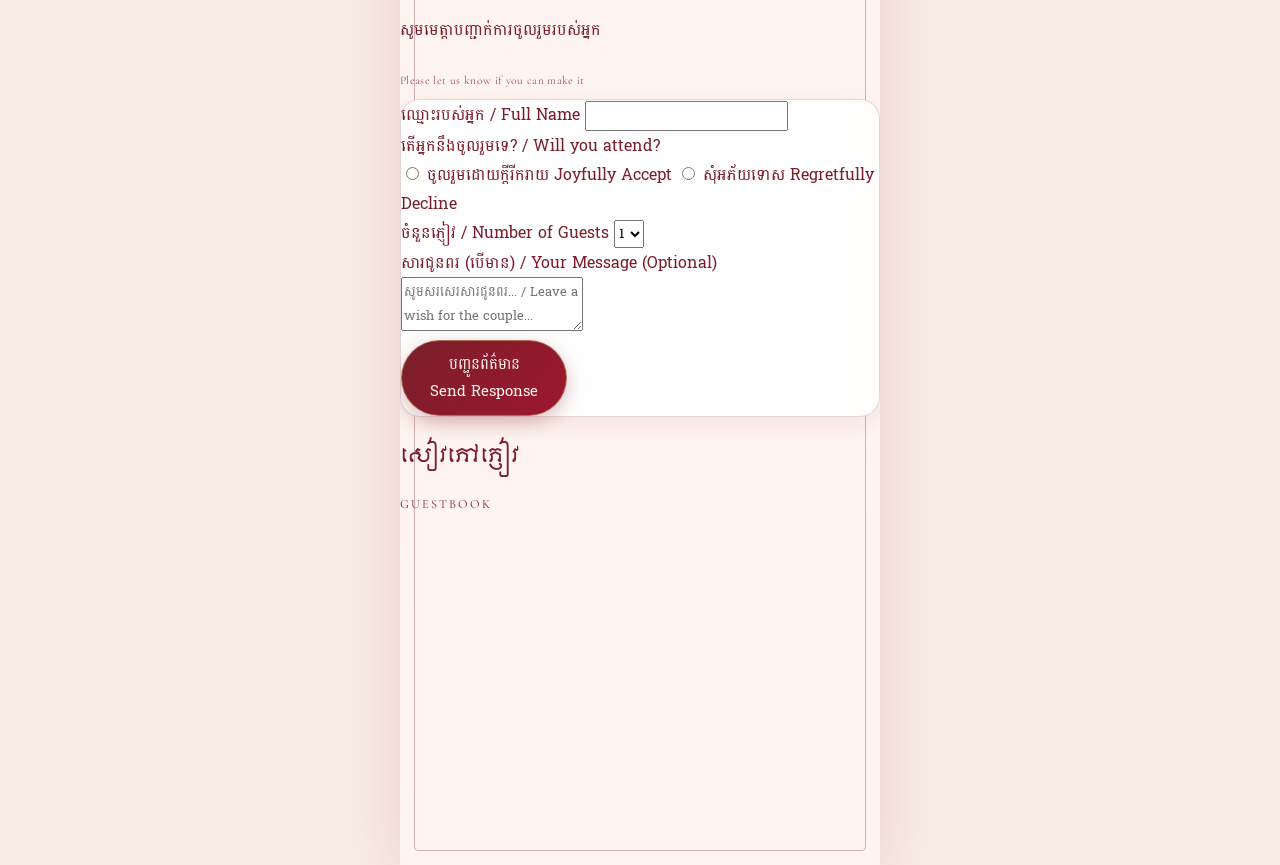
==== commit c149dc42: "Position partner names directly below parents names with N&R monogram (v31)" ====
--- a/index.html
+++ b/index.html
@@ -13,14 +13,14 @@
     <meta property="og:type" content="website">
     <meta property="og:title" content="Wedding Invitation - KRY Synan &amp; CHOY Chanrathana">
     <meta property="og:description" content="Tap to open your invitation.">
-    <meta property="og:image" content="https://mrsynan.github.io/E-inviting/assets/wedding-monogram-nr.png?v=30">
+    <meta property="og:image" content="https://mrsynan.github.io/E-inviting/assets/wedding-monogram-nr.png?v=31">
     <meta property="og:url" content="https://mrsynan.github.io/E-inviting/">
     <meta name="twitter:card" content="summary_large_image">
     
     <!-- Auto-apply latest version across all URLs without manual ?v= -->
     <script>
         (function() {
-            var v = '30';
+            var v = '31';
             try {
                 var url = new URL(window.location.href);
                 if (url.searchParams.get('v') !== v && location.protocol !== 'file:' && !location.hostname.startsWith('localhost') && location.hostname !== '127.0.0.1') {
@@ -40,7 +40,7 @@
     <link href="https://fonts.googleapis.com/css2?family=Battambang:wght@400;700&family=Cormorant+Garamond:ital,wght@0,400;0,600;0,700;1,400&family=Montserrat:wght@300;400;500;600&family=Moulpali&family=Playfair+Display:ital,wght@0,400;0,600;0,700;1,400&display=swap" rel="stylesheet">
     
     <!-- External stylesheet -->
-    <link rel="stylesheet" href="style.css?v=30">
+    <link rel="stylesheet" href="style.css?v=31">
 
     <style>
         /* Inlined critical styles to guarantee zero FOUC */
@@ -610,7 +610,7 @@
 
                 <!-- 2. Monogram Cartouche with Upper-Right Butterfly -->
                 <div class="relative w-full flex items-center justify-center my-1">
-                    <img src="assets/cover-monogram-exact.png?v=30" alt="NR Monogram" class="w-[195px] sm:w-[215px] h-auto mx-auto drop-shadow-sm select-none pointer-events-none">
+                    <img src="assets/cover-monogram-exact.png?v=31" alt="NR Monogram" class="w-[195px] sm:w-[215px] h-auto mx-auto drop-shadow-sm select-none pointer-events-none">
                 </div>
 
                 <!-- 3. Greeting & Guest Name -->
@@ -706,12 +706,34 @@
                     </div>
                 </div>
 
-                <!-- 3. Thin Floral Divider Line with Butterfly Accent (Spacing ~20px) -->
+                <!-- 3. Partner Names (Directly below parents' names): Groom Name | Gold Monogram Frame | Bride Name -->
+                <div class="my-3 max-w-sm mx-auto flex items-center justify-between px-2">
+                    <!-- Left: Groom Name (under Groom parents) -->
+                    <div class="flex-1 text-center">
+                        <p class="font-battambang text-xs text-[#9B4E59] mb-0.5">កូនប្រុសនាម</p>
+                        <p class="font-battambang-bold couple-name-km">គ្រី ស៊ីណាន</p>
+                        <p class="en-sub text-[9px]">KRY Synan</p>
+                    </div>
+
+                    <!-- Center: Gold Oval Floral Monogram Frame (z-index 10 above petals) -->
+                    <div class="monogram-container px-2">
+                        <img src="assets/wedding-monogram-nr.png?v=31" alt="NR Monogram" class="w-20 h-20 drop-shadow-sm">
+                    </div>
+
+                    <!-- Right: Bride Name (under Bride parents) -->
+                    <div class="flex-1 text-center">
+                        <p class="font-battambang text-xs text-[#9B4E59] mb-0.5">កូនស្រីនាម</p>
+                        <p class="font-battambang-bold couple-name-km">ចយ ច័ន្ទរតនា</p>
+                        <p class="en-sub text-[9px]">CHOY Chanrathana</p>
+                    </div>
+                </div>
+
+                <!-- 4. Thin Floral Divider Line with Butterfly Accent (Spacing ~20px) -->
                 <div class="my-3 flex justify-center">
                     <img src="assets/floral-divider.svg" alt="" class="w-44 h-auto opacity-75">
                 </div>
 
-                <!-- 4. Section Heading: Moulpali ~20px, weight 400 -->
+                <!-- 5. Section Heading: Moulpali ~20px, weight 400 -->
                 <p class="font-moulpali invitation-heading-km">មានកិត្តិយសសូមគោរពអញ្ជើញ</p>
 
                 <!-- Khmer Paragraph: Battambang ~14px, line-height: 1.9, CENTERED, text-wrap: balance -->
@@ -723,28 +745,6 @@
                     <p class="font-en-body text-center mt-2 italic px-2">
                         We cordially invite Their Excellencies, distinguished guests, and honored attendees to join us in celebrating our beloved son and daughter’s wedding and to bless them with happiness and prosperity.
                     </p>
-                </div>
-
-                <!-- 5. Center Row: Groom Name (under Groom parents) | Gold Monogram Frame | Bride Name (under Bride parents) -->
-                <div class="my-3 max-w-sm mx-auto flex items-center justify-between px-2">
-                    <!-- Left: Groom Name (Battambang Bold 700 ~22px) -->
-                    <div class="flex-1 text-center">
-                        <p class="font-battambang text-xs text-[#9B4E59] mb-0.5">កូនប្រុសនាម</p>
-                        <p class="font-battambang-bold couple-name-km">គ្រី ស៊ីណាន</p>
-                        <p class="en-sub text-[9px]">KRY Synan</p>
-                    </div>
-
-                    <!-- Center: Gold Oval Floral Monogram Frame (z-index 10 above petals) -->
-                    <div class="monogram-container px-2">
-                        <img src="assets/wedding-monogram-nr.png?v=30" alt="NR Monogram" class="w-20 h-20 drop-shadow-sm">
-                    </div>
-
-                    <!-- Right: Bride Name (Battambang Bold 700 ~22px) -->
-                    <div class="flex-1 text-center">
-                        <p class="font-battambang text-xs text-[#9B4E59] mb-0.5">កូនស្រីនាម</p>
-                        <p class="font-battambang-bold couple-name-km">ចយ ច័ន្ទរតនា</p>
-                        <p class="en-sub text-[9px]">CHOY Chanrathana</p>
-                    </div>
                 </div>
 
                 <!-- 6. Date Line (~18px Moulpali) & Venue Address (Battambang 400) - Item 9 Original Dates -->
@@ -1226,11 +1226,11 @@
 
     <!-- Application Logic -->
     <script type="module">
-        import * as EVNS from "./event.js?v=30";
-        import { RSVP } from "./config.js?v=30";
-        import { EVENT } from "./event.js?v=30";
-        import { CONTENT, BANK, GALLERY } from "./content.js?v=30";
-        import * as CNS from "./content.js?v=30";
+        import * as EVNS from "./event.js?v=31";
+        import { RSVP } from "./config.js?v=31";
+        import { EVENT } from "./event.js?v=31";
+        import { CONTENT, BANK, GALLERY } from "./content.js?v=31";
+        import * as CNS from "./content.js?v=31";
 
         const GALLERY_USED = GALLERY;
 
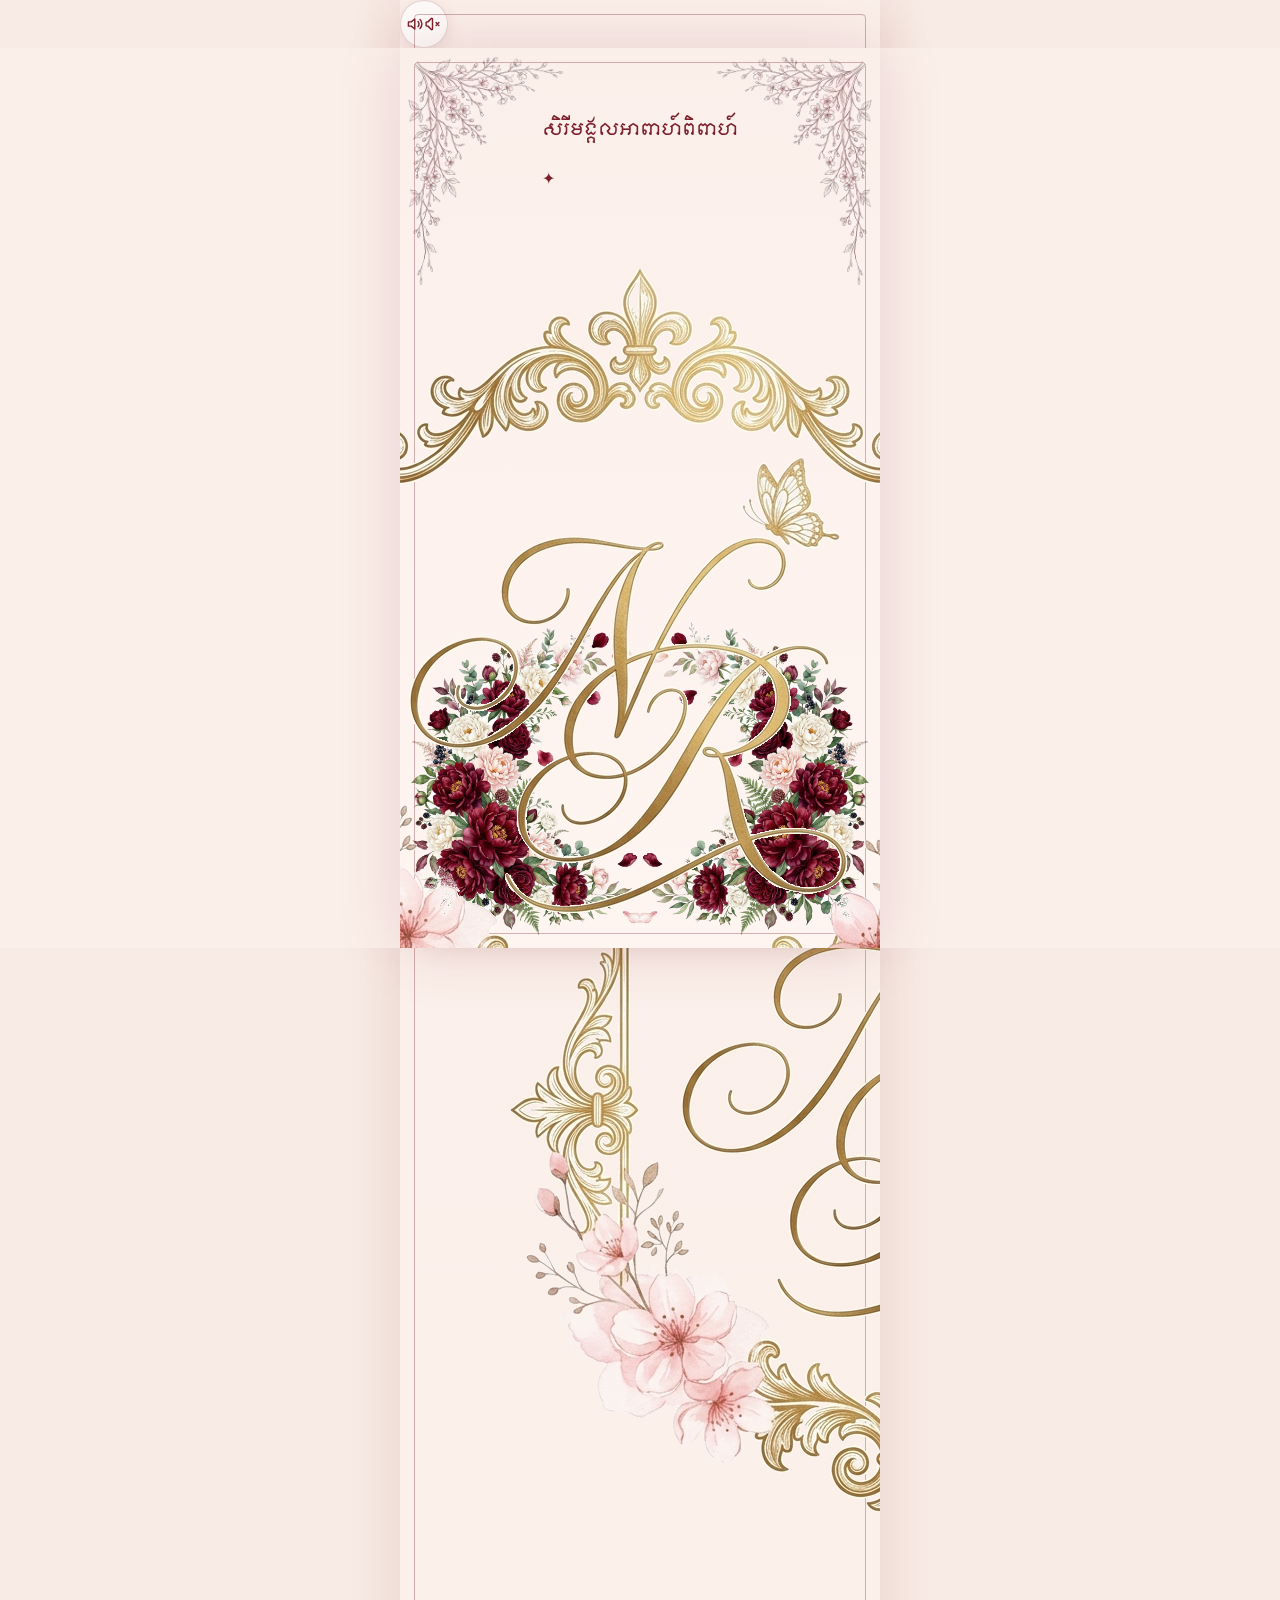
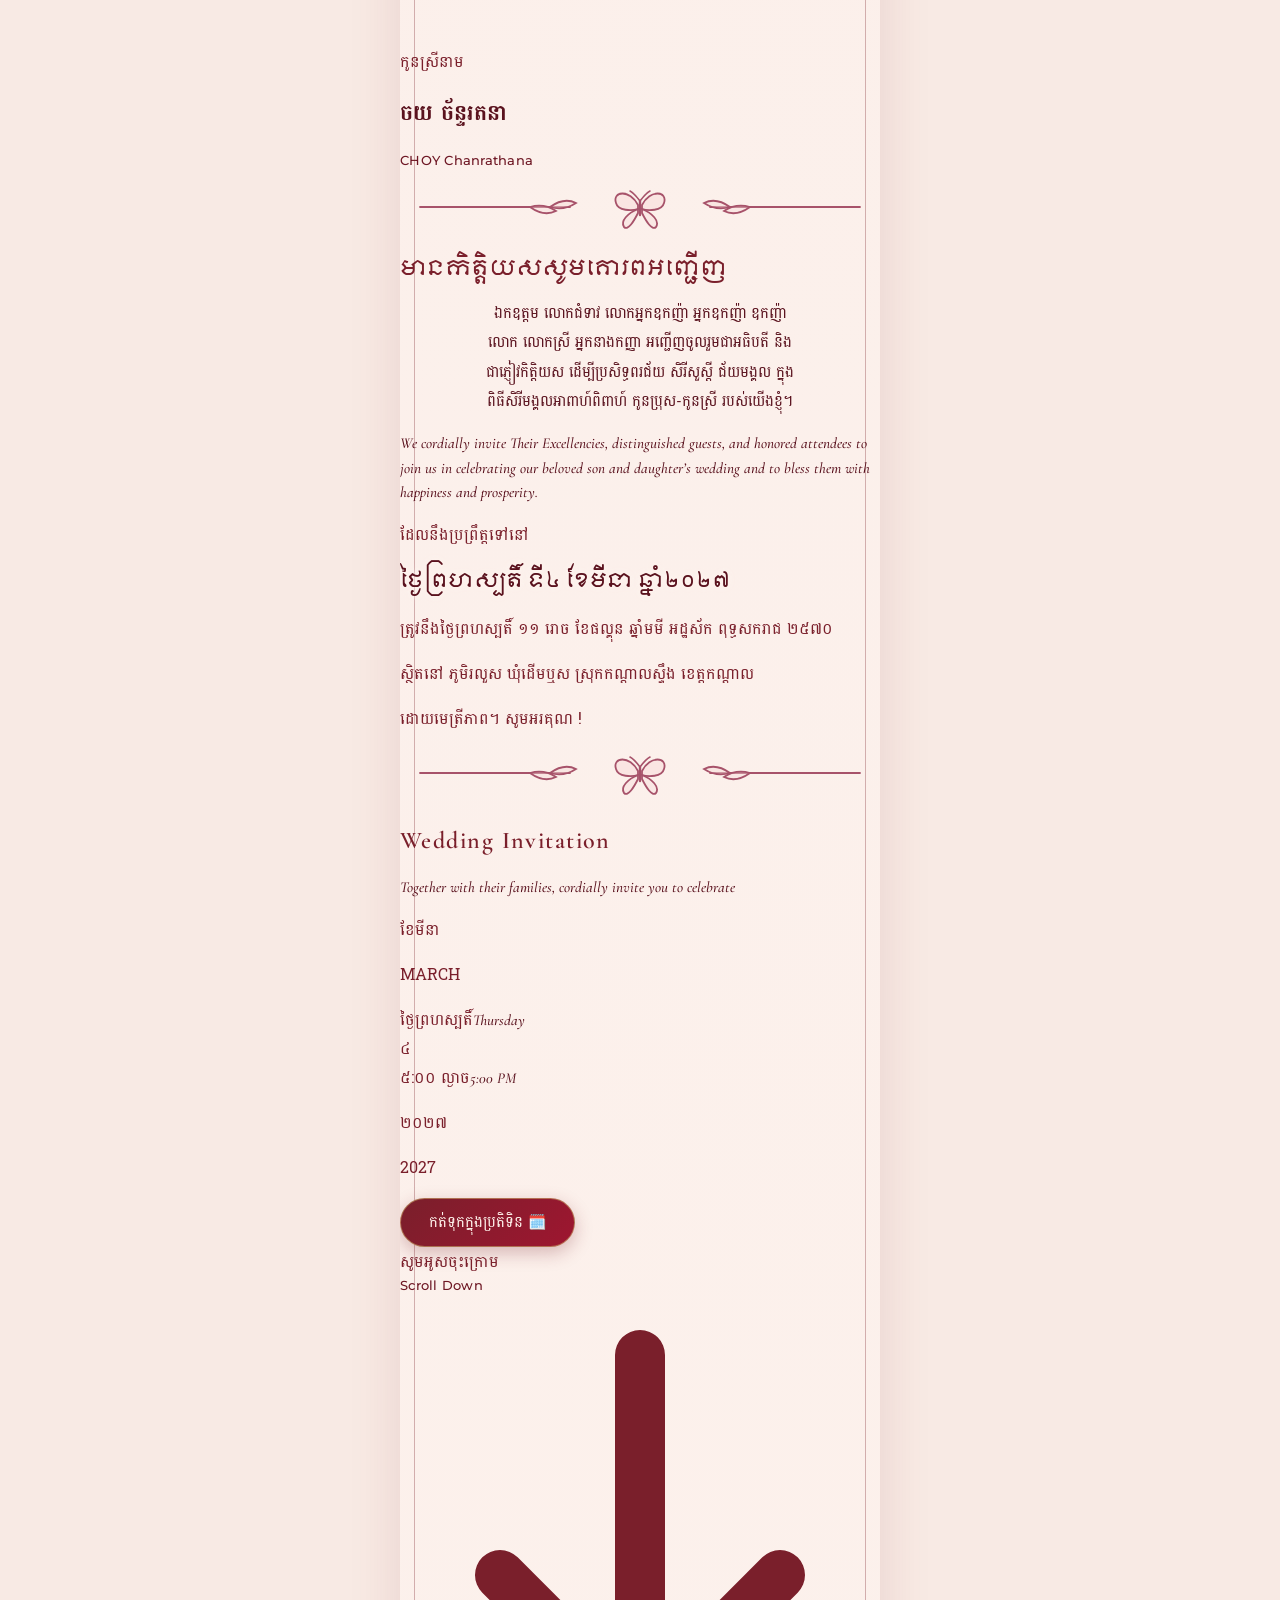
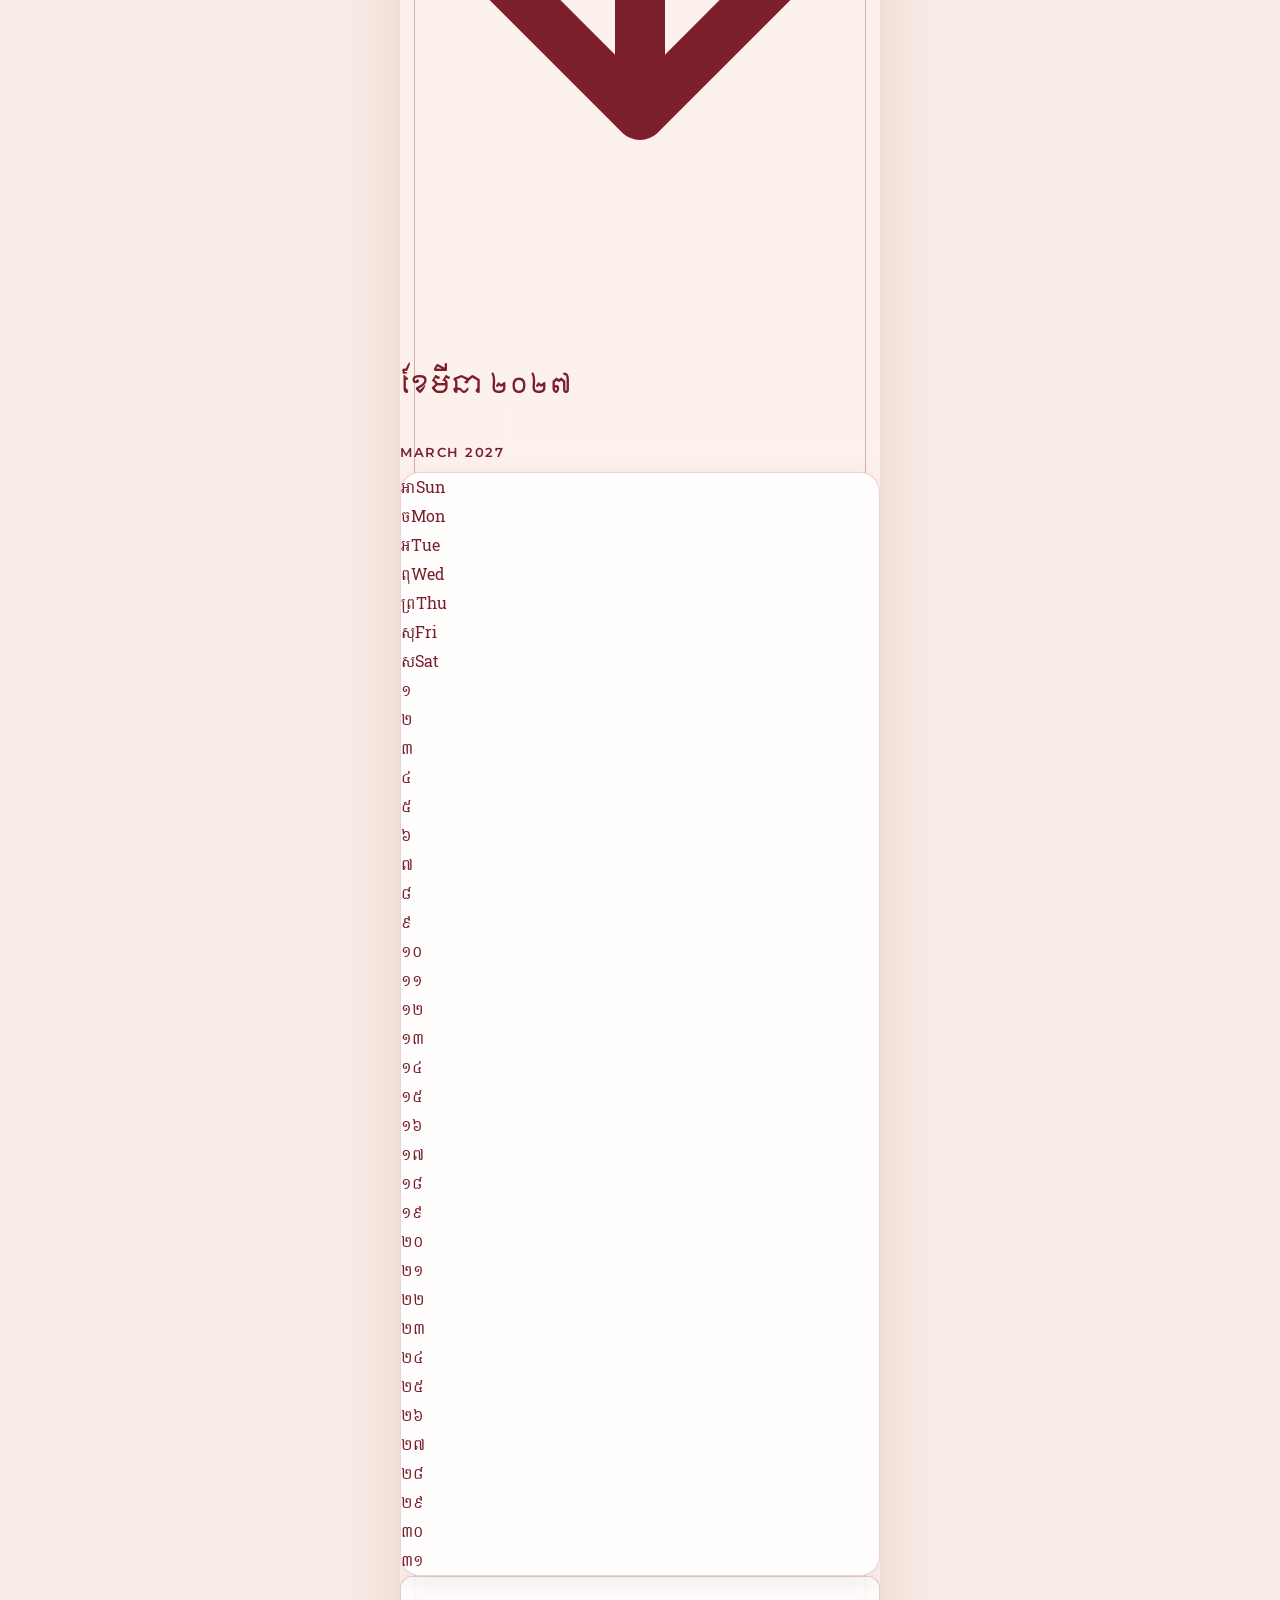
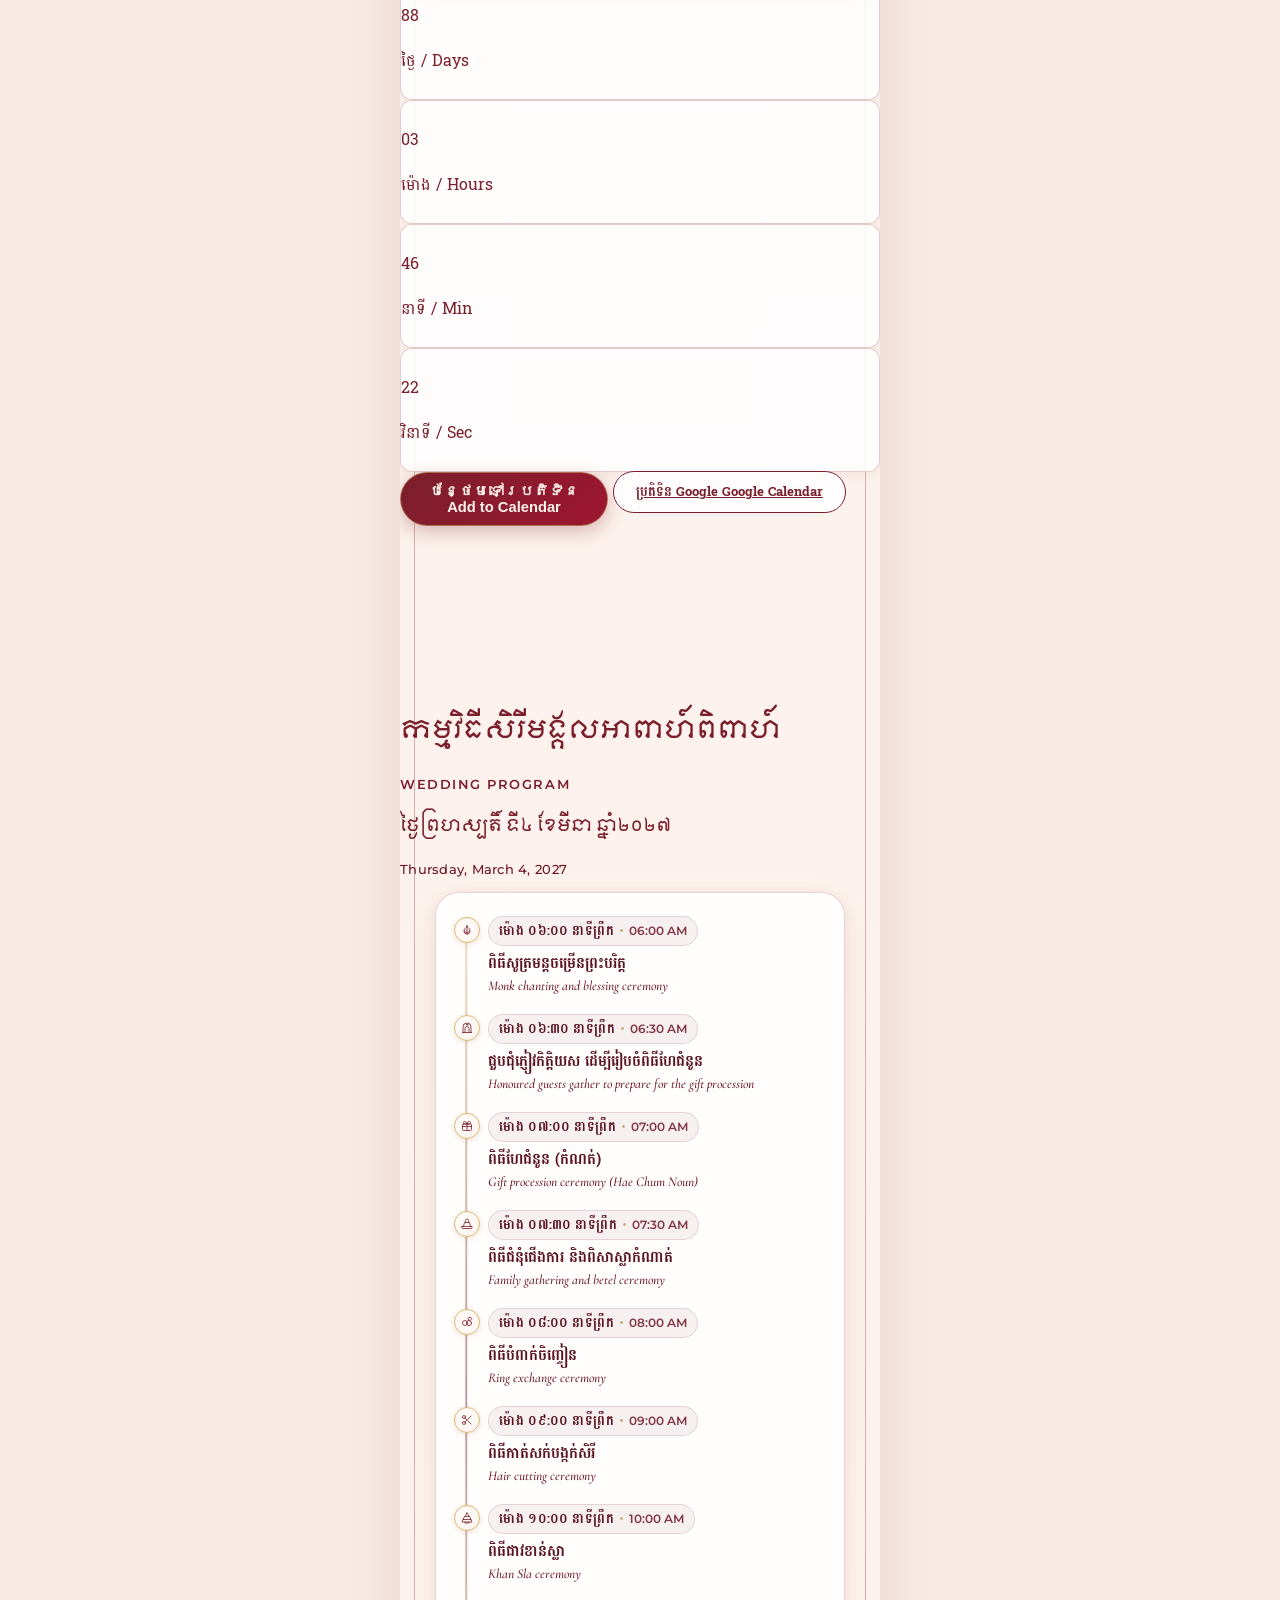
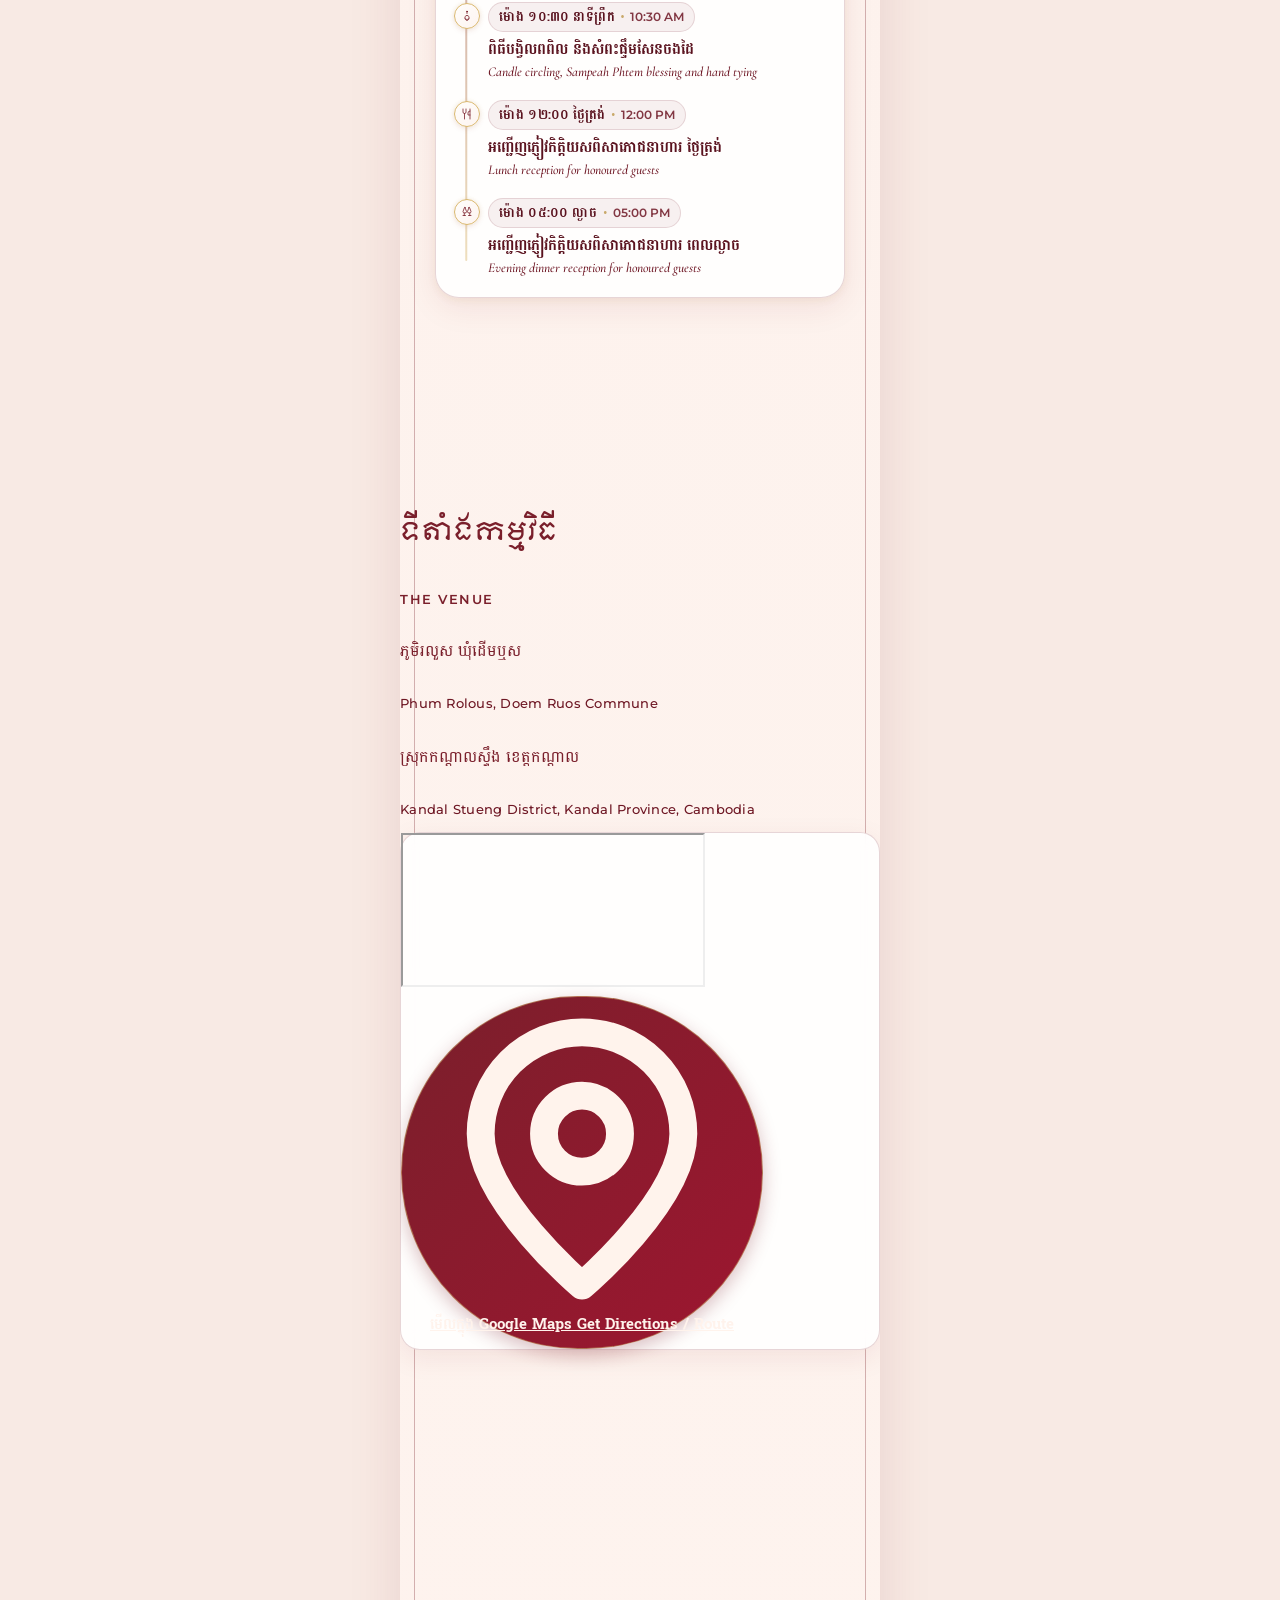
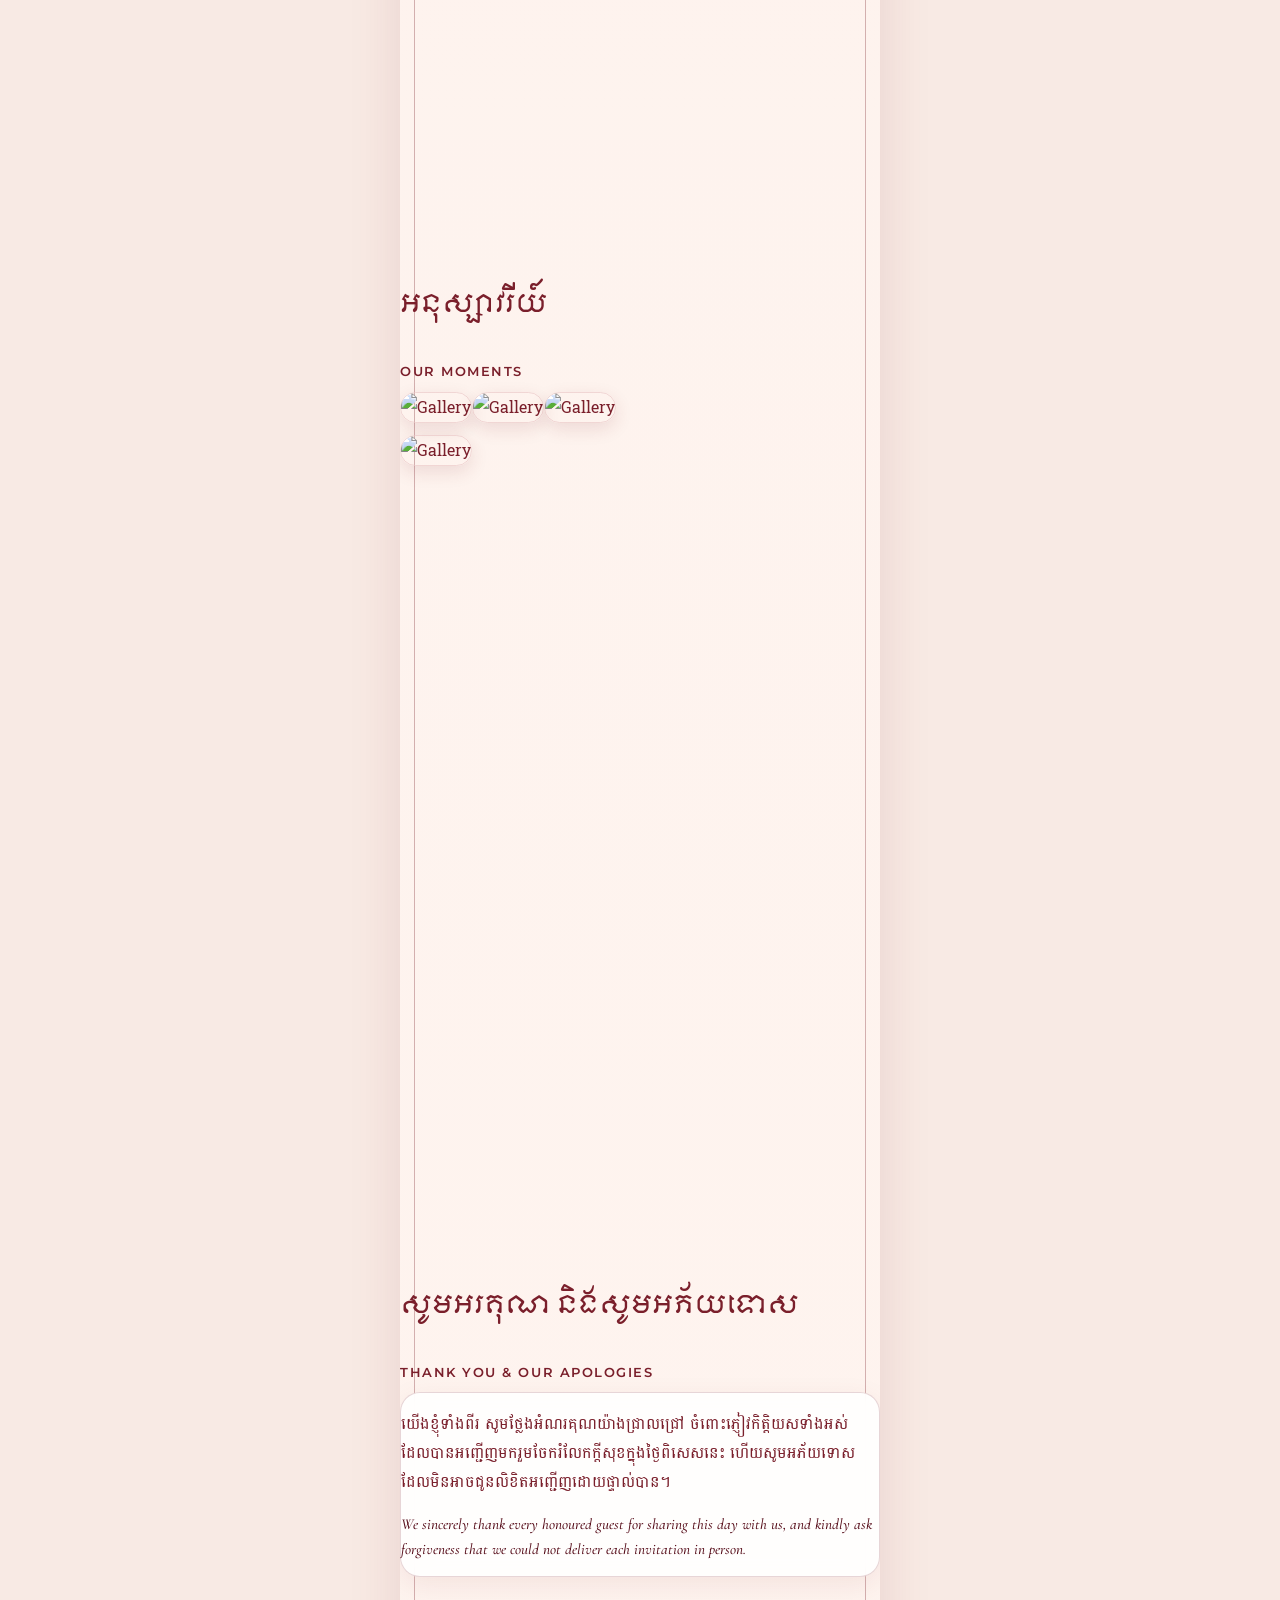
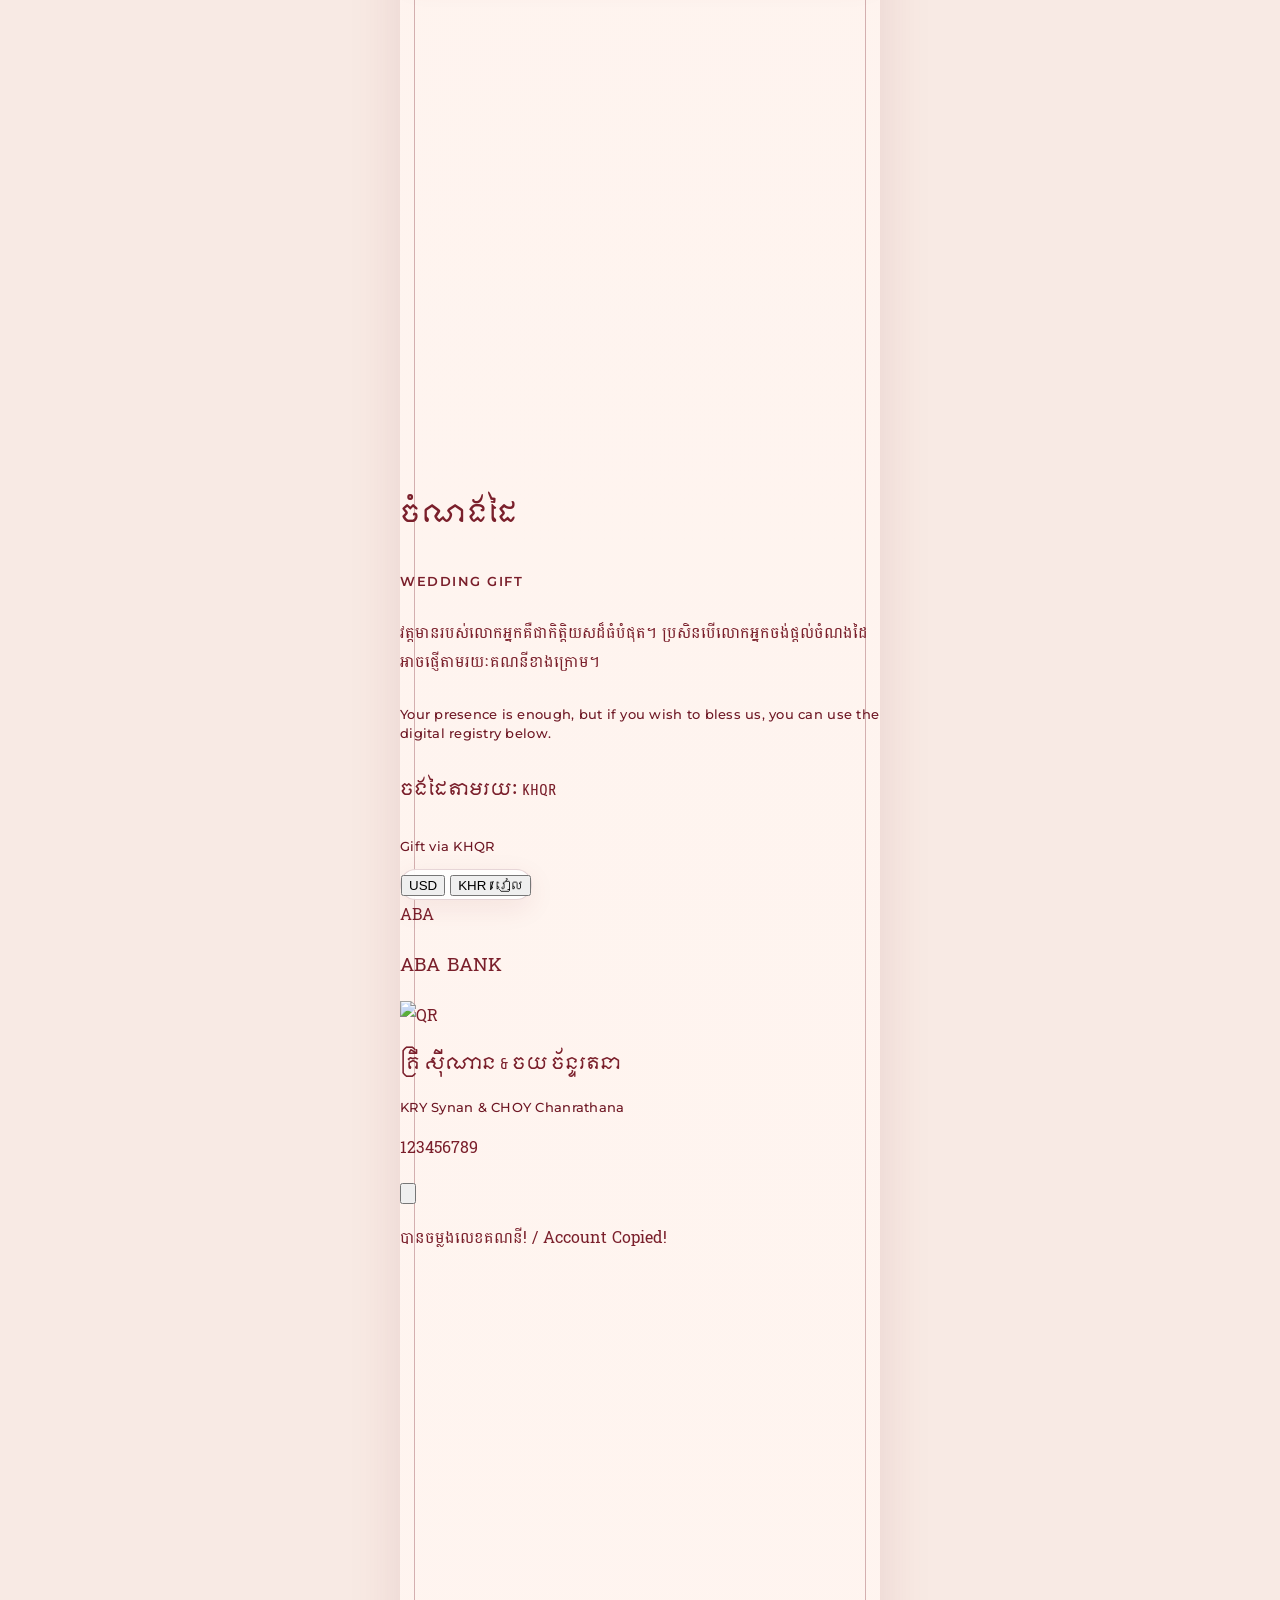
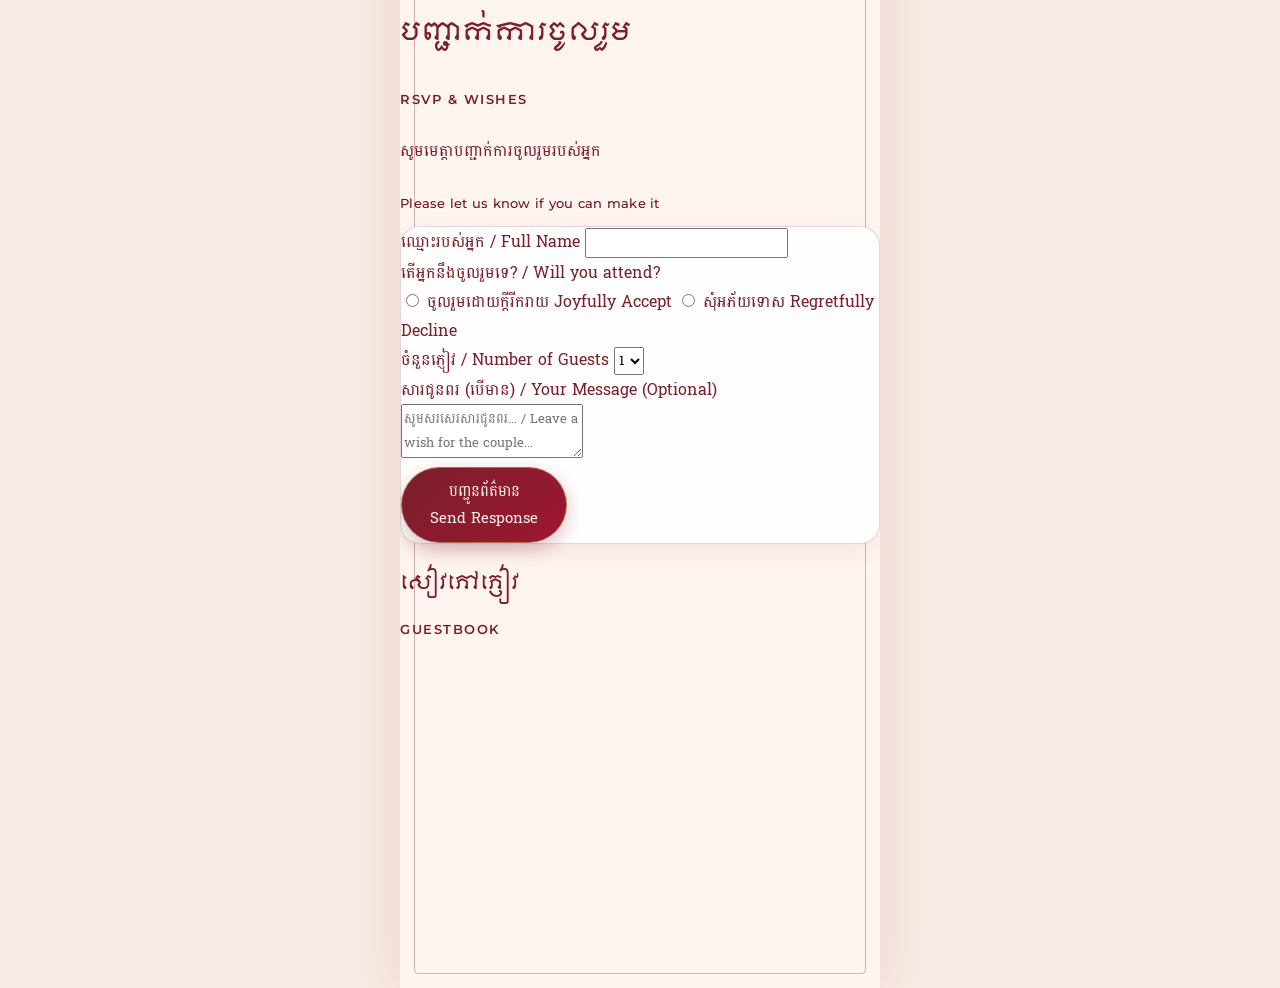
==== commit a11aafe4: "Enhance typography, contrast, and font sizes across all sections for high readability (v32)" ====
--- a/index.html
+++ b/index.html
@@ -13,14 +13,14 @@
     <meta property="og:type" content="website">
     <meta property="og:title" content="Wedding Invitation - KRY Synan &amp; CHOY Chanrathana">
     <meta property="og:description" content="Tap to open your invitation.">
-    <meta property="og:image" content="https://mrsynan.github.io/E-inviting/assets/wedding-monogram-nr.png?v=31">
+    <meta property="og:image" content="https://mrsynan.github.io/E-inviting/assets/wedding-monogram-nr.png?v=32">
     <meta property="og:url" content="https://mrsynan.github.io/E-inviting/">
     <meta name="twitter:card" content="summary_large_image">
     
     <!-- Auto-apply latest version across all URLs without manual ?v= -->
     <script>
         (function() {
-            var v = '31';
+            var v = '32';
             try {
                 var url = new URL(window.location.href);
                 if (url.searchParams.get('v') !== v && location.protocol !== 'file:' && !location.hostname.startsWith('localhost') && location.hostname !== '127.0.0.1') {
@@ -40,7 +40,7 @@
     <link href="https://fonts.googleapis.com/css2?family=Battambang:wght@400;700&family=Cormorant+Garamond:ital,wght@0,400;0,600;0,700;1,400&family=Montserrat:wght@300;400;500;600&family=Moulpali&family=Playfair+Display:ital,wght@0,400;0,600;0,700;1,400&display=swap" rel="stylesheet">
     
     <!-- External stylesheet -->
-    <link rel="stylesheet" href="style.css?v=31">
+    <link rel="stylesheet" href="style.css?v=32">
 
     <style>
         /* Inlined critical styles to guarantee zero FOUC */
@@ -71,31 +71,35 @@
             font-weight: 700 !important;
         }
 
-        /* English fonts */
+        /* English fonts - Enhanced readability & contrast */
         .font-en-title {
             font-family: 'Cormorant Garamond', 'Playfair Display', serif;
             font-weight: 600;
         }
         .font-en-body {
-            font-family: 'Cormorant Garamond', serif;
+            font-family: 'Cormorant Garamond', 'Playfair Display', serif;
             font-style: italic;
-            font-size: 0.78rem;
-            line-height: 1.5;
-            color: #9B4E59;
+            font-size: 0.95rem;
+            font-weight: 500;
+            line-height: 1.6;
+            color: #5A121E;
         }
         .en-sub {
-            font-family: 'Cormorant Garamond', 'Montserrat', sans-serif;
-            font-size: 0.72rem;
-            line-height: 1.4;
-            color: #9B4E59;
+            font-family: 'Montserrat', 'Cormorant Garamond', sans-serif;
+            font-size: 0.82rem;
+            font-weight: 500;
+            line-height: 1.45;
+            letter-spacing: 0.02em;
+            color: #6E1724;
             display: block;
         }
         .en-sub-title {
-            font-family: 'Cormorant Garamond', 'Playfair Display', serif;
-            font-size: 0.78rem;
-            letter-spacing: 0.16em;
+            font-family: 'Montserrat', 'Cormorant Garamond', sans-serif;
+            font-size: 0.8rem;
+            font-weight: 600;
+            letter-spacing: 0.12em;
             text-transform: uppercase;
-            color: #8B1E3F;
+            color: #7A1F2B;
             display: block;
         }
 
@@ -107,9 +111,10 @@
             margin-bottom: 14px;
         }
         .parents-names-km {
-            font-size: 15px !important;
-            line-height: 1.5;
-            color: #7A1F2B;
+            font-size: 15.5px !important;
+            line-height: 1.55;
+            color: #5A121E;
+            font-weight: 600;
         }
         .invitation-heading-km {
             font-size: 20px !important;
@@ -119,24 +124,25 @@
             margin-bottom: 8px;
         }
         .invitation-body-km {
-            font-size: 14px !important;
-            line-height: 1.9 !important;
-            color: #7A1F2B;
+            font-size: 15px !important;
+            line-height: 1.95 !important;
+            color: #5A121E;
             text-align: center !important;
             text-wrap: balance !important;
-            max-width: 350px;
+            max-width: 360px;
             margin-left: auto;
             margin-right: auto;
         }
         .couple-name-km {
             font-size: 22px !important;
             line-height: 1.4;
-            color: #7A1F2B;
+            color: #5A121E;
         }
         .ceremony-date-km {
-            font-size: 18px !important;
+            font-size: 18.5px !important;
             line-height: 1.5;
-            color: #7A1F2B;
+            color: #5A121E;
+            font-weight: 600;
             text-shadow: 0 0 10px rgba(255, 245, 240, 0.95), 0 0 4px rgba(255, 245, 240, 0.9);
         }
 
@@ -546,8 +552,8 @@
         .tl-time-km {
             font-family: 'Battambang', sans-serif;
             font-weight: 700 !important;
-            font-size: 12px;
-            color: #7A1F2B;
+            font-size: 13px;
+            color: #5A121E;
             letter-spacing: 0.01em;
         }
         .tl-time-sep {
@@ -555,27 +561,27 @@
             color: #C9A96A;
         }
         .tl-time-en {
-            font-family: 'Cormorant Garamond', serif;
+            font-family: 'Montserrat', sans-serif;
             font-weight: 600;
             font-size: 11.5px;
-            color: #8B1E3F;
-            opacity: 0.85;
+            color: #6E1724;
         }
         .tl-title-km {
             font-family: 'Battambang', sans-serif;
             font-weight: 700 !important;
-            font-size: 14.5px;
+            font-size: 15px;
             line-height: 1.45;
-            color: #7A1F2B;
+            color: #5A121E;
             margin-top: 3px;
             text-wrap: balance;
         }
         .tl-title-en {
-            font-family: 'Cormorant Garamond', serif;
+            font-family: 'Cormorant Garamond', 'Playfair Display', serif;
             font-style: italic;
-            font-size: 12.5px;
+            font-size: 13.5px;
+            font-weight: 500;
             line-height: 1.35;
-            color: #9B4E59;
+            color: #6E1724;
             margin-top: 2px;
         }
     </style>
@@ -610,7 +616,7 @@
 
                 <!-- 2. Monogram Cartouche with Upper-Right Butterfly -->
                 <div class="relative w-full flex items-center justify-center my-1">
-                    <img src="assets/cover-monogram-exact.png?v=31" alt="NR Monogram" class="w-[195px] sm:w-[215px] h-auto mx-auto drop-shadow-sm select-none pointer-events-none">
+                    <img src="assets/cover-monogram-exact.png?v=32" alt="NR Monogram" class="w-[195px] sm:w-[215px] h-auto mx-auto drop-shadow-sm select-none pointer-events-none">
                 </div>
 
                 <!-- 3. Greeting & Guest Name -->
@@ -690,19 +696,19 @@
                 <!-- 1. Title: Moulpali ~26px, weight: 400, font-synthesis: none, maroon #7A1F2B -->
                 <h1 class="font-moulpali hero-title-km">សិរីមង្គលអាពាហ៍ពិពាហ៍</h1>
 
-                <!-- 2. Parents' Names: Battambang ~15px, weight 400, two columns -->
+                <!-- 2. Parents' Names: Battambang ~15.5px, weight 600, two columns -->
                 <div class="grid grid-cols-2 gap-x-4 gap-y-1.5 font-battambang parents-names-km">
                     <div>
-                        <p>លោក គ្រី​ ស្រ៊ុយ</p>
-                        <p class="en-sub text-[9px]">Mr. KRY Sruy</p>
-                        <p class="mt-1.5">លោកស្រី ហ៊ឺ ហ៊ង</p>
-                        <p class="en-sub text-[9px]">Mrs. HEU Hong</p>
+                        <p class="font-semibold text-[#5A121E]">លោក គ្រី​ ស្រ៊ុយ</p>
+                        <p class="en-sub text-[11.5px]">Mr. KRY Sruy</p>
+                        <p class="mt-1.5 font-semibold text-[#5A121E]">លោកស្រី ហ៊ឺ ហ៊ង</p>
+                        <p class="en-sub text-[11.5px]">Mrs. HEU Hong</p>
                     </div>
                     <div>
-                        <p>លោក ចែម មាន</p>
-                        <p class="en-sub text-[9px]">Mr. CHEAM MEAN</p>
-                        <p class="mt-1.5">លោកស្រី អ៊ុន ផល្លា</p>
-                        <p class="en-sub text-[9px]">Mrs. UN Phalla</p>
+                        <p class="font-semibold text-[#5A121E]">លោក ចែម មាន</p>
+                        <p class="en-sub text-[11.5px]">Mr. CHEAM MEAN</p>
+                        <p class="mt-1.5 font-semibold text-[#5A121E]">លោកស្រី អ៊ុន ផល្លា</p>
+                        <p class="en-sub text-[11.5px]">Mrs. UN Phalla</p>
                     </div>
                 </div>
 
@@ -710,21 +716,21 @@
                 <div class="my-3 max-w-sm mx-auto flex items-center justify-between px-2">
                     <!-- Left: Groom Name (under Groom parents) -->
                     <div class="flex-1 text-center">
-                        <p class="font-battambang text-xs text-[#9B4E59] mb-0.5">កូនប្រុសនាម</p>
+                        <p class="font-battambang text-xs text-[#7A1F2B] font-semibold mb-0.5">កូនប្រុសនាម</p>
                         <p class="font-battambang-bold couple-name-km">គ្រី ស៊ីណាន</p>
-                        <p class="en-sub text-[9px]">KRY Synan</p>
+                        <p class="en-sub text-xs">KRY Synan</p>
                     </div>
 
                     <!-- Center: Gold Oval Floral Monogram Frame (z-index 10 above petals) -->
                     <div class="monogram-container px-2">
-                        <img src="assets/wedding-monogram-nr.png?v=31" alt="NR Monogram" class="w-20 h-20 drop-shadow-sm">
+                        <img src="assets/wedding-monogram-nr.png?v=32" alt="NR Monogram" class="w-20 h-20 drop-shadow-sm">
                     </div>
 
                     <!-- Right: Bride Name (under Bride parents) -->
                     <div class="flex-1 text-center">
-                        <p class="font-battambang text-xs text-[#9B4E59] mb-0.5">កូនស្រីនាម</p>
+                        <p class="font-battambang text-xs text-[#7A1F2B] font-semibold mb-0.5">កូនស្រីនាម</p>
                         <p class="font-battambang-bold couple-name-km">ចយ ច័ន្ទរតនា</p>
-                        <p class="en-sub text-[9px]">CHOY Chanrathana</p>
+                        <p class="en-sub text-xs">CHOY Chanrathana</p>
                     </div>
                 </div>
 
@@ -736,24 +742,24 @@
                 <!-- 5. Section Heading: Moulpali ~20px, weight 400 -->
                 <p class="font-moulpali invitation-heading-km">មានកិត្តិយសសូមគោរពអញ្ជើញ</p>
 
-                <!-- Khmer Paragraph: Battambang ~14px, line-height: 1.9, CENTERED, text-wrap: balance -->
-                <div class="max-w-[350px] mx-auto mb-3">
+                <!-- Khmer Paragraph: Battambang ~15px, line-height: 1.95, CENTERED, text-wrap: balance -->
+                <div class="max-w-[360px] mx-auto mb-3">
                     <p class="font-battambang invitation-body-km">
                         ឯកឧត្តម លោកជំទាវ លោកអ្នកឧកញ៉ា អ្នកឧកញ៉ា ឧកញ៉ា លោក លោកស្រី អ្នកនាងកញ្ញា អញ្ជើញចូលរួមជាអធិបតី និងជាភ្ញៀវកិត្តិយស ដើម្បីប្រសិទ្ធពរជ័យ សិរីសួស្តី ជ័យមង្គល ក្នុងពិធីសិរីមង្គលអាពាហ៍ពិពាហ៍ កូនប្រុស-កូនស្រី របស់យើងខ្ញុំ។
                     </p>
-                    <!-- English Paragraph: Cormorant Garamond, italic -->
-                    <p class="font-en-body text-center mt-2 italic px-2">
+                    <!-- English Paragraph: Cormorant Garamond, italic, enhanced readability -->
+                    <p class="font-en-body text-center mt-2.5 px-2">
                         We cordially invite Their Excellencies, distinguished guests, and honored attendees to join us in celebrating our beloved son and daughter’s wedding and to bless them with happiness and prosperity.
                     </p>
                 </div>
 
-                <!-- 6. Date Line (~18px Moulpali) & Venue Address (Battambang 400) - Item 9 Original Dates -->
+                <!-- 6. Date Line (~18.5px Moulpali) & Venue Address (Battambang) - Item 9 Original Dates -->
                 <div class="mt-2 max-w-xs mx-auto text-center leading-relaxed">
-                    <p class="font-battambang text-xs text-[#8B1E3F] mb-1 font-semibold">ដែលនឹងប្រព្រឹត្តទៅនៅ</p>
+                    <p class="font-battambang text-xs text-[#7A1F2B] mb-1 font-semibold">ដែលនឹងប្រព្រឹត្តទៅនៅ</p>
                     <p id="home-date-line" class="font-moulpali ceremony-date-km leading-normal my-0.5">ថ្ងៃព្រហស្បតិ៍ ទី០៤ ខែមីនា ឆ្នាំ២០២៧</p>
-                    <p id="home-lunar-line" class="font-battambang text-xs text-[#9B4E59] mt-0.5">ត្រូវនឹងថ្ងៃព្រហស្បតិ៍ ១១ រោច ខែផល្គុន ឆ្នាំមមី អដ្ឋស័ក ពុទ្ធសករាជ ២៥៧០</p>
-                    <p id="home-venue-line" class="font-battambang text-xs text-[#7A1F2B] mt-1.5">ស្ថិតនៅ ភូមិរលួស ឃុំដើមឬស ស្រុកកណ្តាលស្ទឹង ខេត្តកណ្តាល</p>
-                    <p class="font-battambang text-[#8B1E3F] mt-1 text-[11px] font-semibold">ដោយមេត្រីភាព។ សូមអរគុណ !</p>
+                    <p id="home-lunar-line" class="font-battambang text-[13px] text-[#5A121E] font-medium mt-1">ត្រូវនឹងថ្ងៃព្រហស្បតិ៍ ១១ រោច ខែផល្គុន ឆ្នាំមមី អដ្ឋស័ក ពុទ្ធសករាជ ២៥៧០</p>
+                    <p id="home-venue-line" class="font-battambang text-sm text-[#5A121E] font-medium mt-1.5">ស្ថិតនៅ ភូមិរលួស ឃុំដើមឬស ស្រុកកណ្តាលស្ទឹង ខេត្តកណ្តាល</p>
+                    <p class="font-battambang text-[#5A121E] mt-1.5 text-xs font-semibold">ដោយមេត្រីភាព។ សូមអរគុណ !</p>
                 </div>
 
                 <!-- 7. Thin Floral Divider Line (Spacing ~20px) -->
@@ -764,7 +770,7 @@
                 <!-- 8. English Heading "Wedding Invitation" in Cormorant Garamond -->
                 <div class="mb-5">
                     <h2 class="font-en-title text-xl text-[#7A1F2B]">Wedding Invitation</h2>
-                    <p class="font-en-body text-xs mt-1">Together with their families, cordially invite you to celebrate</p>
+                    <p class="font-en-body text-sm mt-1 text-[#5A121E]">Together with their families, cordially invite you to celebrate</p>
                 </div>
 
                 <!-- Hidden containers for dynamic date scripts to avoid null reference -->
@@ -781,9 +787,9 @@
                 </button>
 
                 <!-- Scroll down hint -->
-                <div id="scroll-hint" class="mt-5 mb-2 flex flex-col items-center justify-center cursor-pointer opacity-75 hover:opacity-100 transition animate-bounce">
-                    <span class="font-battambang text-xs text-[#7A1F2B] font-bold">សូមអូសចុះក្រោម</span>
-                    <span class="en-sub text-[9px] text-[#9B4E59] mb-1">Scroll Down</span>
+                <div id="scroll-hint" class="mt-5 mb-2 flex flex-col items-center justify-center cursor-pointer opacity-85 hover:opacity-100 transition animate-bounce">
+                    <span class="font-battambang text-xs text-[#5A121E] font-bold">សូមអូសចុះក្រោម</span>
+                    <span class="en-sub text-xs text-[#6E1724] font-medium mb-1">Scroll Down</span>
                     <div class="w-7 h-7 rounded-full bg-white/70 border border-[#7A1F2B]/30 shadow-sm flex items-center justify-center text-[#7A1F2B]">
                         <svg class="w-3.5 h-3.5" fill="none" stroke="currentColor" stroke-width="2.5" viewBox="0 0 24 24">
                             <path stroke-linecap="round" stroke-linejoin="round" d="M19 14l-7 7m0 0l-7-7m7 7V3" />
@@ -800,22 +806,22 @@
             <h2 id="cal-title" class="font-moulpali text-xl text-[#7A1F2B] leading-relaxed"></h2>
             <p id="cal-title-en" class="en-sub-title text-xs mb-5">Calendar</p>
             <div class="max-w-xs mx-auto frosted-card p-4">
-                <div id="cal-grid" class="grid grid-cols-7 gap-y-2 text-sm font-battambang text-[#7A1F2B]"></div>
+                <div id="cal-grid" class="grid grid-cols-7 gap-y-2 text-sm font-battambang font-medium text-[#5A121E]"></div>
             </div>
             <div id="countdown" class="mt-6 grid grid-cols-4 gap-2 max-w-xs mx-auto">
-                <div class="countdown-box"><p id="cd-d" class="font-battambang text-2xl font-bold">00</p><p class="font-battambang text-[10px] uppercase font-bold text-[#8B1E3F]">ថ្ងៃ <span class="text-[9px] font-normal opacity-75">/ Days</span></p></div>
-                <div class="countdown-box"><p id="cd-h" class="font-battambang text-2xl font-bold">00</p><p class="font-battambang text-[10px] uppercase font-bold text-[#8B1E3F]">ម៉ោង <span class="text-[9px] font-normal opacity-75">/ Hours</span></p></div>
-                <div class="countdown-box"><p id="cd-m" class="font-battambang text-2xl font-bold">00</p><p class="font-battambang text-[10px] uppercase font-bold text-[#8B1E3F]">នាទី <span class="text-[9px] font-normal opacity-75">/ Min</span></p></div>
-                <div class="countdown-box"><p id="cd-s" class="font-battambang text-2xl font-bold">00</p><p class="font-battambang text-[10px] uppercase font-bold text-[#8B1E3F]">វិនាទី <span class="text-[9px] font-normal opacity-75">/ Sec</span></p></div>
+                <div class="countdown-box"><p id="cd-d" class="font-battambang text-2xl font-bold text-[#5A121E]">00</p><p class="font-battambang text-xs uppercase font-bold text-[#5A121E]">ថ្ងៃ <span class="text-[11px] font-medium text-[#6E1724]">/ Days</span></p></div>
+                <div class="countdown-box"><p id="cd-h" class="font-battambang text-2xl font-bold text-[#5A121E]">00</p><p class="font-battambang text-xs uppercase font-bold text-[#5A121E]">ម៉ោង <span class="text-[11px] font-medium text-[#6E1724]">/ Hours</span></p></div>
+                <div class="countdown-box"><p id="cd-m" class="font-battambang text-2xl font-bold text-[#5A121E]">00</p><p class="font-battambang text-xs uppercase font-bold text-[#5A121E]">នាទី <span class="text-[11px] font-medium text-[#6E1724]">/ Min</span></p></div>
+                <div class="countdown-box"><p id="cd-s" class="font-battambang text-2xl font-bold text-[#5A121E]">00</p><p class="font-battambang text-xs uppercase font-bold text-[#5A121E]">វិនាទី <span class="text-[11px] font-medium text-[#6E1724]">/ Sec</span></p></div>
             </div>
             <div class="mt-5 flex flex-wrap gap-3 justify-center items-center">
                 <button id="cal-btn" type="button" class="maroon-pill-btn !py-2 !px-5 !text-xs !shadow-md">
                     <span>បន្ថែមទៅប្រតិទិន</span>
-                    <span class="block text-[8px] opacity-80 font-normal">Add to Calendar</span>
+                    <span class="block text-[10.5px] opacity-95 font-medium">Add to Calendar</span>
                 </button>
                 <a id="gcal-btn" href="#" target="_blank" rel="noopener" class="outline-pill-btn">
                     <span>ប្រតិទិន Google</span>
-                    <span class="block text-[8px] opacity-80 font-normal">Google Calendar</span>
+                    <span class="block text-[10.5px] opacity-95 font-medium">Google Calendar</span>
                 </a>
             </div>
         </section>
@@ -828,12 +834,12 @@
                 <h2 class="font-moulpali text-2xl text-[#7A1F2B] leading-relaxed">កម្មវិធីសិរីមង្គលអាពាហ៍ពិពាហ៍</h2>
                 <p class="en-sub-title text-xs mt-0.5">Wedding Program</p>
                 <div class="w-16 h-[1px] bg-[#C9A96A] mx-auto my-2.5 opacity-60"></div>
-                <p class="js-datelong-km font-moulpali text-sm text-[#8B1E3F]"></p>
-                <p class="js-datelong-en en-sub text-xs text-[#9B4E59]"></p>
+                <p class="js-datelong-km font-moulpali text-sm text-[#7A1F2B]"></p>
+                <p class="js-datelong-en en-sub text-xs text-[#6E1724] font-medium"></p>
             </div>
             
             <div class="timeline-container">
-                <div id="timeline" class="tl font-battambang text-[#7A1F2B]"></div>
+                <div id="timeline" class="tl font-battambang text-[#5A121E]"></div>
             </div>
         </section>
 
@@ -843,10 +849,10 @@
         <section id="map" class="page px-6 text-center">
             <h2 class="font-moulpali text-xl text-[#7A1F2B] leading-relaxed">ទីតាំងកម្មវិធី</h2>
             <p class="en-sub-title text-xs mb-3">The Venue</p>
-            <p class="font-battambang text-[#7A1F2B] font-bold text-sm">ភូមិរលួស ឃុំដើមឬស</p>
-            <p class="en-sub text-xs text-[#9B4E59] mb-0.5">Phum Rolous, Doem Ruos Commune</p>
-            <p class="font-battambang text-[#7A1F2B] text-xs">ស្រុកកណ្តាលស្ទឹង ខេត្តកណ្តាល</p>
-            <p class="en-sub text-[11px] text-[#9B4E59] mb-4">Kandal Stueng District, Kandal Province, Cambodia</p>
+            <p class="font-battambang text-[#5A121E] font-bold text-base">ភូមិរលួស ឃុំដើមឬស</p>
+            <p class="en-sub text-xs text-[#6E1724] font-medium mb-1">Phum Rolous, Doem Ruos Commune</p>
+            <p class="font-battambang text-[#5A121E] text-sm font-medium">ស្រុកកណ្តាលស្ទឹង ខេត្តកណ្តាល</p>
+            <p class="en-sub text-xs text-[#6E1724] font-medium mb-4">Kandal Stueng District, Kandal Province, Cambodia</p>
             
             <div class="frosted-card p-3 rounded-2xl shadow-lg overflow-hidden max-w-sm mx-auto">
                 <div class="w-full h-60 rounded-xl overflow-hidden relative shadow-inner bg-gray-100 border border-[#E8C4C4]/50">
@@ -865,7 +871,7 @@
                         <svg xmlns="http://www.w3.org/2000/svg" class="w-4 h-4 text-[#FFF3EC]" viewBox="0 0 24 24" fill="none" stroke="currentColor" stroke-width="2.2" stroke-linecap="round" stroke-linejoin="round"><path d="M12 2a8 8 0 0 0-8 8c0 5.25 8 12 8 12s8-6.75 8-12a8 8 0 0 0-8-8z"/><circle cx="12" cy="10" r="3"/></svg>
                         <div class="text-left leading-tight">
                             <span class="block font-bold">មើលក្នុង Google Maps</span>
-                            <span class="block text-[8px] opacity-80 font-normal tracking-wide">Get Directions / Route</span>
+                            <span class="block text-[10.5px] opacity-95 font-medium tracking-wide">Get Directions / Route</span>
                         </div>
                     </a>
                 </div>
@@ -892,11 +898,11 @@
         <section id="thanks" class="page px-6 text-center">
             <h2 class="font-moulpali text-xl text-[#7A1F2B] leading-relaxed">សូមអរគុណ និងសូមអភ័យទោស</h2>
             <p class="en-sub-title text-xs mb-4">Thank You &amp; Our Apologies</p>
-            <div class="frosted-card p-5 max-w-xs mx-auto text-[#7A1F2B]">
-                <p class="font-battambang text-xs leading-loose">
+            <div class="frosted-card p-5 max-w-xs mx-auto text-[#5A121E]">
+                <p class="font-battambang text-sm leading-relaxed text-[#5A121E]">
                     យើងខ្ញុំទាំងពីរ សូមថ្លែងអំណរគុណយ៉ាងជ្រាលជ្រៅ ចំពោះភ្ញៀវកិត្តិយសទាំងអស់ ដែលបានអញ្ជើញមករួមចែករំលែកក្តីសុខក្នុងថ្ងៃពិសេសនេះ ហើយសូមអភ័យទោស ដែលមិនអាចជូនលិខិតអញ្ជើញដោយផ្ទាល់បាន។
                 </p>
-                <p class="en-sub text-[11px] leading-relaxed text-[#9B4E59] mt-3 italic">
+                <p class="font-en-body text-sm leading-relaxed text-[#6E1724] mt-3 italic">
                     We sincerely thank every honoured guest for sharing this day with us, and kindly ask forgiveness that we could not deliver each invitation in person.
                 </p>
             </div>
@@ -905,18 +911,18 @@
         <section id="gift" class="page px-6 text-center">
             <h2 class="font-moulpali text-xl text-[#7A1F2B] mb-0.5 leading-relaxed">ចំណងដៃ</h2>
             <p class="en-sub-title text-xs mb-2">Wedding Gift</p>
-            <p class="font-battambang text-[#7A1F2B] text-xs max-w-xs mx-auto leading-relaxed">
+            <p class="font-battambang text-[#5A121E] text-sm max-w-xs mx-auto leading-relaxed">
                 វត្តមានរបស់លោកអ្នកគឺជាកិត្តិយសដ៏ធំបំផុត។ ប្រសិនបើលោកអ្នកចង់ផ្តល់ចំណងដៃ អាចផ្ញើតាមរយៈគណនីខាងក្រោម។
             </p>
-            <p class="en-sub text-[10px] text-[#9B4E59] max-w-xs mx-auto mt-0.5 mb-5 italic">
+            <p class="en-sub text-xs text-[#6E1724] font-medium max-w-xs mx-auto mt-1 mb-5 italic">
                 Your presence is enough, but if you wish to bless us, you can use the digital registry below.
             </p>
             
             <p class="font-moulpali text-sm text-[#7A1F2B]">ចងដៃតាមរយៈ KHQR</p>
-            <p class="en-sub text-[10px] text-[#9B4E59] mb-3">Gift via KHQR</p>
+            <p class="en-sub text-xs text-[#6E1724] font-medium mb-3">Gift via KHQR</p>
             <div id="cur-tabs" class="hidden mx-auto mb-4 p-1 rounded-full frosted-card" style="width:max-content">
                 <button id="cur-usd" type="button" class="cur-tab on text-xs px-3 py-1 font-bold text-[#7A1F2B]">USD</button>
-                <button id="cur-khr" type="button" class="cur-tab text-xs px-3 py-1 font-bold text-[#9B4E59]">KHR / រៀល</button>
+                <button id="cur-khr" type="button" class="cur-tab text-xs px-3 py-1 font-bold text-[#7A1F2B]">KHR / រៀល</button>
             </div>
 
             <!-- Luxury Bank Card in Burgundy & Cream -->
@@ -940,7 +946,7 @@
                     </button>
                 </div>
             </div>
-            <p id="copy-msg" class="font-battambang text-[#7A1F2B] text-xs mt-3 font-bold opacity-0 transition-opacity">បានចម្លងលេខគណនី! / Account Copied!</p>
+            <p id="copy-msg" class="font-battambang text-[#5A121E] text-xs mt-3 font-bold opacity-0 transition-opacity">បានចម្លងលេខគណនី! / Account Copied!</p>
         </section>
 
         <!-- ====================================================================
@@ -949,63 +955,63 @@
         <section id="rsvp" class="page px-6 text-center">
             <h2 class="font-moulpali text-xl text-[#7A1F2B] leading-relaxed">បញ្ជាក់ការចូលរួម</h2>
             <p class="en-sub-title text-xs mb-1">RSVP &amp; Wishes</p>
-            <p class="font-battambang text-[#7A1F2B] text-xs">សូមមេត្តាបញ្ជាក់ការចូលរួមរបស់អ្នក</p>
-            <p class="en-sub text-[11px] text-[#9B4E59] mb-5 italic">Please let us know if you can make it</p>
+            <p class="font-battambang text-[#5A121E] text-sm font-medium">សូមមេត្តាបញ្ជាក់ការចូលរួមរបស់អ្នក</p>
+            <p class="en-sub text-xs text-[#6E1724] font-medium mb-5 italic">Please let us know if you can make it</p>
             
             <form id="rsvp-form" class="frosted-card p-6 text-left max-w-sm mx-auto shadow-lg">
                 <div class="mb-4">
                     <label class="block font-battambang text-xs text-[#7A1F2B] font-bold mb-1 uppercase tracking-wider">
-                        ឈ្មោះរបស់អ្នក <span class="text-[10px] text-[#9B4E59] font-normal">/ Full Name</span>
+                        ឈ្មោះរបស់អ្នក <span class="text-xs text-[#6E1724] font-semibold">/ Full Name</span>
                     </label>
-                    <input type="text" id="guest-name" required maxlength="80" class="w-full bg-white border border-[#E8C4C4] rounded-lg text-[#7A1F2B] px-3 py-2 text-sm focus:outline-none focus:border-[#7A1F2B] font-battambang shadow-inner">
+                    <input type="text" id="guest-name" required maxlength="80" class="w-full bg-white border border-[#E8C4C4] rounded-lg text-[#5A121E] px-3 py-2 text-sm focus:outline-none focus:border-[#7A1F2B] font-battambang shadow-inner">
                 </div>
                 
                 <div class="mb-4">
                     <label class="block font-battambang text-xs text-[#7A1F2B] font-bold mb-2 uppercase tracking-wider">
-                        តើអ្នកនឹងចូលរួមទេ? <span class="text-[10px] text-[#9B4E59] font-normal">/ Will you attend?</span>
+                        តើអ្នកនឹងចូលរួមទេ? <span class="text-xs text-[#6E1724] font-semibold">/ Will you attend?</span>
                     </label>
                     <div class="flex gap-3">
                         <label class="flex-1 text-center py-2 px-1 rounded-xl border border-[#7A1F2B]/40 cursor-pointer has-[:checked]:bg-[#7A1F2B] has-[:checked]:!text-[#FFF3EC] transition font-battambang text-xs shadow-sm bg-white text-[#7A1F2B]">
                             <input type="radio" name="attendance" value="Yes" required class="sr-only">
                             <span class="font-bold">ចូលរួមដោយក្តីរីករាយ</span>
-                            <span class="block text-[9px] opacity-80 mt-0.5">Joyfully Accept</span>
+                            <span class="block text-[11px] opacity-95 mt-0.5">Joyfully Accept</span>
                         </label>
-                        <label class="flex-1 text-center py-2 px-1 rounded-xl border border-[#9B4E59]/40 cursor-pointer has-[:checked]:bg-[#9B4E59] has-[:checked]:!text-white transition font-battambang text-xs shadow-sm bg-white text-[#9B4E59]">
+                        <label class="flex-1 text-center py-2 px-1 rounded-xl border border-[#7A1F2B]/40 cursor-pointer has-[:checked]:bg-[#7A1F2B] has-[:checked]:!text-white transition font-battambang text-xs shadow-sm bg-white text-[#7A1F2B]">
                             <input type="radio" name="attendance" value="No" required class="sr-only">
                             <span class="font-bold">សុំអភ័យទោស</span>
-                            <span class="block text-[9px] opacity-80 mt-0.5">Regretfully Decline</span>
+                            <span class="block text-[11px] opacity-95 mt-0.5">Regretfully Decline</span>
                         </label>
                     </div>
                 </div>
 
                 <div class="mb-4">
                     <label class="block font-battambang text-xs text-[#7A1F2B] font-bold mb-1 uppercase tracking-wider">
-                        ចំនួនភ្ញៀវ <span class="text-[10px] text-[#9B4E59] font-normal">/ Number of Guests</span>
+                        ចំនួនភ្ញៀវ <span class="text-xs text-[#6E1724] font-semibold">/ Number of Guests</span>
                     </label>
-                    <select id="guest-count" class="w-full bg-white border border-[#E8C4C4] rounded-lg text-[#7A1F2B] px-3 py-2 text-sm focus:outline-none focus:border-[#7A1F2B] font-battambang shadow-inner">
+                    <select id="guest-count" class="w-full bg-white border border-[#E8C4C4] rounded-lg text-[#5A121E] px-3 py-2 text-sm focus:outline-none focus:border-[#7A1F2B] font-battambang shadow-inner">
                         <option value="1">1</option><option value="2">2</option><option value="3">3</option><option value="4">4</option><option value="5">5</option>
                     </select>
                 </div>
 
                 <div class="mb-4">
                     <label class="block font-battambang text-xs text-[#7A1F2B] font-bold mb-1 uppercase tracking-wider">
-                        សារជូនពរ (បើមាន) <span class="text-[10px] text-[#9B4E59] font-normal">/ Your Message (Optional)</span>
+                        សារជូនពរ (បើមាន) <span class="text-xs text-[#6E1724] font-semibold">/ Your Message (Optional)</span>
                     </label>
-                    <textarea id="guest-wish" rows="2" maxlength="300" class="w-full bg-white border border-[#E8C4C4] rounded-lg text-[#7A1F2B] px-3 py-2 text-sm focus:outline-none focus:border-[#7A1F2B] font-battambang resize-none shadow-inner" placeholder="សូមសរសេរសារជូនពរ... / Leave a wish for the couple..."></textarea>
+                    <textarea id="guest-wish" rows="2" maxlength="300" class="w-full bg-white border border-[#E8C4C4] rounded-lg text-[#5A121E] px-3 py-2 text-sm focus:outline-none focus:border-[#7A1F2B] font-battambang resize-none shadow-inner" placeholder="សូមសរសេរសារជូនពរ... / Leave a wish for the couple..."></textarea>
                 </div>
 
                 <button type="submit" id="submit-btn" class="w-full maroon-pill-btn font-battambang py-3 rounded-xl mt-3 shadow-md transition disabled:opacity-50">
                     <span class="text-base font-bold">បញ្ជូនព័ត៌មាន</span>
-                    <span class="block text-[9px] font-normal opacity-90 uppercase tracking-wider">Send Response</span>
+                    <span class="block text-[11px] font-medium opacity-95 uppercase tracking-wider">Send Response</span>
                 </button>
             </form>
 
             <!-- Wishes Display -->
             <div class="mt-10 max-w-sm mx-auto">
                 <h3 class="font-moulpali text-lg text-[#7A1F2B] leading-relaxed">សៀវភៅភ្ញៀវ</h3>
-                <p class="en-sub-title text-xs text-[#9B4E59] mb-4">Guestbook</p>
+                <p class="en-sub-title text-xs text-[#7A1F2B] mb-4">Guestbook</p>
                 <div id="wishes-list" class="space-y-3 max-h-80 overflow-y-auto custom-scroll pr-2">
-                    <p class="text-center text-gray-500 font-battambang text-xs italic" id="wishes-loading">កំពុងផ្ទុកសារ... / Loading messages...</p>
+                    <p class="text-center text-[#6E1724] font-battambang text-xs italic" id="wishes-loading">កំពុងផ្ទុកសារ... / Loading messages...</p>
                 </div>
             </div>
         </section>
@@ -1226,11 +1232,11 @@
 
     <!-- Application Logic -->
     <script type="module">
-        import * as EVNS from "./event.js?v=31";
-        import { RSVP } from "./config.js?v=31";
-        import { EVENT } from "./event.js?v=31";
-        import { CONTENT, BANK, GALLERY } from "./content.js?v=31";
-        import * as CNS from "./content.js?v=31";
+        import * as EVNS from "./event.js?v=32";
+        import { RSVP } from "./config.js?v=32";
+        import { EVENT } from "./event.js?v=32";
+        import { CONTENT, BANK, GALLERY } from "./content.js?v=32";
+        import * as CNS from "./content.js?v=32";
 
         const GALLERY_USED = GALLERY;
 
@@ -1515,8 +1521,8 @@
         // --- 5. RSVP + guestbook ---
         const card = (e) => `
             <div class="frosted-card p-3.5 text-left shadow-sm">
-                <p class="font-battambang text-[#7A1F2B] text-xs leading-relaxed mb-1.5">"${escapeHtml(e.wish)}"</p>
-                <p class="font-moulpali text-[#8B1E3F] text-right text-xs">― ${escapeHtml(e.name)}</p>
+                <p class="font-battambang text-[#5A121E] text-[13px] leading-relaxed mb-1.5">"${escapeHtml(e.wish)}"</p>
+                <p class="font-battambang-bold text-[#7A1F2B] text-right text-xs">― ${escapeHtml(e.name)}</p>
             </div>`;
         const wishBox = $('wishes-list');
         const showWishes = (list) => {
--- a/style.css
+++ b/style.css
@@ -45,18 +45,29 @@
     letter-spacing: 0.06em;
 }
 .font-en-body {
-    font-family: 'Cormorant Garamond', serif;
+    font-family: 'Cormorant Garamond', 'Playfair Display', serif;
     font-style: italic;
-    font-size: 0.78rem;
-    line-height: 1.5;
-    color: #9B4E59;
+    font-size: 0.95rem;
+    font-weight: 500;
+    line-height: 1.6;
+    color: #5A121E;
 }
 .en-sub {
-    font-family: 'Cormorant Garamond', 'Montserrat', sans-serif;
-    font-size: 0.72rem;
-    line-height: 1.4;
-    letter-spacing: 0.03em;
-    color: #9B4E59;
+    font-family: 'Montserrat', 'Cormorant Garamond', sans-serif;
+    font-size: 0.82rem;
+    font-weight: 500;
+    line-height: 1.45;
+    letter-spacing: 0.02em;
+    color: #6E1724;
+    display: block;
+}
+.en-sub-title {
+    font-family: 'Montserrat', 'Cormorant Garamond', sans-serif;
+    font-size: 0.8rem;
+    font-weight: 600;
+    letter-spacing: 0.12em;
+    text-transform: uppercase;
+    color: #7A1F2B;
     display: block;
 }
 
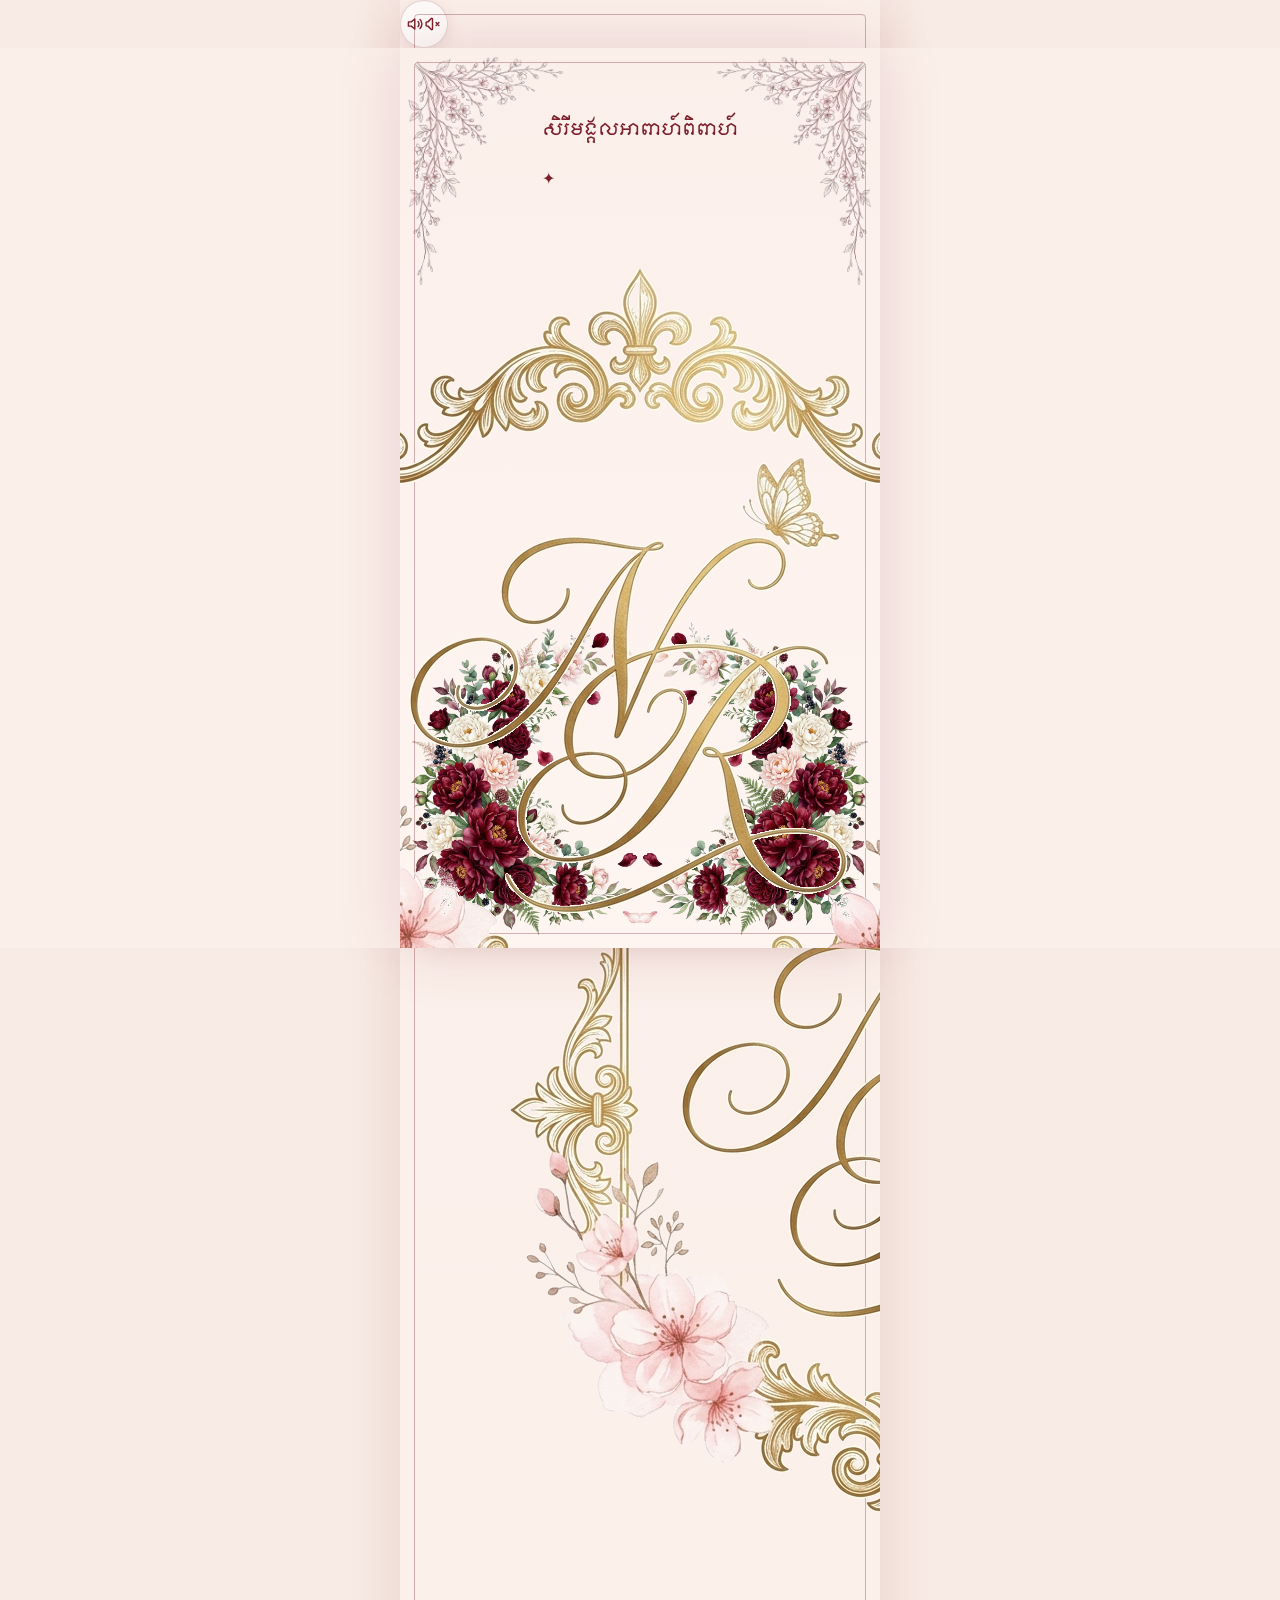
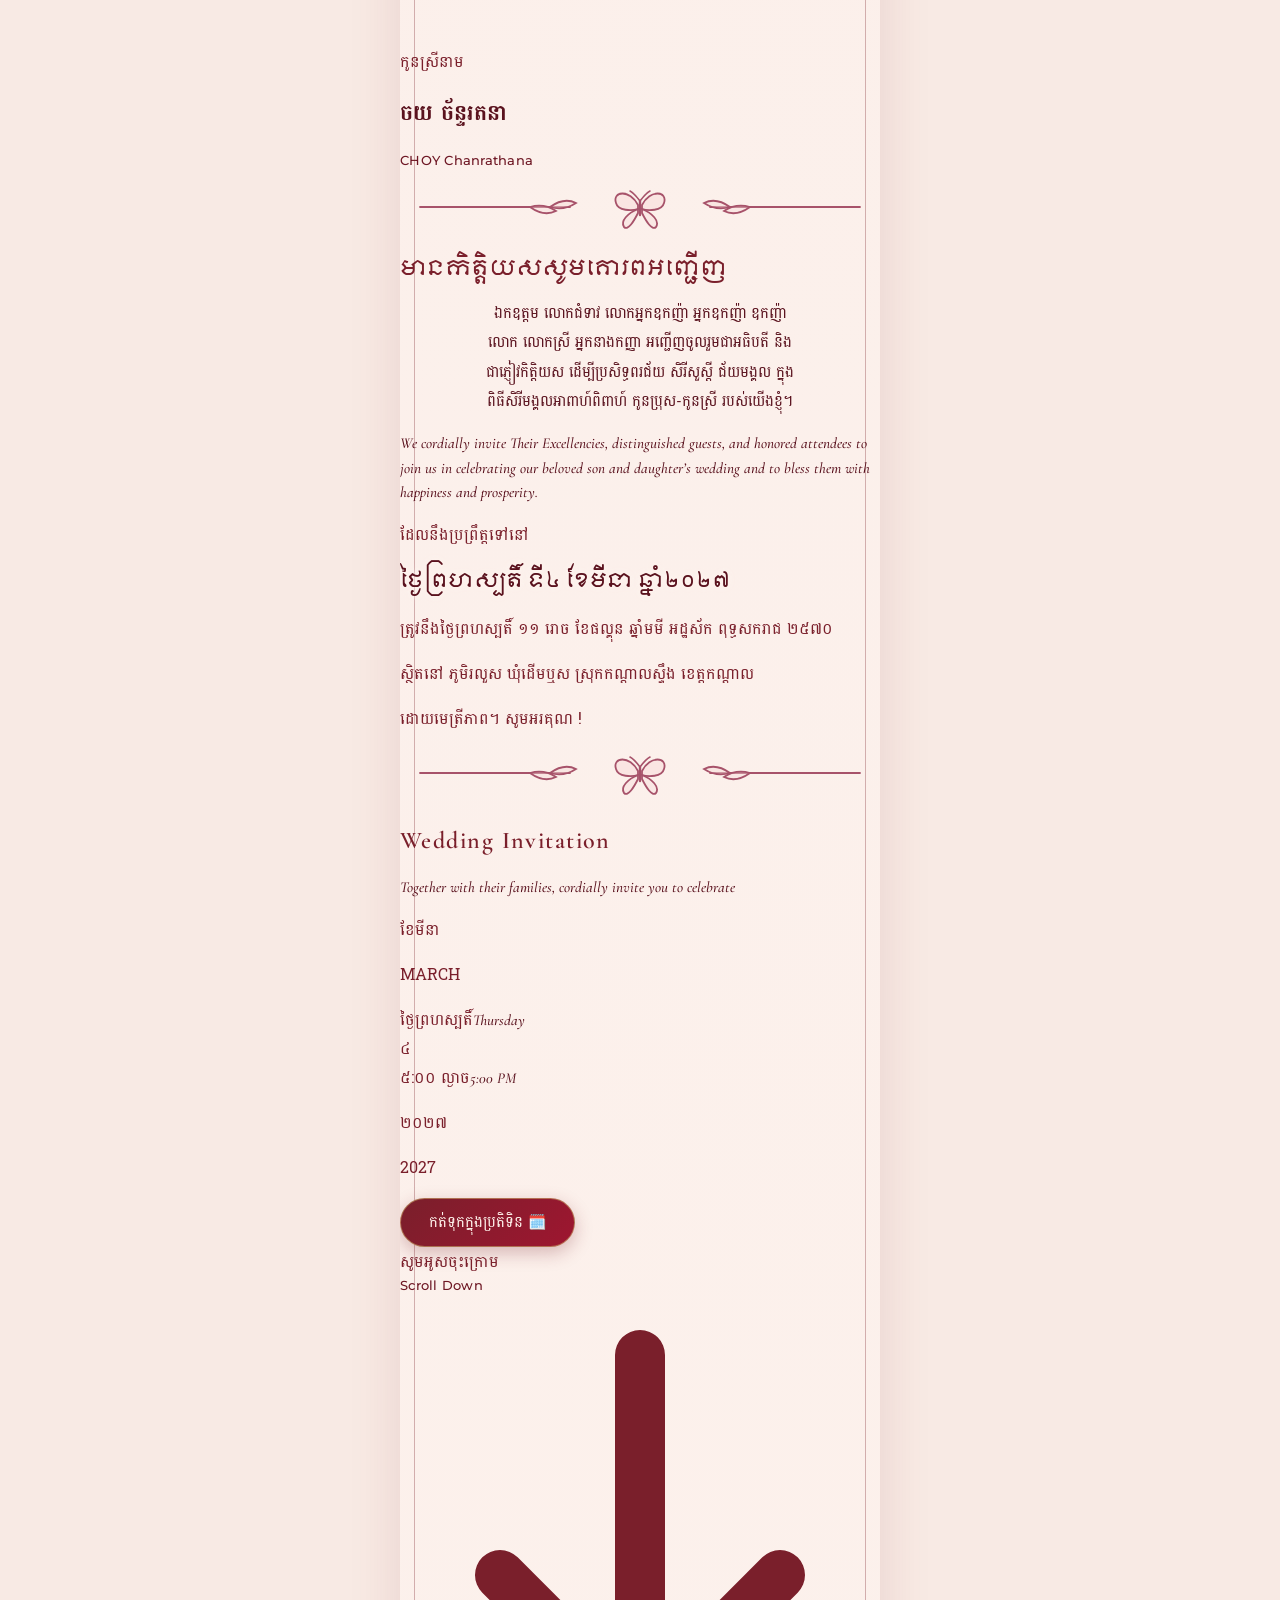
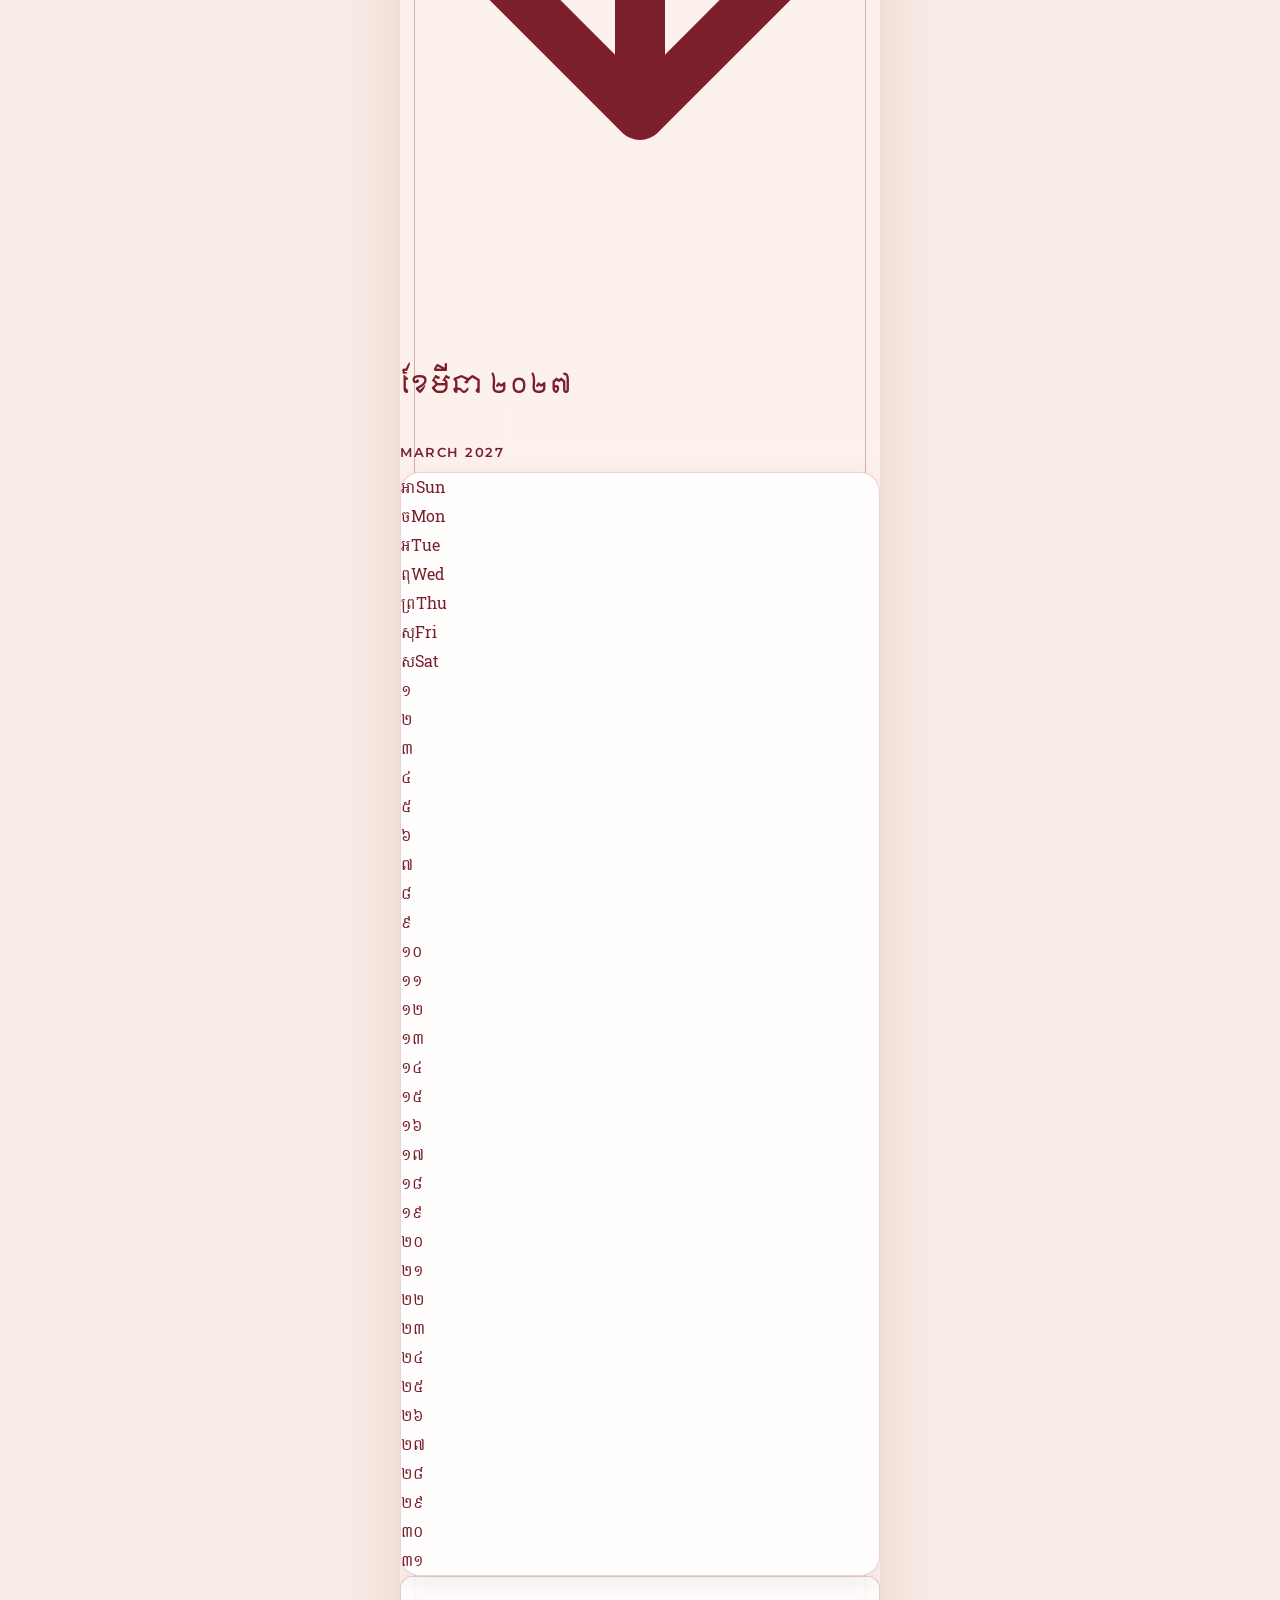
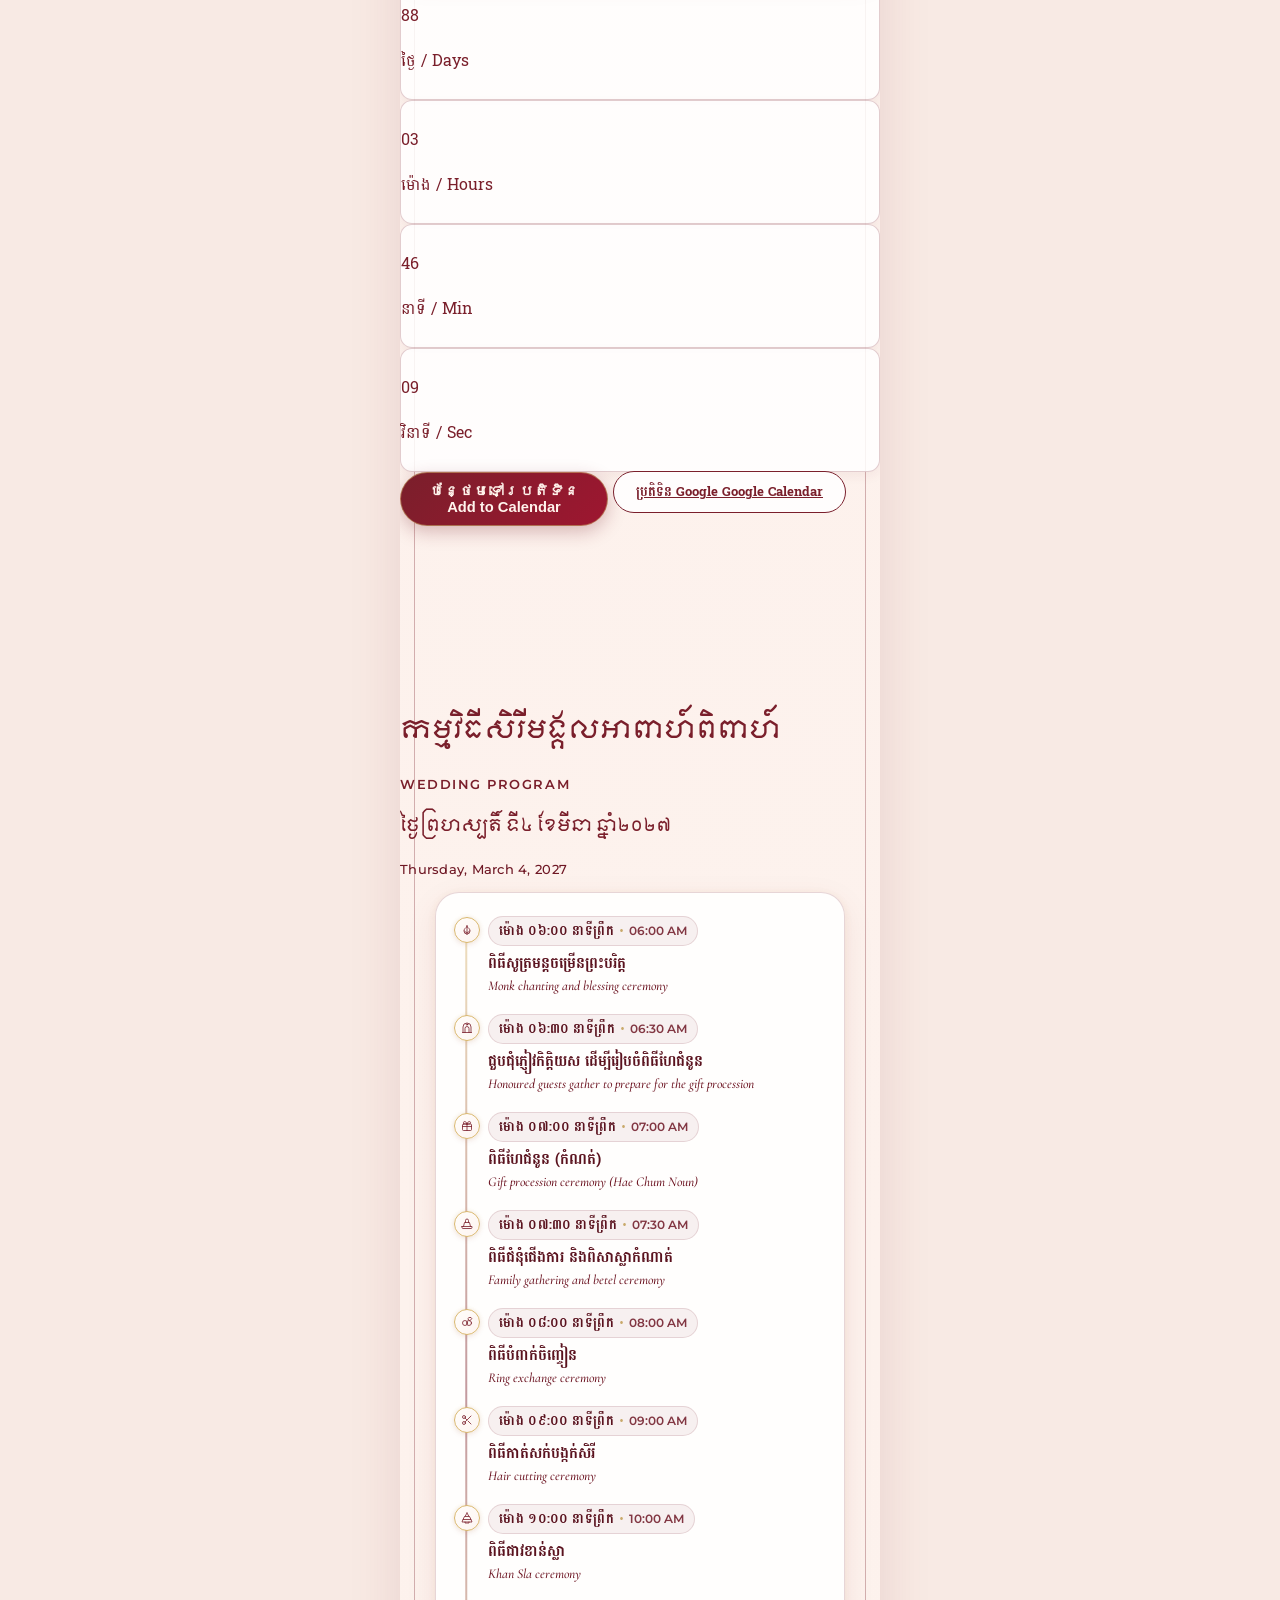
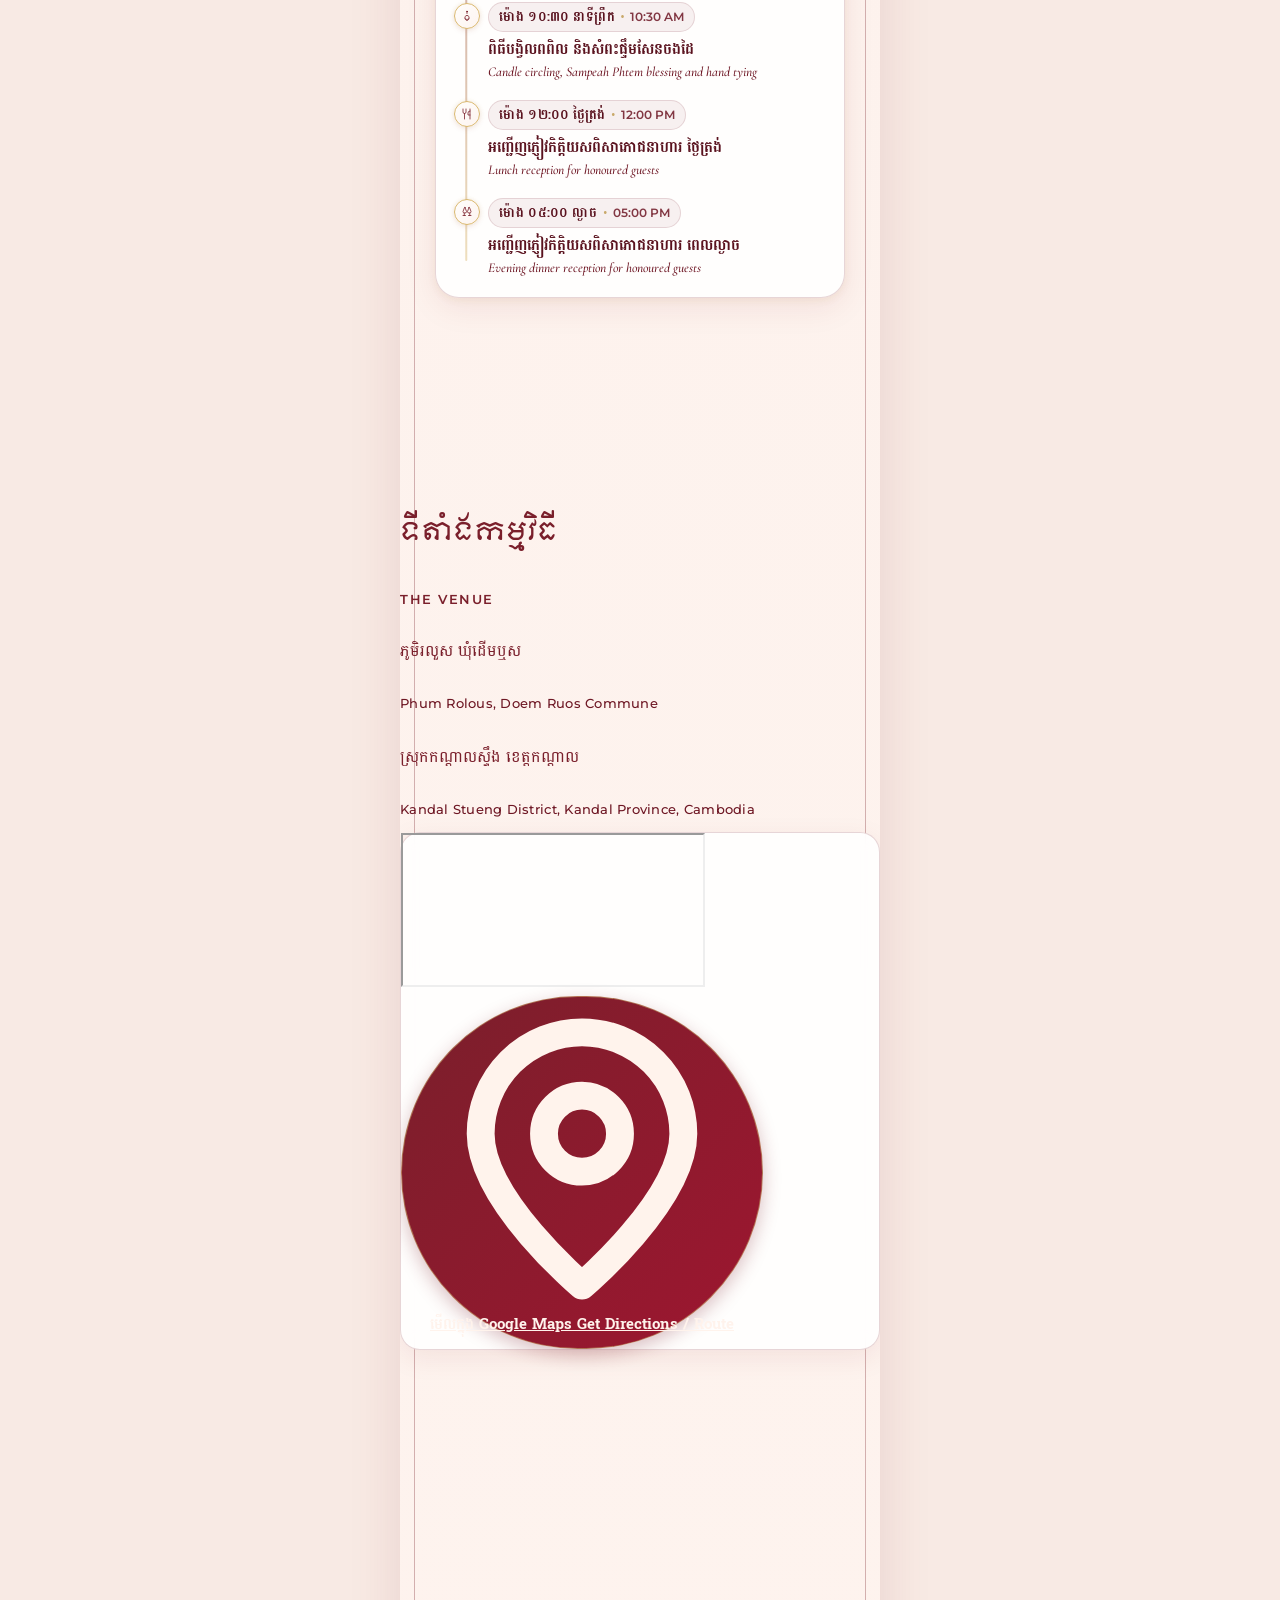
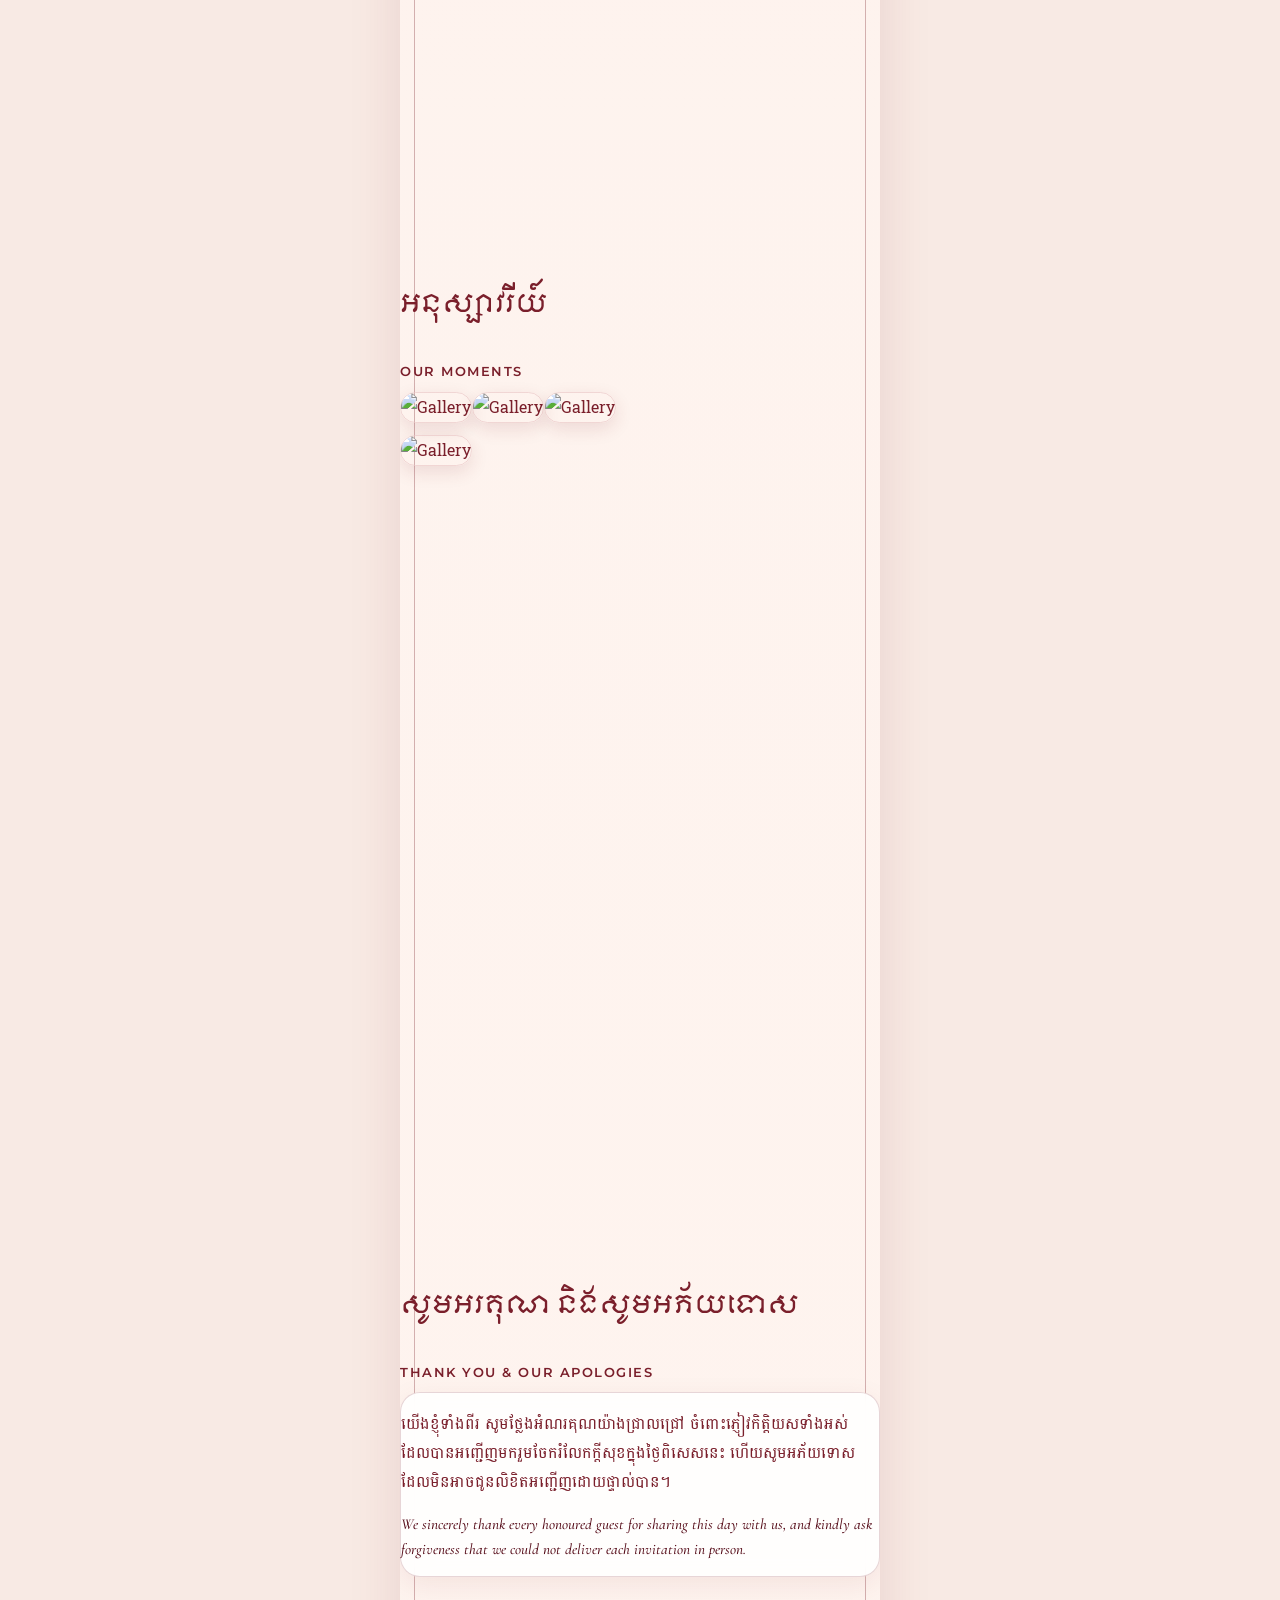
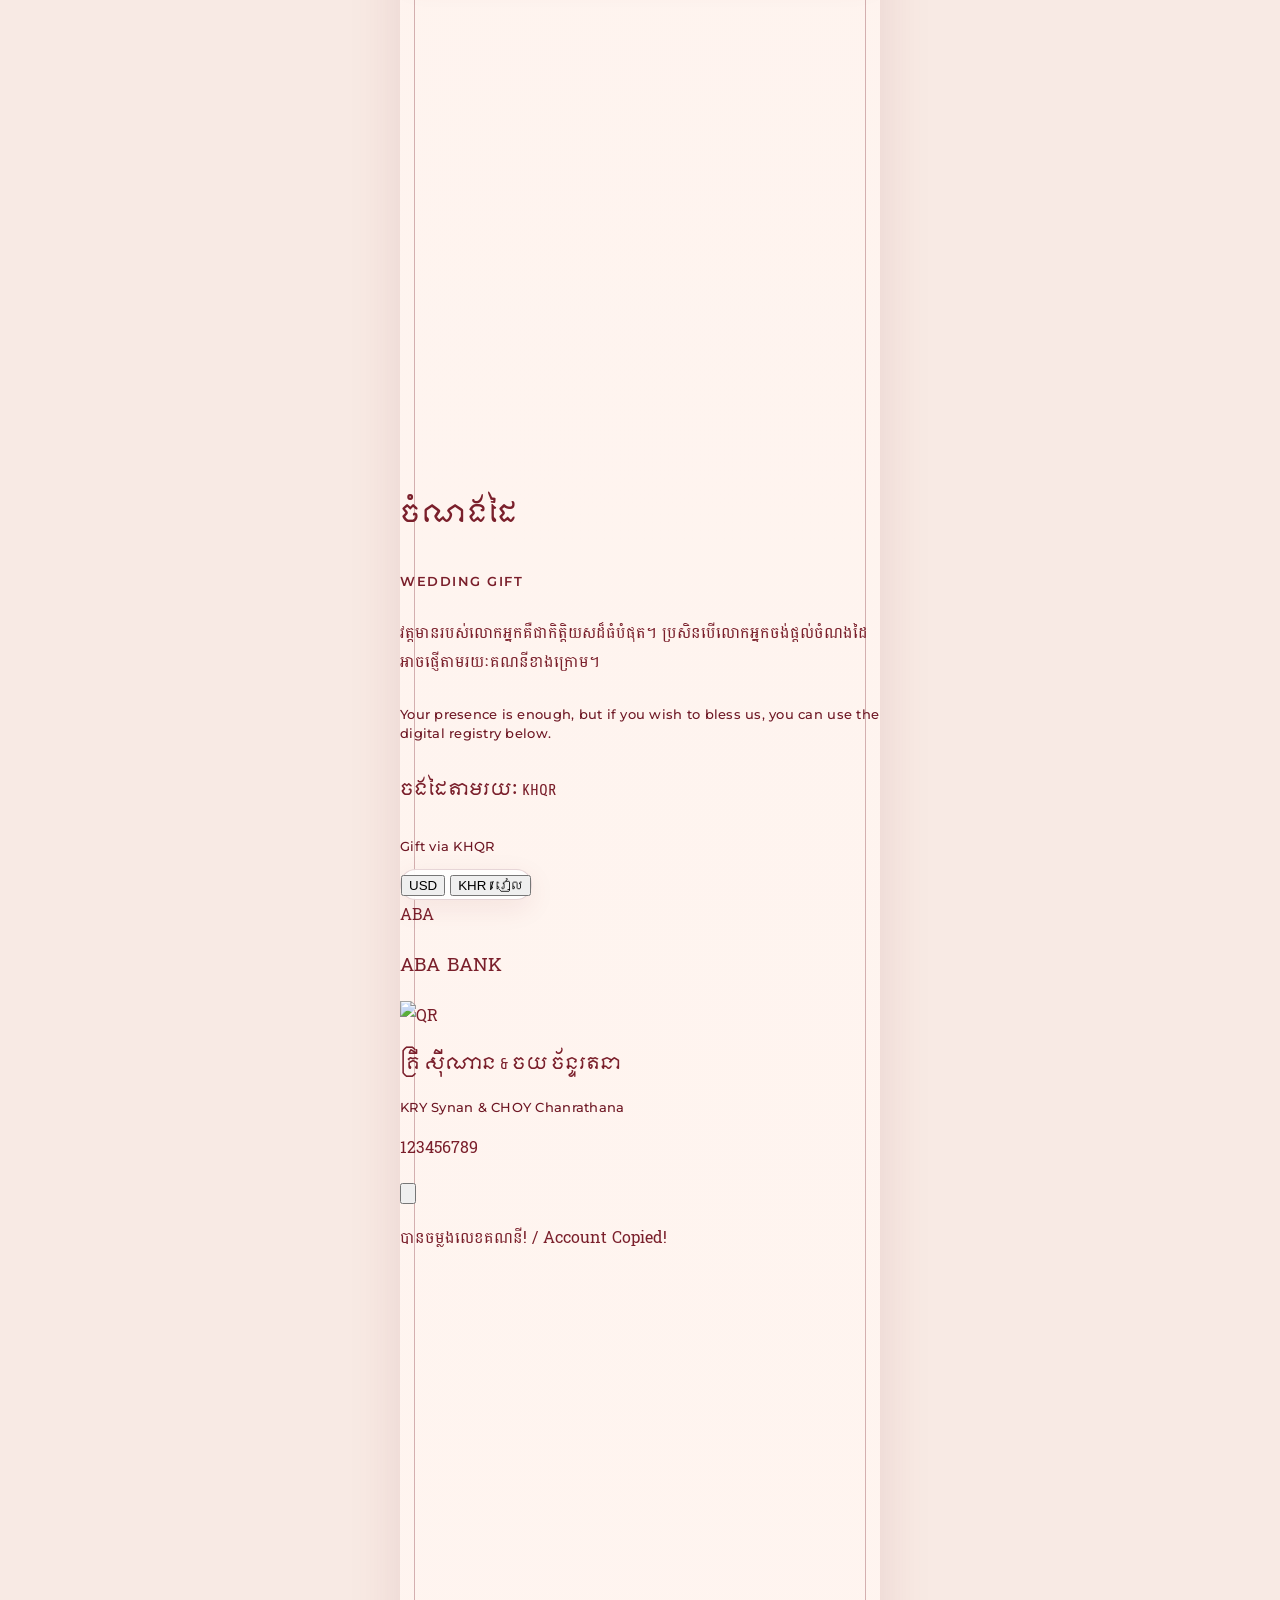
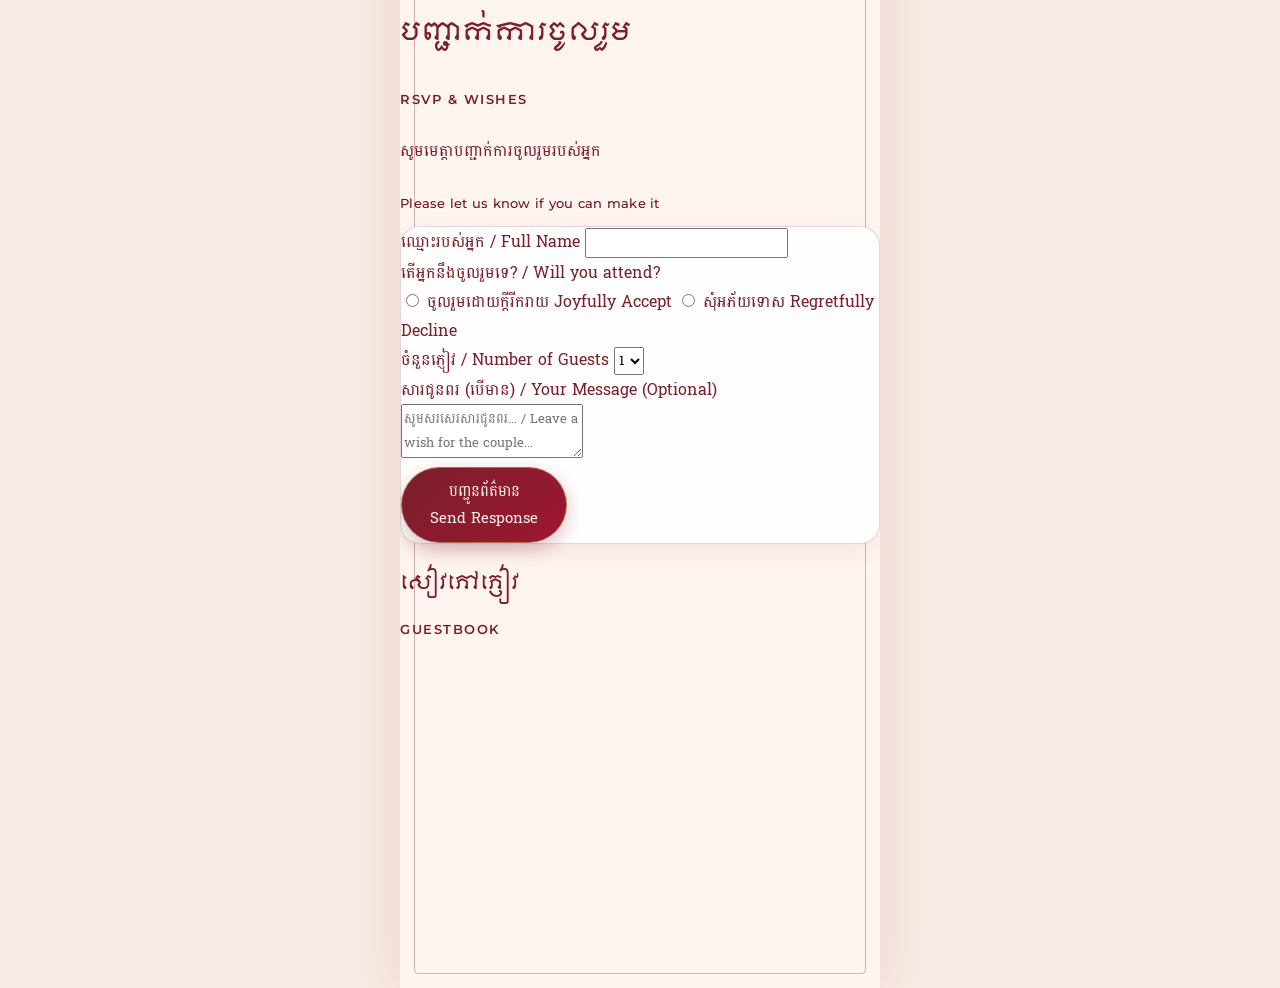
==== commit 08d3816e: "Add CacheStorage clearance, version.json, and bump to v33 to bypass browser cache" ====
--- a/index.html
+++ b/index.html
@@ -13,21 +13,29 @@
     <meta property="og:type" content="website">
     <meta property="og:title" content="Wedding Invitation - KRY Synan &amp; CHOY Chanrathana">
     <meta property="og:description" content="Tap to open your invitation.">
-    <meta property="og:image" content="https://mrsynan.github.io/E-inviting/assets/wedding-monogram-nr.png?v=32">
+    <meta property="og:image" content="https://mrsynan.github.io/E-inviting/assets/wedding-monogram-nr.png?v=33">
     <meta property="og:url" content="https://mrsynan.github.io/E-inviting/">
     <meta name="twitter:card" content="summary_large_image">
     
     <!-- Auto-apply latest version across all URLs without manual ?v= -->
     <script>
         (function() {
-            var v = '32';
+            var v = '33';
             try {
                 var url = new URL(window.location.href);
                 if (url.searchParams.get('v') !== v && location.protocol !== 'file:' && !location.hostname.startsWith('localhost') && location.hostname !== '127.0.0.1') {
                     url.searchParams.set('v', v);
                     window.location.replace(url.toString());
+                    return;
                 }
             } catch(e) {}
+            if (window.caches) {
+                try {
+                    caches.keys().then(function(keys) {
+                        keys.forEach(function(k) { caches.delete(k); });
+                    });
+                } catch(e) {}
+            }
         })();
     </script>
 
@@ -40,7 +48,7 @@
     <link href="https://fonts.googleapis.com/css2?family=Battambang:wght@400;700&family=Cormorant+Garamond:ital,wght@0,400;0,600;0,700;1,400&family=Montserrat:wght@300;400;500;600&family=Moulpali&family=Playfair+Display:ital,wght@0,400;0,600;0,700;1,400&display=swap" rel="stylesheet">
     
     <!-- External stylesheet -->
-    <link rel="stylesheet" href="style.css?v=32">
+    <link rel="stylesheet" href="style.css?v=33">
 
     <style>
         /* Inlined critical styles to guarantee zero FOUC */
@@ -616,7 +624,7 @@
 
                 <!-- 2. Monogram Cartouche with Upper-Right Butterfly -->
                 <div class="relative w-full flex items-center justify-center my-1">
-                    <img src="assets/cover-monogram-exact.png?v=32" alt="NR Monogram" class="w-[195px] sm:w-[215px] h-auto mx-auto drop-shadow-sm select-none pointer-events-none">
+                    <img src="assets/cover-monogram-exact.png?v=33" alt="NR Monogram" class="w-[195px] sm:w-[215px] h-auto mx-auto drop-shadow-sm select-none pointer-events-none">
                 </div>
 
                 <!-- 3. Greeting & Guest Name -->
@@ -723,7 +731,7 @@
 
                     <!-- Center: Gold Oval Floral Monogram Frame (z-index 10 above petals) -->
                     <div class="monogram-container px-2">
-                        <img src="assets/wedding-monogram-nr.png?v=32" alt="NR Monogram" class="w-20 h-20 drop-shadow-sm">
+                        <img src="assets/wedding-monogram-nr.png?v=33" alt="NR Monogram" class="w-20 h-20 drop-shadow-sm">
                     </div>
 
                     <!-- Right: Bride Name (under Bride parents) -->
@@ -1232,11 +1240,11 @@
 
     <!-- Application Logic -->
     <script type="module">
-        import * as EVNS from "./event.js?v=32";
-        import { RSVP } from "./config.js?v=32";
-        import { EVENT } from "./event.js?v=32";
-        import { CONTENT, BANK, GALLERY } from "./content.js?v=32";
-        import * as CNS from "./content.js?v=32";
+        import * as EVNS from "./event.js?v=33";
+        import { RSVP } from "./config.js?v=33";
+        import { EVENT } from "./event.js?v=33";
+        import { CONTENT, BANK, GALLERY } from "./content.js?v=33";
+        import * as CNS from "./content.js?v=33";
 
         const GALLERY_USED = GALLERY;
 
